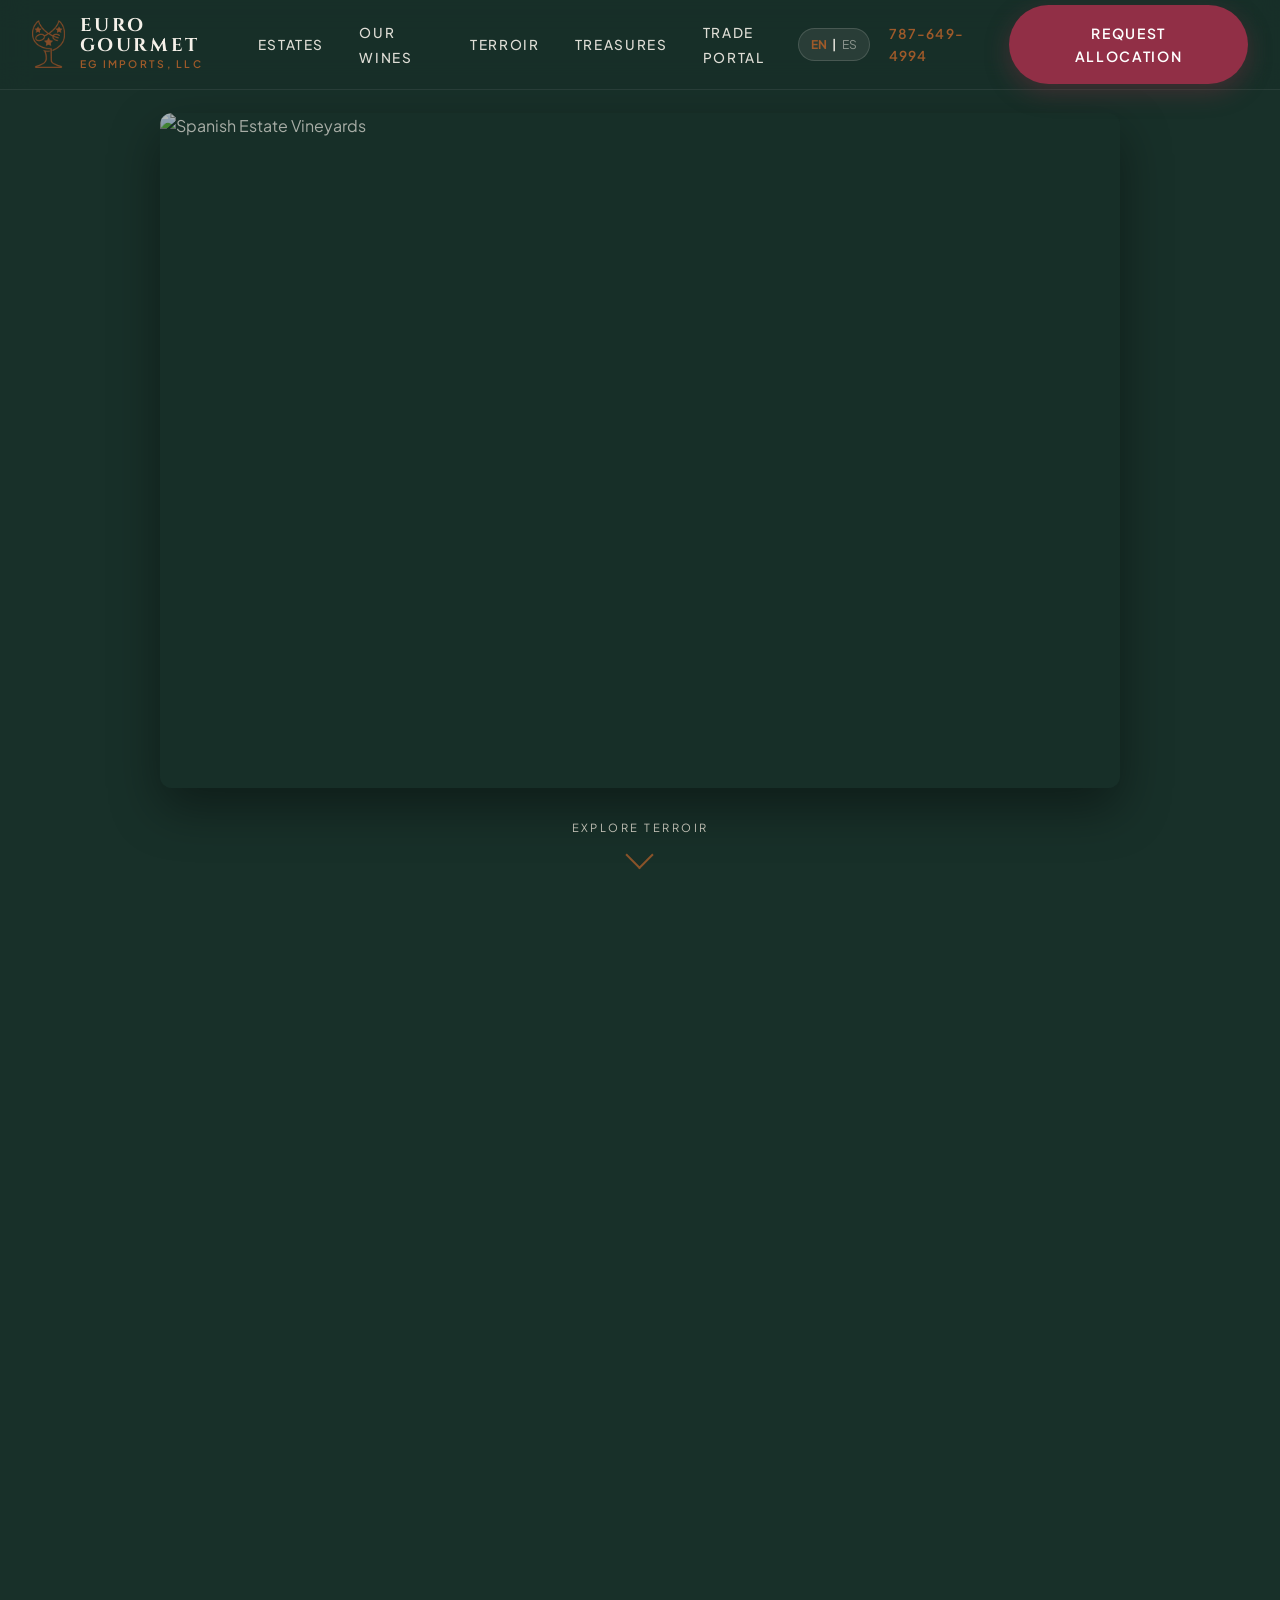
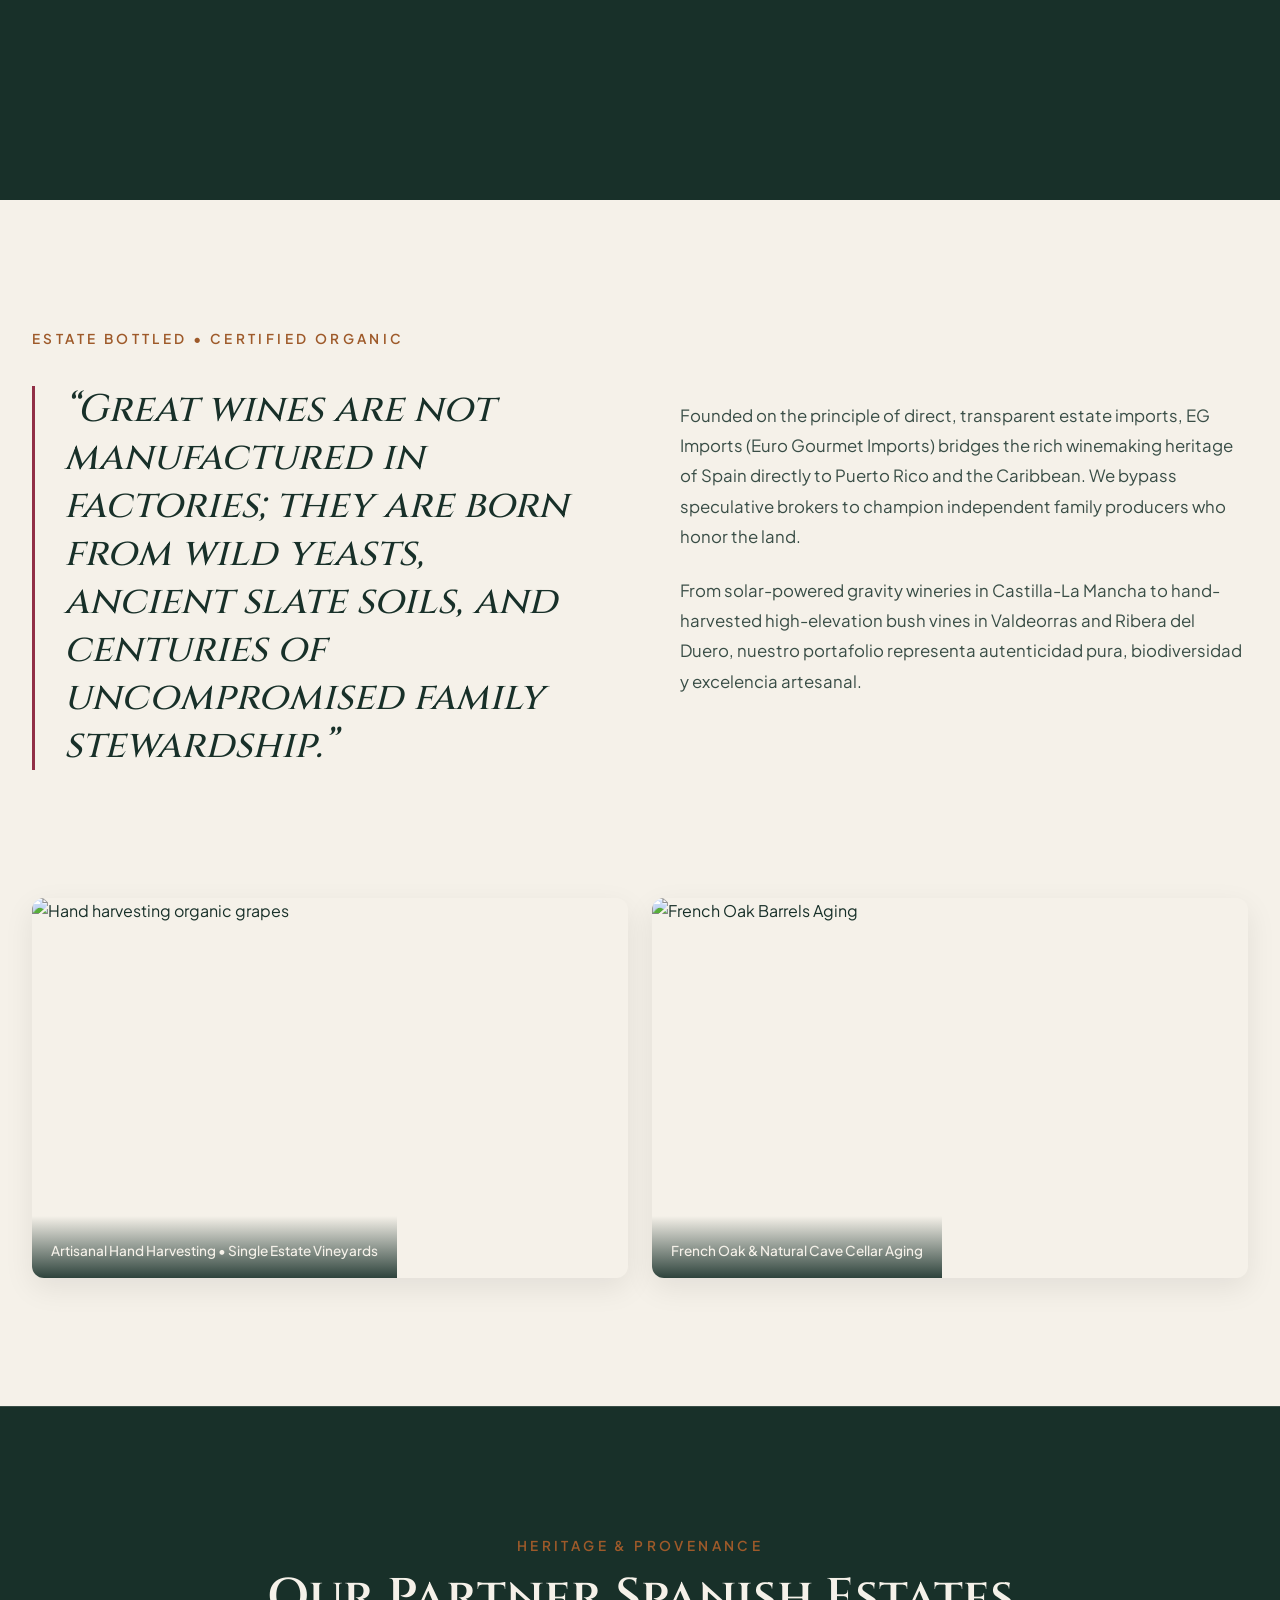
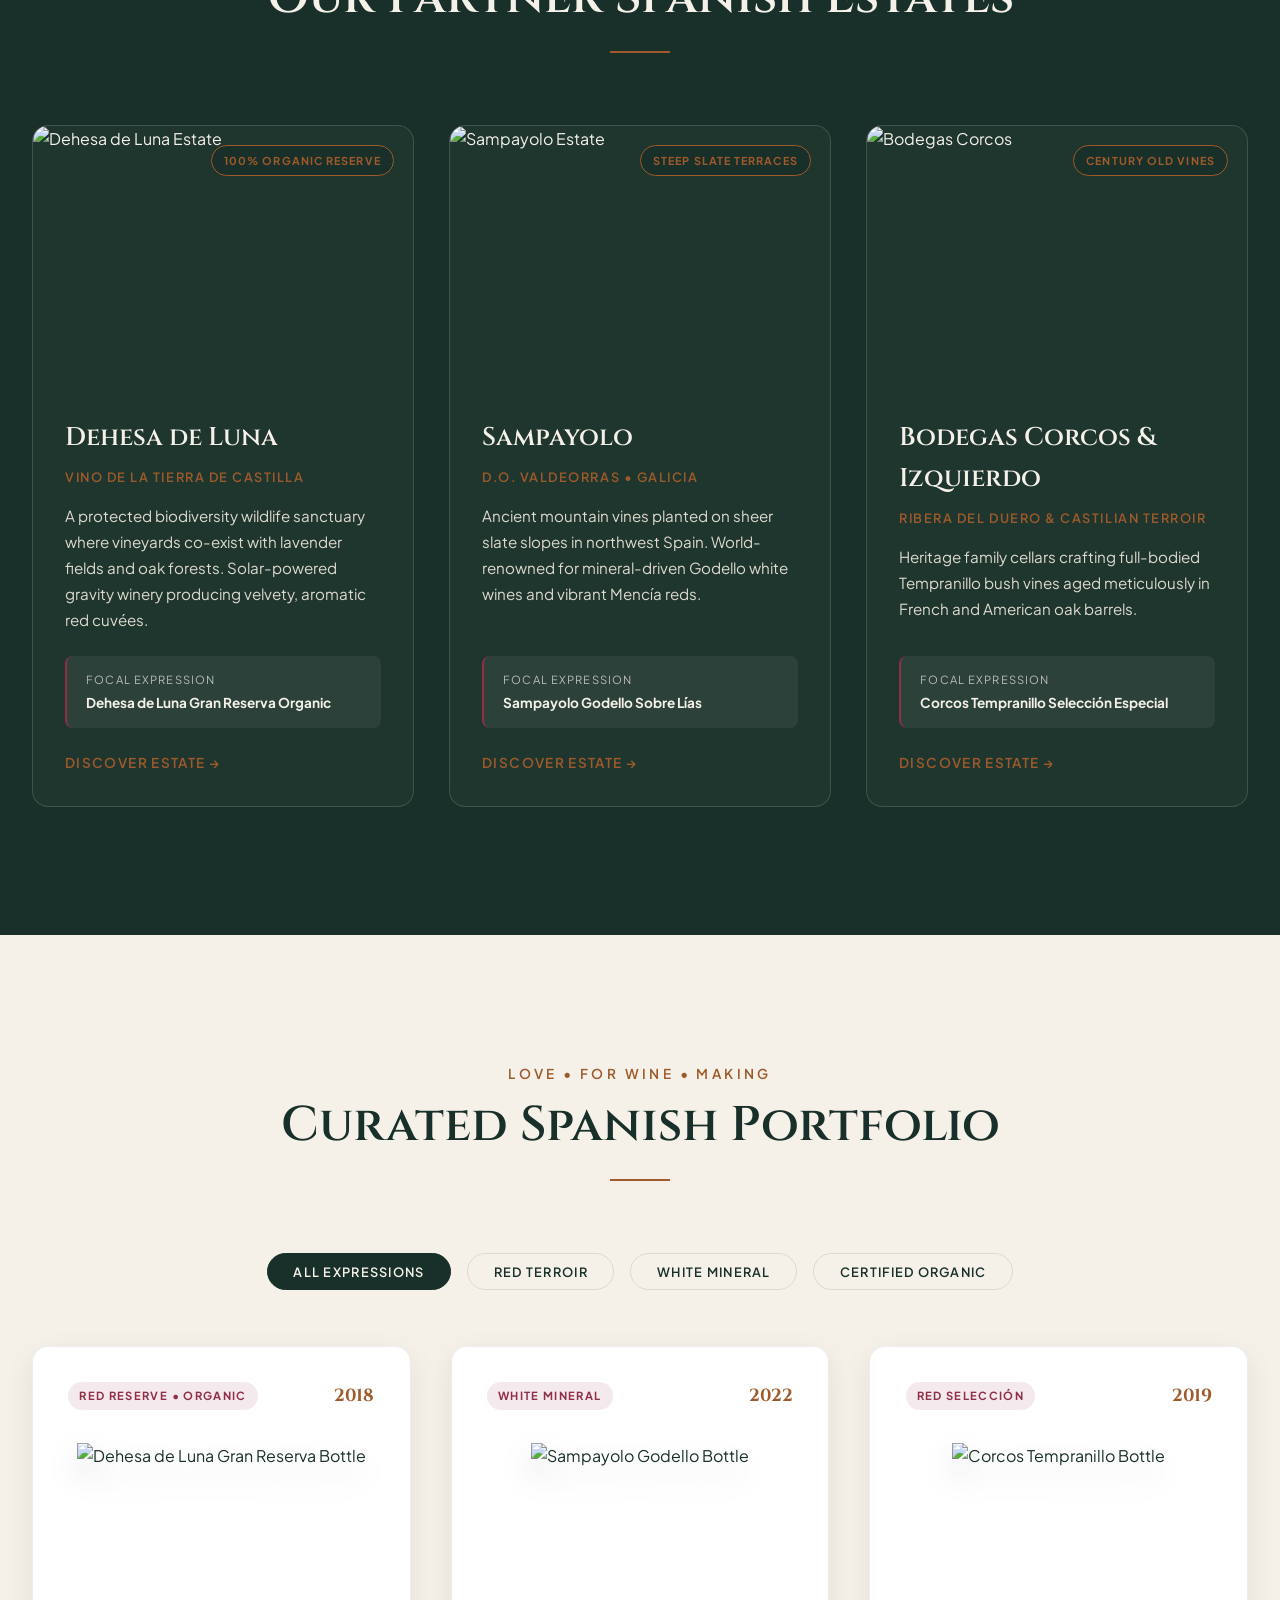
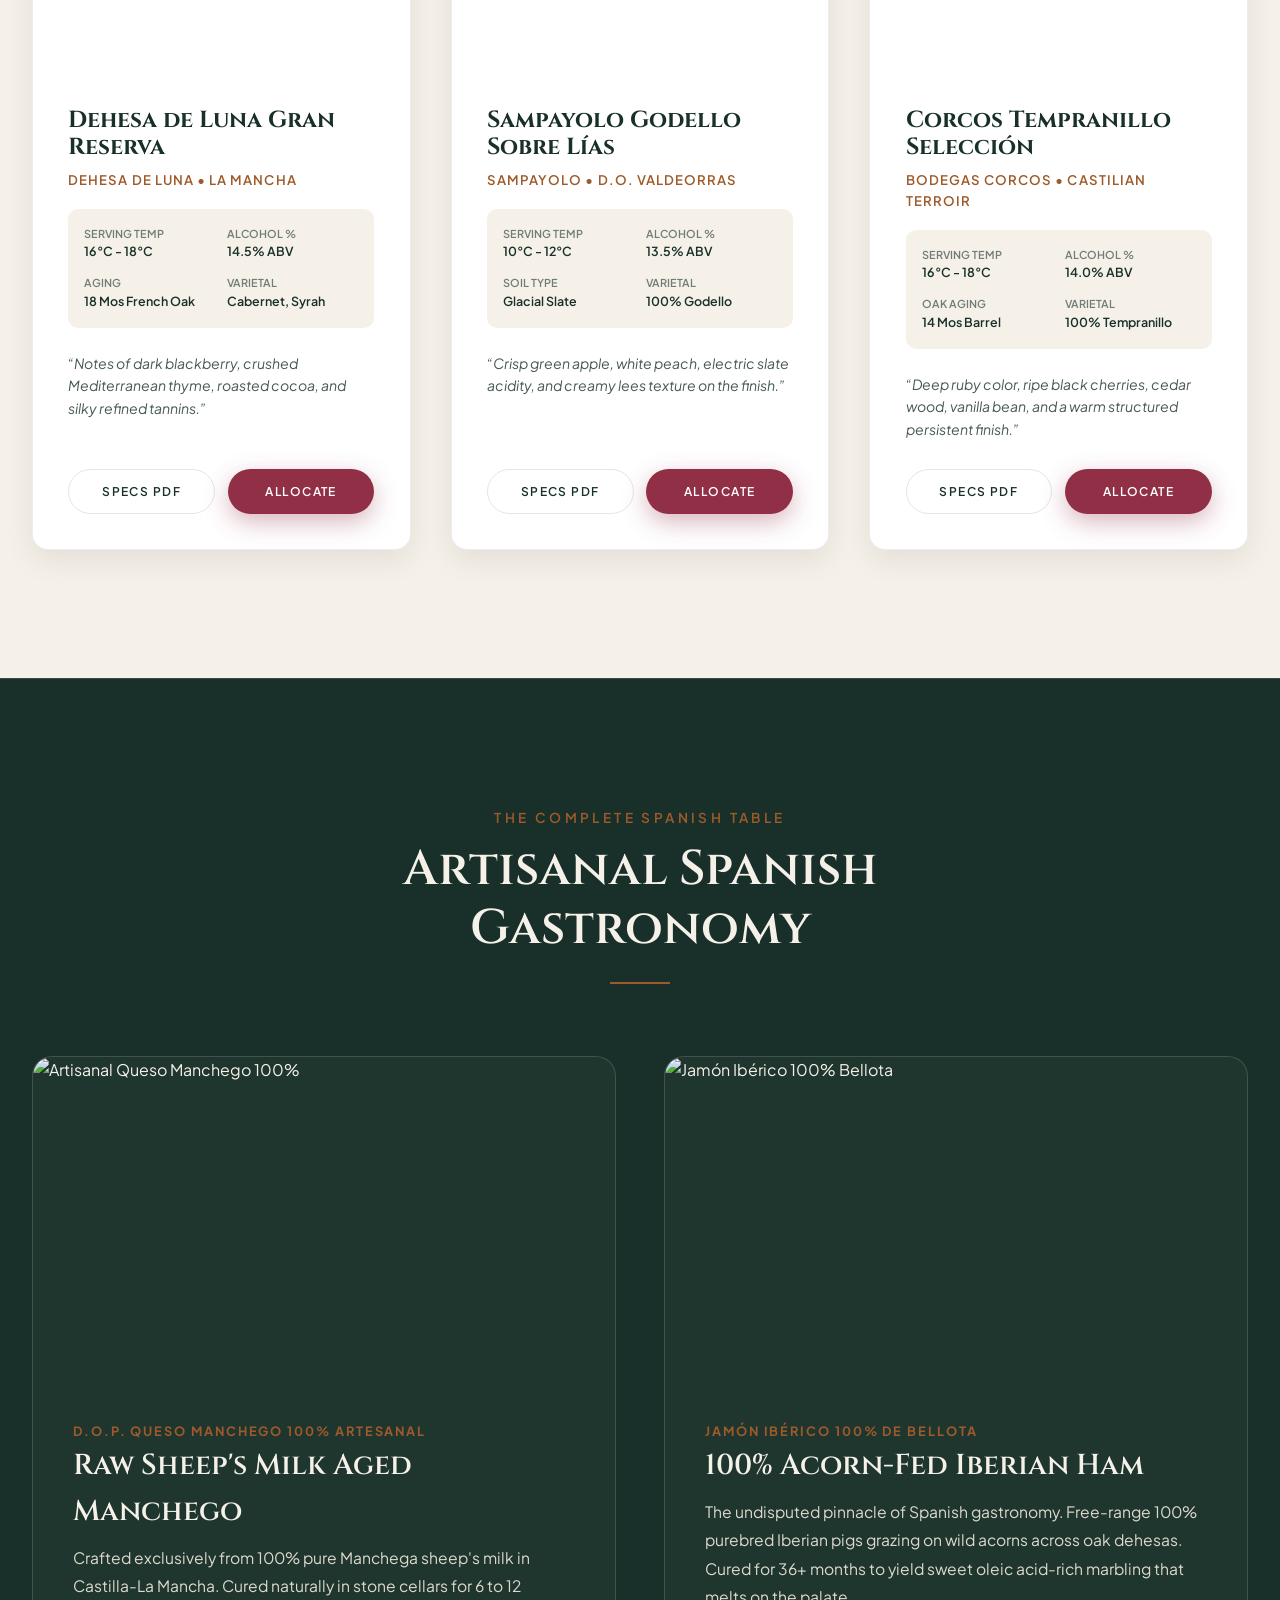
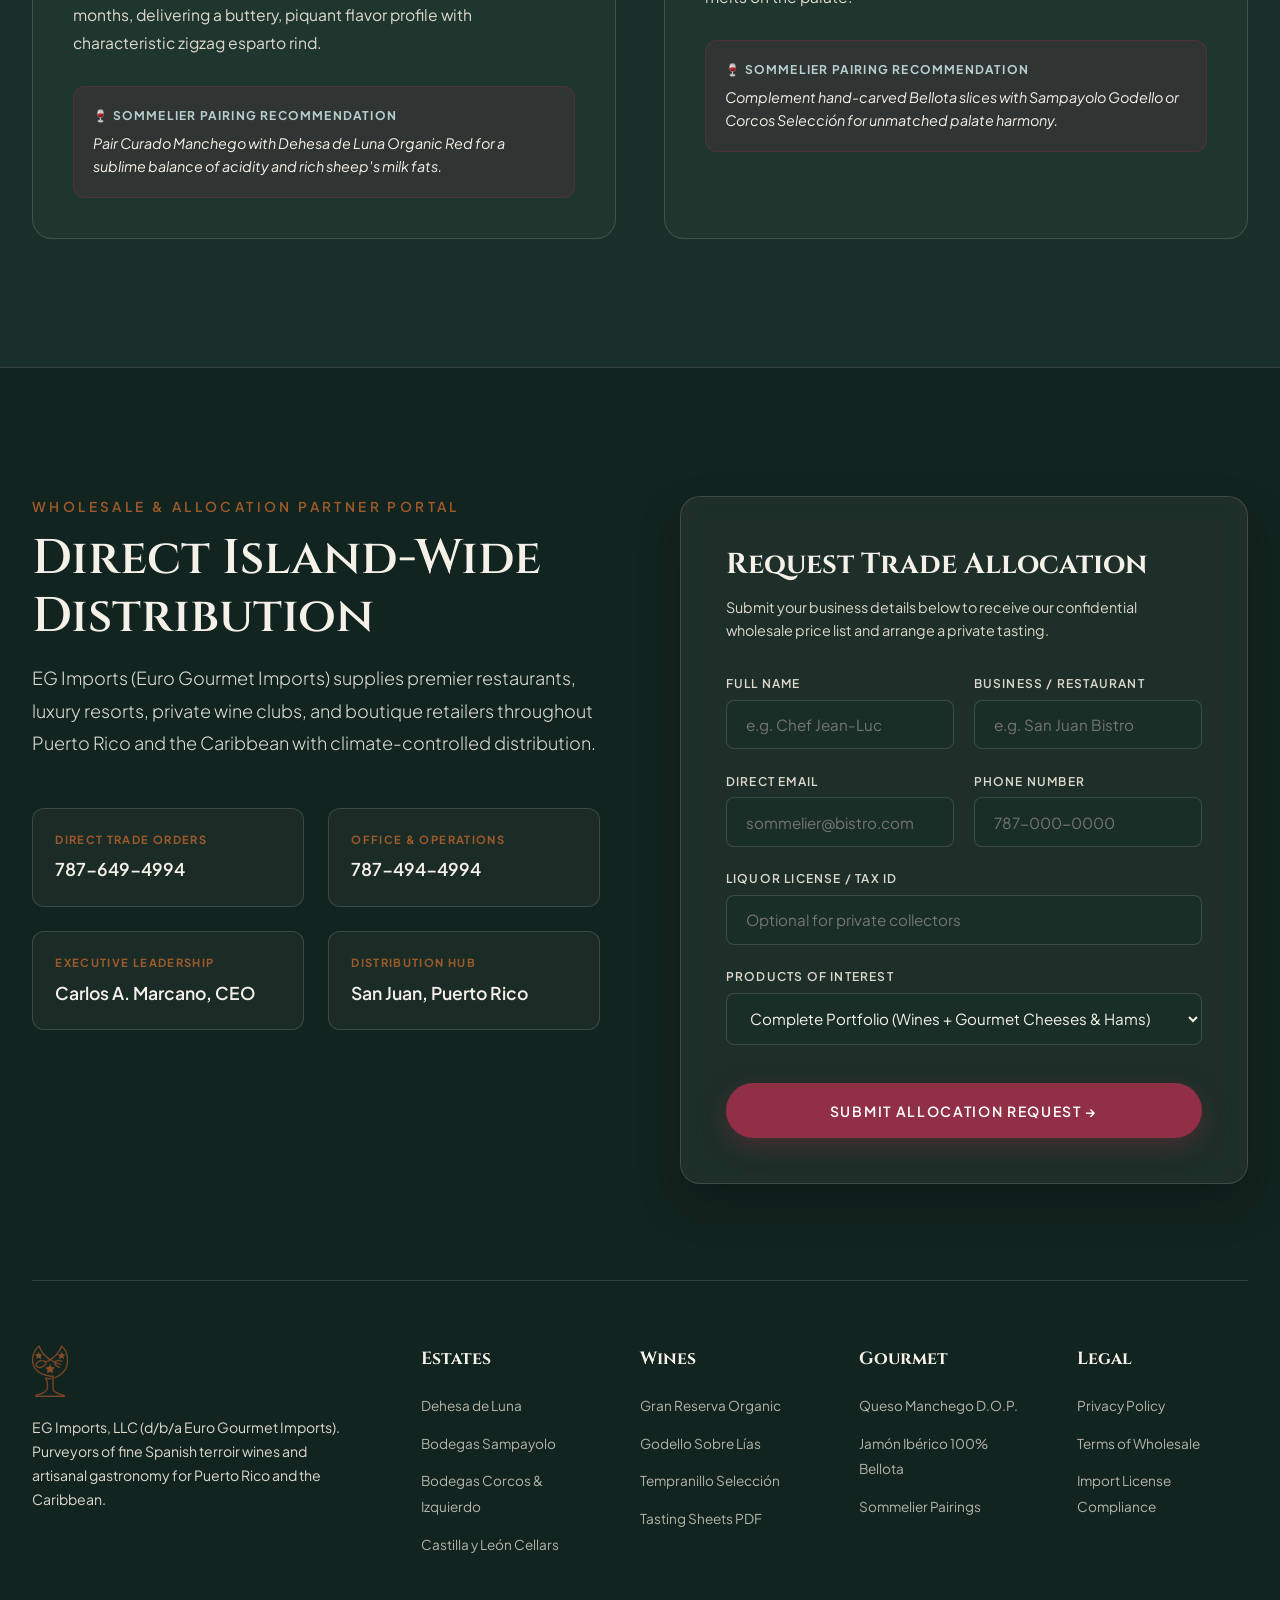
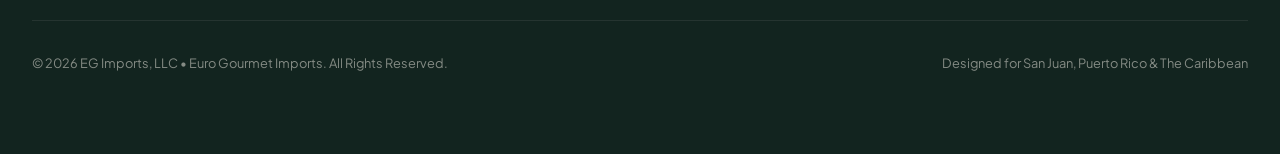
==== index.html @ a3157eb2 "feat: implement Section 1 Hero scroll-scrubbed expansion and split text reveal physics" ====
<!DOCTYPE html>
<html lang="en">
<head>
    <meta charset="UTF-8">
    <meta name="viewport" content="width=device-width, initial-scale=1.0">
    <title>EG Imports, LLC | Euro Gourmet Imports - Authentic Spanish Terroir & Fine Foods</title>
    <meta name="description" content="EG Imports, LLC (d/b/a Euro Gourmet Imports). Direct Spanish terroir fine wines, 100% Manchego Cheeses, and 100% Bellota Jamón Ibérico to Puerto Rico and the Caribbean.">
    <meta name="theme-color" content="#183029">
    
    <!-- Favicon -->
    <link rel="icon" type="image/png" href="images/22e1d621-3911-4c24-8797-f1a95890f961.png">
    
    <!-- Google Fonts -->
    <link rel="preconnect" href="https://fonts.googleapis.com">
    <link rel="preconnect" href="https://fonts.gstatic.com" crossorigin>
    <link href="https://fonts.googleapis.com/css2?family=Cinzel:wght@400;500;600;700;800&family=Cormorant+Garamond:ital,wght@0,300;0,400;0,500;0,600;0,700;1,300;1,400&family=Playfair+Display:ital,wght@0,300;0,400;0,500;0,600;0,700;1,400&family=Plus+Jakarta+Sans:wght@300;400;500;600;700&display=swap" rel="stylesheet">

    <style>
        /* ==========================================================================
           1. DESIGN TOKENS & DESIGN SYSTEM (San Felice Tuscan Aesthetic)
           ========================================================================== */
        :root {
            --colors-primaryDark: #183029;     /* Deep Tuscan Forest / Olive Charcoal */
            --colors-primaryLight: #F5F1E9;    /* Warm Italian Parchment */
            --colors-whiteDarker: #DED9CD;     /* Muted Sand Parchment */
            --colors-accentWine: #912F46;      /* Deep Burgundy / Wine Red */
            --colors-accentWineHover: #732235; /* Dark Burgundy */
            --colors-accentGold: #9E5A2A;      /* Euro Gourmet Bronze Tone */
            --colors-accentMist: #B6CFD0;      /* Subtle Mineral Blue / Sage */
            --colors-borderSubtle: rgba(24, 48, 41, 0.12);
            --colors-borderDark: rgba(245, 241, 233, 0.15);
            --colors-overlayDark: rgba(24, 48, 41, 0.55);
            
            --fonts-serif: 'Cinzel', 'Cormorant Garamond', 'Playfair Display', serif;
            --fonts-sans: 'Plus Jakarta Sans', -apple-system, BlinkMacSystemFont, sans-serif;
            --transitions-default: all 0.4s cubic-bezier(0.68, 0.09, 0, 0.97);
            --transitions-smooth: all 0.3s ease;
            --shadow-subtle: 0 10px 30px rgba(0, 0, 0, 0.08);
            --shadow-elevated: 0 20px 40px rgba(0, 0, 0, 0.25);
        }

        /* Reset & Global Base Settings */
        *, *::before, *::after {
            box-sizing: border-box;
            margin: 0;
            padding: 0;
        }

        html {
            scroll-behavior: smooth;
            font-size: 16px;
            background-color: var(--colors-primaryDark);
            color: var(--colors-primaryLight);
            font-family: var(--fonts-sans);
            -webkit-font-smoothing: antialiased;
            -moz-osx-font-smoothing: grayscale;
        }

        body {
            overflow-x: hidden;
            line-height: 1.6;
        }

        a {
            color: inherit;
            text-decoration: none;
            transition: var(--transitions-smooth);
        }

        img {
            max-width: 100%;
            height: auto;
            display: block;
        }

        button, input, select, textarea {
            font-family: inherit;
            font-size: inherit;
        }

        /* Custom Scrollbar */
        ::-webkit-scrollbar {
            width: 8px;
        }
        ::-webkit-scrollbar-track {
            background: var(--colors-primaryDark);
        }
        ::-webkit-scrollbar-thumb {
            background: var(--colors-accentGold);
            border-radius: 4px;
        }
        ::-webkit-scrollbar-thumb:hover {
            background: var(--colors-accentWine);
        }

        /* Typography Utilities */
        .font-serif { font-family: var(--fonts-serif); }
        .font-sans { font-family: var(--fonts-sans); }
        
        .eyebrow {
            font-family: var(--fonts-sans);
            font-size: 0.85rem;
            font-weight: 600;
            text-transform: uppercase;
            letter-spacing: 0.25em;
            color: var(--colors-accentGold);
            display: block;
            margin-bottom: 0.75rem;
        }

        .heading-xl {
            font-family: 'Cinzel', serif;
            font-size: clamp(2.8rem, 6.2vw, 5.2rem);
            font-weight: 300;
            line-height: 1.12;
            letter-spacing: 0.04em;
        }

        .heading-lg {
            font-family: var(--fonts-serif);
            font-size: clamp(2rem, 3.8vw, 3.2rem);
            font-weight: 600;
            line-height: 1.2;
        }

        .heading-md {
            font-family: var(--fonts-serif);
            font-size: clamp(1.4rem, 2.2vw, 2rem);
            font-weight: 600;
            line-height: 1.3;
        }

        .body-lg {
            font-size: 1.125rem;
            font-weight: 300;
            line-height: 1.8;
            opacity: 0.9;
        }

        .section-container {
            max-width: 1340px;
            margin: 0 auto;
            padding: 0 2rem;
        }

        /* Luxury Buttons */
        .btn {
            display: inline-flex;
            align-items: center;
            justify-content: center;
            padding: 1rem 2.2rem;
            border-radius: 50px;
            font-size: 0.875rem;
            font-weight: 600;
            text-transform: uppercase;
            letter-spacing: 0.12em;
            cursor: pointer;
            transition: var(--transitions-default);
            border: 1px solid transparent;
            text-align: center;
        }

        .btn-burgundy {
            background-color: var(--colors-accentWine);
            color: #FFFFFF;
            box-shadow: 0 8px 24px rgba(145, 47, 70, 0.35);
        }
        .btn-burgundy:hover {
            background-color: var(--colors-accentWineHover);
            transform: translateY(-2px);
            box-shadow: 0 12px 30px rgba(145, 47, 70, 0.5);
        }

        .btn-outline-dark {
            background: transparent;
            color: var(--colors-primaryDark);
            border-color: var(--colors-borderSubtle);
        }
        .btn-outline-dark:hover {
            background: var(--colors-primaryDark);
            color: var(--colors-primaryLight);
            transform: translateY(-2px);
        }

        /* Top Reading Progress Bar */
        .reading-progress-bar {
            position: fixed;
            top: 0;
            left: 0;
            height: 3px;
            background: linear-gradient(90deg, var(--colors-accentGold), var(--colors-accentWine));
            width: 0%;
            z-index: 1001;
            transition: width 0.1s ease-out;
        }

        /* ==========================================================================
           2. STICKY HEADER & NAV BAR (San Felice Transparent Blur Style)
           ========================================================================== */
        .navbar {
            position: fixed;
            top: 0;
            left: 0;
            right: 0;
            height: 90px;
            z-index: 1000;
            transition: var(--transitions-default);
            background: rgba(24, 48, 41, 0.35);
            backdrop-filter: blur(14px);
            -webkit-backdrop-filter: blur(14px);
            border-bottom: 1px solid rgba(245, 241, 233, 0.08);
        }

        .navbar.scrolled {
            height: 76px;
            background: rgba(24, 48, 41, 0.94);
            border-bottom: 1px solid rgba(245, 241, 233, 0.15);
            box-shadow: 0 10px 30px rgba(0, 0, 0, 0.3);
        }

        .nav-inner {
            height: 100%;
            display: flex;
            align-items: center;
            justify-content: space-between;
        }

        .nav-brand {
            display: flex;
            align-items: center;
            gap: 0.9rem;
        }

        /* Official Bronze Logo Preservation */
        .brand-logo-img {
            height: 48px;
            width: auto;
            object-fit: contain;
            transition: var(--transitions-smooth);
        }
        .navbar.scrolled .brand-logo-img {
            height: 42px;
        }

        .brand-text {
            display: flex;
            flex-direction: column;
        }

        .brand-title {
            font-family: 'Cinzel', serif;
            font-size: 1.15rem;
            font-weight: 700;
            letter-spacing: 0.14em;
            color: var(--colors-primaryLight);
            line-height: 1.1;
        }

        .brand-subtitle {
            font-size: 0.65rem;
            letter-spacing: 0.22em;
            color: var(--colors-accentGold);
            text-transform: uppercase;
            font-weight: 600;
        }

        .nav-links {
            display: flex;
            align-items: center;
            gap: 2.2rem;
            list-style: none;
        }

        .nav-link {
            font-size: 0.85rem;
            font-weight: 500;
            letter-spacing: 0.12em;
            text-transform: uppercase;
            color: var(--colors-primaryLight);
            position: relative;
            padding: 0.4rem 0;
            opacity: 0.9;
        }

        .nav-link::after {
            content: '';
            position: absolute;
            bottom: 0;
            left: 0;
            width: 100%;
            height: 2px;
            background: var(--colors-accentGold);
            transform: scaleX(0);
            transform-origin: right;
            transition: transform 0.35s cubic-bezier(0.68, 0.09, 0, 0.97);
        }

        .nav-link:hover {
            opacity: 1;
            color: #FFFFFF;
        }

        .nav-link:hover::after {
            transform: scaleX(1);
            transform-origin: left;
        }

        .nav-actions {
            display: flex;
            align-items: center;
            gap: 1.2rem;
        }

        .lang-switch {
            display: flex;
            align-items: center;
            gap: 0.3rem;
            font-size: 0.75rem;
            font-weight: 600;
            letter-spacing: 0.1em;
            background: rgba(245, 241, 233, 0.08);
            padding: 0.35rem 0.75rem;
            border-radius: 20px;
            border: 1px solid rgba(245, 241, 233, 0.15);
            cursor: pointer;
        }

        .lang-btn {
            background: none;
            border: none;
            color: rgba(245, 241, 233, 0.5);
            cursor: pointer;
            transition: var(--transitions-smooth);
        }

        .lang-btn.active {
            color: var(--colors-accentGold);
            font-weight: 700;
        }

        .mobile-menu-toggle {
            display: none;
            background: none;
            border: none;
            color: var(--colors-primaryLight);
            font-size: 1.8rem;
            cursor: pointer;
        }

        .nav-phone-link {
            font-size: 0.85rem;
            font-weight: 600;
            letter-spacing: 0.08em;
            color: var(--colors-accentGold);
            transition: var(--transitions-smooth);
        }
        .nav-phone-link:hover {
            color: var(--colors-primaryLight);
        }

        /* ==========================================================================
           3. SECTION 1: HERO (Scroll-Scrubbed Expansion & Split Reveal Physics)
           ========================================================================== */
        .hero-pinned-wrapper {
            position: relative;
            height: 200vh;
            background-color: var(--colors-primaryDark);
        }

        .hero-sticky-canvas {
            position: sticky;
            top: 0;
            width: 100vw;
            height: 100vh;
            overflow: hidden;
            display: flex;
            align-items: center;
            justify-content: center;
        }

        .hero-media-card {
            width: 75vw;
            height: 75vh;
            border-radius: 12px;
            overflow: hidden;
            position: relative;
            box-shadow: 0 20px 50px rgba(0, 0, 0, 0.4);
            will-change: width, height, border-radius;
        }

        .hero-media-img {
            width: 100%;
            height: 100%;
            object-fit: cover;
            object-position: center 30%;
        }

        .hero-media-overlay {
            position: absolute;
            inset: 0;
            background: rgba(24, 48, 41, 0.35);
        }

        .hero-text-overlay {
            position: absolute;
            inset: 0;
            z-index: 10;
            display: flex;
            flex-direction: column;
            align-items: center;
            justify-content: center;
            text-align: center;
            padding: 0 1.5rem;
            pointer-events: none;
        }

        .hero-split-line {
            font-family: 'Cinzel', 'Playfair Display', serif;
            font-size: clamp(3rem, 7.5vw, 6.5rem);
            font-weight: 300;
            text-transform: uppercase;
            letter-spacing: 0.12em;
            color: var(--colors-primaryLight);
            line-height: 1.05;
            text-shadow: 0 4px 20px rgba(0, 0, 0, 0.45);
            will-change: opacity, transform;
        }

        .hero-center-desc {
            max-width: 440px;
            font-family: var(--fonts-sans);
            font-size: 0.95rem;
            color: var(--colors-primaryLight);
            line-height: 1.6;
            text-align: center;
            margin: 1.4rem auto;
            font-weight: 400;
            letter-spacing: 0.02em;
            will-change: opacity, transform;
            opacity: 0.9;
        }

        .hero-scroll-indicator {
            position: absolute;
            bottom: 2.2rem;
            left: 50%;
            transform: translateX(-50%);
            z-index: 12;
            display: flex;
            flex-direction: column;
            align-items: center;
            gap: 0.5rem;
            font-size: 0.7rem;
            letter-spacing: 0.22em;
            text-transform: uppercase;
            color: var(--colors-whiteDarker);
            opacity: 0.85;
            transition: var(--transitions-smooth);
        }

        .hero-scroll-indicator:hover {
            opacity: 1;
            color: var(--colors-accentGold);
        }

        .scroll-arrow {
            width: 20px;
            height: 20px;
            border-right: 2px solid var(--colors-accentGold);
            border-bottom: 2px solid var(--colors-accentGold);
            transform: rotate(45deg);
            animation: bounceIndicator 2s infinite;
        }

        @keyframes bounceIndicator {
            0%, 20%, 50%, 80%, 100% { transform: translateY(0) rotate(45deg); }
            40% { transform: translateY(8px) rotate(45deg); }
            60% { transform: translateY(4px) rotate(45deg); }
        }

        /* ==========================================================================
           4. SECTION 2: EDITORIAL TERROIR PHILOSOPHY (San Felice Vintage Parchment)
           ========================================================================== */
        .editorial-section {
            background-color: var(--colors-primaryLight);
            color: var(--colors-primaryDark);
            padding: 8rem 0;
            position: relative;
        }

        .editorial-grid {
            display: grid;
            grid-template-columns: 1fr 1fr;
            gap: 5rem;
            align-items: center;
        }

        .editorial-left {
            display: flex;
            flex-direction: column;
            gap: 1.5rem;
        }

        .editorial-quote {
            font-family: var(--fonts-serif);
            font-size: clamp(1.8rem, 3vw, 2.6rem);
            font-weight: 500;
            line-height: 1.25;
            color: var(--colors-primaryDark);
            border-left: 3px solid var(--colors-accentWine);
            padding-left: 1.8rem;
            font-style: italic;
        }

        .editorial-right {
            display: flex;
            flex-direction: column;
            gap: 1.5rem;
        }

        .editorial-body {
            font-size: 1.05rem;
            line-height: 1.8;
            color: rgba(24, 48, 41, 0.85);
        }

        .editorial-image-stack {
            display: grid;
            grid-template-columns: 1fr 1fr;
            gap: 1.5rem;
            margin-top: 3rem;
            grid-column: span 2;
        }

        .editorial-card-img {
            height: 380px;
            border-radius: 12px;
            overflow: hidden;
            position: relative;
            box-shadow: var(--shadow-subtle);
        }

        .editorial-card-img img {
            width: 100%;
            height: 100%;
            object-fit: cover;
            transition: transform 0.8s cubic-bezier(0.68, 0.09, 0, 0.97);
        }

        .editorial-card-img:hover img {
            transform: scale(1.06);
        }

        .editorial-img-caption {
            position: absolute;
            bottom: 0;
            inset-x: 0;
            background: linear-gradient(to top, rgba(24, 48, 41, 0.9), transparent);
            padding: 1.5rem 1.2rem 1rem;
            color: var(--colors-primaryLight);
            font-size: 0.85rem;
            font-weight: 500;
        }

        /* ==========================================================================
           5. SECTION 3: WINE ESTATES SECTION (3 Spanish Estates Grid)
           ========================================================================== */
        .estates-section {
            background-color: var(--colors-primaryDark);
            color: var(--colors-primaryLight);
            padding: 8rem 0;
            border-top: 1px solid var(--colors-borderDark);
        }

        .section-header-center {
            text-align: center;
            max-width: 750px;
            margin: 0 auto 4.5rem;
        }

        .section-divider {
            width: 60px;
            height: 2px;
            background: var(--colors-accentGold);
            margin: 1.5rem auto 0;
        }

        .estates-grid {
            display: grid;
            grid-template-columns: repeat(3, 1fr);
            gap: 2.2rem;
        }

        .estate-card {
            background: rgba(245, 241, 233, 0.03);
            border: 1px solid var(--colors-borderDark);
            border-radius: 16px;
            overflow: hidden;
            display: flex;
            flex-direction: column;
            transition: var(--transitions-default);
            position: relative;
        }

        .estate-card:hover {
            transform: translateY(-8px);
            border-color: var(--colors-accentGold);
            box-shadow: var(--shadow-elevated);
            background: rgba(245, 241, 233, 0.06);
        }

        .estate-img-wrapper {
            height: 260px;
            position: relative;
            overflow: hidden;
        }

        .estate-img-wrapper img {
            width: 100%;
            height: 100%;
            object-fit: cover;
            transition: transform 0.8s ease;
        }

        .estate-card:hover .estate-img-wrapper img {
            transform: scale(1.08);
        }

        .estate-badge {
            position: absolute;
            top: 1.2rem;
            right: 1.2rem;
            background: rgba(24, 48, 41, 0.85);
            backdrop-filter: blur(8px);
            border: 1px solid var(--colors-accentGold);
            color: var(--colors-accentGold);
            font-size: 0.68rem;
            font-weight: 700;
            letter-spacing: 0.1em;
            text-transform: uppercase;
            padding: 0.35rem 0.75rem;
            border-radius: 20px;
        }

        .estate-content {
            padding: 2rem;
            display: flex;
            flex-direction: column;
            flex-grow: 1;
        }

        .estate-title {
            font-family: var(--fonts-serif);
            font-size: 1.6rem;
            font-weight: 600;
            margin-bottom: 0.5rem;
            color: var(--colors-primaryLight);
        }

        .estate-denom {
            font-size: 0.8rem;
            letter-spacing: 0.12em;
            text-transform: uppercase;
            color: var(--colors-accentGold);
            font-weight: 600;
            margin-bottom: 1rem;
        }

        .estate-desc {
            font-size: 0.95rem;
            color: var(--colors-whiteDarker);
            line-height: 1.7;
            margin-bottom: 1.5rem;
            flex-grow: 1;
        }

        .estate-focal {
            background: rgba(245, 241, 233, 0.05);
            padding: 0.9rem 1.2rem;
            border-radius: 8px;
            font-size: 0.85rem;
            border-left: 2px solid var(--colors-accentWine);
            margin-bottom: 1.5rem;
        }

        .estate-focal span {
            display: block;
            font-size: 0.7rem;
            text-transform: uppercase;
            letter-spacing: 0.1em;
            opacity: 0.7;
            margin-bottom: 0.2rem;
        }

        .estate-link {
            display: inline-flex;
            align-items: center;
            gap: 0.5rem;
            font-size: 0.85rem;
            font-weight: 600;
            letter-spacing: 0.1em;
            text-transform: uppercase;
            color: var(--colors-accentGold);
            cursor: pointer;
            margin-top: auto;
        }

        .estate-link:hover {
            color: var(--colors-primaryLight);
        }

        /* ==========================================================================
           6. SECTION 4: CURATED WINE SHOWCASE (Bottle Specification Cards)
           ========================================================================== */
        .wines-section {
            background-color: var(--colors-primaryLight);
            color: var(--colors-primaryDark);
            padding: 8rem 0;
        }

        .wines-filter-bar {
            display: flex;
            justify-content: center;
            gap: 1rem;
            margin-bottom: 3.5rem;
            flex-wrap: wrap;
        }

        .filter-btn {
            background: transparent;
            border: 1px solid var(--colors-borderSubtle);
            padding: 0.6rem 1.6rem;
            border-radius: 30px;
            font-size: 0.8rem;
            font-weight: 600;
            letter-spacing: 0.1em;
            text-transform: uppercase;
            color: var(--colors-primaryDark);
            cursor: pointer;
            transition: var(--transitions-smooth);
        }

        .filter-btn.active, .filter-btn:hover {
            background: var(--colors-primaryDark);
            color: var(--colors-primaryLight);
            border-color: var(--colors-primaryDark);
        }

        .wines-grid {
            display: grid;
            grid-template-columns: repeat(3, 1fr);
            gap: 2.5rem;
        }

        .wine-card {
            background: #FFFFFF;
            border-radius: 16px;
            padding: 2.2rem;
            box-shadow: var(--shadow-subtle);
            border: 1px solid rgba(24, 48, 41, 0.08);
            display: flex;
            flex-direction: column;
            transition: var(--transitions-default);
            position: relative;
        }

        .wine-card:hover {
            transform: translateY(-6px);
            box-shadow: var(--shadow-elevated);
        }

        .wine-card-top {
            display: flex;
            justify-content: space-between;
            align-items: flex-start;
            margin-bottom: 1rem;
        }

        .wine-type-tag {
            font-size: 0.7rem;
            font-weight: 700;
            letter-spacing: 0.12em;
            text-transform: uppercase;
            padding: 0.3rem 0.7rem;
            border-radius: 20px;
            background: rgba(145, 47, 70, 0.1);
            color: var(--colors-accentWine);
        }

        .wine-vintage {
            font-family: var(--fonts-serif);
            font-size: 1.1rem;
            font-weight: 700;
            color: var(--colors-accentGold);
        }

        .wine-visual {
            height: 240px;
            display: flex;
            align-items: center;
            justify-content: center;
            margin: 1rem 0 1.5rem;
            position: relative;
        }

        .wine-bottle-render {
            height: 100%;
            object-fit: contain;
            filter: drop-shadow(0 15px 15px rgba(0, 0, 0, 0.15));
            transition: transform 0.5s ease;
        }

        .wine-card:hover .wine-bottle-render {
            transform: scale(1.05) rotate(2deg);
        }

        .wine-name {
            font-family: var(--fonts-serif);
            font-size: 1.45rem;
            font-weight: 700;
            margin-bottom: 0.4rem;
            line-height: 1.2;
        }

        .wine-estate-name {
            font-size: 0.825rem;
            color: var(--colors-accentGold);
            font-weight: 600;
            text-transform: uppercase;
            letter-spacing: 0.08em;
            margin-bottom: 1.2rem;
        }

        .wine-specs-grid {
            display: grid;
            grid-template-columns: 1fr 1fr;
            gap: 0.75rem;
            margin-bottom: 1.5rem;
            background: var(--colors-primaryLight);
            padding: 1rem;
            border-radius: 10px;
        }

        .spec-item {
            font-size: 0.78rem;
        }

        .spec-label {
            font-weight: 600;
            color: rgba(24, 48, 41, 0.6);
            display: block;
            font-size: 0.68rem;
            text-transform: uppercase;
        }

        .spec-value {
            font-weight: 600;
            color: var(--colors-primaryDark);
        }

        .tasting-notes {
            font-size: 0.88rem;
            line-height: 1.6;
            color: rgba(24, 48, 41, 0.8);
            margin-bottom: 1.8rem;
            font-style: italic;
        }

        .wine-actions {
            display: flex;
            gap: 0.8rem;
            margin-top: auto;
        }

        .wine-actions .btn {
            padding: 0.75rem 1rem;
            font-size: 0.75rem;
            flex: 1;
        }

        /* ==========================================================================
           7. SECTION 5: GASTRONOMIC PAIRINGS (Manchego & Jamón Ibérico)
           ========================================================================== */
        .gastronomy-section {
            background-color: var(--colors-primaryDark);
            color: var(--colors-primaryLight);
            padding: 8rem 0;
            border-top: 1px solid var(--colors-borderDark);
        }

        .gastro-panels {
            display: grid;
            grid-template-columns: 1fr 1fr;
            gap: 3rem;
        }

        .gastro-panel {
            background: rgba(245, 241, 233, 0.03);
            border: 1px solid var(--colors-borderDark);
            border-radius: 20px;
            overflow: hidden;
            display: flex;
            flex-direction: column;
            transition: var(--transitions-default);
        }

        .gastro-panel:hover {
            border-color: var(--colors-accentGold);
            transform: translateY(-6px);
        }

        .gastro-img-box {
            height: 320px;
            position: relative;
            overflow: hidden;
        }

        .gastro-img-box img {
            width: 100%;
            height: 100%;
            object-fit: cover;
            transition: transform 0.8s ease;
        }

        .gastro-panel:hover .gastro-img-box img {
            transform: scale(1.06);
        }

        .gastro-content {
            padding: 2.5rem;
        }

        .gastro-title {
            font-family: var(--fonts-serif);
            font-size: 1.8rem;
            font-weight: 600;
            margin-bottom: 0.6rem;
        }

        .gastro-subtitle {
            font-size: 0.8rem;
            text-transform: uppercase;
            letter-spacing: 0.15em;
            color: var(--colors-accentGold);
            font-weight: 700;
            margin-bottom: 1.2rem;
        }

        .gastro-text {
            font-size: 0.98rem;
            color: var(--colors-whiteDarker);
            line-height: 1.8;
            margin-bottom: 1.8rem;
        }

        .gastro-pairing-box {
            background: rgba(145, 47, 70, 0.15);
            border: 1px solid rgba(145, 47, 70, 0.3);
            padding: 1.2rem;
            border-radius: 12px;
        }

        .pairing-title {
            font-size: 0.75rem;
            font-weight: 700;
            text-transform: uppercase;
            letter-spacing: 0.1em;
            color: var(--colors-accentMist);
            margin-bottom: 0.4rem;
            display: flex;
            align-items: center;
            gap: 0.5rem;
        }

        .pairing-desc {
            font-size: 0.9rem;
            color: var(--colors-primaryLight);
            font-style: italic;
        }

        /* ==========================================================================
           8. SECTION 6: B2B TRADE PORTAL & EXECUTIVE FOOTER
           ========================================================================== */
        .trade-section {
            background-color: #12241F;
            color: var(--colors-primaryLight);
            padding: 8rem 0 5rem;
            border-top: 1px solid var(--colors-borderDark);
        }

        .trade-grid {
            display: grid;
            grid-template-columns: 1fr 1fr;
            gap: 5rem;
            align-items: start;
        }

        .trade-info {
            display: flex;
            flex-direction: column;
            gap: 2rem;
        }

        .trade-contacts {
            display: grid;
            grid-template-columns: 1fr 1fr;
            gap: 1.5rem;
            margin-top: 1rem;
        }

        .contact-card {
            background: rgba(245, 241, 233, 0.04);
            border: 1px solid var(--colors-borderDark);
            padding: 1.4rem;
            border-radius: 12px;
        }

        .contact-card-label {
            font-size: 0.7rem;
            text-transform: uppercase;
            letter-spacing: 0.12em;
            color: var(--colors-accentGold);
            font-weight: 700;
            margin-bottom: 0.4rem;
        }

        .contact-card-val {
            font-size: 1.1rem;
            font-weight: 600;
            color: var(--colors-primaryLight);
        }

        /* Wholesale Form Styling */
        .b2b-form-card {
            background: rgba(245, 241, 233, 0.05);
            border: 1px solid var(--colors-borderDark);
            border-radius: 20px;
            padding: 2.8rem;
            backdrop-filter: blur(10px);
            box-shadow: var(--shadow-elevated);
        }

        .form-title {
            font-family: var(--fonts-serif);
            font-size: 1.8rem;
            margin-bottom: 0.5rem;
        }

        .form-desc {
            font-size: 0.9rem;
            color: var(--colors-whiteDarker);
            margin-bottom: 2rem;
        }

        .form-group {
            margin-bottom: 1.4rem;
        }

        .form-label {
            display: block;
            font-size: 0.75rem;
            text-transform: uppercase;
            letter-spacing: 0.1em;
            margin-bottom: 0.4rem;
            font-weight: 600;
            color: var(--colors-whiteDarker);
        }

        .form-input, .form-select, .form-textarea {
            width: 100%;
            padding: 0.9rem 1.2rem;
            background: rgba(24, 48, 41, 0.6);
            border: 1px solid var(--colors-borderDark);
            border-radius: 8px;
            color: var(--colors-primaryLight);
            font-size: 0.95rem;
            transition: var(--transitions-smooth);
        }

        .form-input:focus, .form-select:focus, .form-textarea:focus {
            outline: none;
            border-color: var(--colors-accentGold);
            box-shadow: 0 0 0 3px rgba(158, 90, 42, 0.25);
            background: rgba(24, 48, 41, 0.9);
        }

        .form-row {
            display: grid;
            grid-template-columns: 1fr 1fr;
            gap: 1.2rem;
        }

        .form-submit-btn {
            width: 100%;
            margin-top: 1rem;
            padding: 1.1rem;
        }

        /* Footer Bottom Bar */
        .main-footer {
            margin-top: 6rem;
            padding-top: 4rem;
            border-top: 1px solid var(--colors-borderDark);
        }

        .footer-grid {
            display: grid;
            grid-template-columns: 2fr repeat(4, 1fr);
            gap: 3rem;
            margin-bottom: 4rem;
        }

        .footer-brand-col {
            display: flex;
            flex-direction: column;
            gap: 1.2rem;
        }

        .footer-logo {
            height: 52px;
            width: auto;
            align-self: flex-start;
        }

        .footer-text {
            font-size: 0.88rem;
            color: var(--colors-whiteDarker);
            line-height: 1.7;
            max-width: 320px;
        }

        .footer-col-title {
            font-family: var(--fonts-serif);
            font-size: 1.1rem;
            color: var(--colors-primaryLight);
            margin-bottom: 1.2rem;
        }

        .footer-links-list {
            list-style: none;
            display: flex;
            flex-direction: column;
            gap: 0.75rem;
        }

        .footer-links-list a {
            font-size: 0.85rem;
            color: var(--colors-whiteDarker);
            opacity: 0.8;
            transition: var(--transitions-smooth);
        }

        .footer-links-list a:hover {
            opacity: 1;
            color: var(--colors-accentGold);
            padding-left: 4px;
        }

        .footer-bottom-bar {
            display: flex;
            justify-content: space-between;
            align-items: center;
            padding-top: 2rem;
            border-top: 1px solid rgba(245, 241, 233, 0.08);
            font-size: 0.8rem;
            color: rgba(245, 241, 233, 0.5);
        }

        /* Modal Popup System */
        .modal-backdrop {
            position: fixed;
            inset: 0;
            background: rgba(18, 36, 31, 0.85);
            backdrop-filter: blur(12px);
            z-index: 2000;
            display: flex;
            align-items: center;
            justify-content: center;
            padding: 2rem;
            opacity: 0;
            visibility: hidden;
            transition: var(--transitions-default);
        }

        .modal-backdrop.active {
            opacity: 1;
            visibility: visible;
        }

        .modal-box {
            background: var(--colors-primaryDark);
            border: 1px solid var(--colors-accentGold);
            border-radius: 20px;
            max-width: 650px;
            width: 100%;
            padding: 3rem;
            position: relative;
            box-shadow: var(--shadow-elevated);
            transform: scale(0.9);
            transition: var(--transitions-default);
        }

        .modal-backdrop.active .modal-box {
            transform: scale(1);
        }

        .modal-close-btn {
            position: absolute;
            top: 1.5rem;
            right: 1.5rem;
            background: rgba(245, 241, 233, 0.1);
            border: none;
            color: var(--colors-primaryLight);
            width: 36px;
            height: 36px;
            border-radius: 50%;
            font-size: 1.2rem;
            cursor: pointer;
            display: flex;
            align-items: center;
            justify-content: center;
        }

        /* Responsive Media Queries */
        @media (max-width: 1024px) {
            .editorial-grid, .trade-grid, .gastro-panels {
                grid-template-columns: 1fr;
                gap: 3rem;
            }
            .editorial-image-stack {
                grid-column: span 1;
            }
            .estates-grid, .wines-grid {
                grid-template-columns: repeat(2, 1fr);
            }
            .footer-grid {
                grid-template-columns: 1fr 1fr;
            }
        }

        @media (max-width: 768px) {
            .nav-links, .nav-actions .btn {
                display: none;
            }
            .mobile-menu-toggle {
                display: block;
            }
            .estates-grid, .wines-grid, .editorial-image-stack {
                grid-template-columns: 1fr;
            }
            .trade-contacts, .form-row {
                grid-template-columns: 1fr;
            }
            .footer-grid {
                grid-template-columns: 1fr;
            }
            .footer-bottom-bar {
                flex-direction: column;
                gap: 1rem;
                text-align: center;
            }
        }
    </style>
</head>
<body>

    <!-- Top Reading Progress Indicator -->
    <div class="reading-progress-bar" id="readingProgressBar"></div>

    <!-- ==========================================================================
       STICKY HEADER & NAVIGATION BAR
       ========================================================================== -->
    <header class="navbar" id="navbar">
        <div class="section-container nav-inner">
            <!-- Official Bronze Logo & Brand Title -->
            <a href="#hero" class="nav-brand" aria-label="Euro Gourmet Imports Home">
                <img src="images/22e1d621-3911-4c24-8797-f1a95890f961.png" alt="Euro Gourmet Imports Logo" class="brand-logo-img">
                <div class="brand-text">
                    <span class="brand-title">EURO GOURMET</span>
                    <span class="brand-subtitle">EG IMPORTS, LLC</span>
                </div>
            </a>

            <!-- Central Minimalist Links -->
            <ul class="nav-links" id="navLinks">
                <li><a href="#estates" class="nav-link" data-en="Estates" data-es="Bodegas">Estates</a></li>
                <li><a href="#wines" class="nav-link" data-en="Our Wines" data-es="Nuestros Vinos">Our Wines</a></li>
                <li><a href="#terroir" class="nav-link" data-en="Terroir" data-es="Terruño">Terroir</a></li>
                <li><a href="#gastronomy" class="nav-link" data-en="Treasures" data-es="Gastronomía">Treasures</a></li>
                <li><a href="#trade" class="nav-link" data-en="Trade Portal" data-es="Portal B2B">Trade Portal</a></li>
            </ul>

            <!-- Actions & Language Switcher -->
            <div class="nav-actions">
                <div class="lang-switch" id="langToggle">
                    <button class="lang-btn active" id="btnEN">EN</button>
                    <span>|</span>
                    <button class="lang-btn" id="btnES">ES</button>
                </div>
                <a href="tel:7876494994" class="nav-phone-link">787-649-4994</a>
                <a href="#trade" class="btn btn-burgundy" data-en="Request Allocation" data-es="Solicitar Asignación">Request Allocation</a>
                <button class="mobile-menu-toggle" id="mobileToggle" aria-label="Toggle Menu">☰</button>
            </div>
        </div>
    </header>

    <main>
        <!-- ==========================================================================
           SECTION 1: HERO (BackgroundVideoSection Scroll Scrubbed Physics)
           ========================================================================== -->
        <section id="hero-pinned-wrapper" class="hero-pinned-wrapper">
            <div id="hero-sticky-canvas" class="hero-sticky-canvas">
                
                <!-- Expanding Image Container (#hero-media-card) -->
                <div id="hero-media-card" class="hero-media-card">
                    <img src="https://images.unsplash.com/photo-1506377247377-2a5b3b417ebb?q=80&w=2070&auto=format&fit=crop" alt="Spanish Estate Vineyards" class="hero-media-img">
                    <div class="hero-media-overlay"></div>
                </div>

                <!-- Split Editorial Typography Overlay (#hero-text-overlay) -->
                <div id="hero-text-overlay" class="hero-text-overlay">
                    <h1 class="hero-split-line line-1">AUTHENTIC</h1>
                    <h1 class="hero-split-line line-2">SPANISH</h1>
                    <p class="hero-center-desc" data-en="Discover the authentic essence of multi-generational Spanish estates. Certified organic wines and gastronomic treasures delivered to Puerto Rico." data-es="Descubre la auténtica esencia de bodegas españolas familiares. Vinos orgánicos certificados y gastronomía selecta entregada en Puerto Rico.">
                        Discover the authentic essence of multi-generational Spanish estates. Certified organic wines and gastronomic treasures delivered to Puerto Rico.
                    </p>
                    <h1 class="hero-split-line line-3">TERROIR</h1>
                </div>

                <a href="#terroir" class="hero-scroll-indicator" aria-label="Scroll down">
                    <span data-en="Explore Terroir" data-es="Explorar Terruño">Explore Terroir</span>
                    <div class="scroll-arrow"></div>
                </a>
            </div>
        </section>

        <!-- ==========================================================================
           SECTION 2: EDITORIAL TERROIR PHILOSOPHY
           ========================================================================== -->
        <section class="editorial-section" id="terroir">
            <div class="section-container">
                <div class="editorial-grid">
                    <div class="editorial-left">
                        <span class="eyebrow" data-en="Estate Bottled • Certified Organic" data-es="Embotellado en Propiedad • Orgánico Certificado">Estate Bottled • Certified Organic</span>
                        <blockquote class="editorial-quote" data-en="“Great wines are not manufactured in factories; they are born from wild yeasts, ancient slate soils, and centuries of uncompromised family stewardship.”" data-es="“Los grandes vinos no se fabrican; nacen de levaduras autóctonas, suelos de pizarra ancestrales y siglos de devoción familiar.”">
                            “Great wines are not manufactured in factories; they are born from wild yeasts, ancient slate soils, and centuries of uncompromised family stewardship.”
                        </blockquote>
                    </div>
                    <div class="editorial-right">
                        <p class="editorial-body" data-en="Founded on the principle of direct, transparent estate imports, EG Imports (Euro Gourmet Imports) bridges the rich winemaking heritage of Spain directly to Puerto Rico and the Caribbean. We bypass speculative brokers to champion independent family producers who honor the land." data-es="Fundada bajo el principio de importación directa y transparente, EG Imports (Euro Gourmet Imports) une la rica herencia vitivinícola de España con Puerto Rico y el Caribe. Eliminamos intermediarios especulativos para apoyar a productores independientes que respetan la tierra.">
                            Founded on the principle of direct, transparent estate imports, EG Imports (Euro Gourmet Imports) bridges the rich winemaking heritage of Spain directly to Puerto Rico and the Caribbean. We bypass speculative brokers to champion independent family producers who honor the land.
                        </p>
                        <p class="editorial-body" data-en="From solar-powered gravity wineries in Castilla-La Mancha to hand-harvested high-elevation bush vines in Valdeorras and Ribera del Duero, our portfolio represents unfiltered authenticity, environmental biodiversity, and artisanal excellence." data-es="Desde bodegas solares por gravedad en Castilla-La Mancha hasta viñedos centenarios en bancales de Valdeorras y Ribera del Duero, nuestro portafolio representa autenticidad pura, biodiversidad y excelencia artesanal.">
                            From solar-powered gravity wineries in Castilla-La Mancha to hand-harvested high-elevation bush vines in Valdeorras and Ribera del Duero, nuestro portafolio representa autenticidad pura, biodiversidad y excelencia artesanal.
                        </p>
                    </div>

                    <div class="editorial-image-stack">
                        <div class="editorial-card-img">
                            <img src="https://images.unsplash.com/photo-1510812431401-41d2bd2722f3?q=80&w=1200&auto=format&fit=crop" alt="Hand harvesting organic grapes">
                            <div class="editorial-img-caption" data-en="Artisanal Hand Harvesting • Single Estate Vineyards" data-es="Cosecha Manual Artesanal • Viñedos de Finca Única">
                                Artisanal Hand Harvesting • Single Estate Vineyards
                            </div>
                        </div>
                        <div class="editorial-card-img">
                            <img src="https://images.unsplash.com/photo-1528823872057-9c018a7a7053?q=80&w=1200&auto=format&fit=crop" alt="French Oak Barrels Aging">
                            <div class="editorial-img-caption" data-en="French Oak & Natural Cave Cellar Aging" data-es="Crianza en Roble Francés y Cavas Naturales">
                                French Oak & Natural Cave Cellar Aging
                            </div>
                        </div>
                    </div>
                </div>
            </div>
        </section>

        <!-- ==========================================================================
           SECTION 3: THE 3 SPANISH ESTATES
           ========================================================================== -->
        <section class="estates-section" id="estates">
            <div class="section-container">
                <div class="section-header-center">
                    <span class="eyebrow" data-en="Heritage & Provenance" data-es="Herencia y Origen">Heritage & Provenance</span>
                    <h2 class="heading-lg" data-en="Our Partner Spanish Estates" data-es="Nuestras Bodegas Españolas">Our Partner Spanish Estates</h2>
                    <div class="section-divider"></div>
                </div>

                <div class="estates-grid">
                    <!-- Estate 1 -->
                    <div class="estate-card">
                        <div class="estate-img-wrapper">
                            <img src="https://images.unsplash.com/photo-1504279577054-acfeccf8fc52?q=80&w=1000&auto=format&fit=crop" alt="Dehesa de Luna Estate">
                            <div class="estate-badge" data-en="100% Organic Reserve" data-es="100% Reserva Orgánica">100% Organic Reserve</div>
                        </div>
                        <div class="estate-content">
                            <h3 class="estate-title">Dehesa de Luna</h3>
                            <div class="estate-denom">Vino de la Tierra de Castilla</div>
                            <p class="estate-desc" data-en="A protected biodiversity wildlife sanctuary where vineyards co-exist with lavender fields and oak forests. Solar-powered gravity winery producing velvety, aromatic red cuvées." data-es="Reserva de biodiversidad protegida donde los viñedos coexisten con la dehesa. Bodega sostenible por gravedad impulsada por energía solar.">
                                A protected biodiversity wildlife sanctuary where vineyards co-exist with lavender fields and oak forests. Solar-powered gravity winery producing velvety, aromatic red cuvées.
                            </p>
                            <div class="estate-focal">
                                <span data-en="Focal Expression" data-es="Vino Emblemático">Focal Expression</span>
                                <strong>Dehesa de Luna Gran Reserva Organic</strong>
                            </div>
                            <div class="estate-link" onclick="openEstateModal('dehesa')">
                                <span data-en="Discover Estate →" data-es="Descubrir Bodega →">Discover Estate →</span>
                            </div>
                        </div>
                    </div>

                    <!-- Estate 2 -->
                    <div class="estate-card">
                        <div class="estate-img-wrapper">
                            <img src="https://images.unsplash.com/photo-1568213816046-0ee1c42bd559?q=80&w=1000&auto=format&fit=crop" alt="Sampayolo Estate">
                            <div class="estate-badge" data-en="Steep Slate Terraces" data-es="Bancales de Pizarra">Steep Slate Terraces</div>
                        </div>
                        <div class="estate-content">
                            <h3 class="estate-title">Sampayolo</h3>
                            <div class="estate-denom">D.O. Valdeorras • Galicia</div>
                            <p class="estate-desc" data-en="Ancient mountain vines planted on sheer slate slopes in northwest Spain. World-renowned for mineral-driven Godello white wines and vibrant Mencía reds." data-es="Viñedos de montaña cultivados en escarpadas laderas de pizarra en Galicia. Famosa por sus expresivos blancos Godello y tintos Mencía.">
                                Ancient mountain vines planted on sheer slate slopes in northwest Spain. World-renowned for mineral-driven Godello white wines and vibrant Mencía reds.
                            </p>
                            <div class="estate-focal">
                                <span data-en="Focal Expression" data-es="Vino Emblemático">Focal Expression</span>
                                <strong>Sampayolo Godello Sobre Lías</strong>
                            </div>
                            <div class="estate-link" onclick="openEstateModal('sampayolo')">
                                <span data-en="Discover Estate →" data-es="Descubrir Bodega →">Discover Estate →</span>
                            </div>
                        </div>
                    </div>

                    <!-- Estate 3 -->
                    <div class="estate-card">
                        <div class="estate-img-wrapper">
                            <img src="https://images.unsplash.com/photo-1464639351491-a172c2aa2911?q=80&w=1000&auto=format&fit=crop" alt="Bodegas Corcos">
                            <div class="estate-badge" data-en="Century Old Vines" data-es="Viñas Centenarias">Century Old Vines</div>
                        </div>
                        <div class="estate-content">
                            <h3 class="estate-title">Bodegas Corcos & Izquierdo</h3>
                            <div class="estate-denom">Ribera del Duero & Castilian Terroir</div>
                            <p class="estate-desc" data-en="Heritage family cellars crafting full-bodied Tempranillo bush vines aged meticulously in French and American oak barrels." data-es="Cavas familiares históricas dedicadas al cultivo artesanal de Tempranillo de cepas viejas, criadas con paciencia en barricas de roble.">
                                Heritage family cellars crafting full-bodied Tempranillo bush vines aged meticulously in French and American oak barrels.
                            </p>
                            <div class="estate-focal">
                                <span data-en="Focal Expression" data-es="Vino Emblemático">Focal Expression</span>
                                <strong>Corcos Tempranillo Selección Especial</strong>
                            </div>
                            <div class="estate-link" onclick="openEstateModal('corcos')">
                                <span data-en="Discover Estate →" data-es="Descubrir Bodega →">Discover Estate →</span>
                            </div>
                        </div>
                    </div>
                </div>
            </div>
        </section>

        <!-- ==========================================================================
           SECTION 4: CURATED WINE SHOWCASE
           ========================================================================== -->
        <section class="wines-section" id="wines">
            <div class="section-container">
                <div class="section-header-center">
                    <span class="eyebrow" data-en="Love • For Wine • Making" data-es="Pasión • Por El • Vino">Love • For Wine • Making</span>
                    <h2 class="heading-lg" data-en="Curated Spanish Portfolio" data-es="Portafolio Selecto de Vinos">Curated Spanish Portfolio</h2>
                    <div class="section-divider"></div>
                </div>

                <div class="wines-filter-bar">
                    <button class="filter-btn active" onclick="filterWines('all')" data-en="All Expressions" data-es="Todos los Vinos">All Expressions</button>
                    <button class="filter-btn" onclick="filterWines('red')" data-en="Red Terroir" data-es="Vinos Tintos">Red Terroir</button>
                    <button class="filter-btn" onclick="filterWines('white')" data-en="White Mineral" data-es="Vinos Blancos">White Mineral</button>
                    <button class="filter-btn" onclick="filterWines('organic')" data-en="Certified Organic" data-es="Orgánicos Certificados">Certified Organic</button>
                </div>

                <div class="wines-grid" id="winesGrid">
                    <!-- Bottle Card 1 -->
                    <div class="wine-card" data-category="red organic">
                        <div class="wine-card-top">
                            <span class="wine-type-tag" data-en="Red Reserve • Organic" data-es="Tinto Reserva • Orgánico">Red Reserve • Organic</span>
                            <span class="wine-vintage">2018</span>
                        </div>
                        <div class="wine-visual">
                            <img src="https://images.unsplash.com/photo-1586370434639-0fe43b2d32e6?q=80&w=600&auto=format&fit=crop" alt="Dehesa de Luna Gran Reserva Bottle" class="wine-bottle-render">
                        </div>
                        <h3 class="wine-name">Dehesa de Luna Gran Reserva</h3>
                        <div class="wine-estate-name">Dehesa de Luna • La Mancha</div>
                        <div class="wine-specs-grid">
                            <div class="spec-item">
                                <span class="spec-label" data-en="Serving Temp" data-es="Temp. Servicio">Serving Temp</span>
                                <span class="spec-value">16°C - 18°C</span>
                            </div>
                            <div class="spec-item">
                                <span class="spec-label" data-en="Alcohol %" data-es="Alcohol %">Alcohol %</span>
                                <span class="spec-value">14.5% ABV</span>
                            </div>
                            <div class="spec-item">
                                <span class="spec-label" data-en="Aging" data-es="Crianza">Aging</span>
                                <span class="spec-value">18 Mos French Oak</span>
                            </div>
                            <div class="spec-item">
                                <span class="spec-label" data-en="Varietal" data-es="Variedad">Varietal</span>
                                <span class="spec-value">Cabernet, Syrah</span>
                            </div>
                        </div>
                        <p class="tasting-notes" data-en="“Notes of dark blackberry, crushed Mediterranean thyme, roasted cocoa, and silky refined tannins.”" data-es="“Notas de mora negra, tomillo mediterráneo, cacao tostado y taninos sedosos y pulidos.”">
                            “Notes of dark blackberry, crushed Mediterranean thyme, roasted cocoa, and silky refined tannins.”
                        </p>
                        <div class="wine-actions">
                            <button class="btn btn-outline-dark" onclick="triggerTastingSheet('Dehesa de Luna Gran Reserva')" data-en="Specs PDF" data-es="Ficha PDF">Specs PDF</button>
                            <a href="#trade" class="btn btn-burgundy" data-en="Allocate" data-es="Reservar">Allocate</a>
                        </div>
                    </div>

                    <!-- Bottle Card 2 -->
                    <div class="wine-card" data-category="white">
                        <div class="wine-card-top">
                            <span class="wine-type-tag" data-en="White Mineral" data-es="Blanco Mineral">White Mineral</span>
                            <span class="wine-vintage">2022</span>
                        </div>
                        <div class="wine-visual">
                            <img src="https://images.unsplash.com/photo-1558001373-7b9fcc98a067?q=80&w=600&auto=format&fit=crop" alt="Sampayolo Godello Bottle" class="wine-bottle-render">
                        </div>
                        <h3 class="wine-name">Sampayolo Godello Sobre Lías</h3>
                        <div class="wine-estate-name">Sampayolo • D.O. Valdeorras</div>
                        <div class="wine-specs-grid">
                            <div class="spec-item">
                                <span class="spec-label" data-en="Serving Temp" data-es="Temp. Servicio">Serving Temp</span>
                                <span class="spec-value">10°C - 12°C</span>
                            </div>
                            <div class="spec-item">
                                <span class="spec-label" data-en="Alcohol %" data-es="Alcohol %">Alcohol %</span>
                                <span class="spec-value">13.5% ABV</span>
                            </div>
                            <div class="spec-item">
                                <span class="spec-label" data-en="Soil Type" data-es="Suelo">Soil Type</span>
                                <span class="spec-value">Glacial Slate</span>
                            </div>
                            <div class="spec-item">
                                <span class="spec-label" data-en="Varietal" data-es="Variedad">Varietal</span>
                                <span class="spec-value">100% Godello</span>
                            </div>
                        </div>
                        <p class="tasting-notes" data-en="“Crisp green apple, white peach, electric slate acidity, and creamy lees texture on the finish.”" data-es="“Manzana verde crujiente, melocotón blanco, acidez salina y textura cremosa en boca.”">
                            “Crisp green apple, white peach, electric slate acidity, and creamy lees texture on the finish.”
                        </p>
                        <div class="wine-actions">
                            <button class="btn btn-outline-dark" onclick="triggerTastingSheet('Sampayolo Godello')" data-en="Specs PDF" data-es="Ficha PDF">Specs PDF</button>
                            <a href="#trade" class="btn btn-burgundy" data-en="Allocate" data-es="Reservar">Allocate</a>
                        </div>
                    </div>

                    <!-- Bottle Card 3 -->
                    <div class="wine-card" data-category="red">
                        <div class="wine-card-top">
                            <span class="wine-type-tag" data-en="Red Selección" data-es="Tinto Selección">Red Selección</span>
                            <span class="wine-vintage">2019</span>
                        </div>
                        <div class="wine-visual">
                            <img src="https://images.unsplash.com/photo-1510812431401-41d2bd2722f3?q=80&w=600&auto=format&fit=crop" alt="Corcos Tempranillo Bottle" class="wine-bottle-render">
                        </div>
                        <h3 class="wine-name">Corcos Tempranillo Selección</h3>
                        <div class="wine-estate-name">Bodegas Corcos • Castilian Terroir</div>
                        <div class="wine-specs-grid">
                            <div class="spec-item">
                                <span class="spec-label" data-en="Serving Temp" data-es="Temp. Servicio">Serving Temp</span>
                                <span class="spec-value">16°C - 18°C</span>
                            </div>
                            <div class="spec-item">
                                <span class="spec-label" data-en="Alcohol %" data-es="Alcohol %">Alcohol %</span>
                                <span class="spec-value">14.0% ABV</span>
                            </div>
                            <div class="spec-item">
                                <span class="spec-label" data-en="Oak Aging" data-es="Roble">Oak Aging</span>
                                <span class="spec-value">14 Mos Barrel</span>
                            </div>
                            <div class="spec-item">
                                <span class="spec-label" data-en="Varietal" data-es="Variedad">Varietal</span>
                                <span class="spec-value">100% Tempranillo</span>
                            </div>
                        </div>
                        <p class="tasting-notes" data-en="“Deep ruby color, ripe black cherries, cedar wood, vanilla bean, and a warm structured persistent finish.”" data-es="“Rubí profundo, cereza negra madura, cedro, vainilla y un final estructurado y elegante.”">
                            “Deep ruby color, ripe black cherries, cedar wood, vanilla bean, and a warm structured persistent finish.”
                        </p>
                        <div class="wine-actions">
                            <button class="btn btn-outline-dark" onclick="triggerTastingSheet('Corcos Tempranillo')" data-en="Specs PDF" data-es="Ficha PDF">Specs PDF</button>
                            <a href="#trade" class="btn btn-burgundy" data-en="Allocate" data-es="Reservar">Allocate</a>
                        </div>
                    </div>
                </div>
            </div>
        </section>

        <!-- ==========================================================================
           SECTION 5: GASTRONOMIC PAIRINGS (Manchego & Jamón Ibérico)
           ========================================================================== -->
        <section class="gastronomy-section" id="gastronomy">
            <div class="section-container">
                <div class="section-header-center">
                    <span class="eyebrow" data-en="The Complete Spanish Table" data-es="La Mesa Española Completa">The Complete Spanish Table</span>
                    <h2 class="heading-lg" data-en="Artisanal Spanish Gastronomy" data-es="Gastronomía Española Artesanal">Artisanal Spanish Gastronomy</h2>
                    <div class="section-divider"></div>
                </div>

                <div class="gastro-panels">
                    <!-- Panel 1: Queso Manchego -->
                    <div class="gastro-panel">
                        <div class="gastro-img-box">
                            <img src="https://images.unsplash.com/photo-1452195100486-9cc805987862?q=80&w=1000&auto=format&fit=crop" alt="Artisanal Queso Manchego 100%">
                        </div>
                        <div class="gastro-content">
                            <span class="gastro-subtitle">D.O.P. Queso Manchego 100% Artesanal</span>
                            <h3 class="gastro-title" data-en="Raw Sheep's Milk Aged Manchego" data-es="Queso Manchego Artesano de Leche Cruda">Raw Sheep's Milk Aged Manchego</h3>
                            <p class="gastro-text" data-en="Crafted exclusively from 100% pure Manchega sheep's milk in Castilla-La Mancha. Cured naturally in stone cellars for 6 to 12 months, delivering a buttery, piquant flavor profile with characteristic zigzag esparto rind." data-es="Elaborado exclusivamente con leche cruda de oveja manchega. Curado en cavas de piedra durante 6 a 12 meses, ofreciendo un sabor mantecoso y elegante.">
                                Crafted exclusively from 100% pure Manchega sheep's milk in Castilla-La Mancha. Cured naturally in stone cellars for 6 to 12 months, delivering a buttery, piquant flavor profile with characteristic zigzag esparto rind.
                            </p>
                            <div class="gastro-pairing-box">
                                <div class="pairing-title">
                                    <span>🍷 Sommelier Pairing Recommendation</span>
                                </div>
                                <div class="pairing-desc" data-en="Pair Curado Manchego with Dehesa de Luna Organic Red for a sublime balance of acidity and rich sheep's milk fats." data-es="Combina el Manchego Curado con Dehesa de Luna Orgánico para un equilibrio sublime entre acidez y grasa noble.">
                                    Pair Curado Manchego with Dehesa de Luna Organic Red for a sublime balance of acidity and rich sheep's milk fats.
                                </div>
                            </div>
                        </div>
                    </div>

                    <!-- Panel 2: Jamón Ibérico -->
                    <div class="gastro-panel">
                        <div class="gastro-img-box">
                            <img src="https://images.unsplash.com/photo-1544025162-d76694265947?q=80&w=1000&auto=format&fit=crop" alt="Jamón Ibérico 100% Bellota">
                        </div>
                        <div class="gastro-content">
                            <span class="gastro-subtitle">Jamón Ibérico 100% de Bellota</span>
                            <h3 class="gastro-title" data-en="100% Acorn-Fed Iberian Ham" data-es="Jamón Ibérico 100% de Bellota (Pata Negra)">100% Acorn-Fed Iberian Ham</h3>
                            <p class="gastro-text" data-en="The undisputed pinnacle of Spanish gastronomy. Free-range 100% purebred Iberian pigs grazing on wild acorns across oak dehesas. Cured for 36+ months to yield sweet oleic acid-rich marbling that melts on the palate." data-es="La máxima joya de la gastronomía española. Cerdos ibéricos puros criados en libertad comiendo bellotas en la dehesa. Curación artesanal de más de 36 meses.">
                                The undisputed pinnacle of Spanish gastronomy. Free-range 100% purebred Iberian pigs grazing on wild acorns across oak dehesas. Cured for 36+ months to yield sweet oleic acid-rich marbling that melts on the palate.
                            </p>
                            <div class="gastro-pairing-box">
                                <div class="pairing-title">
                                    <span>🍷 Sommelier Pairing Recommendation</span>
                                </div>
                                <div class="pairing-desc" data-en="Complement hand-carved Bellota slices with Sampayolo Godello or Corcos Selección for unmatched palate harmony." data-es="Acompaña las finas lonchas de Bellota con Sampayolo Godello o Corcos Selección para una armonía perfecta.">
                                    Complement hand-carved Bellota slices with Sampayolo Godello or Corcos Selección for unmatched palate harmony.
                                </div>
                            </div>
                        </div>
                    </div>
                </div>
            </div>
        </section>

        <!-- ==========================================================================
           SECTION 6: B2B TRADE PORTAL & EXECUTIVE FOOTER
           ========================================================================== -->
        <section class="trade-section" id="trade">
            <div class="section-container">
                <div class="trade-grid">
                    <!-- Left Column: Trade Information & Leadership -->
                    <div class="trade-info">
                        <div>
                            <span class="eyebrow" data-en="Wholesale & Allocation Partner Portal" data-es="Portal de Distribución y Hostelería">Wholesale & Allocation Partner Portal</span>
                            <h2 class="heading-lg" data-en="Direct Island-Wide Distribution" data-es="Distribución Directa en Puerto Rico">Direct Island-Wide Distribution</h2>
                            <p class="body-lg" style="margin-top: 1rem;" data-en="EG Imports (Euro Gourmet Imports) supplies premier restaurants, luxury resorts, private wine clubs, and boutique retailers throughout Puerto Rico and the Caribbean with climate-controlled distribution." data-es="EG Imports (Euro Gourmet Imports) suministra a los mejores restaurantes, hoteles de lujo, clubes privados y tiendas especializadas de Puerto Rico con logística a temperatura controlada.">
                                EG Imports (Euro Gourmet Imports) supplies premier restaurants, luxury resorts, private wine clubs, and boutique retailers throughout Puerto Rico and the Caribbean with climate-controlled distribution.
                            </p>
                        </div>

                        <div class="trade-contacts">
                            <div class="contact-card">
                                <div class="contact-card-label" data-en="Direct Trade Orders" data-es="Pedidos Directos">Direct Trade Orders</div>
                                <div class="contact-card-val">787-649-4994</div>
                            </div>
                            <div class="contact-card">
                                <div class="contact-card-label" data-en="Office & Operations" data-es="Oficina y Logística">Office & Operations</div>
                                <div class="contact-card-val">787-494-4994</div>
                            </div>
                            <div class="contact-card">
                                <div class="contact-card-label" data-en="Executive Leadership" data-es="Dirección Ejecutiva">Executive Leadership</div>
                                <div class="contact-card-val">Carlos A. Marcano, CEO</div>
                            </div>
                            <div class="contact-card">
                                <div class="contact-card-label" data-en="Distribution Hub" data-es="Centro de Distribución">Distribution Hub</div>
                                <div class="contact-card-val">San Juan, Puerto Rico</div>
                            </div>
                        </div>
                    </div>

                    <!-- Right Column: B2B Wholesale Allocation Form -->
                    <div class="b2b-form-card" id="b2bFormCard">
                        <h3 class="form-title" data-en="Request Trade Allocation" data-es="Solicitar Catálogo y Muestras">Request Trade Allocation</h3>
                        <p class="form-desc" data-en="Submit your business details below to receive our confidential wholesale price list and arrange a private tasting." data-es="Complete el formulario para recibir nuestra lista de precios al por mayor y coordinar una cata privada.">
                            Submit your business details below to receive our confidential wholesale price list and arrange a private tasting.
                        </p>

                        <form id="wholesaleForm" onsubmit="handleFormSubmit(event)">
                            <div class="form-row">
                                <div class="form-group">
                                    <label class="form-label" data-en="Full Name" data-es="Nombre Completo">Full Name</label>
                                    <input type="text" class="form-input" required placeholder="e.g. Chef Jean-Luc">
                                </div>
                                <div class="form-group">
                                    <label class="form-label" data-en="Business / Restaurant" data-es="Empresa / Restaurante">Business / Restaurant</label>
                                    <input type="text" class="form-input" required placeholder="e.g. San Juan Bistro">
                                </div>
                            </div>

                            <div class="form-row">
                                <div class="form-group">
                                    <label class="form-label" data-en="Direct Email" data-es="Correo Electrónico">Direct Email</label>
                                    <input type="email" class="form-input" required placeholder="sommelier@bistro.com">
                                </div>
                                <div class="form-group">
                                    <label class="form-label" data-en="Phone Number" data-es="Teléfono">Phone Number</label>
                                    <input type="tel" class="form-input" required placeholder="787-000-0000">
                                </div>
                            </div>

                            <div class="form-group">
                                <label class="form-label" data-en="Liquor License / Tax ID" data-es="Licencia de Licores / Registro">Liquor License / Tax ID</label>
                                <input type="text" class="form-input" placeholder="Optional for private collectors">
                            </div>

                            <div class="form-group">
                                <label class="form-label" data-en="Products of Interest" data-es="Productos de Interés">Products of Interest</label>
                                <select class="form-select">
                                    <option value="all">Complete Portfolio (Wines + Gourmet Cheeses & Hams)</option>
                                    <option value="wines">Spanish Organic Fine Wines Only</option>
                                    <option value="gastronomy">Artisanal Manchego Cheeses & Jamón Ibérico</option>
                                </select>
                            </div>

                            <button type="submit" class="btn btn-burgundy form-submit-btn" data-en="Submit Allocation Request →" data-es="Enviar Solicitud de Catálogo →">
                                Submit Allocation Request →
                            </button>
                        </form>
                    </div>
                </div>

                <!-- Footer Bottom Navigation & Copyright -->
                <footer class="main-footer">
                    <div class="footer-grid">
                        <div class="footer-brand-col">
                            <img src="images/22e1d621-3911-4c24-8797-f1a95890f961.png" alt="Euro Gourmet Logo" class="footer-logo">
                            <p class="footer-text" data-en="EG Imports, LLC (d/b/a Euro Gourmet Imports). Purveyors of fine Spanish terroir wines and artisanal gastronomy for Puerto Rico and the Caribbean." data-es="EG Imports, LLC (d/b/a Euro Gourmet Imports). Importadores directos de vinos españoles y alta gastronomía para Puerto Rico y el Caribe.">
                                EG Imports, LLC (d/b/a Euro Gourmet Imports). Purveyors of fine Spanish terroir wines and artisanal gastronomy for Puerto Rico and the Caribbean.
                            </p>
                        </div>

                        <div>
                            <h4 class="footer-col-title" data-en="Estates" data-es="Bodegas">Estates</h4>
                            <ul class="footer-links-list">
                                <li><a href="#estates">Dehesa de Luna</a></li>
                                <li><a href="#estates">Bodegas Sampayolo</a></li>
                                <li><a href="#estates">Bodegas Corcos & Izquierdo</a></li>
                                <li><a href="#estates">Castilla y León Cellars</a></li>
                            </ul>
                        </div>

                        <div>
                            <h4 class="footer-col-title" data-en="Wines" data-es="Vinos">Wines</h4>
                            <ul class="footer-links-list">
                                <li><a href="#wines">Gran Reserva Organic</a></li>
                                <li><a href="#wines">Godello Sobre Lías</a></li>
                                <li><a href="#wines">Tempranillo Selección</a></li>
                                <li><a href="#wines">Tasting Sheets PDF</a></li>
                            </ul>
                        </div>

                        <div>
                            <h4 class="footer-col-title" data-en="Gourmet" data-es="Gastronomía">Gourmet</h4>
                            <ul class="footer-links-list">
                                <li><a href="#gastronomy">Queso Manchego D.O.P.</a></li>
                                <li><a href="#gastronomy">Jamón Ibérico 100% Bellota</a></li>
                                <li><a href="#gastronomy">Sommelier Pairings</a></li>
                            </ul>
                        </div>

                        <div>
                            <h4 class="footer-col-title" data-en="Legal" data-es="Legal">Legal</h4>
                            <ul class="footer-links-list">
                                <li><a href="#">Privacy Policy</a></li>
                                <li><a href="#">Terms of Wholesale</a></li>
                                <li><a href="#">Import License Compliance</a></li>
                            </ul>
                        </div>
                    </div>

                    <div class="footer-bottom-bar">
                        <div>
                            © 2026 EG Imports, LLC • Euro Gourmet Imports. All Rights Reserved.
                        </div>
                        <div>
                            Designed for San Juan, Puerto Rico & The Caribbean
                        </div>
                    </div>
                </footer>
            </div>
        </section>
    </main>

    <!-- Modal Popup for Estates and PDFs -->
    <div class="modal-backdrop" id="customModal">
        <div class="modal-box">
            <button class="modal-close-btn" onclick="closeModal()">✕</button>
            <div id="modalContent"></div>
        </div>
    </div>

    <!-- ==========================================================================
       JAVASCRIPT CONTROLLERS
       ========================================================================== -->
    <script>
        // 0. Section 1 Hero Scroll Expansion & Split Text Reveal Physics
        function updateHeroScroll() {
            const pinnedWrapper = document.getElementById('hero-pinned-wrapper');
            const mediaCard = document.getElementById('hero-media-card');
            const line1 = document.querySelector('.hero-split-line.line-1');
            const line2 = document.querySelector('.hero-split-line.line-2');
            const centerParagraph = document.querySelector('.hero-center-desc');
            const line3 = document.querySelector('.hero-split-line.line-3');

            if (!pinnedWrapper || !mediaCard) return;

            const wrapperRect = pinnedWrapper.getBoundingClientRect();
            const maxScroll = pinnedWrapper.offsetHeight - window.innerHeight;
            let t = -wrapperRect.top / maxScroll;
            t = Math.max(0, Math.min(1, t));

            // 1. Card Expansion Math
            const width = 75 + (25 * t);
            const height = 75 + (25 * t);
            const borderRadius = 12 * (1 - t);

            mediaCard.style.width = `${width}vw`;
            mediaCard.style.height = `${height}vh`;
            mediaCard.style.borderRadius = `${borderRadius}px`;

            // 2. Typography Translation & Staggered Opacity Math
            // Line 1 ("AUTHENTIC")
            const op1 = Math.min(1, 2.5 * t);
            const ty1 = 40 * (1 - t);
            if (line1) {
                line1.style.opacity = op1;
                line1.style.transform = `translateY(${ty1}px)`;
            }

            // Line 2 ("SPANISH")
            const op2 = Math.min(1, 2.0 * Math.max(0, t - 0.1));
            const ty2 = 50 * (1 - t);
            if (line2) {
                line2.style.opacity = op2;
                line2.style.transform = `translateY(${ty2}px)`;
            }

            // Center Paragraph
            const opP = Math.min(1, 2.0 * Math.max(0, t - 0.2));
            const tyP = 30 * (1 - t);
            if (centerParagraph) {
                centerParagraph.style.opacity = opP;
                centerParagraph.style.transform = `translateY(${tyP}px)`;
            }

            // Line 3 ("TERROIR")
            const op3 = Math.min(1, 2.0 * Math.max(0, t - 0.3));
            const ty3 = 60 * (1 - t);
            if (line3) {
                line3.style.opacity = op3;
                line3.style.transform = `translateY(${ty3}px)`;
            }
        }

        window.addEventListener('scroll', () => {
            requestAnimationFrame(updateHeroScroll);
        });
        window.addEventListener('resize', updateHeroScroll);
        document.addEventListener('DOMContentLoaded', updateHeroScroll);

        // 1. Sticky Navbar & Scroll Progress Controller
        window.addEventListener('scroll', () => {
            const navbar = document.getElementById('navbar');
            const progress = document.getElementById('readingProgressBar');
            const winScroll = document.body.scrollTop || document.documentElement.scrollTop;
            const height = document.documentElement.scrollHeight - document.documentElement.clientHeight;
            const scrolled = (winScroll / height) * 100;
            
            progress.style.width = scrolled + '%';

            if (winScroll > 60) {
                navbar.classList.add('scrolled');
            } else {
                navbar.classList.remove('scrolled');
            }
        });

        // 2. Language Switcher (EN / ES)
        let currentLang = 'en';
        const btnEN = document.getElementById('btnEN');
        const btnES = document.getElementById('btnES');

        function setLanguage(lang) {
            currentLang = lang;
            if (lang === 'en') {
                btnEN.classList.add('active');
                btnES.classList.remove('active');
            } else {
                btnES.classList.add('active');
                btnEN.classList.remove('active');
            }

            document.querySelectorAll('[data-en]').forEach(el => {
                const text = el.getAttribute(`data-${lang}`);
                if (text) {
                    if (el.tagName === 'INPUT' || el.tagName === 'TEXTAREA') {
                        el.placeholder = text;
                    } else {
                        el.textContent = text;
                    }
                }
            });
        }

        btnEN.addEventListener('click', () => setLanguage('en'));
        btnES.addEventListener('click', () => setLanguage('es'));

        // 3. Wine Portfolio Category Filter
        function filterWines(category) {
            document.querySelectorAll('.filter-btn').forEach(btn => btn.classList.remove('active'));
            event.target.classList.add('active');

            const wineCards = document.querySelectorAll('.wine-card');
            wineCards.forEach(card => {
                const cat = card.getAttribute('data-category');
                if (category === 'all' || cat.includes(category)) {
                    card.style.display = 'flex';
                } else {
                    card.style.display = 'none';
                }
            });
        }

        // 4. Modal System Controller
        const modal = document.getElementById('customModal');
        const modalContent = document.getElementById('modalContent');

        function closeModal() {
            modal.classList.remove('active');
        }

        modal.addEventListener('click', (e) => {
            if (e.target === modal) closeModal();
        });

        function openEstateModal(estateKey) {
            let data = {};
            if (estateKey === 'dehesa') {
                data = {
                    title: 'Dehesa de Luna • Estate Deep Dive',
                    subtitle: 'Vino de la Tierra de Castilla • Certified Organic Reserve',
                    body: 'Dehesa de Luna is located in La Mancha, surrounded by 3,000 hectares of pristine oak forest. The winery is built completely underground and operates via solar-powered gravity flow, preventing unnecessary oxidation and preserving the pure aromatic integrity of the organic grapes.',
                    specs: ['3,000 Hectares Biosphere', '100% Solar Powered', 'Gravity Fed Winery', 'Native Flora Ecosystem']
                };
            } else if (estateKey === 'sampayolo') {
                data = {
                    title: 'Bodegas Sampayolo • Slate Terroir',
                    subtitle: 'D.O. Valdeorras • Galicia, Spain',
                    body: 'Cultivated on extreme 45-degree slate terraces above the Sil river. Sampayolo recovers ancestral Godello and Mencía clones. Hand-harvested in small 15kg crates to preserve grape skin bloom and natural ambient yeasts.',
                    specs: ['Glacial Slate Soil', 'Hand Picked Harvest', 'Sur Lie Aging', 'Micro-lot Production']
                };
            } else if (estateKey === 'corcos') {
                data = {
                    title: 'Bodegas Corcos & Izquierdo',
                    subtitle: 'Ribera & Castilian Old Bush Vines',
                    body: 'Century-old Tempranillo bush vines deep-rooted in chalky limestone soils. Aged meticulously in custom-toasted French Oak barrels from Nevers and Allier forests.',
                    specs: ['100+ Year Bush Vines', 'French Oak Aging', 'Unfiltered Bottling', 'Limestone Soil']
                };
            }

            modalContent.innerHTML = `
                <span class="eyebrow">${data.subtitle}</span>
                <h2 class="heading-md" style="margin-bottom: 1rem; color: var(--colors-primaryLight);">${data.title}</h2>
                <p style="font-size: 0.95rem; color: var(--colors-whiteDarker); line-height: 1.7; margin-bottom: 1.5rem;">${data.body}</p>
                <div style="display: grid; grid-template-columns: 1fr 1fr; gap: 0.8rem; margin-bottom: 2rem;">
                    ${data.specs.map(s => `<div style="background: rgba(245,241,233,0.06); padding: 0.8rem; border-radius: 8px; font-size: 0.82rem; color: var(--colors-accentGold); font-weight: 600;">✓ ${s}</div>`).join('')}
                </div>
                <button class="btn btn-burgundy" onclick="closeModal()" style="width: 100%;">Close Preview</button>
            `;
            modal.classList.add('active');
        }

        function triggerTastingSheet(wineName) {
            modalContent.innerHTML = `
                <span class="eyebrow">Technical Specification Sheet</span>
                <h2 class="heading-md" style="margin-bottom: 1rem; color: var(--colors-primaryLight);">${wineName}</h2>
                <p style="font-size: 0.95rem; color: var(--colors-whiteDarker); margin-bottom: 1.5rem;">
                    Downloading official Sommelier Tasting Sheet & Chemical Analysis PDF...
                </p>
                <div style="background: rgba(158,90,42,0.15); border: 1px solid var(--colors-accentGold); padding: 1.2rem; border-radius: 10px; text-align: center; margin-bottom: 2rem;">
                    <span style="display:block; font-size: 0.8rem; color: var(--colors-accentGold); font-weight: 700;">STATUS: PREPARING PDF</span>
                    <span style="font-size: 0.9rem; color: #FFF;">Full vintage report & food pairing matrix</span>
                </div>
                <button class="btn btn-burgundy" onclick="closeModal()" style="width: 100%;">Close</button>
            `;
            modal.classList.add('active');
        }

        // 5. Form Submission Handler
        function handleFormSubmit(event) {
            event.preventDefault();
            const b2bCard = document.getElementById('b2bFormCard');
            b2bCard.innerHTML = `
                <div style="text-align: center; padding: 2rem 0;">
                    <div style="font-size: 3rem; color: var(--colors-accentGold); margin-bottom: 1rem;">✓</div>
                    <h3 class="heading-md" style="margin-bottom: 1rem; color: var(--colors-primaryLight);">Allocation Request Received</h3>
                    <p style="color: var(--colors-whiteDarker); font-size: 0.95rem; line-height: 1.7; margin-bottom: 2rem;">
                        Thank you. Our Executive Team & Founder Carlos A. Marcano will review your business credentials and contact you within 24 business hours with our confidential wholesale catalog.
                    </p>
                    <div style="font-size: 0.8rem; letter-spacing: 0.1em; color: var(--colors-accentGold); text-transform: uppercase; font-weight: 700;">
                        Direct Wholesale Line: 787-649-4994
                    </div>
                </div>
            `;
        }
    </script>
</body>
</html>
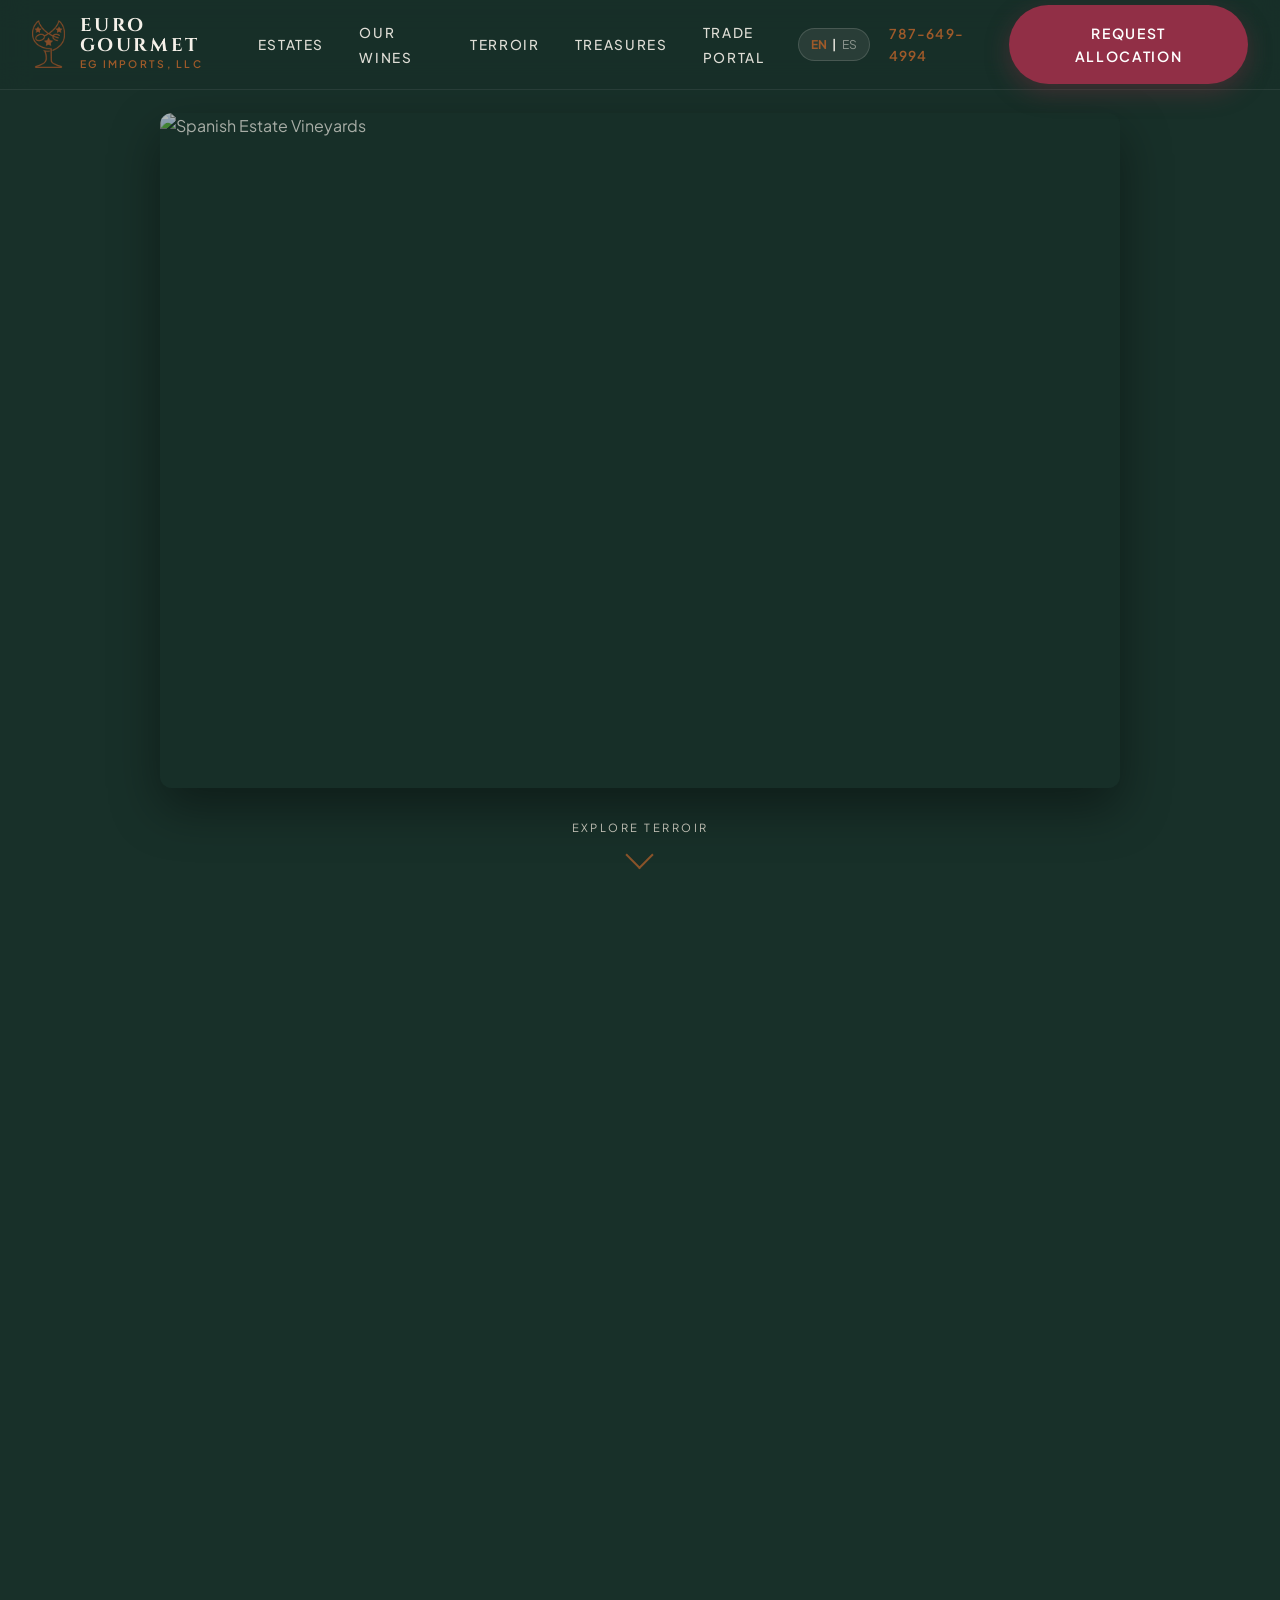
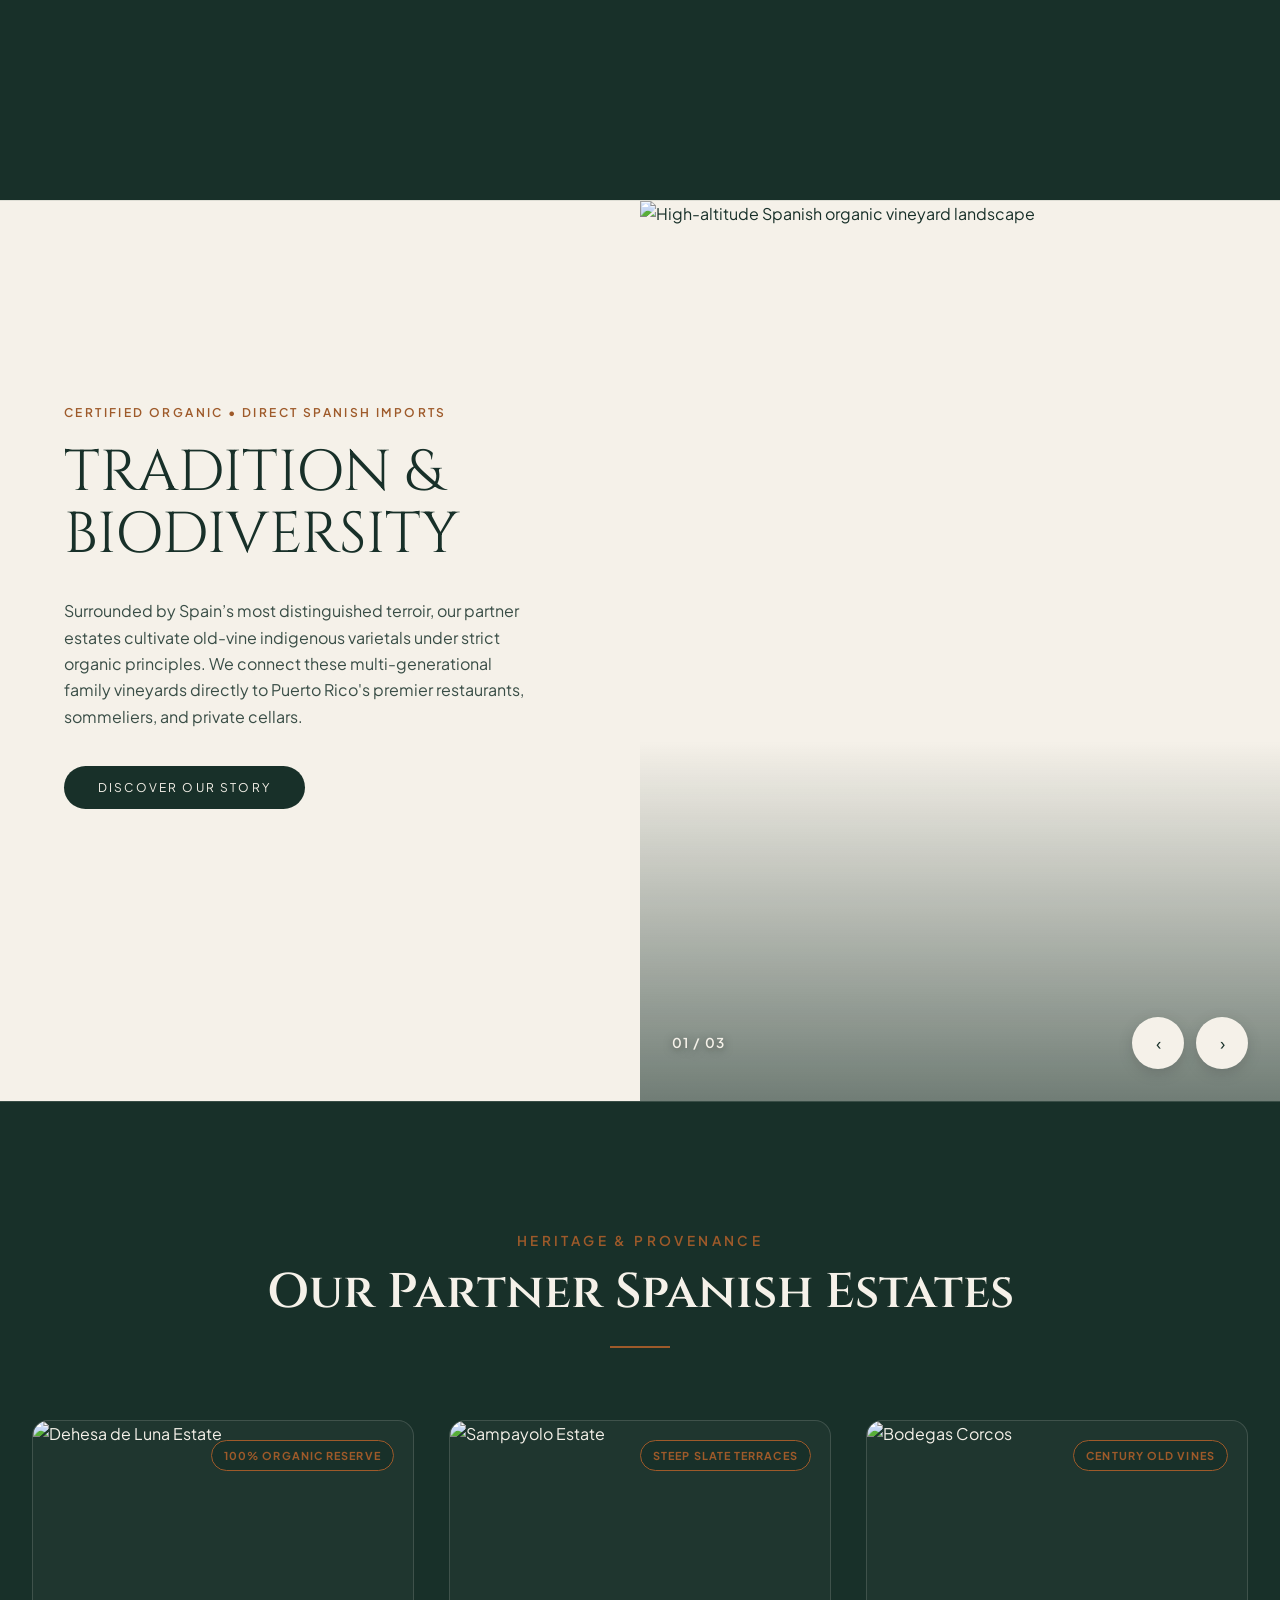
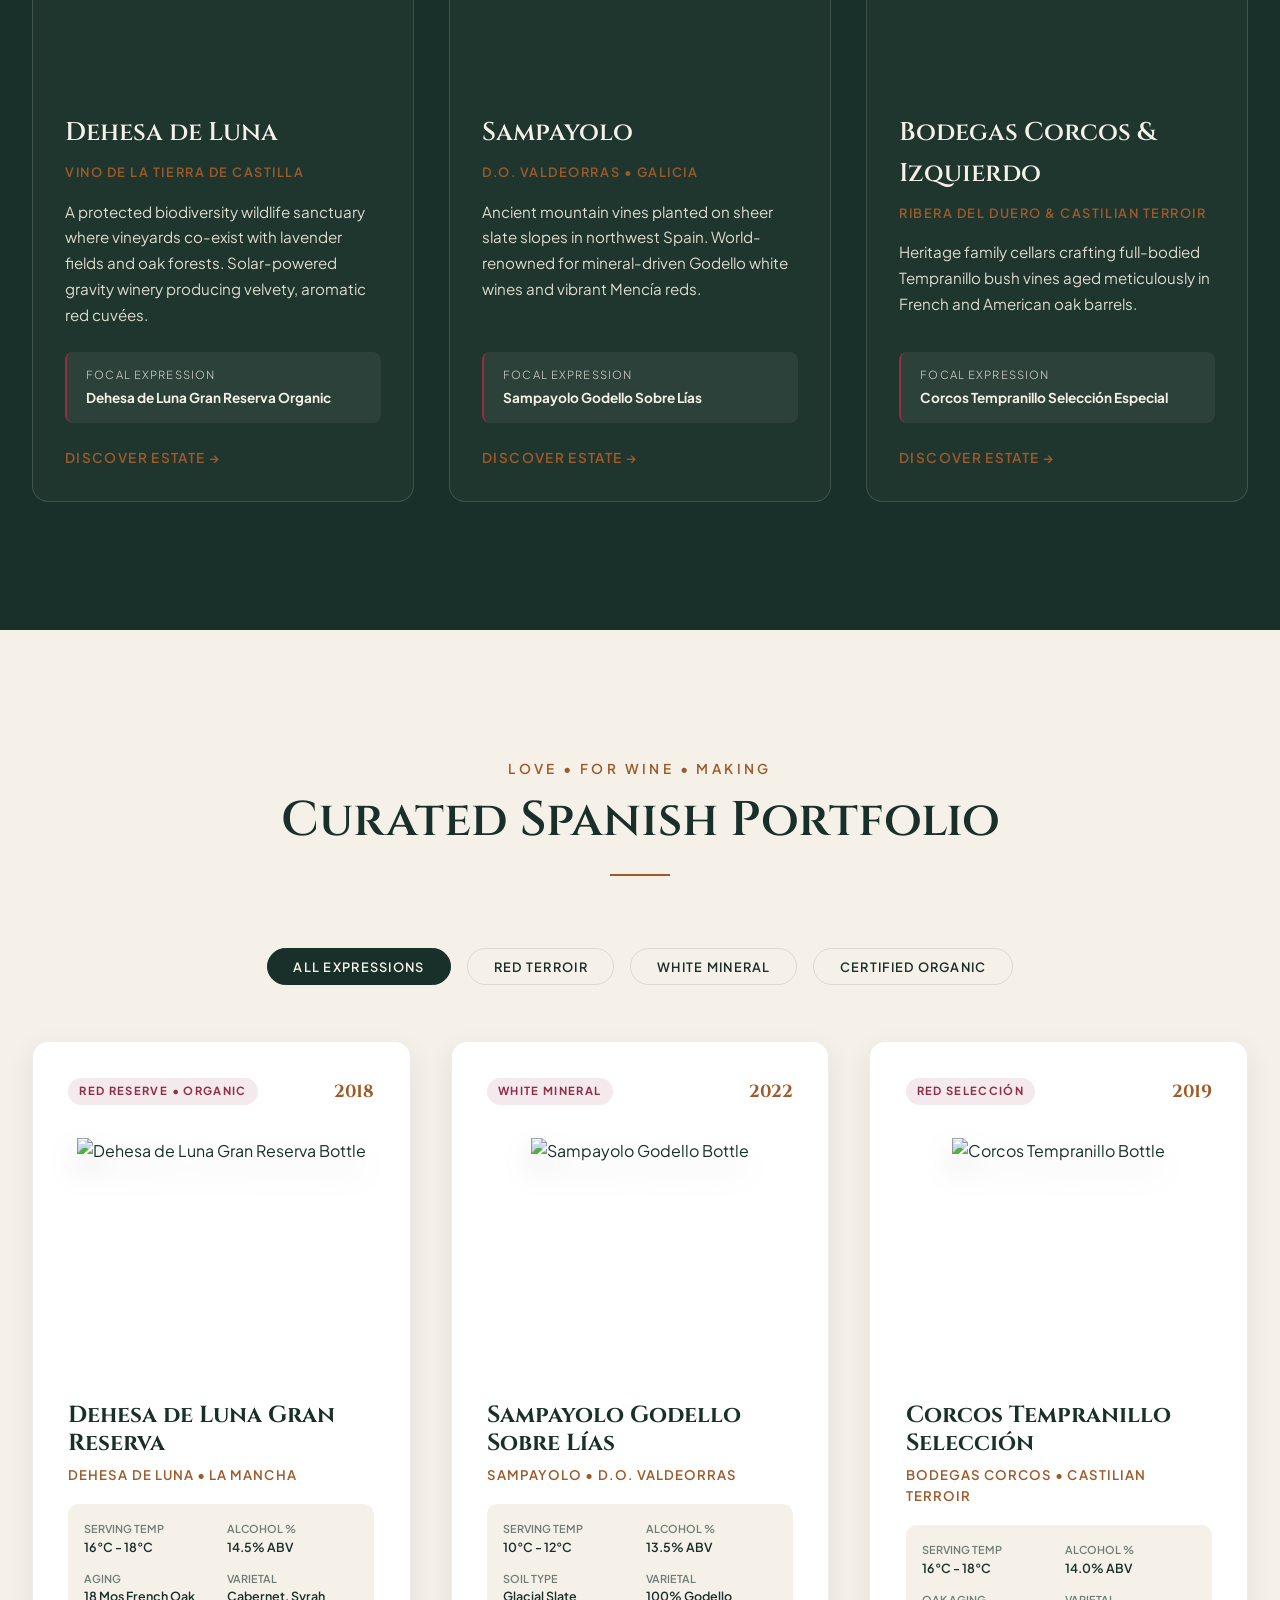
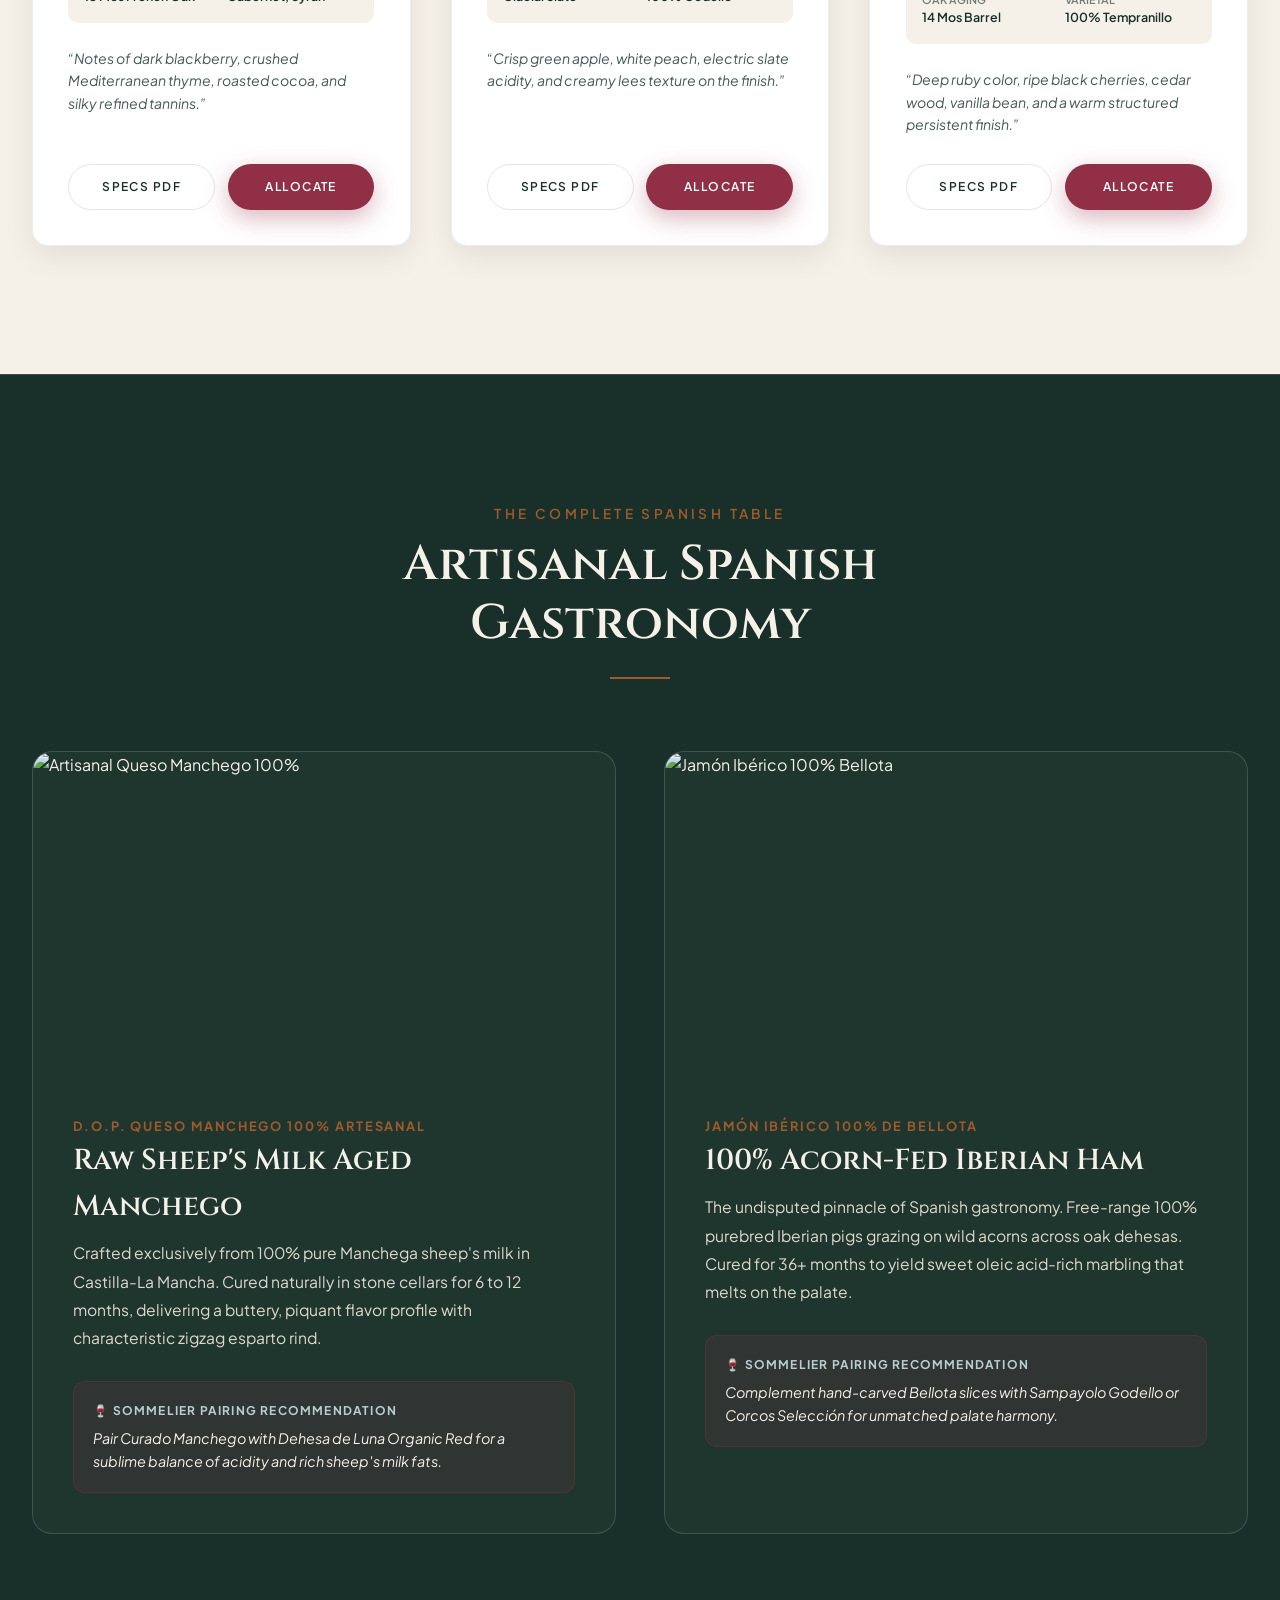
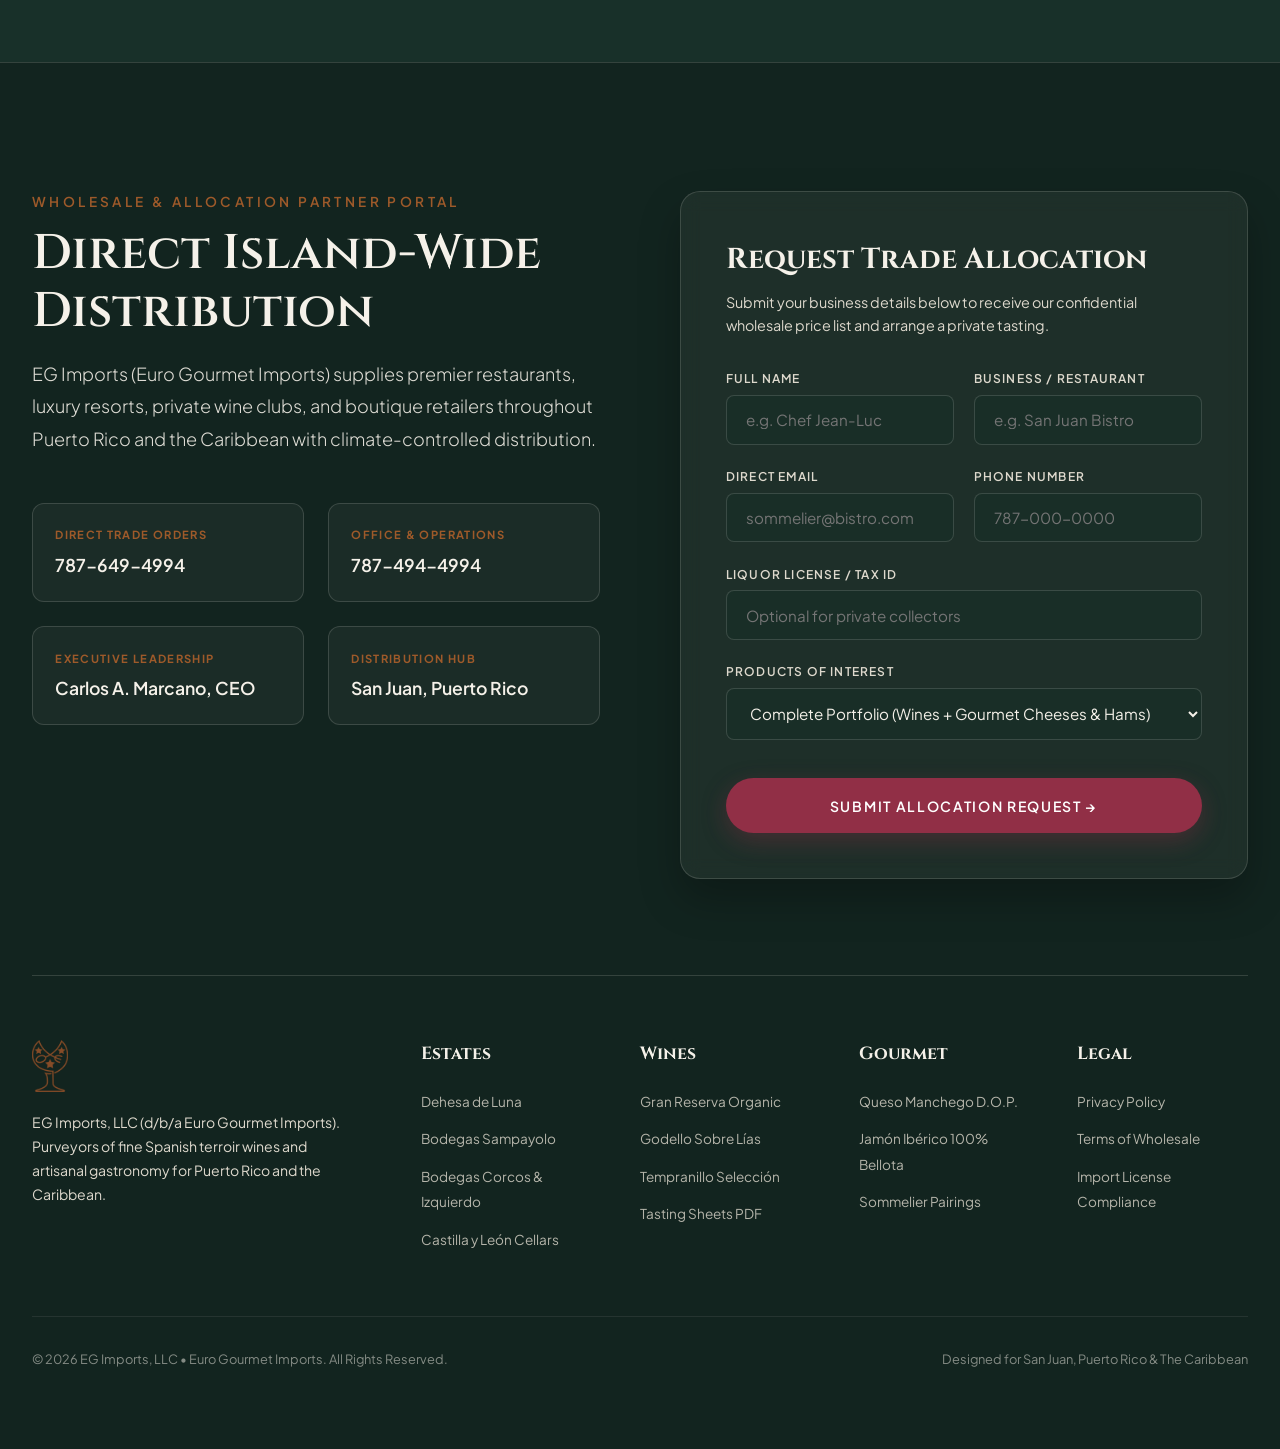
==== commit 8568dafb: "feat: implement Section 2 Editorial 50/50 sticky layout with paginated image carousel" ====
--- a/index.html
+++ b/index.html
@@ -479,87 +479,182 @@
         }
 
         /* ==========================================================================
-           4. SECTION 2: EDITORIAL TERROIR PHILOSOPHY (San Felice Vintage Parchment)
+           4. SECTION 2: EDITORIAL / ABOUT US (San Felice 50/50 Asymmetric Sticky Layout)
            ========================================================================== */
-        .editorial-section {
+        #editorial-section {
             background-color: var(--colors-primaryLight);
             color: var(--colors-primaryDark);
-            padding: 8rem 0;
+            width: 100%;
+            min-height: 100vh;
             position: relative;
-        }
-
-        .editorial-grid {
+            border-top: 1px solid rgba(24, 48, 41, 0.1);
+        }
+
+        .editorial-layout-grid {
             display: grid;
             grid-template-columns: 1fr 1fr;
-            gap: 5rem;
+            min-height: 100vh;
+        }
+
+        /* Left Column: Sticky Editorial Typography */
+        .editorial-left-col {
+            padding: clamp(40px, 6vw, 100px) clamp(24px, 5vw, 80px);
+            position: sticky;
+            top: 90px;
+            height: calc(100vh - 90px);
+            display: flex;
+            flex-direction: column;
+            justify-content: center;
+            align-items: flex-start;
+        }
+
+        .editorial-eyebrow {
+            font-family: var(--fonts-sans);
+            font-size: 0.75rem;
+            font-weight: 600;
+            text-transform: uppercase;
+            letter-spacing: 0.2em;
+            color: #9E5A2A;
+            margin-bottom: 20px;
+            display: block;
+        }
+
+        .editorial-heading {
+            font-family: 'Cinzel', var(--fonts-serif);
+            font-weight: 400;
+            font-size: clamp(2.5rem, 4.5vw, 4rem);
+            line-height: 1.08;
+            text-transform: uppercase;
+            color: #183029;
+            margin-bottom: 32px;
+        }
+
+        .editorial-narrative {
+            max-width: 460px;
+            font-family: var(--fonts-sans);
+            font-size: 1rem;
+            line-height: 1.65;
+            color: rgba(24, 48, 41, 0.85);
+            margin-bottom: 36px;
+        }
+
+        .btn-editorial-discover {
+            display: inline-flex;
             align-items: center;
-        }
-
-        .editorial-left {
-            display: flex;
-            flex-direction: column;
-            gap: 1.5rem;
-        }
-
-        .editorial-quote {
-            font-family: var(--fonts-serif);
-            font-size: clamp(1.8rem, 3vw, 2.6rem);
-            font-weight: 500;
-            line-height: 1.25;
-            color: var(--colors-primaryDark);
-            border-left: 3px solid var(--colors-accentWine);
-            padding-left: 1.8rem;
-            font-style: italic;
-        }
-
-        .editorial-right {
-            display: flex;
-            flex-direction: column;
-            gap: 1.5rem;
-        }
-
-        .editorial-body {
-            font-size: 1.05rem;
-            line-height: 1.8;
-            color: rgba(24, 48, 41, 0.85);
-        }
-
-        .editorial-image-stack {
-            display: grid;
-            grid-template-columns: 1fr 1fr;
-            gap: 1.5rem;
-            margin-top: 3rem;
-            grid-column: span 2;
-        }
-
-        .editorial-card-img {
-            height: 380px;
-            border-radius: 12px;
+            justify-content: center;
+            border-radius: 50px;
+            background-color: #183029;
+            color: #F5F1E9;
+            padding: 14px 34px;
+            font-family: var(--fonts-sans);
+            font-size: 0.75rem;
+            letter-spacing: 0.18em;
+            text-transform: uppercase;
+            border: none;
+            cursor: pointer;
+            transition: var(--transitions-default);
+        }
+
+        .btn-editorial-discover:hover {
+            background-color: var(--colors-accentWine);
+            color: #FFFFFF;
+            transform: translateY(-2px);
+            box-shadow: 0 10px 25px rgba(145, 47, 70, 0.3);
+        }
+
+        /* Right Column: Paginated Image Carousel & Counter */
+        .editorial-right-col {
+            width: 100%;
+            height: 100%;
+            min-height: 80vh;
+            position: relative;
             overflow: hidden;
-            position: relative;
-            box-shadow: var(--shadow-subtle);
-        }
-
-        .editorial-card-img img {
+        }
+
+        .editorial-slider-track {
+            position: absolute;
+            inset: 0;
+            width: 100%;
+            height: 100%;
+        }
+
+        .editorial-slide {
+            position: absolute;
+            inset: 0;
+            width: 100%;
+            height: 100%;
+            opacity: 0;
+            pointer-events: none;
+            transition: opacity 0.6s cubic-bezier(0.25, 0.1, 0.25, 1.0);
+        }
+
+        .editorial-slide.active {
+            opacity: 1;
+            pointer-events: auto;
+        }
+
+        .editorial-slide img {
             width: 100%;
             height: 100%;
             object-fit: cover;
-            transition: transform 0.8s cubic-bezier(0.68, 0.09, 0, 0.97);
-        }
-
-        .editorial-card-img:hover img {
-            transform: scale(1.06);
-        }
-
-        .editorial-img-caption {
+            object-position: center;
+        }
+
+        .editorial-slide-overlay {
             position: absolute;
-            bottom: 0;
-            inset-x: 0;
-            background: linear-gradient(to top, rgba(24, 48, 41, 0.9), transparent);
-            padding: 1.5rem 1.2rem 1rem;
-            color: var(--colors-primaryLight);
+            inset: 0;
+            background: linear-gradient(to top, rgba(24, 48, 41, 0.6) 0%, transparent 40%);
+        }
+
+        /* Bottom Bar: Slide Counter & Circular Navigation Controls */
+        .editorial-controls-bar {
+            position: absolute;
+            bottom: 32px;
+            left: 32px;
+            right: 32px;
+            display: flex;
+            justify-content: space-between;
+            align-items: center;
+            z-index: 10;
+            pointer-events: none;
+        }
+
+        .slide-counter {
+            color: #F5F1E9;
+            font-family: var(--fonts-sans);
             font-size: 0.85rem;
-            font-weight: 500;
+            font-weight: 600;
+            letter-spacing: 0.1em;
+            text-shadow: 0 2px 8px rgba(0, 0, 0, 0.5);
+            pointer-events: auto;
+        }
+
+        .slider-nav-btns {
+            display: flex;
+            gap: 12px;
+            pointer-events: auto;
+        }
+
+        .nav-circle-btn {
+            width: 52px;
+            height: 52px;
+            border-radius: 50%;
+            background-color: #F5F1E9;
+            color: #183029;
+            display: flex;
+            align-items: center;
+            justify-content: center;
+            cursor: pointer;
+            border: none;
+            font-size: 1.1rem;
+            transition: all 0.3s ease;
+            box-shadow: 0 4px 15px rgba(0, 0, 0, 0.15);
+        }
+
+        .nav-circle-btn:hover {
+            background-color: #183029;
+            color: #F5F1E9;
+            transform: scale(1.05);
         }
 
         /* ==========================================================================
@@ -1335,38 +1430,52 @@
         </section>
 
         <!-- ==========================================================================
-           SECTION 2: EDITORIAL TERROIR PHILOSOPHY
+           SECTION 2: EDITORIAL / ABOUT US (San Felice 50/50 Asymmetric Sticky Layout)
            ========================================================================== -->
-        <section class="editorial-section" id="terroir">
-            <div class="section-container">
-                <div class="editorial-grid">
-                    <div class="editorial-left">
-                        <span class="eyebrow" data-en="Estate Bottled • Certified Organic" data-es="Embotellado en Propiedad • Orgánico Certificado">Estate Bottled • Certified Organic</span>
-                        <blockquote class="editorial-quote" data-en="“Great wines are not manufactured in factories; they are born from wild yeasts, ancient slate soils, and centuries of uncompromised family stewardship.”" data-es="“Los grandes vinos no se fabrican; nacen de levaduras autóctonas, suelos de pizarra ancestrales y siglos de devoción familiar.”">
-                            “Great wines are not manufactured in factories; they are born from wild yeasts, ancient slate soils, and centuries of uncompromised family stewardship.”
-                        </blockquote>
+        <section id="editorial-section">
+            <div class="editorial-layout-grid">
+                <!-- Left Column: Sticky Editorial Typography -->
+                <div class="editorial-left-col">
+                    <span class="editorial-eyebrow" data-en="CERTIFIED ORGANIC • DIRECT SPANISH IMPORTS" data-es="ORGÁNICO CERTIFICADO • IMPORTACIÓN DIRECTA DE ESPAÑA">
+                        CERTIFIED ORGANIC • DIRECT SPANISH IMPORTS
+                    </span>
+                    <h2 class="editorial-heading" data-en="TRADITION & BIODIVERSITY" data-es="TRADICIÓN Y BIODIVERSIDAD">
+                        TRADITION & BIODIVERSITY
+                    </h2>
+                    <p class="editorial-narrative" data-en="Surrounded by Spain’s most distinguished terroir, our partner estates cultivate old-vine indigenous varietals under strict organic principles. We connect these multi-generational family vineyards directly to Puerto Rico's premier restaurants, sommeliers, and private cellars." data-es="Rodeados por el terruño más distinguido de España, nuestras bodegas aliadas cultivan cepas autóctonas bajo estrictos principios orgánicos. Conectamos estos viñedos familiares directamente con los mejores restaurantes y coleccionistas de Puerto Rico.">
+                        Surrounded by Spain’s most distinguished terroir, our partner estates cultivate old-vine indigenous varietals under strict organic principles. We connect these multi-generational family vineyards directly to Puerto Rico's premier restaurants, sommeliers, and private cellars.
+                    </p>
+                    <button class="btn-editorial-discover" onclick="openEstateModal('dehesa')" data-en="DISCOVER OUR STORY" data-es="DESCUBRIR NUESTRA HISTORIA">
+                        DISCOVER OUR STORY
+                    </button>
+                </div>
+
+                <!-- Right Column: Paginated Image Carousel & Counter -->
+                <div class="editorial-right-col">
+                    <div class="editorial-slider-track">
+                        <!-- Slide 1 -->
+                        <div class="editorial-slide active">
+                            <img src="https://images.unsplash.com/photo-1510812431401-41d2bd2722f3?q=80&w=1200&auto=format&fit=crop" alt="High-altitude Spanish organic vineyard landscape">
+                            <div class="editorial-slide-overlay"></div>
+                        </div>
+                        <!-- Slide 2 -->
+                        <div class="editorial-slide">
+                            <img src="https://images.unsplash.com/photo-1528823872057-9c018a7a7053?q=80&w=1200&auto=format&fit=crop" alt="Historic family barrel cellar aging room">
+                            <div class="editorial-slide-overlay"></div>
+                        </div>
+                        <!-- Slide 3 -->
+                        <div class="editorial-slide">
+                            <img src="https://images.unsplash.com/photo-1568213816046-0ee1c42bd559?q=80&w=1200&auto=format&fit=crop" alt="Artisanal harvesting and grape selection">
+                            <div class="editorial-slide-overlay"></div>
+                        </div>
                     </div>
-                    <div class="editorial-right">
-                        <p class="editorial-body" data-en="Founded on the principle of direct, transparent estate imports, EG Imports (Euro Gourmet Imports) bridges the rich winemaking heritage of Spain directly to Puerto Rico and the Caribbean. We bypass speculative brokers to champion independent family producers who honor the land." data-es="Fundada bajo el principio de importación directa y transparente, EG Imports (Euro Gourmet Imports) une la rica herencia vitivinícola de España con Puerto Rico y el Caribe. Eliminamos intermediarios especulativos para apoyar a productores independientes que respetan la tierra.">
-                            Founded on the principle of direct, transparent estate imports, EG Imports (Euro Gourmet Imports) bridges the rich winemaking heritage of Spain directly to Puerto Rico and the Caribbean. We bypass speculative brokers to champion independent family producers who honor the land.
-                        </p>
-                        <p class="editorial-body" data-en="From solar-powered gravity wineries in Castilla-La Mancha to hand-harvested high-elevation bush vines in Valdeorras and Ribera del Duero, our portfolio represents unfiltered authenticity, environmental biodiversity, and artisanal excellence." data-es="Desde bodegas solares por gravedad en Castilla-La Mancha hasta viñedos centenarios en bancales de Valdeorras y Ribera del Duero, nuestro portafolio representa autenticidad pura, biodiversidad y excelencia artesanal.">
-                            From solar-powered gravity wineries in Castilla-La Mancha to hand-harvested high-elevation bush vines in Valdeorras and Ribera del Duero, nuestro portafolio representa autenticidad pura, biodiversidad y excelencia artesanal.
-                        </p>
-                    </div>
-
-                    <div class="editorial-image-stack">
-                        <div class="editorial-card-img">
-                            <img src="https://images.unsplash.com/photo-1510812431401-41d2bd2722f3?q=80&w=1200&auto=format&fit=crop" alt="Hand harvesting organic grapes">
-                            <div class="editorial-img-caption" data-en="Artisanal Hand Harvesting • Single Estate Vineyards" data-es="Cosecha Manual Artesanal • Viñedos de Finca Única">
-                                Artisanal Hand Harvesting • Single Estate Vineyards
-                            </div>
-                        </div>
-                        <div class="editorial-card-img">
-                            <img src="https://images.unsplash.com/photo-1528823872057-9c018a7a7053?q=80&w=1200&auto=format&fit=crop" alt="French Oak Barrels Aging">
-                            <div class="editorial-img-caption" data-en="French Oak & Natural Cave Cellar Aging" data-es="Crianza en Roble Francés y Cavas Naturales">
-                                French Oak & Natural Cave Cellar Aging
-                            </div>
+
+                    <!-- Bottom Bar Controls -->
+                    <div class="editorial-controls-bar">
+                        <div class="slide-counter">01 / 03</div>
+                        <div class="slider-nav-btns">
+                            <button class="nav-circle-btn" id="editorialPrevBtn" aria-label="Previous Slide">‹</button>
+                            <button class="nav-circle-btn" id="editorialNextBtn" aria-label="Next Slide">›</button>
                         </div>
                     </div>
                 </div>
@@ -1873,7 +1982,25 @@
             requestAnimationFrame(updateHeroScroll);
         });
         window.addEventListener('resize', updateHeroScroll);
-        document.addEventListener('DOMContentLoaded', updateHeroScroll);
+        // 0.1 Section 2 Editorial Slider Controller
+        let currentEditorialSlide = 0;
+        const editorialSlides = document.querySelectorAll('.editorial-slide');
+        const editorialTotalSlides = editorialSlides.length;
+        const editorialCounterEl = document.querySelector('.slide-counter');
+
+        function updateEditorialSlide(index) {
+            if (editorialTotalSlides === 0) return;
+            currentEditorialSlide = (index + editorialTotalSlides) % editorialTotalSlides;
+            editorialSlides.forEach((slide, i) => {
+                slide.classList.toggle('active', i === currentEditorialSlide);
+            });
+            if (editorialCounterEl) {
+                editorialCounterEl.textContent = `0${currentEditorialSlide + 1} / 0${editorialTotalSlides}`;
+            }
+        }
+
+        document.getElementById('editorialPrevBtn')?.addEventListener('click', () => updateEditorialSlide(currentEditorialSlide - 1));
+        document.getElementById('editorialNextBtn')?.addEventListener('click', () => updateEditorialSlide(currentEditorialSlide + 1));
 
         // 1. Sticky Navbar & Scroll Progress Controller
         window.addEventListener('scroll', () => {
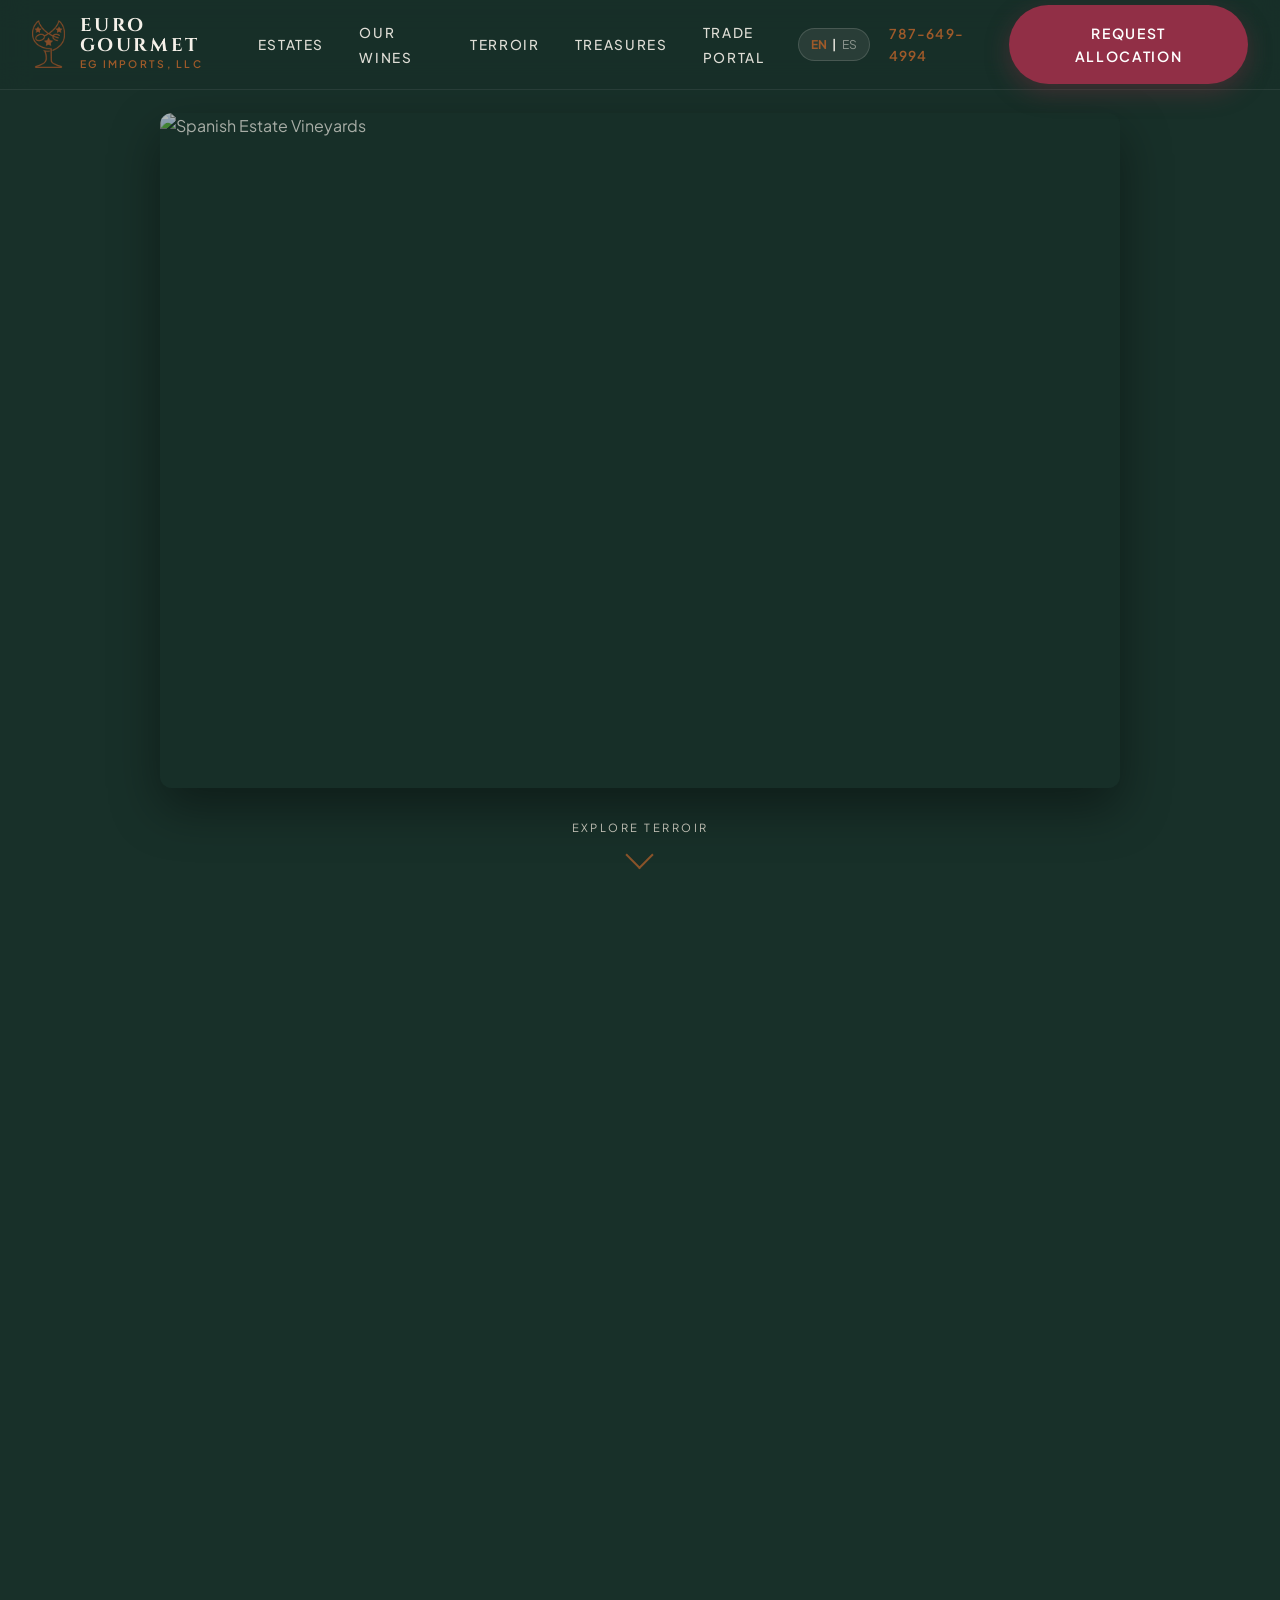
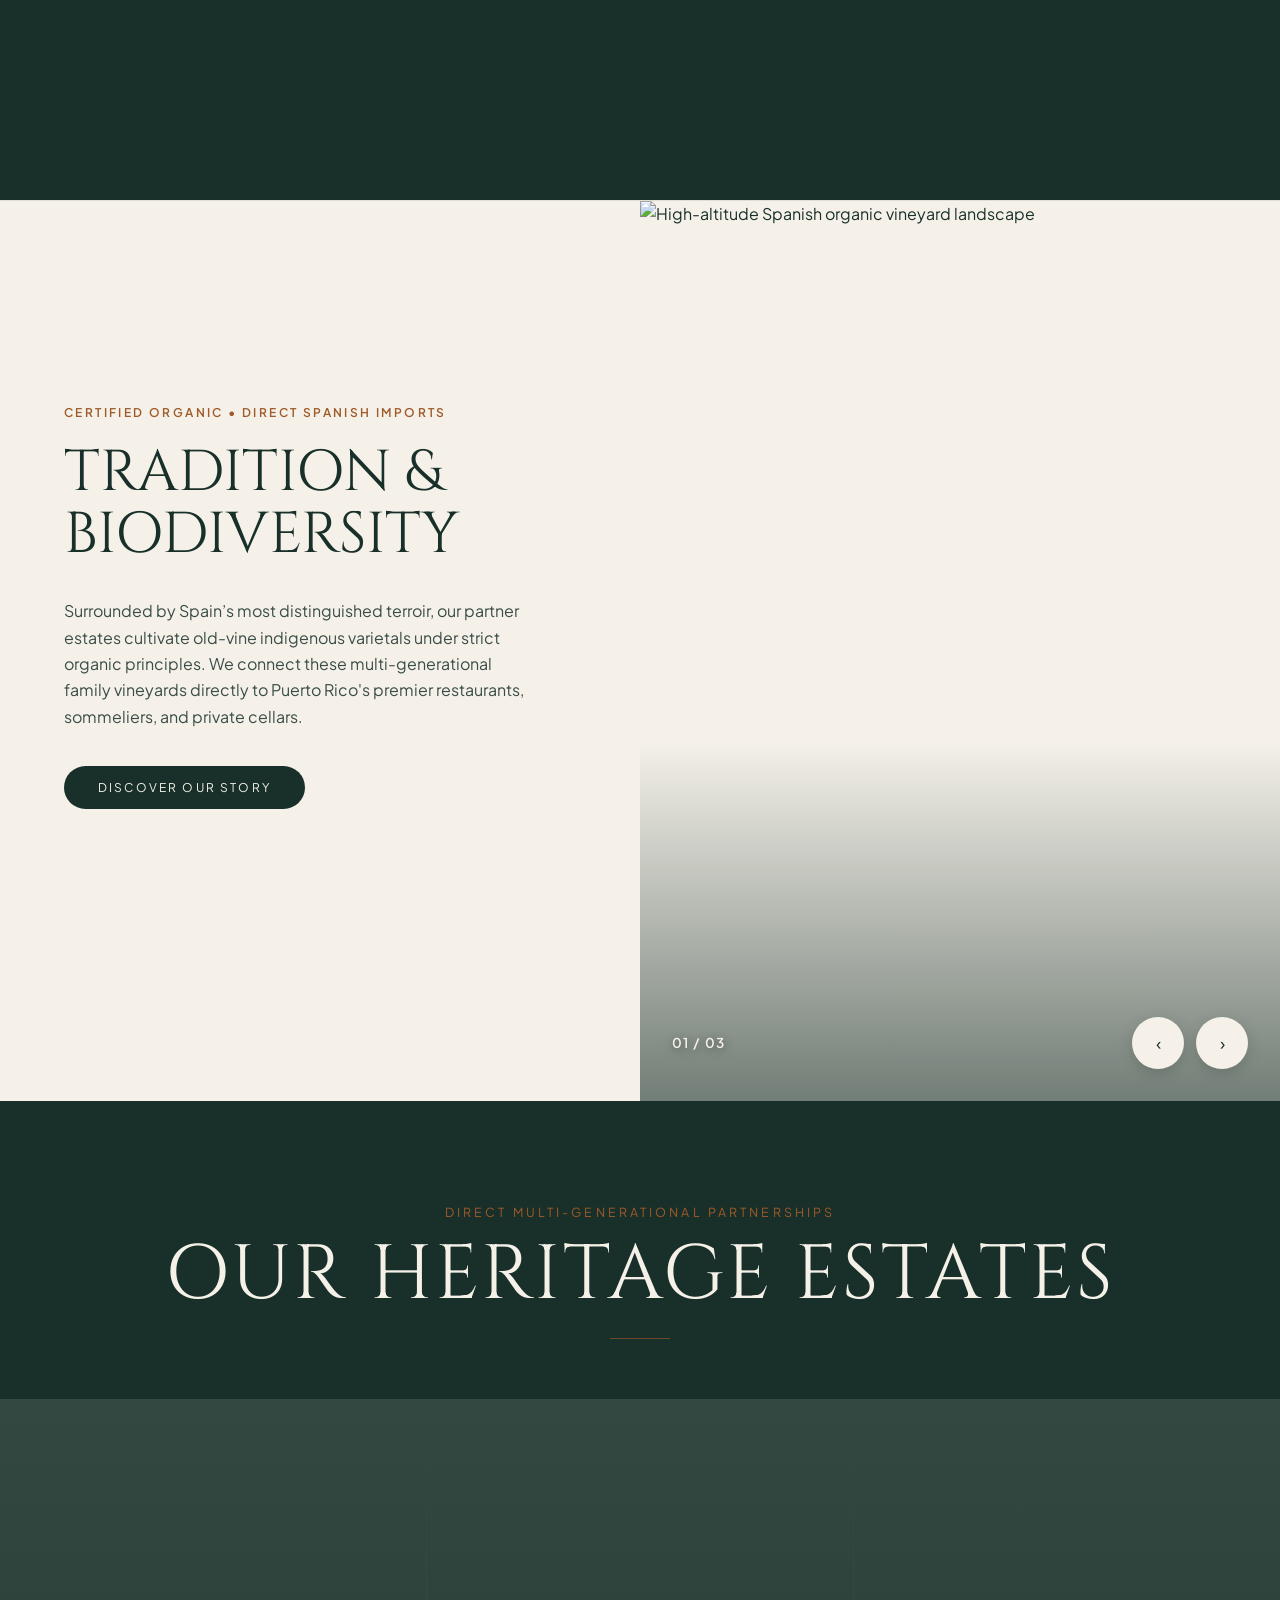
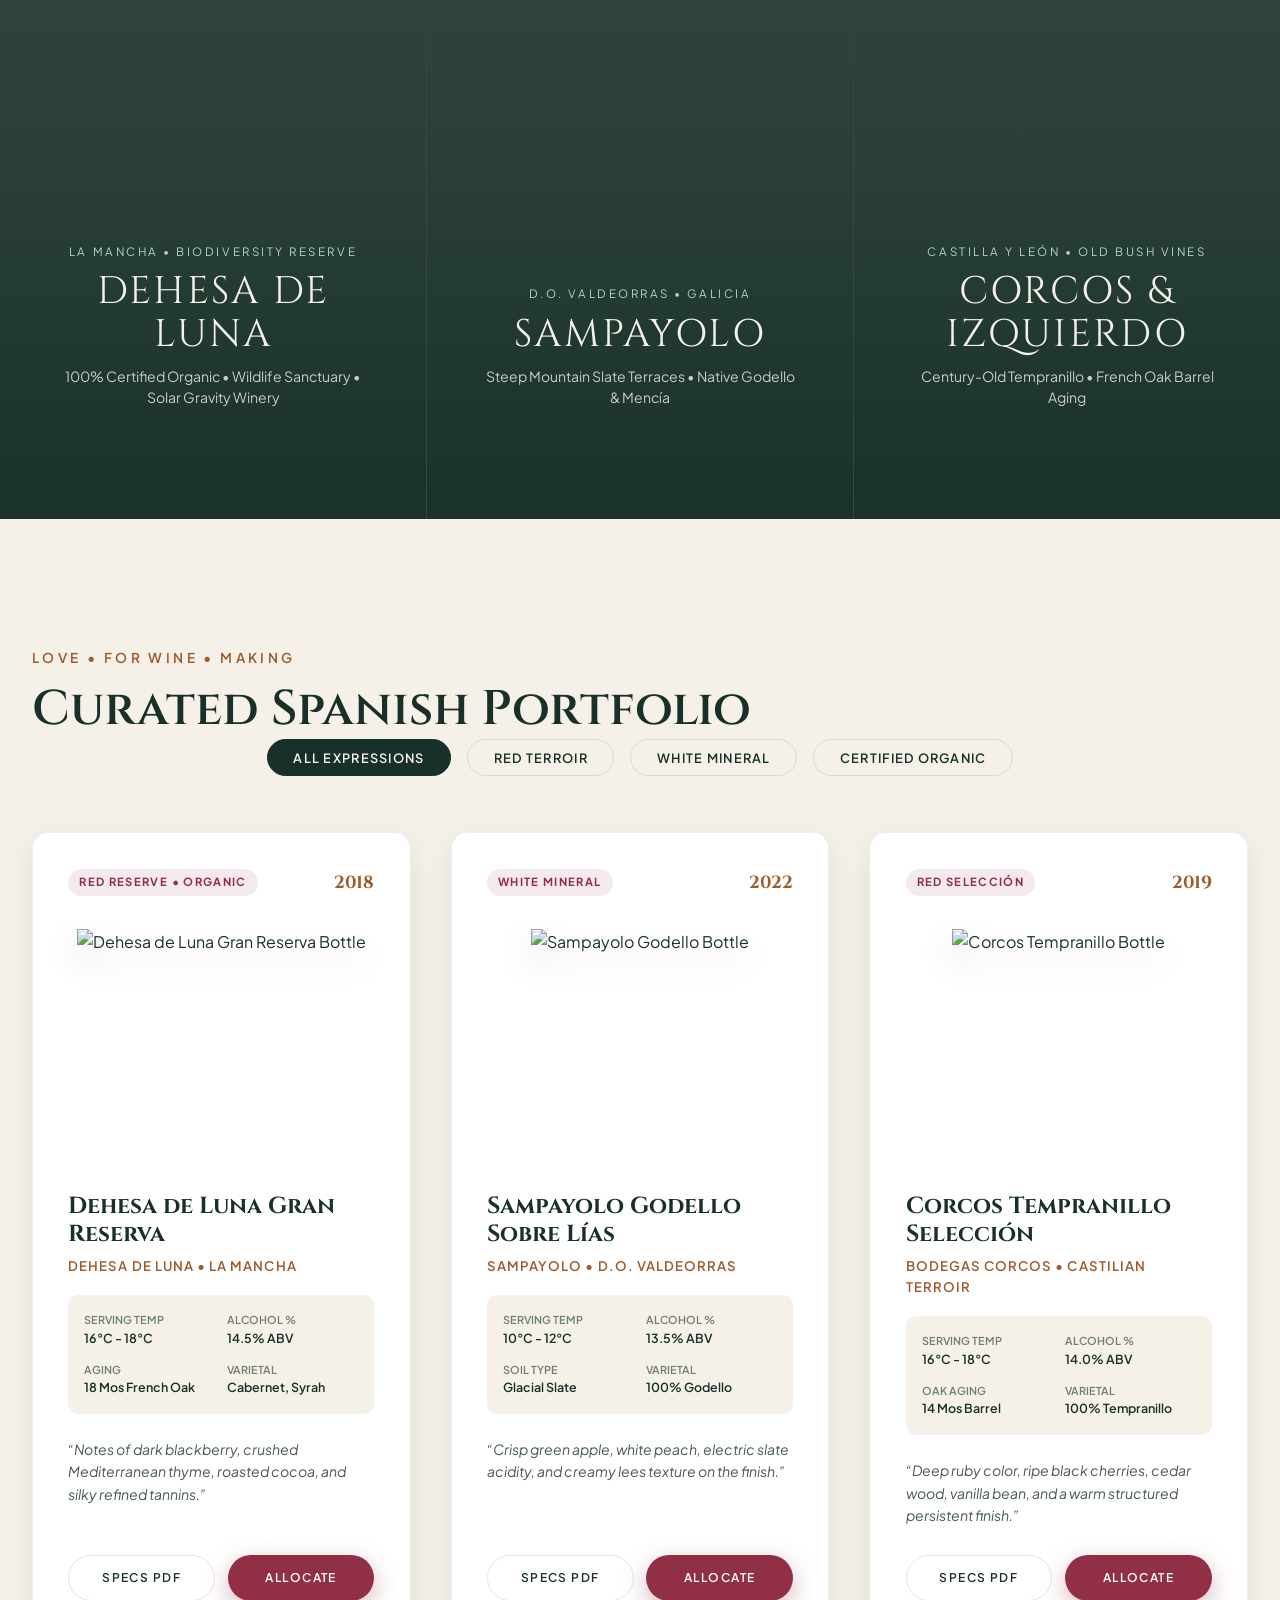
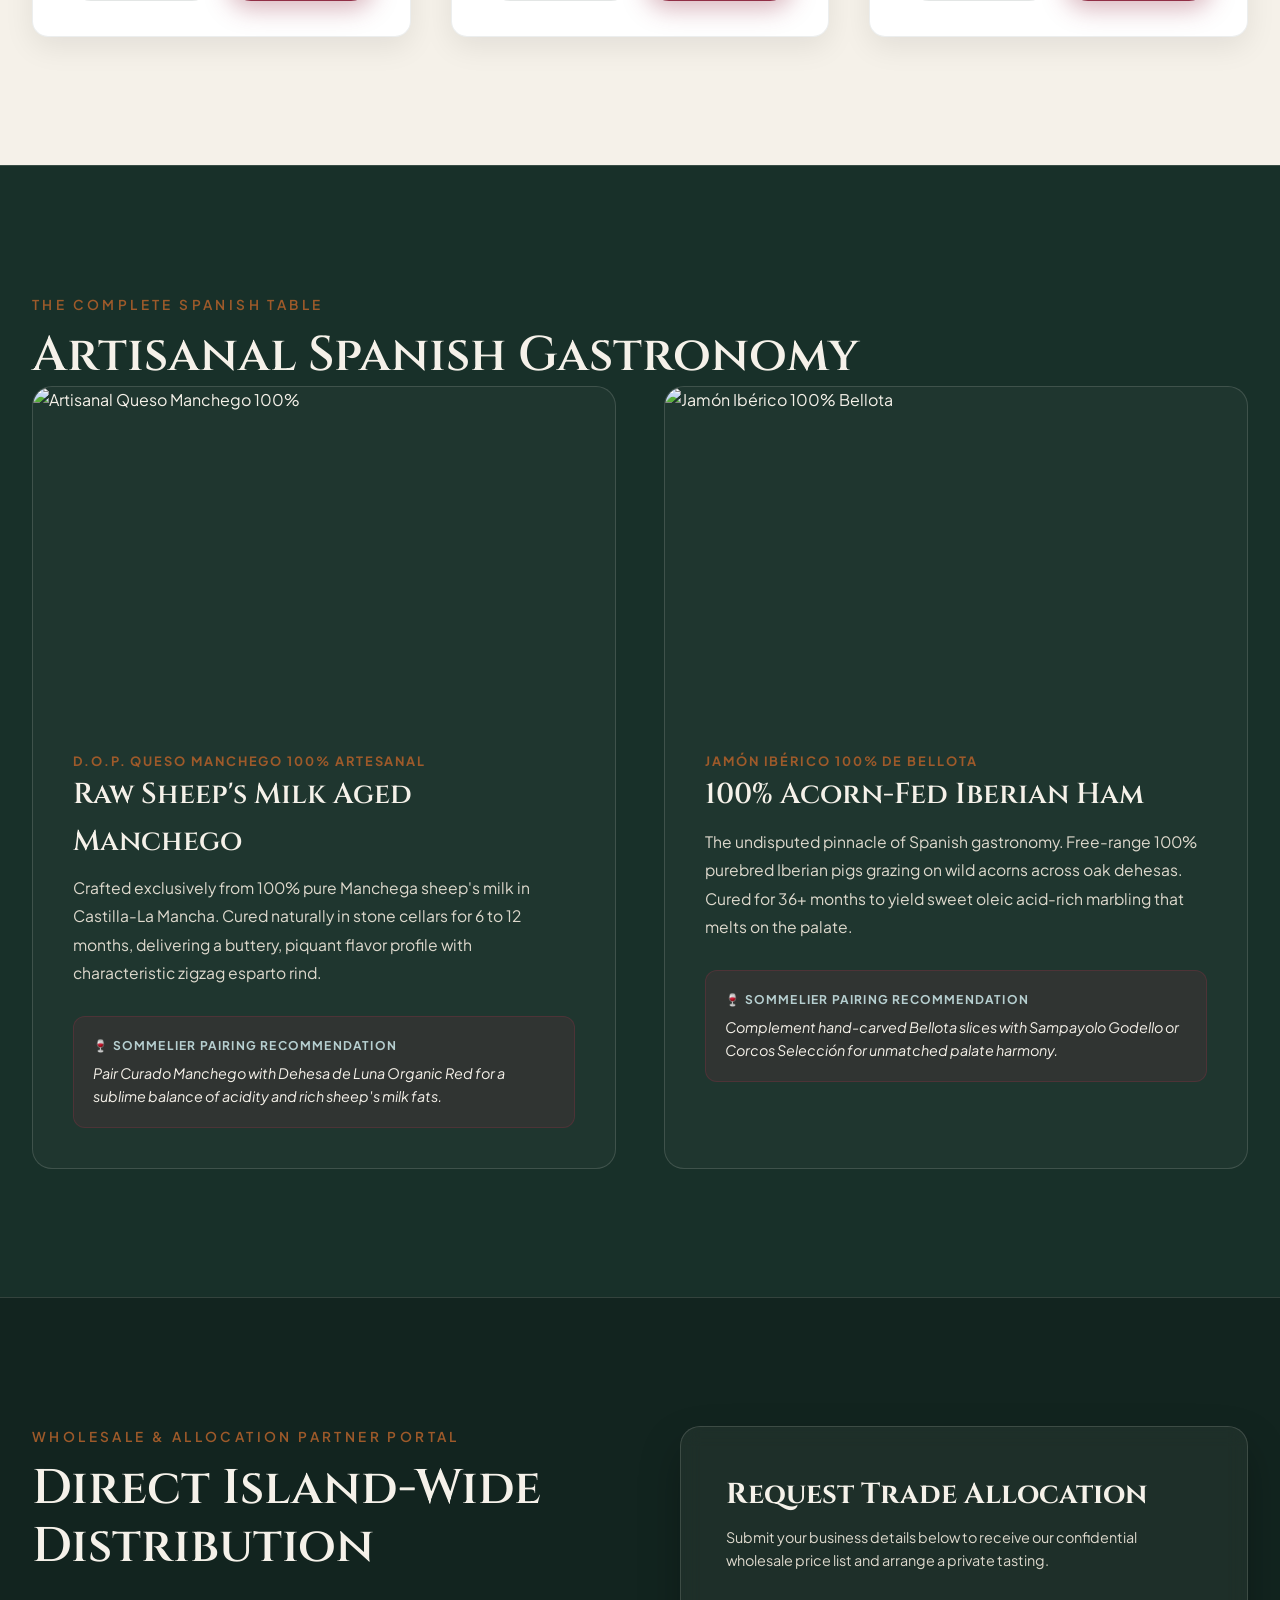
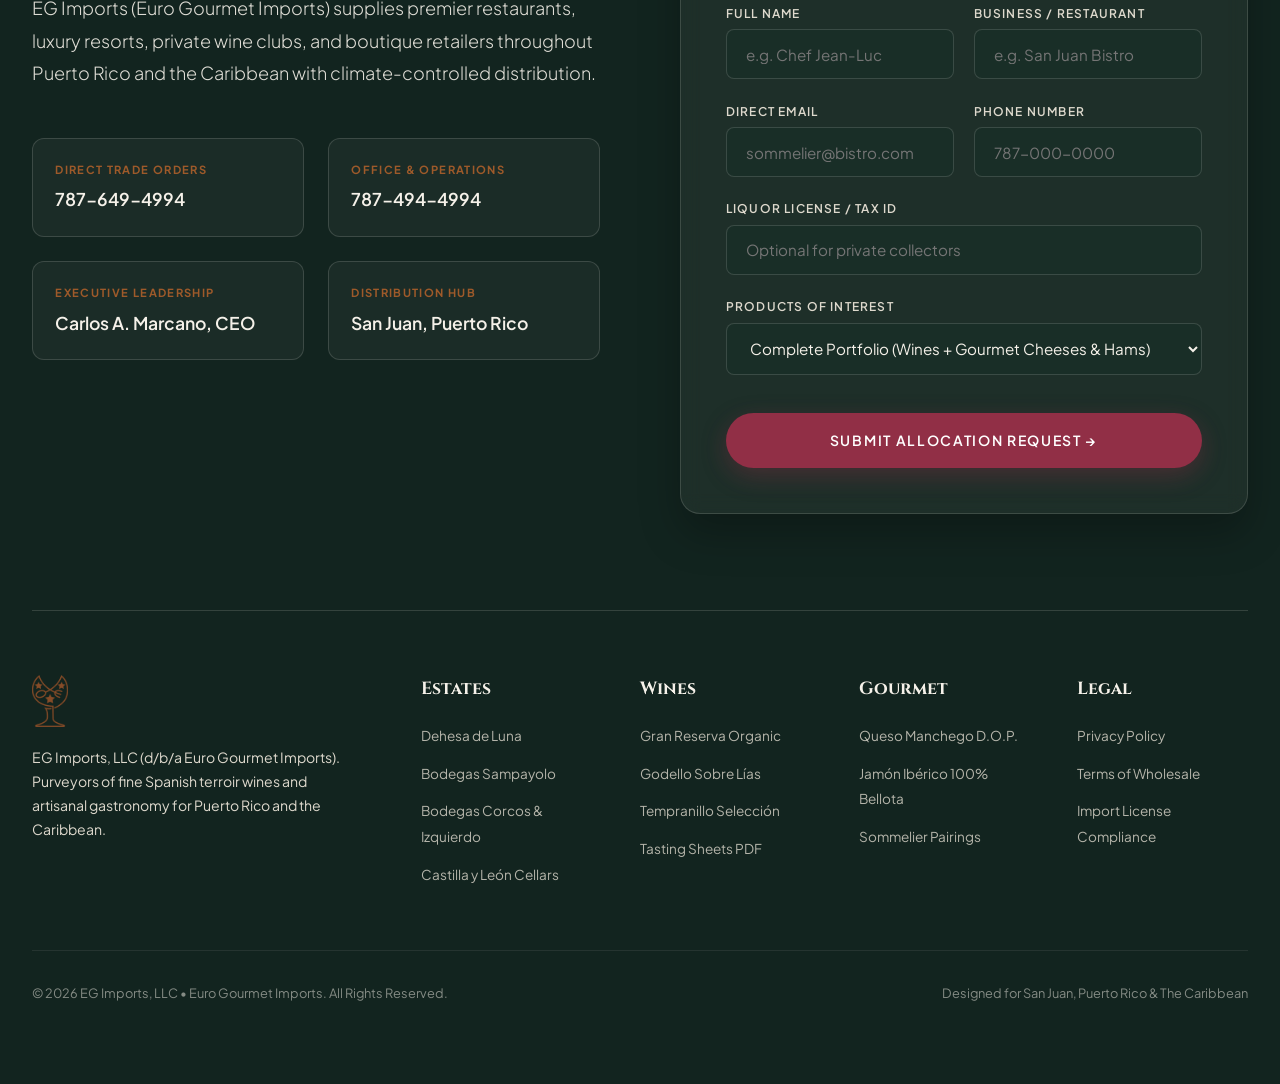
==== commit a1aee5b3: "feat: implement Section 3 Wine Estates Accordion Gallery & Interactive Deep-Dive Modal Drawer" ====
--- a/index.html
+++ b/index.html
@@ -658,124 +658,348 @@
         }
 
         /* ==========================================================================
-           5. SECTION 3: WINE ESTATES SECTION (3 Spanish Estates Grid)
+           5. SECTION 3: LUXURY WINE ESTATES ACCORDION & MODALS
            ========================================================================== */
         .estates-section {
-            background-color: var(--colors-primaryDark);
-            color: var(--colors-primaryLight);
-            padding: 8rem 0;
-            border-top: 1px solid var(--colors-borderDark);
-        }
-
-        .section-header-center {
-            text-align: center;
-            max-width: 750px;
-            margin: 0 auto 4.5rem;
-        }
-
-        .section-divider {
-            width: 60px;
-            height: 2px;
-            background: var(--colors-accentGold);
-            margin: 1.5rem auto 0;
-        }
-
-        .estates-grid {
-            display: grid;
-            grid-template-columns: repeat(3, 1fr);
-            gap: 2.2rem;
-        }
-
+          background-color: var(--colors-primaryDark, #183029);
+          color: var(--colors-primaryLight, #F5F1E9);
+          padding: clamp(60px, 8vw, 120px) 0 0 0;
+          display: flex;
+          flex-direction: column;
+          width: 100vw;
+          overflow: hidden;
+          position: relative;
+        }
+
+        .estates-header-container {
+          display: flex;
+          flex-direction: column;
+          align-items: center;
+          text-align: center;
+          padding: 0 clamp(24px, 5vw, 80px);
+          margin-bottom: clamp(40px, 5vw, 60px);
+        }
+
+        .estates-kicker {
+          font-family: var(--fonts-sans);
+          font-size: 0.78rem;
+          letter-spacing: 0.25em;
+          text-transform: uppercase;
+          color: var(--colors-accentGold, #9E5A2A);
+          margin-bottom: 14px;
+        }
+
+        .estates-display-heading {
+          font-family: 'Cinzel', var(--fonts-serif);
+          font-size: clamp(2.8rem, 6vw, 5.5rem);
+          font-weight: 400;
+          letter-spacing: 0.04em;
+          line-height: 1.0;
+          text-transform: uppercase;
+          color: var(--colors-primaryLight, #F5F1E9);
+          margin: 0;
+        }
+
+        .estates-divider {
+          width: 60px;
+          height: 1px;
+          background-color: var(--colors-accentGold, #9E5A2A);
+          margin-top: 24px;
+          opacity: 0.6;
+        }
+
+        /* Accordion Gallery Track */
+        .estates-accordion-track {
+          display: flex;
+          flex-direction: row;
+          width: 100vw;
+          height: 80vh;
+          min-height: 600px;
+          gap: 1px;
+          background-color: rgba(245, 241, 233, 0.12);
+          transition: all 0.7s cubic-bezier(0.68, 0.09, 0, 0.97);
+        }
+
+        /* Individual Card */
         .estate-card {
-            background: rgba(245, 241, 233, 0.03);
-            border: 1px solid var(--colors-borderDark);
-            border-radius: 16px;
-            overflow: hidden;
-            display: flex;
+          flex: 1;
+          position: relative;
+          overflow: hidden;
+          cursor: pointer;
+          display: flex;
+          align-items: flex-end;
+          justify-content: center;
+          transition: flex 0.7s cubic-bezier(0.68, 0.09, 0, 0.97), filter 0.5s ease;
+        }
+
+        .estate-bg-image {
+          position: absolute;
+          inset: 0;
+          background-size: cover;
+          background-position: center;
+          transform: scale(1.0);
+          filter: brightness(0.7) contrast(1.05);
+          transition: transform 0.8s cubic-bezier(0.25, 0.1, 0.25, 1.0), filter 0.6s ease;
+          z-index: 1;
+        }
+
+        .estate-card-overlay {
+          position: absolute;
+          inset: 0;
+          background: linear-gradient(to top, rgba(24, 48, 41, 0.95) 0%, rgba(24, 48, 41, 0.35) 50%, transparent 100%);
+          z-index: 2;
+          transition: opacity 0.5s ease;
+        }
+
+        .estate-card-inner {
+          position: relative;
+          z-index: 3;
+          padding: clamp(24px, 4vw, 48px);
+          display: flex;
+          flex-direction: column;
+          align-items: center;
+          text-align: center;
+          width: 100%;
+        }
+
+        .estate-region-badge {
+          font-family: var(--fonts-sans);
+          font-size: 0.72rem;
+          letter-spacing: 0.22em;
+          text-transform: uppercase;
+          color: var(--colors-accentSage, #B6CFD0);
+          margin-bottom: 10px;
+        }
+
+        .estate-title {
+          font-family: 'Cinzel', var(--fonts-serif);
+          font-size: clamp(1.8rem, 3vw, 2.6rem);
+          font-weight: 400;
+          letter-spacing: 0.06em;
+          line-height: 1.1;
+          color: var(--colors-primaryLight, #F5F1E9);
+          margin: 0 0 10px 0;
+        }
+
+        .estate-subtitle {
+          font-family: var(--fonts-sans);
+          font-size: 0.88rem;
+          line-height: 1.5;
+          color: rgba(245, 241, 233, 0.8);
+          max-width: 320px;
+          margin: 0 0 24px 0;
+        }
+
+        .estate-discover-btn {
+          background-color: var(--colors-primaryLight, #F5F1E9);
+          color: var(--colors-primaryDark, #183029);
+          font-family: var(--fonts-sans);
+          font-size: 0.75rem;
+          font-weight: 600;
+          letter-spacing: 0.18em;
+          text-transform: uppercase;
+          padding: 12px 32px;
+          border-radius: 50px;
+          border: none;
+          cursor: pointer;
+          opacity: 0;
+          transform: translateY(15px);
+          pointer-events: none;
+          transition: opacity 0.4s ease, transform 0.4s ease, background-color 0.3s ease, color 0.3s ease;
+        }
+
+        /* Mathematical Flex-Growth Hover Mechanics */
+        @media (min-width: 1024px) {
+          .estates-accordion-track:hover .estate-card {
+            flex: 0.7;
+          }
+
+          .estates-accordion-track .estate-card:hover {
+            flex: 1.6;
+          }
+
+          .estates-accordion-track .estate-card:hover .estate-bg-image {
+            transform: scale(1.06);
+            filter: brightness(0.85);
+          }
+
+          .estates-accordion-track .estate-card:hover .estate-discover-btn {
+            opacity: 1;
+            transform: translateY(0);
+            pointer-events: auto;
+          }
+
+          .estate-discover-btn:hover {
+            background-color: var(--colors-accentWine, #912F46);
+            color: var(--colors-primaryLight, #F5F1E9);
+          }
+        }
+
+        /* Mobile Responsiveness */
+        @media (max-width: 1023px) {
+          .estates-accordion-track {
             flex-direction: column;
-            transition: var(--transitions-default);
-            position: relative;
-        }
-
-        .estate-card:hover {
-            transform: translateY(-8px);
-            border-color: var(--colors-accentGold);
-            box-shadow: var(--shadow-elevated);
-            background: rgba(245, 241, 233, 0.06);
-        }
-
-        .estate-img-wrapper {
-            height: 260px;
-            position: relative;
-            overflow: hidden;
-        }
-
-        .estate-img-wrapper img {
-            width: 100%;
-            height: 100%;
-            object-fit: cover;
-            transition: transform 0.8s ease;
-        }
-
-        .estate-card:hover .estate-img-wrapper img {
-            transform: scale(1.08);
-        }
-
-        .estate-badge {
-            position: absolute;
-            top: 1.2rem;
-            right: 1.2rem;
-            background: rgba(24, 48, 41, 0.85);
-            backdrop-filter: blur(8px);
-            border: 1px solid var(--colors-accentGold);
-            color: var(--colors-accentGold);
-            font-size: 0.68rem;
-            font-weight: 700;
-            letter-spacing: 0.1em;
-            text-transform: uppercase;
-            padding: 0.35rem 0.75rem;
-            border-radius: 20px;
-        }
-
-        .estate-content {
-            padding: 2rem;
-            display: flex;
-            flex-direction: column;
-            flex-grow: 1;
-        }
-
-        .estate-title {
-            font-family: var(--fonts-serif);
-            font-size: 1.6rem;
-            font-weight: 600;
-            margin-bottom: 0.5rem;
-            color: var(--colors-primaryLight);
-        }
-
-        .estate-denom {
-            font-size: 0.8rem;
-            letter-spacing: 0.12em;
-            text-transform: uppercase;
-            color: var(--colors-accentGold);
-            font-weight: 600;
-            margin-bottom: 1rem;
-        }
-
-        .estate-desc {
-            font-size: 0.95rem;
-            color: var(--colors-whiteDarker);
-            line-height: 1.7;
-            margin-bottom: 1.5rem;
-            flex-grow: 1;
-        }
-
-        .estate-focal {
-            background: rgba(245, 241, 233, 0.05);
-            padding: 0.9rem 1.2rem;
+            height: auto;
+            min-height: unset;
+            gap: 16px;
+            padding: 0 16px;
+            background-color: transparent;
+          }
+
+          .estate-card {
+            height: 420px;
             border-radius: 8px;
-            font-size: 0.85rem;
-            border-left: 2px solid var(--colors-accentWine);
-            margin-bottom: 1.5rem;
+          }
+
+          .estate-discover-btn {
+            opacity: 1;
+            transform: translateY(0);
+            pointer-events: auto;
+          }
+        }
+
+        /* INTERACTIVE MODAL DRAWER */
+        .estate-modal-backdrop {
+          position: fixed;
+          inset: 0;
+          background-color: rgba(24, 48, 41, 0.85);
+          backdrop-filter: blur(12px);
+          z-index: 9999;
+          display: flex;
+          align-items: center;
+          justify-content: center;
+          padding: 20px;
+          opacity: 0;
+          pointer-events: none;
+          transition: opacity 0.4s cubic-bezier(0.25, 0.1, 0.25, 1.0);
+        }
+
+        .estate-modal-backdrop.active {
+          opacity: 1;
+          pointer-events: auto;
+        }
+
+        .estate-modal-dialog {
+          background-color: var(--colors-primaryLight, #F5F1E9);
+          color: var(--colors-primaryDark, #183029);
+          width: 100%;
+          max-width: 900px;
+          max-height: 85vh;
+          border-radius: 12px;
+          overflow-y: auto;
+          position: relative;
+          box-shadow: 0 25px 60px rgba(0, 0, 0, 0.5);
+          transform: translateY(30px) scale(0.98);
+          transition: transform 0.4s cubic-bezier(0.25, 0.1, 0.25, 1.0);
+        }
+
+        .estate-modal-backdrop.active .estate-modal-dialog {
+          transform: translateY(0) scale(1.0);
+        }
+
+        .estate-modal-close {
+          position: absolute;
+          top: 20px;
+          right: 24px;
+          background: transparent;
+          border: none;
+          font-size: 2rem;
+          color: var(--colors-primaryDark, #183029);
+          cursor: pointer;
+          z-index: 10;
+          line-height: 1;
+          transition: color 0.2s;
+        }
+
+        .estate-modal-close:hover {
+          color: var(--colors-accentWine, #912F46);
+        }
+
+        .estate-modal-body {
+          padding: clamp(32px, 5vw, 60px);
+        }
+
+        /* Modal Content Layout */
+        .modal-grid {
+          display: grid;
+          grid-template-columns: 1fr 1fr;
+          gap: 40px;
+        }
+
+        @media (max-width: 768px) {
+          .modal-grid {
+            grid-template-columns: 1fr;
+          }
+        }
+
+        .modal-header-tag {
+          font-family: var(--fonts-sans);
+          font-size: 0.75rem;
+          letter-spacing: 0.2em;
+          color: var(--colors-accentGold, #9E5A2A);
+          text-transform: uppercase;
+        }
+
+        .modal-title {
+          font-family: 'Cinzel', var(--fonts-serif);
+          font-size: 2.2rem;
+          font-weight: 400;
+          color: var(--colors-primaryDark, #183029);
+          margin: 8px 0 16px 0;
+        }
+
+        .modal-desc {
+          font-family: var(--fonts-sans);
+          font-size: 0.95rem;
+          line-height: 1.6;
+          color: rgba(24, 48, 41, 0.85);
+          margin-bottom: 24px;
+        }
+
+        .modal-specs-table {
+          width: 100%;
+          border-collapse: collapse;
+          margin-top: 16px;
+        }
+
+        .modal-specs-table tr {
+          border-bottom: 1px solid rgba(24, 48, 41, 0.1);
+        }
+
+        .modal-specs-table td {
+          padding: 10px 0;
+          font-family: var(--fonts-sans);
+          font-size: 0.85rem;
+        }
+
+        .modal-specs-table td:first-child {
+          font-weight: 600;
+          color: var(--colors-primaryDark, #183029);
+        }
+
+        .modal-specs-table td:last-child {
+          text-align: right;
+          color: rgba(24, 48, 41, 0.7);
+        }
+
+        .modal-action-btn {
+          display: inline-block;
+          margin-top: 24px;
+          background-color: var(--colors-accentWine, #912F46);
+          color: #F5F1E9;
+          font-family: var(--fonts-sans);
+          font-size: 0.8rem;
+          letter-spacing: 0.15em;
+          text-transform: uppercase;
+          padding: 14px 28px;
+          border-radius: 50px;
+          text-decoration: none;
+          font-weight: 600;
+          transition: background-color 0.3s;
+        }
+
+        .modal-action-btn:hover {
+          background-color: var(--colors-primaryDark, #183029);
         }
 
         .estate-focal span {
@@ -1483,85 +1707,63 @@
         </section>
 
         <!-- ==========================================================================
-           SECTION 3: THE 3 SPANISH ESTATES
+           SECTION 3: WINE ESTATES ACCORDION & INTERACTIVE MODAL DRAWER
            ========================================================================== -->
-        <section class="estates-section" id="estates">
-            <div class="section-container">
-                <div class="section-header-center">
-                    <span class="eyebrow" data-en="Heritage & Provenance" data-es="Herencia y Origen">Heritage & Provenance</span>
-                    <h2 class="heading-lg" data-en="Our Partner Spanish Estates" data-es="Nuestras Bodegas Españolas">Our Partner Spanish Estates</h2>
-                    <div class="section-divider"></div>
-                </div>
-
-                <div class="estates-grid">
-                    <!-- Estate 1 -->
-                    <div class="estate-card">
-                        <div class="estate-img-wrapper">
-                            <img src="https://images.unsplash.com/photo-1504279577054-acfeccf8fc52?q=80&w=1000&auto=format&fit=crop" alt="Dehesa de Luna Estate">
-                            <div class="estate-badge" data-en="100% Organic Reserve" data-es="100% Reserva Orgánica">100% Organic Reserve</div>
-                        </div>
-                        <div class="estate-content">
-                            <h3 class="estate-title">Dehesa de Luna</h3>
-                            <div class="estate-denom">Vino de la Tierra de Castilla</div>
-                            <p class="estate-desc" data-en="A protected biodiversity wildlife sanctuary where vineyards co-exist with lavender fields and oak forests. Solar-powered gravity winery producing velvety, aromatic red cuvées." data-es="Reserva de biodiversidad protegida donde los viñedos coexisten con la dehesa. Bodega sostenible por gravedad impulsada por energía solar.">
-                                A protected biodiversity wildlife sanctuary where vineyards co-exist with lavender fields and oak forests. Solar-powered gravity winery producing velvety, aromatic red cuvées.
-                            </p>
-                            <div class="estate-focal">
-                                <span data-en="Focal Expression" data-es="Vino Emblemático">Focal Expression</span>
-                                <strong>Dehesa de Luna Gran Reserva Organic</strong>
-                            </div>
-                            <div class="estate-link" onclick="openEstateModal('dehesa')">
-                                <span data-en="Discover Estate →" data-es="Descubrir Bodega →">Discover Estate →</span>
-                            </div>
-                        </div>
-                    </div>
-
-                    <!-- Estate 2 -->
-                    <div class="estate-card">
-                        <div class="estate-img-wrapper">
-                            <img src="https://images.unsplash.com/photo-1568213816046-0ee1c42bd559?q=80&w=1000&auto=format&fit=crop" alt="Sampayolo Estate">
-                            <div class="estate-badge" data-en="Steep Slate Terraces" data-es="Bancales de Pizarra">Steep Slate Terraces</div>
-                        </div>
-                        <div class="estate-content">
-                            <h3 class="estate-title">Sampayolo</h3>
-                            <div class="estate-denom">D.O. Valdeorras • Galicia</div>
-                            <p class="estate-desc" data-en="Ancient mountain vines planted on sheer slate slopes in northwest Spain. World-renowned for mineral-driven Godello white wines and vibrant Mencía reds." data-es="Viñedos de montaña cultivados en escarpadas laderas de pizarra en Galicia. Famosa por sus expresivos blancos Godello y tintos Mencía.">
-                                Ancient mountain vines planted on sheer slate slopes in northwest Spain. World-renowned for mineral-driven Godello white wines and vibrant Mencía reds.
-                            </p>
-                            <div class="estate-focal">
-                                <span data-en="Focal Expression" data-es="Vino Emblemático">Focal Expression</span>
-                                <strong>Sampayolo Godello Sobre Lías</strong>
-                            </div>
-                            <div class="estate-link" onclick="openEstateModal('sampayolo')">
-                                <span data-en="Discover Estate →" data-es="Descubrir Bodega →">Discover Estate →</span>
-                            </div>
-                        </div>
-                    </div>
-
-                    <!-- Estate 3 -->
-                    <div class="estate-card">
-                        <div class="estate-img-wrapper">
-                            <img src="https://images.unsplash.com/photo-1464639351491-a172c2aa2911?q=80&w=1000&auto=format&fit=crop" alt="Bodegas Corcos">
-                            <div class="estate-badge" data-en="Century Old Vines" data-es="Viñas Centenarias">Century Old Vines</div>
-                        </div>
-                        <div class="estate-content">
-                            <h3 class="estate-title">Bodegas Corcos & Izquierdo</h3>
-                            <div class="estate-denom">Ribera del Duero & Castilian Terroir</div>
-                            <p class="estate-desc" data-en="Heritage family cellars crafting full-bodied Tempranillo bush vines aged meticulously in French and American oak barrels." data-es="Cavas familiares históricas dedicadas al cultivo artesanal de Tempranillo de cepas viejas, criadas con paciencia en barricas de roble.">
-                                Heritage family cellars crafting full-bodied Tempranillo bush vines aged meticulously in French and American oak barrels.
-                            </p>
-                            <div class="estate-focal">
-                                <span data-en="Focal Expression" data-es="Vino Emblemático">Focal Expression</span>
-                                <strong>Corcos Tempranillo Selección Especial</strong>
-                            </div>
-                            <div class="estate-link" onclick="openEstateModal('corcos')">
-                                <span data-en="Discover Estate →" data-es="Descubrir Bodega →">Discover Estate →</span>
-                            </div>
-                        </div>
-                    </div>
-                </div>
+        <section id="estates" class="estates-section">
+          <div class="estates-header-container">
+            <span class="estates-kicker" data-en="DIRECT MULTI-GENERATIONAL PARTNERSHIPS" data-es="ALIANZAS MULTIGENERACIONALES DIRECTAS">DIRECT MULTI-GENERATIONAL PARTNERSHIPS</span>
+            <h2 class="estates-display-heading" data-en="OUR HERITAGE ESTATES" data-es="NUESTRAS BODEGAS HISTÓRICAS">OUR HERITAGE ESTATES</h2>
+            <div class="estates-divider"></div>
+          </div>
+
+          <div class="estates-accordion-track">
+            <!-- Estate 1: Dehesa de Luna -->
+            <article class="estate-card" data-estate="dehesa" onclick="openEstateModal('dehesa')">
+              <div class="estate-bg-image" style="background-image: url('https://images.unsplash.com/photo-1506377247377-2a5b3b417ebb?auto=format&fit=crop&w=1600&q=80');"></div>
+              <div class="estate-card-overlay"></div>
+              <div class="estate-card-inner">
+                <span class="estate-region-badge">LA MANCHA • BIODIVERSITY RESERVE</span>
+                <h3 class="estate-title">DEHESA DE LUNA</h3>
+                <p class="estate-subtitle" data-en="100% Certified Organic • Wildlife Sanctuary • Solar Gravity Winery" data-es="100% Orgánico Certificado • Reserva de Vida Silvestre • Bodega Solar por Gravedad">100% Certified Organic • Wildlife Sanctuary • Solar Gravity Winery</p>
+                <button class="estate-discover-btn" onclick="event.stopPropagation(); openEstateModal('dehesa')" data-en="DISCOVER ESTATE" data-es="DESCUBRIR BODEGA">DISCOVER ESTATE</button>
+              </div>
+            </article>
+
+            <!-- Estate 2: Sampayolo -->
+            <article class="estate-card" data-estate="sampayolo" onclick="openEstateModal('sampayolo')">
+              <div class="estate-bg-image" style="background-image: url('https://images.unsplash.com/photo-1510812431401-41d2bd2722f3?auto=format&fit=crop&w=1600&q=80');"></div>
+              <div class="estate-card-overlay"></div>
+              <div class="estate-card-inner">
+                <span class="estate-region-badge">D.O. VALDEORRAS • GALICIA</span>
+                <h3 class="estate-title">SAMPAYOLO</h3>
+                <p class="estate-subtitle" data-en="Steep Mountain Slate Terraces • Native Godello & Mencía" data-es="Bancales de Pizarra de Montaña • Godello y Mencía Autóctonos">Steep Mountain Slate Terraces • Native Godello & Mencía</p>
+                <button class="estate-discover-btn" onclick="event.stopPropagation(); openEstateModal('sampayolo')" data-en="DISCOVER ESTATE" data-es="DESCUBRIR BODEGA">DISCOVER ESTATE</button>
+              </div>
+            </article>
+
+            <!-- Estate 3: Bodegas Corcos & Izquierdo -->
+            <article class="estate-card" data-estate="corcos" onclick="openEstateModal('corcos')">
+              <div class="estate-bg-image" style="background-image: url('https://images.unsplash.com/photo-1504279577054-acfeccf8fc52?auto=format&fit=crop&w=1600&q=80');"></div>
+              <div class="estate-card-overlay"></div>
+              <div class="estate-card-inner">
+                <span class="estate-region-badge">CASTILLA Y LEÓN • OLD BUSH VINES</span>
+                <h3 class="estate-title">CORCOS & IZQUIERDO</h3>
+                <p class="estate-subtitle" data-en="Century-Old Tempranillo • French Oak Barrel Aging" data-es="Tempranillo Centenario • Crianza en Roble Francés">Century-Old Tempranillo • French Oak Barrel Aging</p>
+                <button class="estate-discover-btn" onclick="event.stopPropagation(); openEstateModal('corcos')" data-en="DISCOVER ESTATE" data-es="DESCUBRIR BODEGA">DISCOVER ESTATE</button>
+              </div>
+            </article>
+          </div>
+        </section>
+
+        <!-- INTERACTIVE ESTATE DEEP-DIVE MODAL DRAWER -->
+        <div id="estate-modal-backdrop" class="estate-modal-backdrop" onclick="closeEstateModal()">
+          <div class="estate-modal-dialog" onclick="event.stopPropagation()">
+            <button class="estate-modal-close" onclick="closeEstateModal()" aria-label="Close modal">&times;</button>
+            <div id="estate-modal-body" class="estate-modal-body">
+              <!-- Injected dynamically via JavaScript -->
             </div>
-        </section>
+          </div>
+        </div>
 
         <!-- ==========================================================================
            SECTION 4: CURATED WINE SHOWCASE
@@ -1999,8 +2201,99 @@
             }
         }
 
-        document.getElementById('editorialPrevBtn')?.addEventListener('click', () => updateEditorialSlide(currentEditorialSlide - 1));
-        document.getElementById('editorialNextBtn')?.addEventListener('click', () => updateEditorialSlide(currentEditorialSlide + 1));
+        // 0.2 Section 3 Estate Technical Specification Data & Interactive Modal Drawer
+        const estateData = {
+          dehesa: {
+            tag: "Vino de la Tierra de Castilla • Certified Organic",
+            title: "Dehesa de Luna",
+            description: "Located in La Roda, Spain, Dehesa de Luna is an estate dedicated to 100% organic viticulture surrounded by 2,800 hectares of pristine nature reserve. Operating via solar gravity systems, this estate balances biodiversity, wild yeast fermentations, and minimal human intervention.",
+            image: "https://images.unsplash.com/photo-1506377247377-2a5b3b417ebb?auto=format&fit=crop&w=800&q=80",
+            specs: [
+              { label: "Location / Terroir", value: "La Mancha, Spain (850m Altitude)" },
+              { label: "Farming Practice", value: "100% Certified Organic & Biodynamic" },
+              { label: "Key Varietals", value: "Tempranillo, Graciano, Syrah, Cabernet" },
+              { label: "Aging Regimen", value: "French Allier Oak Barrels (12-24 Mos)" },
+              { label: "Puerto Rico Status", value: "Direct Exclusive Allocation" }
+            ],
+            ctaText: "Inquire Dehesa Allocations"
+          },
+          sampayolo: {
+            tag: "D.O. Valdeorras • Mountain Old Vines",
+            title: "Sampayolo",
+            description: "Crafted on dramatic slate terraces in the rugged hills of Galicia, Sampayolo revives centuries-old indigenous varietals. Hand-harvested on steep slopes, their Godello and Mencía reflect pure mineral tension, crisp Atlantic acidity, and authentic artisan winemaking.",
+            image: "https://images.unsplash.com/photo-1510812431401-41d2bd2722f3?auto=format&fit=crop&w=800&q=80",
+            specs: [
+              { label: "Location / Terroir", value: "Valdeorras, Galicia (Steep Slate Terraces)" },
+              { label: "Farming Practice", value: "Traditional Mountain Viticulture" },
+              { label: "Key Varietals", value: "Godello, Mencía (Old Bush Vines)" },
+              { label: "Vinification", value: "Lees Aging (Sobre Lías) in Stainless & Oak" },
+              { label: "Puerto Rico Status", value: "Direct Exclusive Allocation" }
+            ],
+            ctaText: "Inquire Sampayolo Allocations"
+          },
+          corcos: {
+            tag: "Castilla y León • Heritage Bush Vines",
+            title: "Bodegas Corcos & Izquierdo",
+            description: "Embodying the soul of Castilian viticulture, Corcos & Izquierdo tends century-old pre-phylloxera bush vines. Deep roots digging through limestone clay yield rich, structured Tempranillos characterized by dark fruit complexity, savory spices, and velvety tannins.",
+            image: "https://images.unsplash.com/photo-1504279577054-acfeccf8fc52?auto=format&fit=crop&w=800&q=80",
+            specs: [
+              { label: "Location / Terroir", value: "Castilla y León (High Plateau Limestone)" },
+              { label: "Farming Practice", value: "Heritage Old-Vine Preservation" },
+              { label: "Key Varietals", value: "Tinta del País (Tempranillo 100%)" },
+              { label: "Barrel Program", value: "Medium-Toast French & American Oak" },
+              { label: "Puerto Rico Status", value: "Direct Exclusive Allocation" }
+            ],
+            ctaText: "Inquire Corcos Allocations"
+          }
+        };
+
+        function openEstateModal(estateKey) {
+          const data = estateData[estateKey];
+          if (!data) return;
+
+          const modalBody = document.getElementById('estate-modal-body');
+          const backdrop = document.getElementById('estate-modal-backdrop');
+
+          if (!modalBody || !backdrop) return;
+
+          let tableRows = data.specs.map(s => `
+            <tr>
+              <td>${s.label}</td>
+              <td>${s.value}</td>
+            </tr>
+          `).join('');
+
+          modalBody.innerHTML = `
+            <div class="modal-grid">
+              <div>
+                <span class="modal-header-tag">${data.tag}</span>
+                <h3 class="modal-title">${data.title}</h3>
+                <p class="modal-desc">${data.description}</p>
+                <table class="modal-specs-table">
+                  ${tableRows}
+                </table>
+                <a href="#trade" onclick="closeEstateModal()" class="modal-action-btn">${data.ctaText}</a>
+              </div>
+              <div>
+                <img src="${data.image}" alt="${data.title}" style="width: 100%; height: 100%; min-height: 280px; object-fit: cover; border-radius: 8px; box-shadow: 0 10px 30px rgba(0,0,0,0.15);" />
+              </div>
+            </div>
+          `;
+
+          backdrop.classList.add('active');
+          document.body.style.overflow = 'hidden';
+        }
+
+        function closeEstateModal() {
+          const backdrop = document.getElementById('estate-modal-backdrop');
+          if (backdrop) backdrop.classList.remove('active');
+          document.body.style.overflow = '';
+        }
+
+        // Close modal on Escape key press
+        document.addEventListener('keydown', (e) => {
+          if (e.key === 'Escape') closeEstateModal();
+        });
 
         // 1. Sticky Navbar & Scroll Progress Controller
         window.addEventListener('scroll', () => {
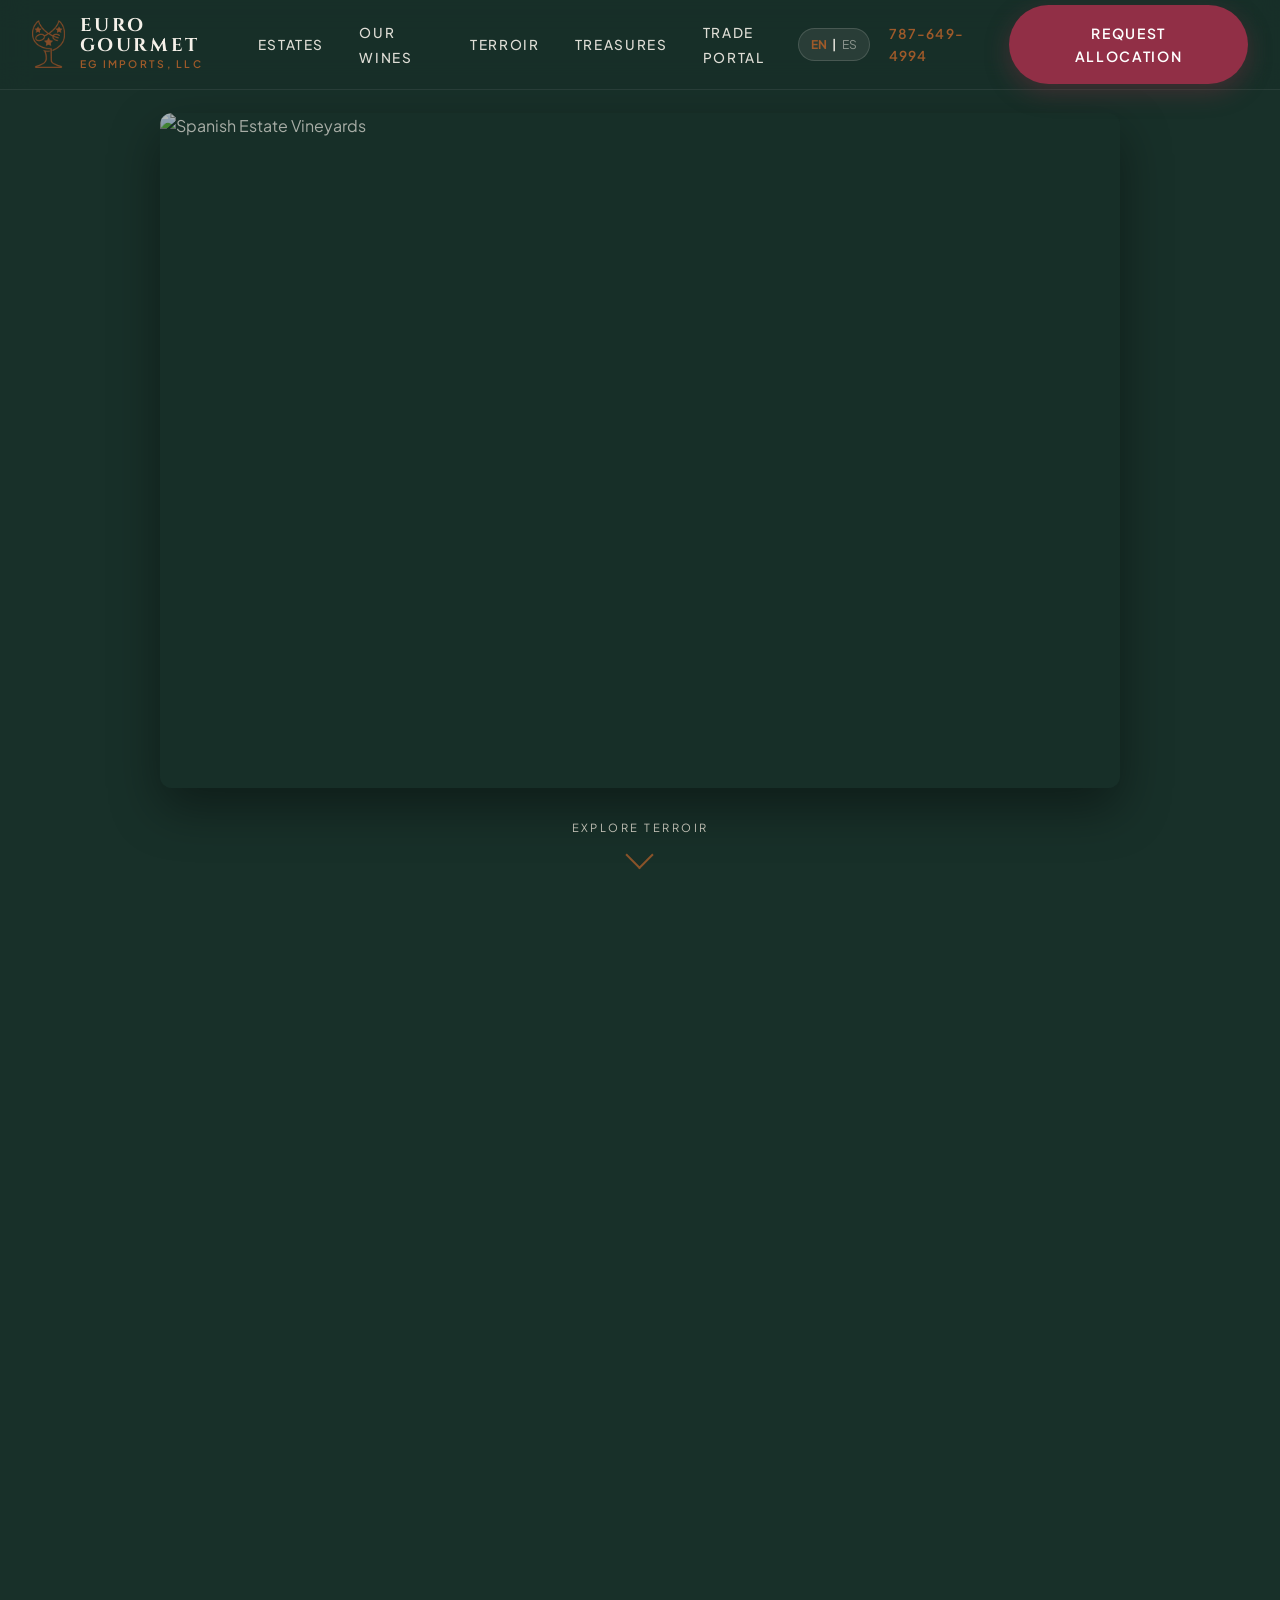
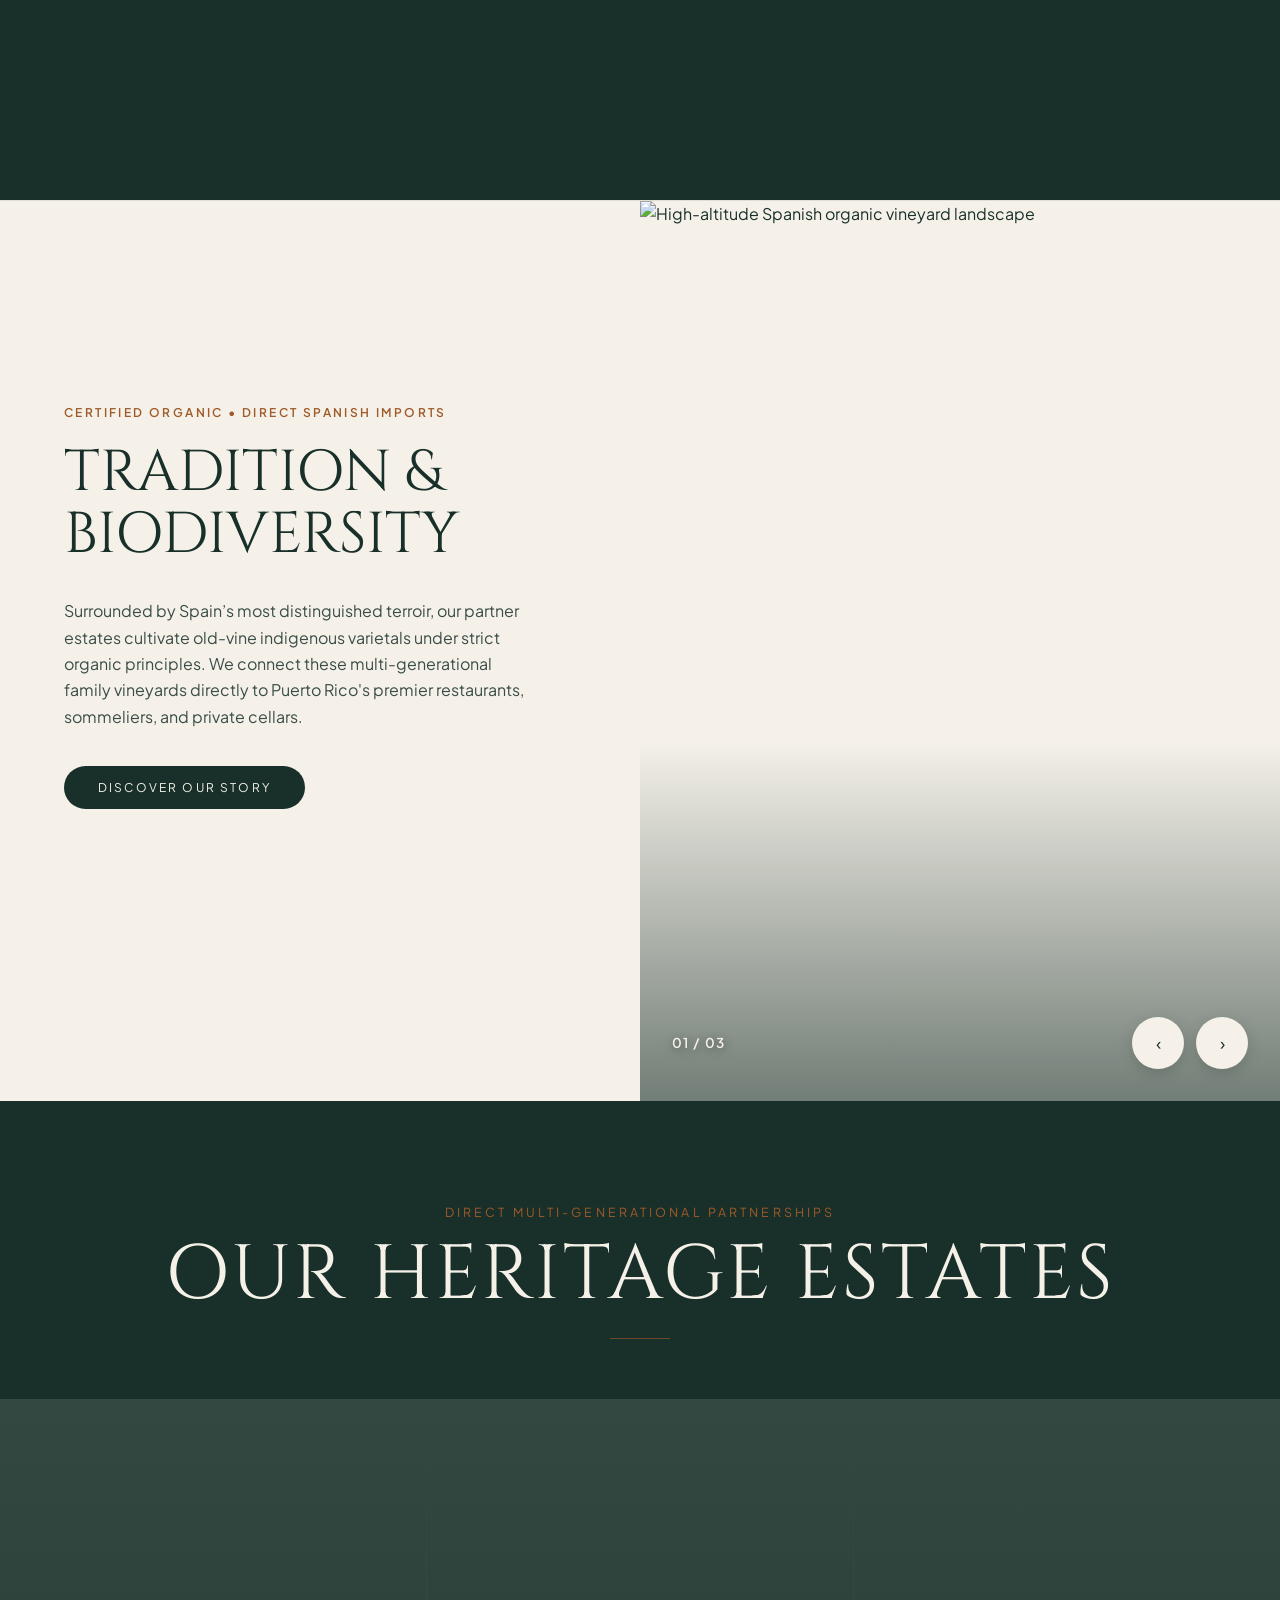
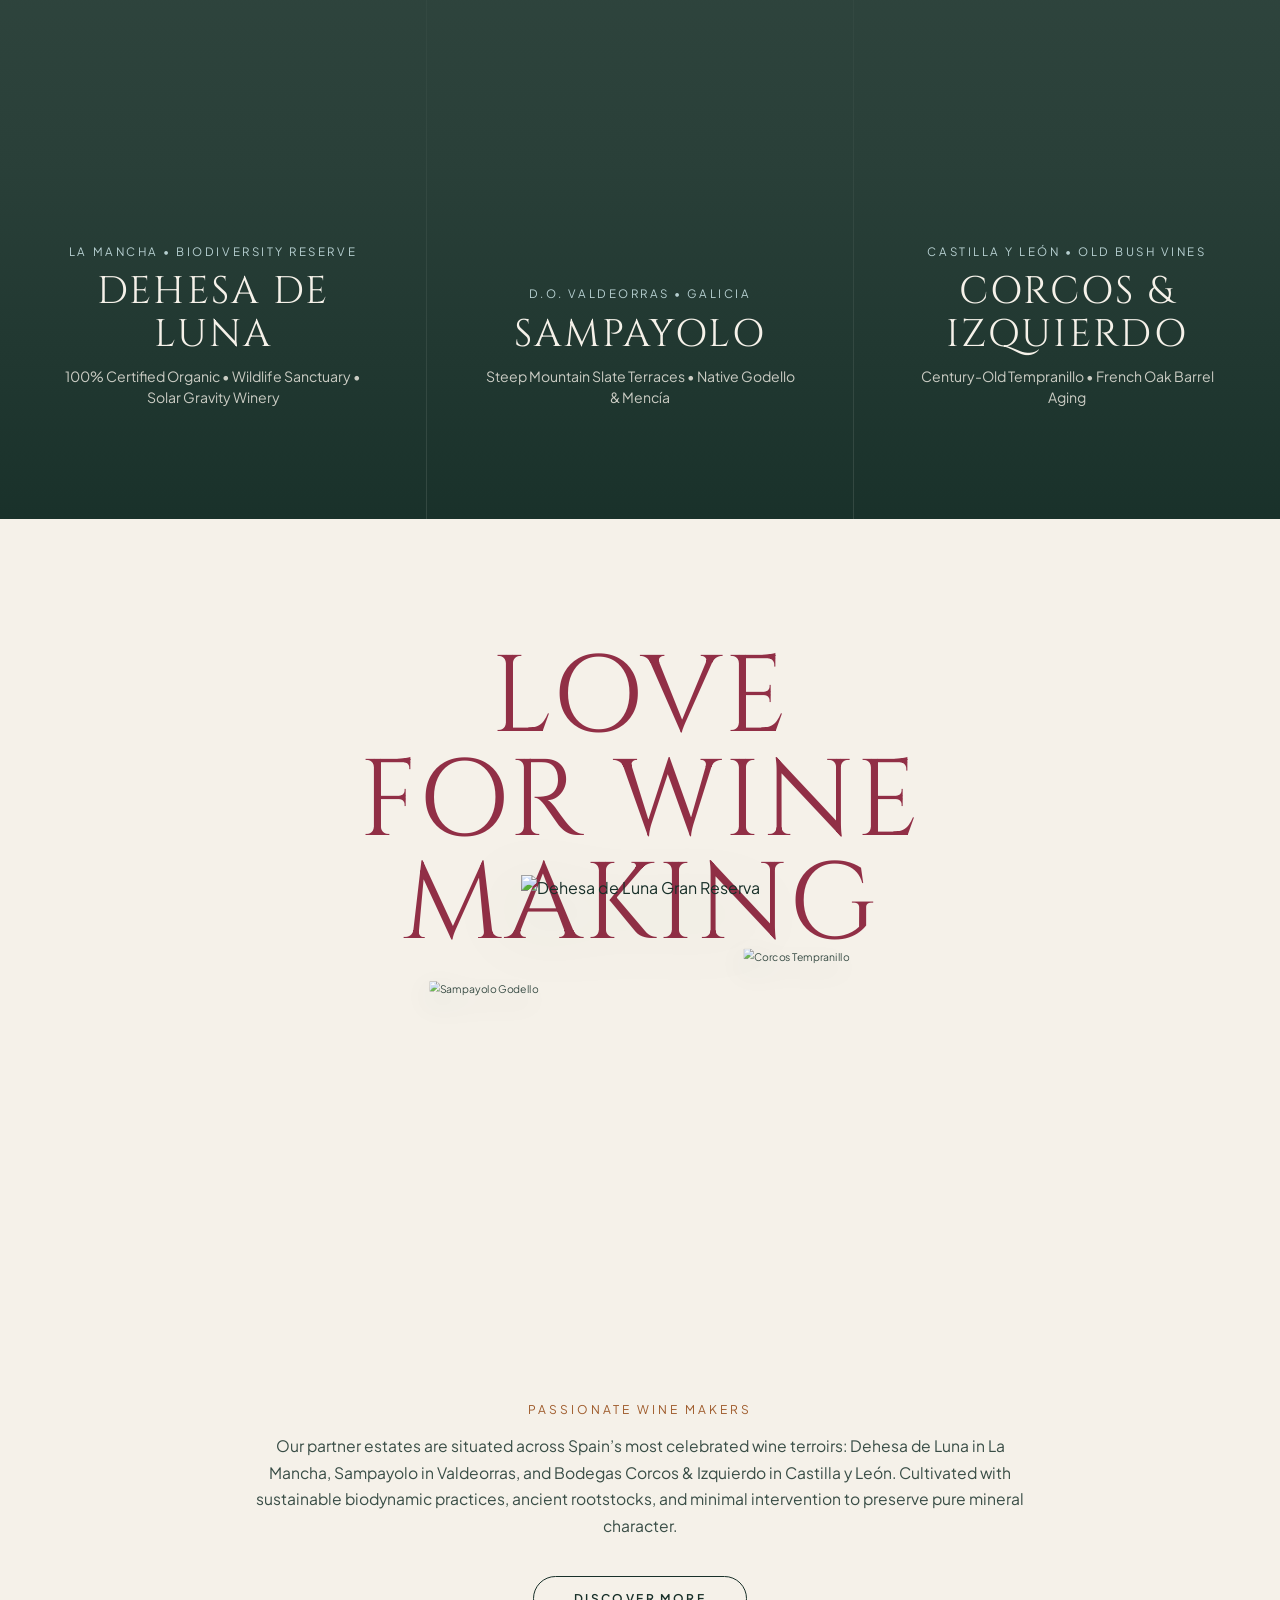
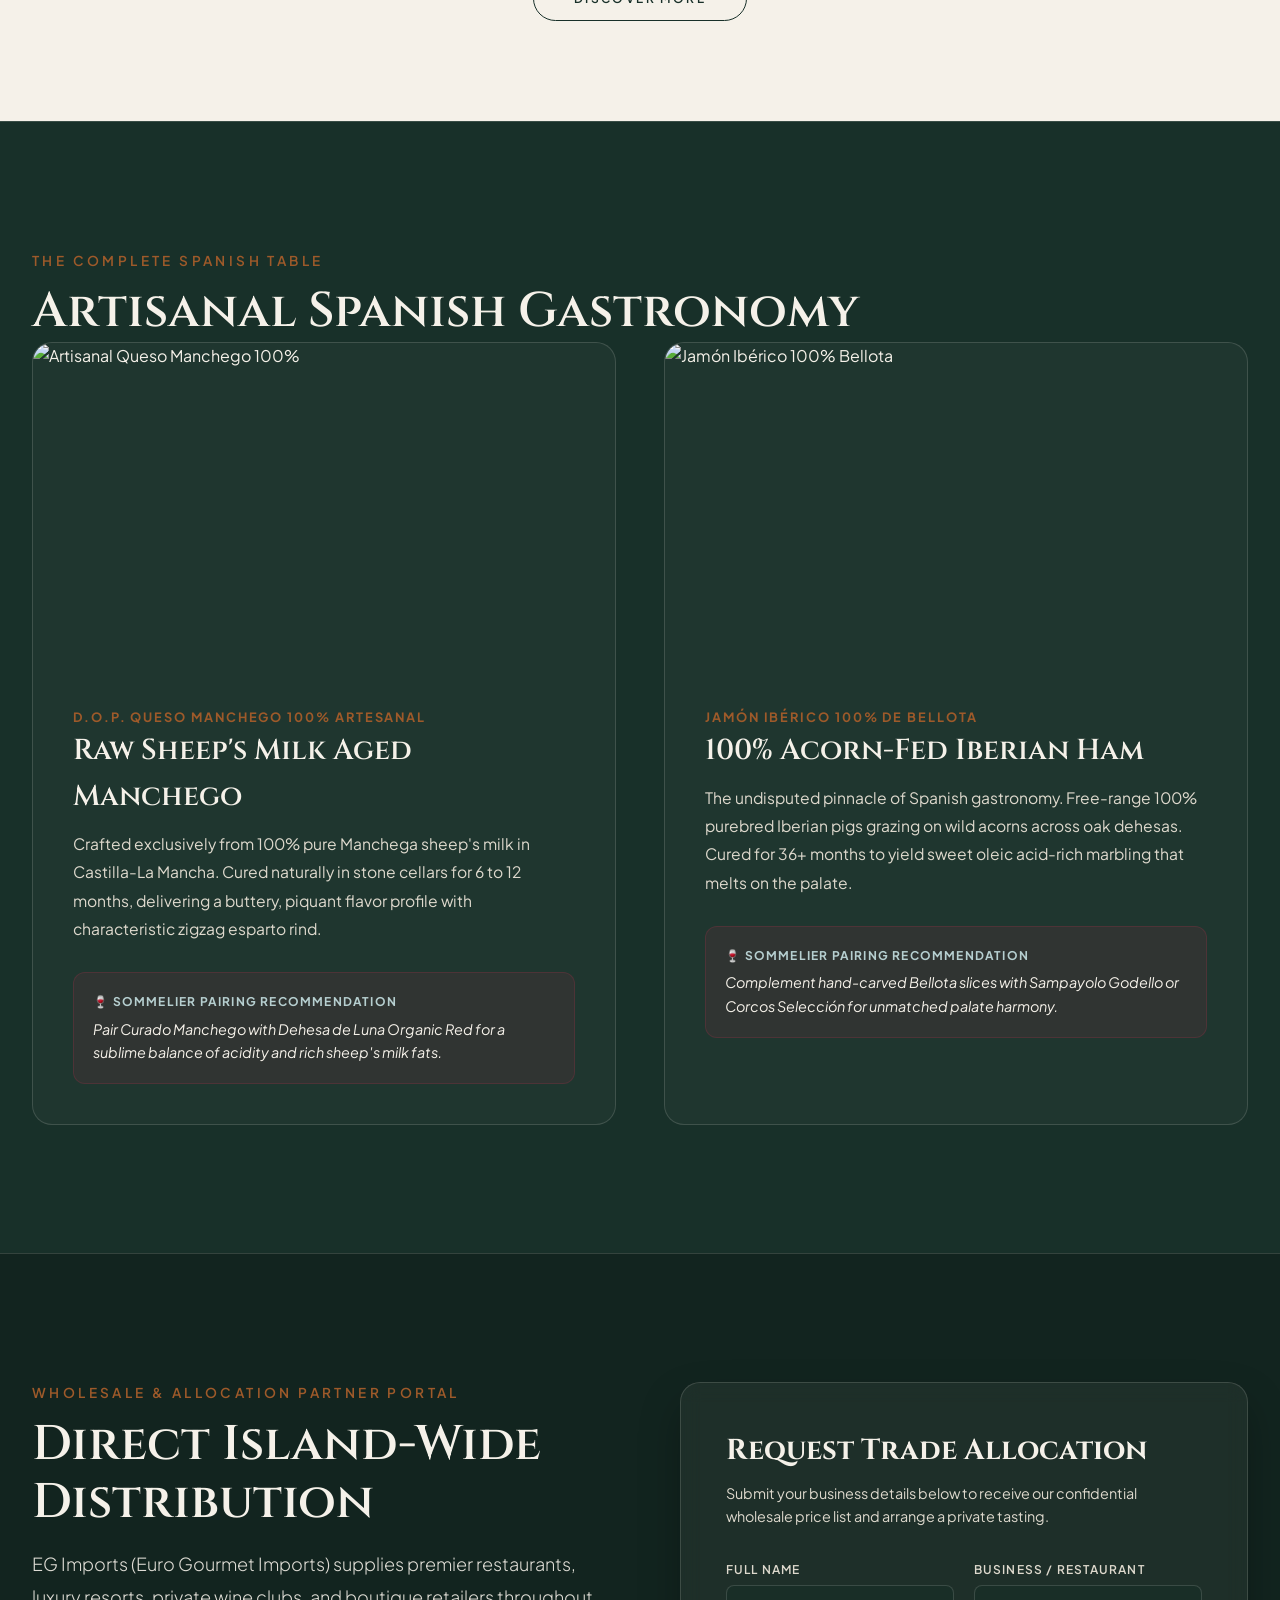
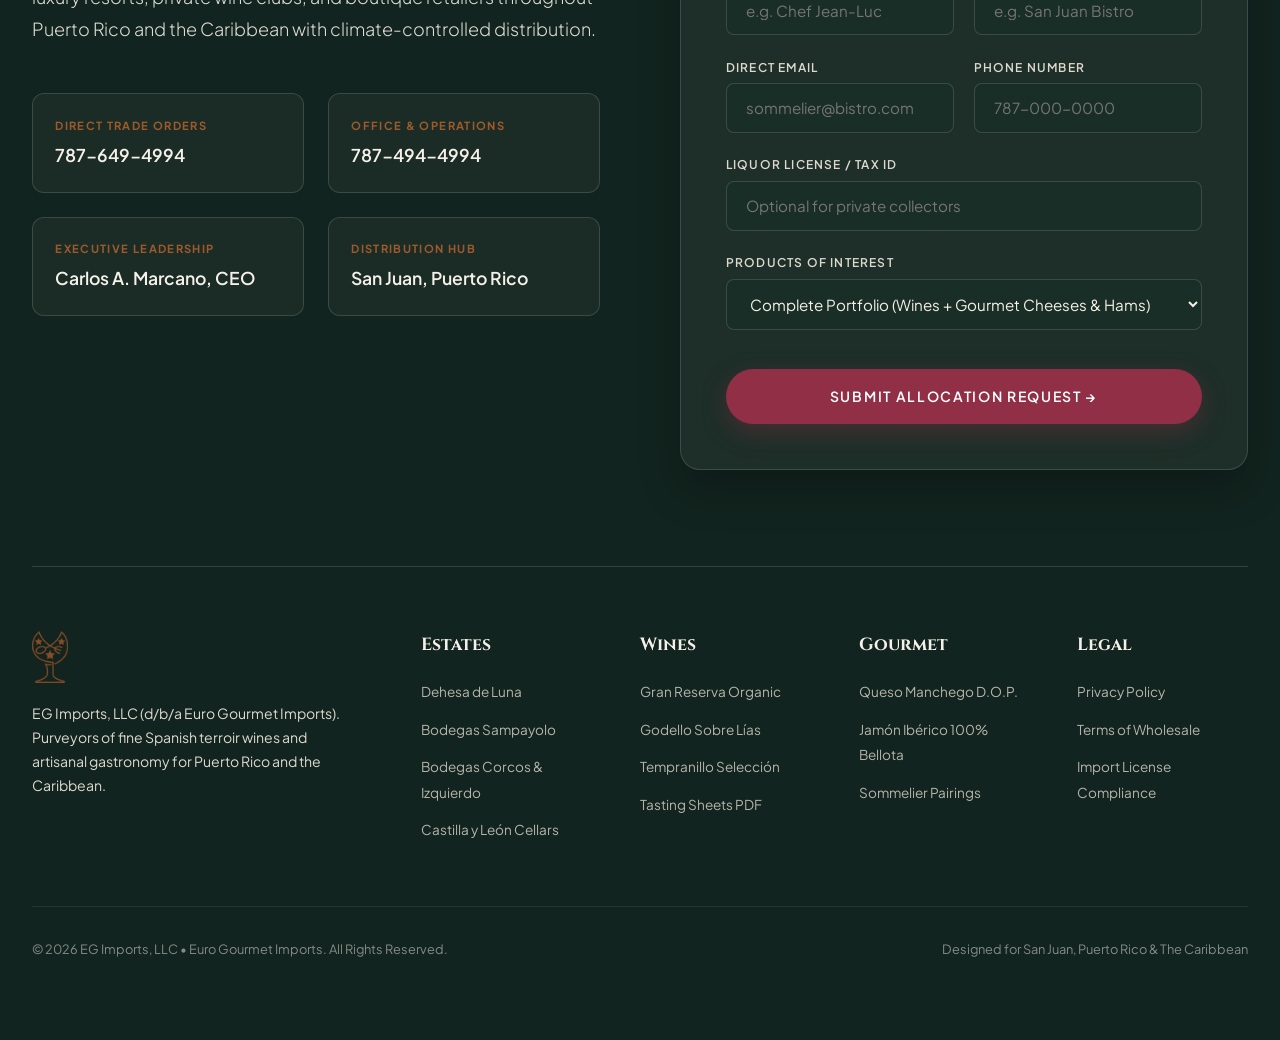
==== commit b26af6bc: "feat: implement Section 4 Curated Wine Showcase with 3-layer floating bottle parallax layout" ====
--- a/index.html
+++ b/index.html
@@ -1029,125 +1029,155 @@
         }
 
         /* ==========================================================================
-           6. SECTION 4: CURATED WINE SHOWCASE (Bottle Specification Cards)
+           6. SECTION 4: CURATED WINE SHOWCASE (3-Layer Floating Parallax Layout)
            ========================================================================== */
         .wines-section {
-            background-color: var(--colors-primaryLight);
-            color: var(--colors-primaryDark);
-            padding: 8rem 0;
-        }
-
-        .wines-filter-bar {
-            display: flex;
-            justify-content: center;
-            gap: 1rem;
-            margin-bottom: 3.5rem;
-            flex-wrap: wrap;
-        }
-
-        .filter-btn {
-            background: transparent;
-            border: 1px solid var(--colors-borderSubtle);
-            padding: 0.6rem 1.6rem;
-            border-radius: 30px;
-            font-size: 0.8rem;
-            font-weight: 600;
-            letter-spacing: 0.1em;
-            text-transform: uppercase;
-            color: var(--colors-primaryDark);
-            cursor: pointer;
-            transition: var(--transitions-smooth);
-        }
-
-        .filter-btn.active, .filter-btn:hover {
-            background: var(--colors-primaryDark);
-            color: var(--colors-primaryLight);
-            border-color: var(--colors-primaryDark);
-        }
-
-        .wines-grid {
-            display: grid;
-            grid-template-columns: repeat(3, 1fr);
-            gap: 2.5rem;
-        }
-
-        .wine-card {
-            background: #FFFFFF;
-            border-radius: 16px;
-            padding: 2.2rem;
-            box-shadow: var(--shadow-subtle);
-            border: 1px solid rgba(24, 48, 41, 0.08);
-            display: flex;
-            flex-direction: column;
-            transition: var(--transitions-default);
-            position: relative;
-        }
-
-        .wine-card:hover {
-            transform: translateY(-6px);
-            box-shadow: var(--shadow-elevated);
-        }
-
-        .wine-card-top {
-            display: flex;
-            justify-content: space-between;
-            align-items: flex-start;
-            margin-bottom: 1rem;
-        }
-
-        .wine-type-tag {
-            font-size: 0.7rem;
-            font-weight: 700;
-            letter-spacing: 0.12em;
-            text-transform: uppercase;
-            padding: 0.3rem 0.7rem;
-            border-radius: 20px;
-            background: rgba(145, 47, 70, 0.1);
-            color: var(--colors-accentWine);
-        }
-
-        .wine-vintage {
-            font-family: var(--fonts-serif);
-            font-size: 1.1rem;
-            font-weight: 700;
-            color: var(--colors-accentGold);
-        }
-
-        .wine-visual {
-            height: 240px;
-            display: flex;
-            align-items: center;
-            justify-content: center;
-            margin: 1rem 0 1.5rem;
-            position: relative;
-        }
-
-        .wine-bottle-render {
-            height: 100%;
-            object-fit: contain;
-            filter: drop-shadow(0 15px 15px rgba(0, 0, 0, 0.15));
-            transition: transform 0.5s ease;
-        }
-
-        .wine-card:hover .wine-bottle-render {
-            transform: scale(1.05) rotate(2deg);
-        }
-
-        .wine-name {
-            font-family: var(--fonts-serif);
-            font-size: 1.45rem;
-            font-weight: 700;
-            margin-bottom: 0.4rem;
-            line-height: 1.2;
-        }
-
-        .wine-estate-name {
-            font-size: 0.825rem;
-            color: var(--colors-accentGold);
-            font-weight: 600;
-            text-transform: uppercase;
-            letter-spacing: 0.08em;
-            margin-bottom: 1.2rem;
+          background-color: var(--colors-primaryLight, #F5F1E9);
+          color: var(--colors-primaryDark, #183029);
+          padding: clamp(80px, 10vw, 140px) 24px clamp(60px, 8vw, 100px) 24px;
+          position: relative;
+          overflow: hidden;
+          display: flex;
+          flex-direction: column;
+          align-items: center;
+          justify-content: center;
+          width: 100vw;
+          box-sizing: border-box;
+        }
+
+        .wines-bg-typography {
+          display: flex;
+          flex-direction: column;
+          align-items: center;
+          justify-content: center;
+          text-align: center;
+          font-family: 'Cinzel', var(--fonts-serif);
+          font-size: clamp(3.2rem, 8.5vw, 8rem);
+          font-weight: 400;
+          line-height: 0.95;
+          text-transform: uppercase;
+          letter-spacing: 0.02em;
+          color: var(--colors-accentWine, #912F46);
+          user-select: none;
+          pointer-events: none;
+          margin-bottom: 20px;
+        }
+
+        .wines-bottle-stage {
+          position: relative;
+          width: 100%;
+          max-width: 900px;
+          height: clamp(380px, 55vh, 560px);
+          margin-top: -8vw;
+          display: flex;
+          align-items: center;
+          justify-content: center;
+          z-index: 5;
+        }
+
+        .bottle-item {
+          position: absolute;
+          height: 100%;
+          display: flex;
+          align-items: center;
+          justify-content: center;
+          transition: transform 0.6s cubic-bezier(0.25, 0.1, 0.25, 1.0), opacity 0.5s ease;
+        }
+
+        .bottle-png {
+          height: 100%;
+          width: auto;
+          object-fit: contain;
+        }
+
+        .bottle-center {
+          z-index: 10;
+          transform: scale(1.0) translateY(0);
+          filter: drop-shadow(0 25px 35px rgba(24, 48, 41, 0.35));
+          pointer-events: auto;
+          cursor: pointer;
+        }
+
+        .bottle-center:hover {
+          transform: scale(1.04) translateY(-12px);
+        }
+
+        .bottle-left {
+          z-index: 4;
+          transform: scale(0.65) translate(-240px, 30px);
+          opacity: 0.85;
+          filter: drop-shadow(0 15px 25px rgba(24, 48, 41, 0.25));
+        }
+
+        .bottle-right {
+          z-index: 4;
+          transform: scale(0.65) translate(240px, -20px);
+          opacity: 0.85;
+          filter: drop-shadow(0 15px 25px rgba(24, 48, 41, 0.25));
+        }
+
+        @media (max-width: 768px) {
+          .wines-bottle-stage {
+            margin-top: 20px;
+            height: 380px;
+          }
+          .bottle-left {
+            transform: scale(0.55) translate(-140px, 20px);
+          }
+          .bottle-right {
+            transform: scale(0.55) translate(140px, -15px);
+          }
+        }
+
+        .wines-editorial-bottom {
+          position: relative;
+          z-index: 10;
+          margin-top: 30px;
+          display: flex;
+          flex-direction: column;
+          align-items: center;
+          text-align: center;
+          max-width: 780px;
+        }
+
+        .wines-kicker {
+          font-family: var(--fonts-sans);
+          font-size: 0.75rem;
+          letter-spacing: 0.25em;
+          text-transform: uppercase;
+          color: var(--colors-accentGold, #9E5A2A);
+          margin-bottom: 14px;
+        }
+
+        .wines-description {
+          font-family: var(--fonts-sans);
+          font-size: 0.98rem;
+          line-height: 1.7;
+          color: rgba(24, 48, 41, 0.85);
+          margin-bottom: 36px;
+        }
+
+        .btn-discover-more {
+          background-color: transparent;
+          border: 1px solid var(--colors-primaryDark, #183029);
+          color: var(--colors-primaryDark, #183029);
+          padding: 14px 40px;
+          border-radius: 50px;
+          font-family: var(--fonts-sans);
+          font-size: 0.75rem;
+          font-weight: 600;
+          letter-spacing: 0.2em;
+          text-transform: uppercase;
+          cursor: pointer;
+          transition: all 0.35s ease;
+        }
+
+        .btn-discover-more:hover {
+          background-color: var(--colors-accentWine, #912F46);
+          border-color: var(--colors-accentWine, #912F46);
+          color: #F5F1E9;
+          transform: translateY(-2px);
+          box-shadow: 0 10px 20px rgba(145, 47, 70, 0.2);
         }
 
         .wine-specs-grid {
@@ -1768,137 +1798,38 @@
         <!-- ==========================================================================
            SECTION 4: CURATED WINE SHOWCASE
            ========================================================================== -->
-        <section class="wines-section" id="wines">
-            <div class="section-container">
-                <div class="section-header-center">
-                    <span class="eyebrow" data-en="Love • For Wine • Making" data-es="Pasión • Por El • Vino">Love • For Wine • Making</span>
-                    <h2 class="heading-lg" data-en="Curated Spanish Portfolio" data-es="Portafolio Selecto de Vinos">Curated Spanish Portfolio</h2>
-                    <div class="section-divider"></div>
-                </div>
-
-                <div class="wines-filter-bar">
-                    <button class="filter-btn active" onclick="filterWines('all')" data-en="All Expressions" data-es="Todos los Vinos">All Expressions</button>
-                    <button class="filter-btn" onclick="filterWines('red')" data-en="Red Terroir" data-es="Vinos Tintos">Red Terroir</button>
-                    <button class="filter-btn" onclick="filterWines('white')" data-en="White Mineral" data-es="Vinos Blancos">White Mineral</button>
-                    <button class="filter-btn" onclick="filterWines('organic')" data-en="Certified Organic" data-es="Orgánicos Certificados">Certified Organic</button>
-                </div>
-
-                <div class="wines-grid" id="winesGrid">
-                    <!-- Bottle Card 1 -->
-                    <div class="wine-card" data-category="red organic">
-                        <div class="wine-card-top">
-                            <span class="wine-type-tag" data-en="Red Reserve • Organic" data-es="Tinto Reserva • Orgánico">Red Reserve • Organic</span>
-                            <span class="wine-vintage">2018</span>
-                        </div>
-                        <div class="wine-visual">
-                            <img src="https://images.unsplash.com/photo-1586370434639-0fe43b2d32e6?q=80&w=600&auto=format&fit=crop" alt="Dehesa de Luna Gran Reserva Bottle" class="wine-bottle-render">
-                        </div>
-                        <h3 class="wine-name">Dehesa de Luna Gran Reserva</h3>
-                        <div class="wine-estate-name">Dehesa de Luna • La Mancha</div>
-                        <div class="wine-specs-grid">
-                            <div class="spec-item">
-                                <span class="spec-label" data-en="Serving Temp" data-es="Temp. Servicio">Serving Temp</span>
-                                <span class="spec-value">16°C - 18°C</span>
-                            </div>
-                            <div class="spec-item">
-                                <span class="spec-label" data-en="Alcohol %" data-es="Alcohol %">Alcohol %</span>
-                                <span class="spec-value">14.5% ABV</span>
-                            </div>
-                            <div class="spec-item">
-                                <span class="spec-label" data-en="Aging" data-es="Crianza">Aging</span>
-                                <span class="spec-value">18 Mos French Oak</span>
-                            </div>
-                            <div class="spec-item">
-                                <span class="spec-label" data-en="Varietal" data-es="Variedad">Varietal</span>
-                                <span class="spec-value">Cabernet, Syrah</span>
-                            </div>
-                        </div>
-                        <p class="tasting-notes" data-en="“Notes of dark blackberry, crushed Mediterranean thyme, roasted cocoa, and silky refined tannins.”" data-es="“Notas de mora negra, tomillo mediterráneo, cacao tostado y taninos sedosos y pulidos.”">
-                            “Notes of dark blackberry, crushed Mediterranean thyme, roasted cocoa, and silky refined tannins.”
-                        </p>
-                        <div class="wine-actions">
-                            <button class="btn btn-outline-dark" onclick="triggerTastingSheet('Dehesa de Luna Gran Reserva')" data-en="Specs PDF" data-es="Ficha PDF">Specs PDF</button>
-                            <a href="#trade" class="btn btn-burgundy" data-en="Allocate" data-es="Reservar">Allocate</a>
-                        </div>
-                    </div>
-
-                    <!-- Bottle Card 2 -->
-                    <div class="wine-card" data-category="white">
-                        <div class="wine-card-top">
-                            <span class="wine-type-tag" data-en="White Mineral" data-es="Blanco Mineral">White Mineral</span>
-                            <span class="wine-vintage">2022</span>
-                        </div>
-                        <div class="wine-visual">
-                            <img src="https://images.unsplash.com/photo-1558001373-7b9fcc98a067?q=80&w=600&auto=format&fit=crop" alt="Sampayolo Godello Bottle" class="wine-bottle-render">
-                        </div>
-                        <h3 class="wine-name">Sampayolo Godello Sobre Lías</h3>
-                        <div class="wine-estate-name">Sampayolo • D.O. Valdeorras</div>
-                        <div class="wine-specs-grid">
-                            <div class="spec-item">
-                                <span class="spec-label" data-en="Serving Temp" data-es="Temp. Servicio">Serving Temp</span>
-                                <span class="spec-value">10°C - 12°C</span>
-                            </div>
-                            <div class="spec-item">
-                                <span class="spec-label" data-en="Alcohol %" data-es="Alcohol %">Alcohol %</span>
-                                <span class="spec-value">13.5% ABV</span>
-                            </div>
-                            <div class="spec-item">
-                                <span class="spec-label" data-en="Soil Type" data-es="Suelo">Soil Type</span>
-                                <span class="spec-value">Glacial Slate</span>
-                            </div>
-                            <div class="spec-item">
-                                <span class="spec-label" data-en="Varietal" data-es="Variedad">Varietal</span>
-                                <span class="spec-value">100% Godello</span>
-                            </div>
-                        </div>
-                        <p class="tasting-notes" data-en="“Crisp green apple, white peach, electric slate acidity, and creamy lees texture on the finish.”" data-es="“Manzana verde crujiente, melocotón blanco, acidez salina y textura cremosa en boca.”">
-                            “Crisp green apple, white peach, electric slate acidity, and creamy lees texture on the finish.”
-                        </p>
-                        <div class="wine-actions">
-                            <button class="btn btn-outline-dark" onclick="triggerTastingSheet('Sampayolo Godello')" data-en="Specs PDF" data-es="Ficha PDF">Specs PDF</button>
-                            <a href="#trade" class="btn btn-burgundy" data-en="Allocate" data-es="Reservar">Allocate</a>
-                        </div>
-                    </div>
-
-                    <!-- Bottle Card 3 -->
-                    <div class="wine-card" data-category="red">
-                        <div class="wine-card-top">
-                            <span class="wine-type-tag" data-en="Red Selección" data-es="Tinto Selección">Red Selección</span>
-                            <span class="wine-vintage">2019</span>
-                        </div>
-                        <div class="wine-visual">
-                            <img src="https://images.unsplash.com/photo-1510812431401-41d2bd2722f3?q=80&w=600&auto=format&fit=crop" alt="Corcos Tempranillo Bottle" class="wine-bottle-render">
-                        </div>
-                        <h3 class="wine-name">Corcos Tempranillo Selección</h3>
-                        <div class="wine-estate-name">Bodegas Corcos • Castilian Terroir</div>
-                        <div class="wine-specs-grid">
-                            <div class="spec-item">
-                                <span class="spec-label" data-en="Serving Temp" data-es="Temp. Servicio">Serving Temp</span>
-                                <span class="spec-value">16°C - 18°C</span>
-                            </div>
-                            <div class="spec-item">
-                                <span class="spec-label" data-en="Alcohol %" data-es="Alcohol %">Alcohol %</span>
-                                <span class="spec-value">14.0% ABV</span>
-                            </div>
-                            <div class="spec-item">
-                                <span class="spec-label" data-en="Oak Aging" data-es="Roble">Oak Aging</span>
-                                <span class="spec-value">14 Mos Barrel</span>
-                            </div>
-                            <div class="spec-item">
-                                <span class="spec-label" data-en="Varietal" data-es="Variedad">Varietal</span>
-                                <span class="spec-value">100% Tempranillo</span>
-                            </div>
-                        </div>
-                        <p class="tasting-notes" data-en="“Deep ruby color, ripe black cherries, cedar wood, vanilla bean, and a warm structured persistent finish.”" data-es="“Rubí profundo, cereza negra madura, cedro, vainilla y un final estructurado y elegante.”">
-                            “Deep ruby color, ripe black cherries, cedar wood, vanilla bean, and a warm structured persistent finish.”
-                        </p>
-                        <div class="wine-actions">
-                            <button class="btn btn-outline-dark" onclick="triggerTastingSheet('Corcos Tempranillo')" data-en="Specs PDF" data-es="Ficha PDF">Specs PDF</button>
-                            <a href="#trade" class="btn btn-burgundy" data-en="Allocate" data-es="Reservar">Allocate</a>
-                        </div>
-                    </div>
-                </div>
+        <!-- ==========================================================================
+           SECTION 4: CURATED WINES SHOWCASE (3-Layer Floating Parallax Layout)
+           ========================================================================== -->
+        <section id="wines" class="wines-section">
+          <!-- Centered Staggered Typography -->
+          <div class="wines-bg-typography" aria-hidden="true">
+            <span>LOVE</span>
+            <span>FOR WINE</span>
+            <span>MAKING</span>
+          </div>
+
+          <!-- 3-Bottle Layered Parallax Display -->
+          <div class="wines-bottle-stage">
+            <div class="bottle-item bottle-flank bottle-left" title="Sampayolo Godello Sobre Lías">
+              <img src="https://admin.sanfelice.com/app/uploads/2023/04/Vigorello_2020-annate-img.png" alt="Sampayolo Godello" class="bottle-png" />
             </div>
+            <div class="bottle-item bottle-center" title="Dehesa de Luna Gran Reserva">
+              <img src="https://admin.sanfelice.com/app/uploads/2023/04/BellAja_Bolgheri-Superiore_2021-annate-img.png" alt="Dehesa de Luna Gran Reserva" class="bottle-png" />
+            </div>
+            <div class="bottle-item bottle-flank bottle-right" title="Corcos Tempranillo Selección">
+              <img src="https://admin.sanfelice.com/app/uploads/2023/04/CampoGiovanni_2019-annate-img.png" alt="Corcos Tempranillo" class="bottle-png" />
+            </div>
+          </div>
+
+          <!-- Narrative & Action Footer -->
+          <div class="wines-editorial-bottom">
+            <span class="wines-kicker" data-en="PASSIONATE WINE MAKERS" data-es="APASIONADOS PRODUCTORES DE VINO">PASSIONATE WINE MAKERS</span>
+            <p class="wines-description" data-en="Our partner estates are situated across Spain’s most celebrated wine terroirs: Dehesa de Luna in La Mancha, Sampayolo in Valdeorras, and Bodegas Corcos & Izquierdo in Castilla y León. Cultivated with sustainable biodynamic practices, ancient rootstocks, and minimal intervention to preserve pure mineral character." data-es="Nuestras bodegas aliadas están situadas en los terruños más emblemáticos de España: Dehesa de Luna en La Mancha, Sampayolo en Valdeorras y Bodegas Corcos & Izquierdo en Castilla y León. Cultivados con prácticas sostenibles y mínima intervención para preservar su carácter mineral puro.">
+              Our partner estates are situated across Spain’s most celebrated wine terroirs: Dehesa de Luna in La Mancha, Sampayolo in Valdeorras, and Bodegas Corcos & Izquierdo in Castilla y León. Cultivated with sustainable biodynamic practices, ancient rootstocks, and minimal intervention to preserve pure mineral character.
+            </p>
+            <button class="btn-discover-more" id="btnWinesDiscoverMore" onclick="openEstateModal('dehesa')" data-en="DISCOVER MORE" data-es="DESCUBRIR MÁS">DISCOVER MORE</button>
+          </div>
         </section>
 
         <!-- ==========================================================================
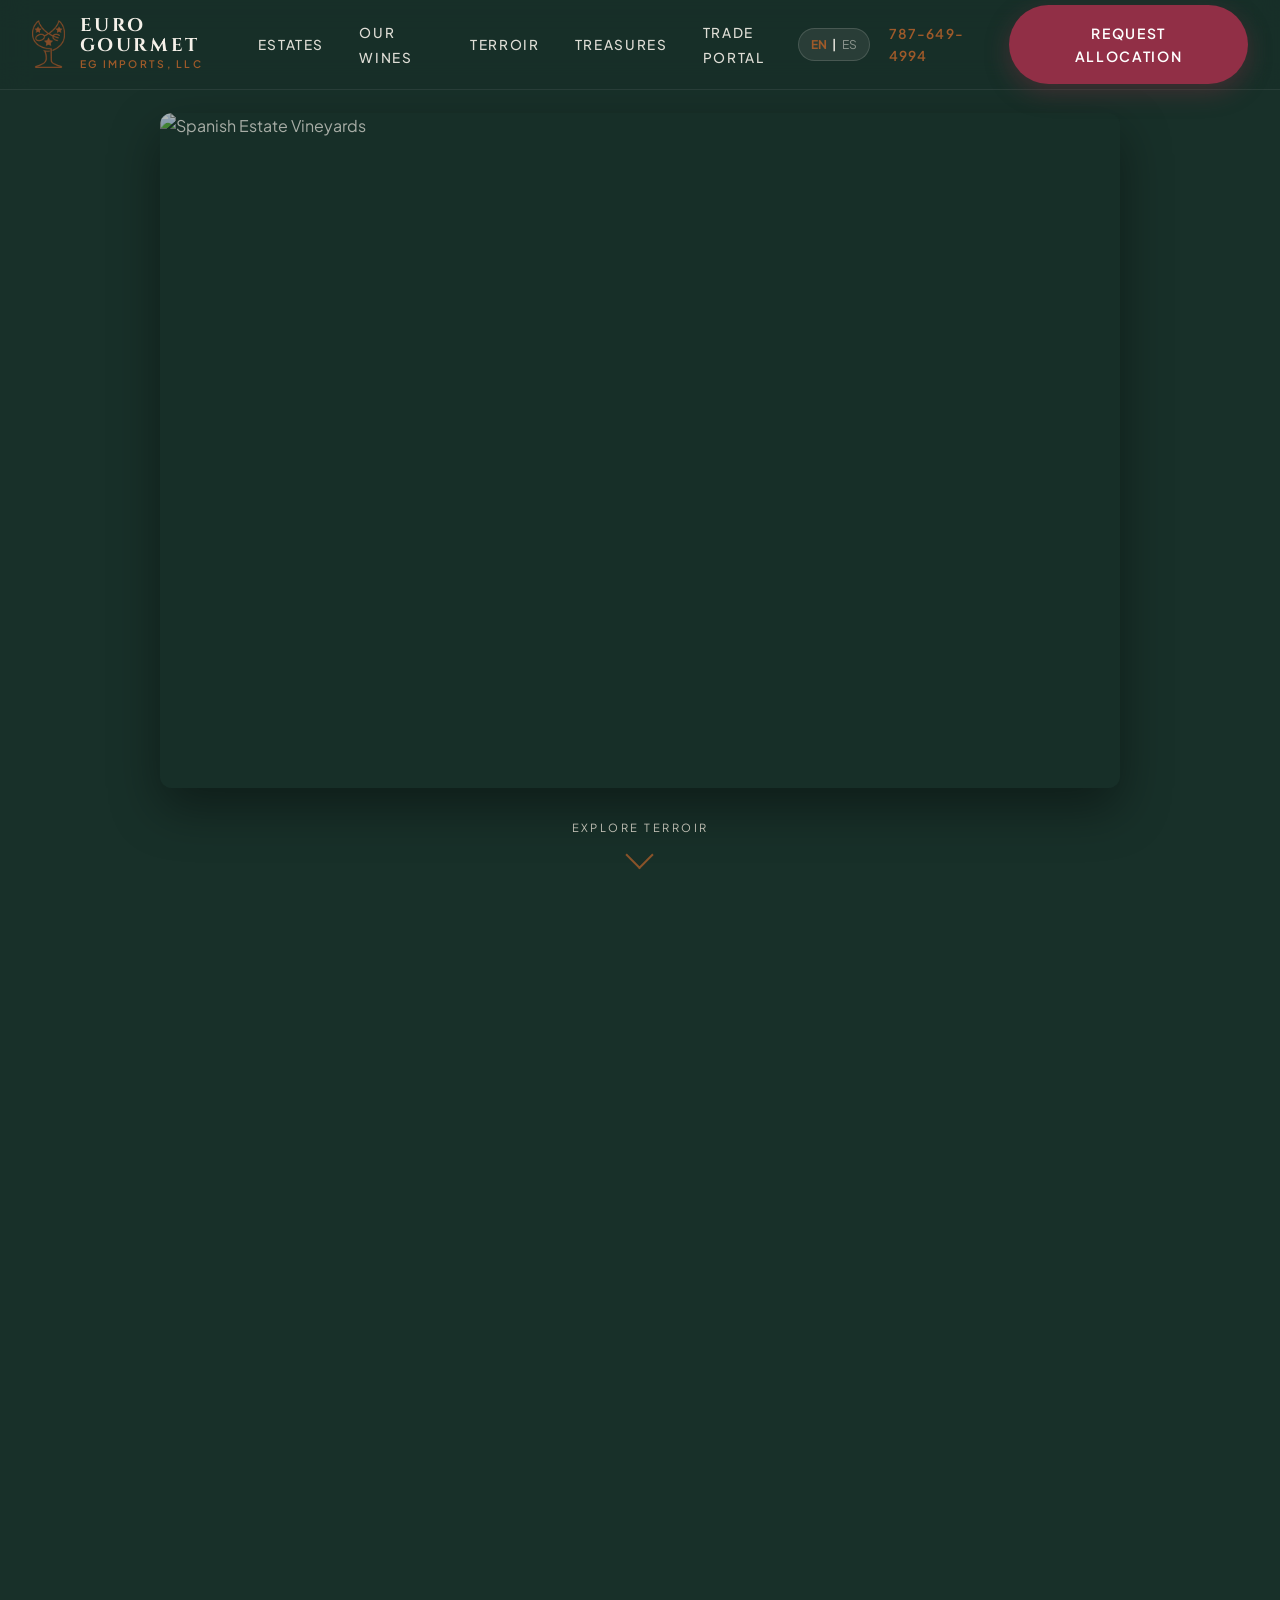
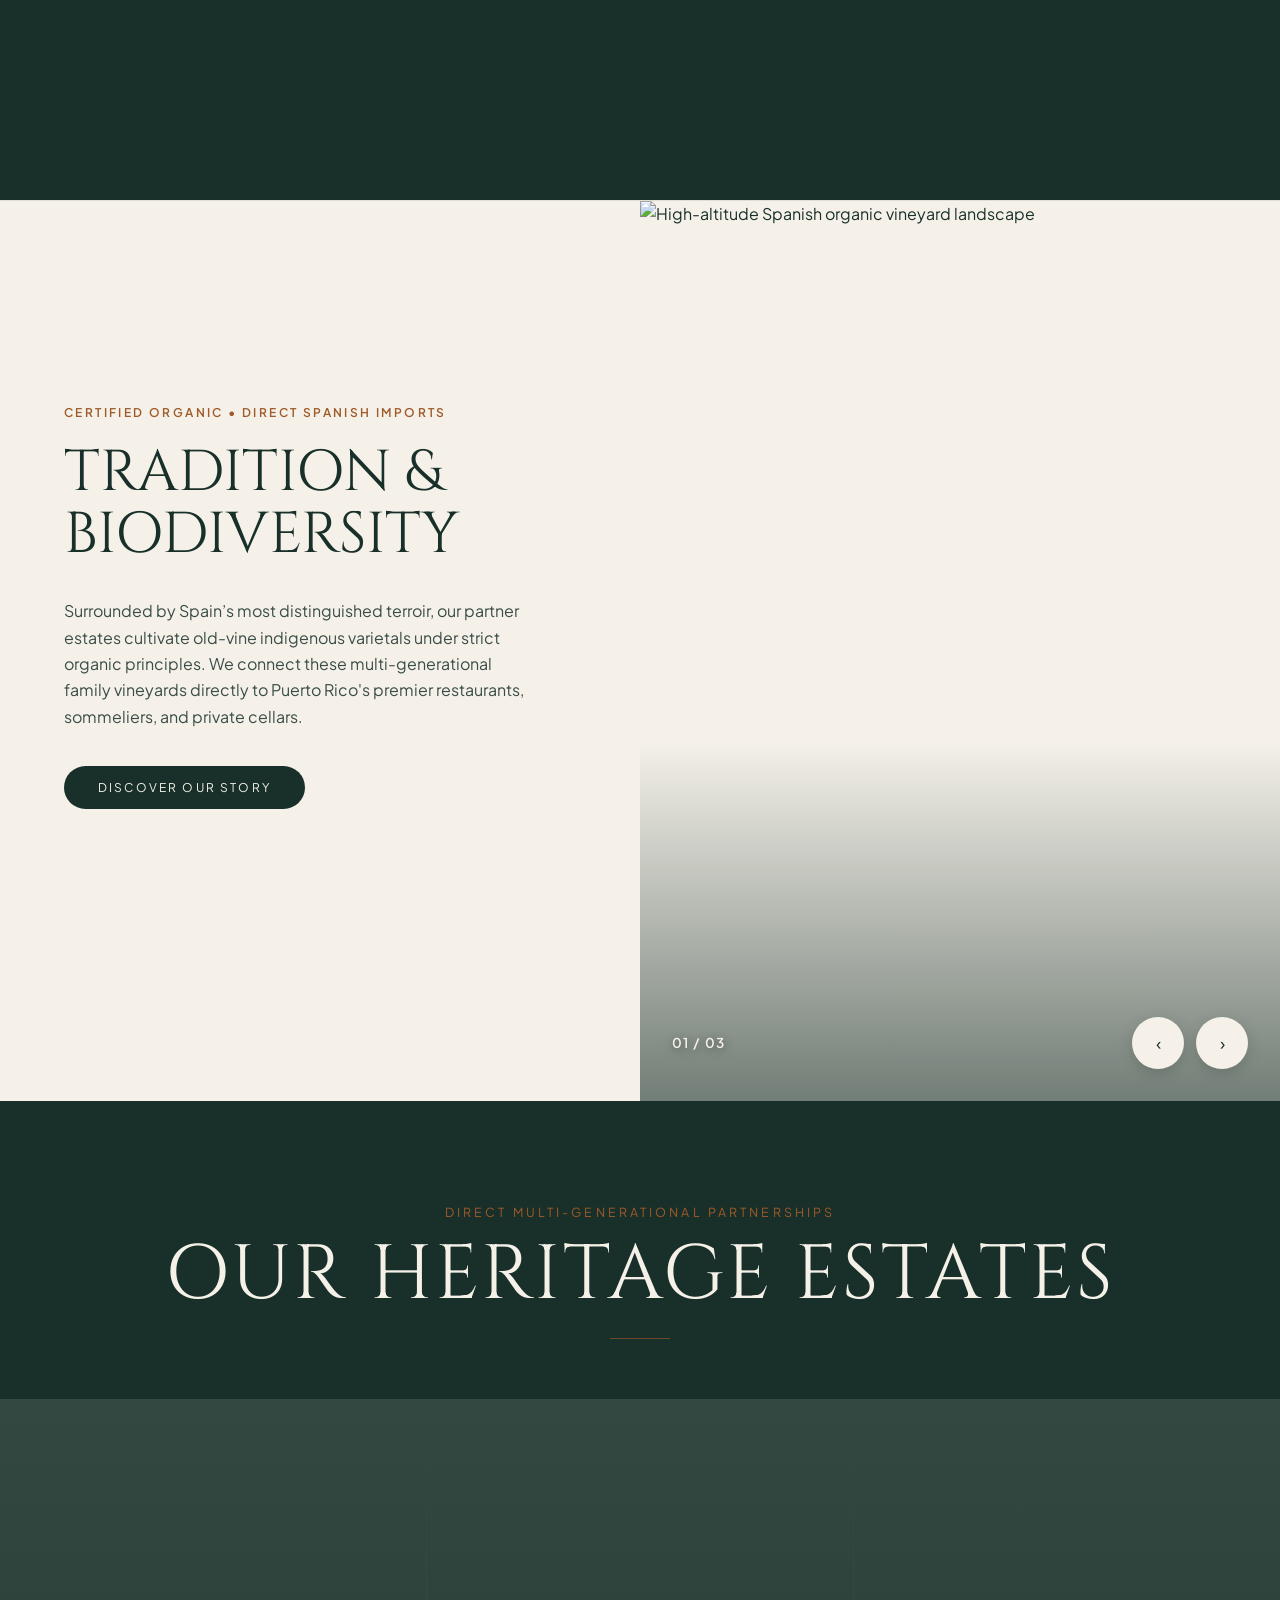
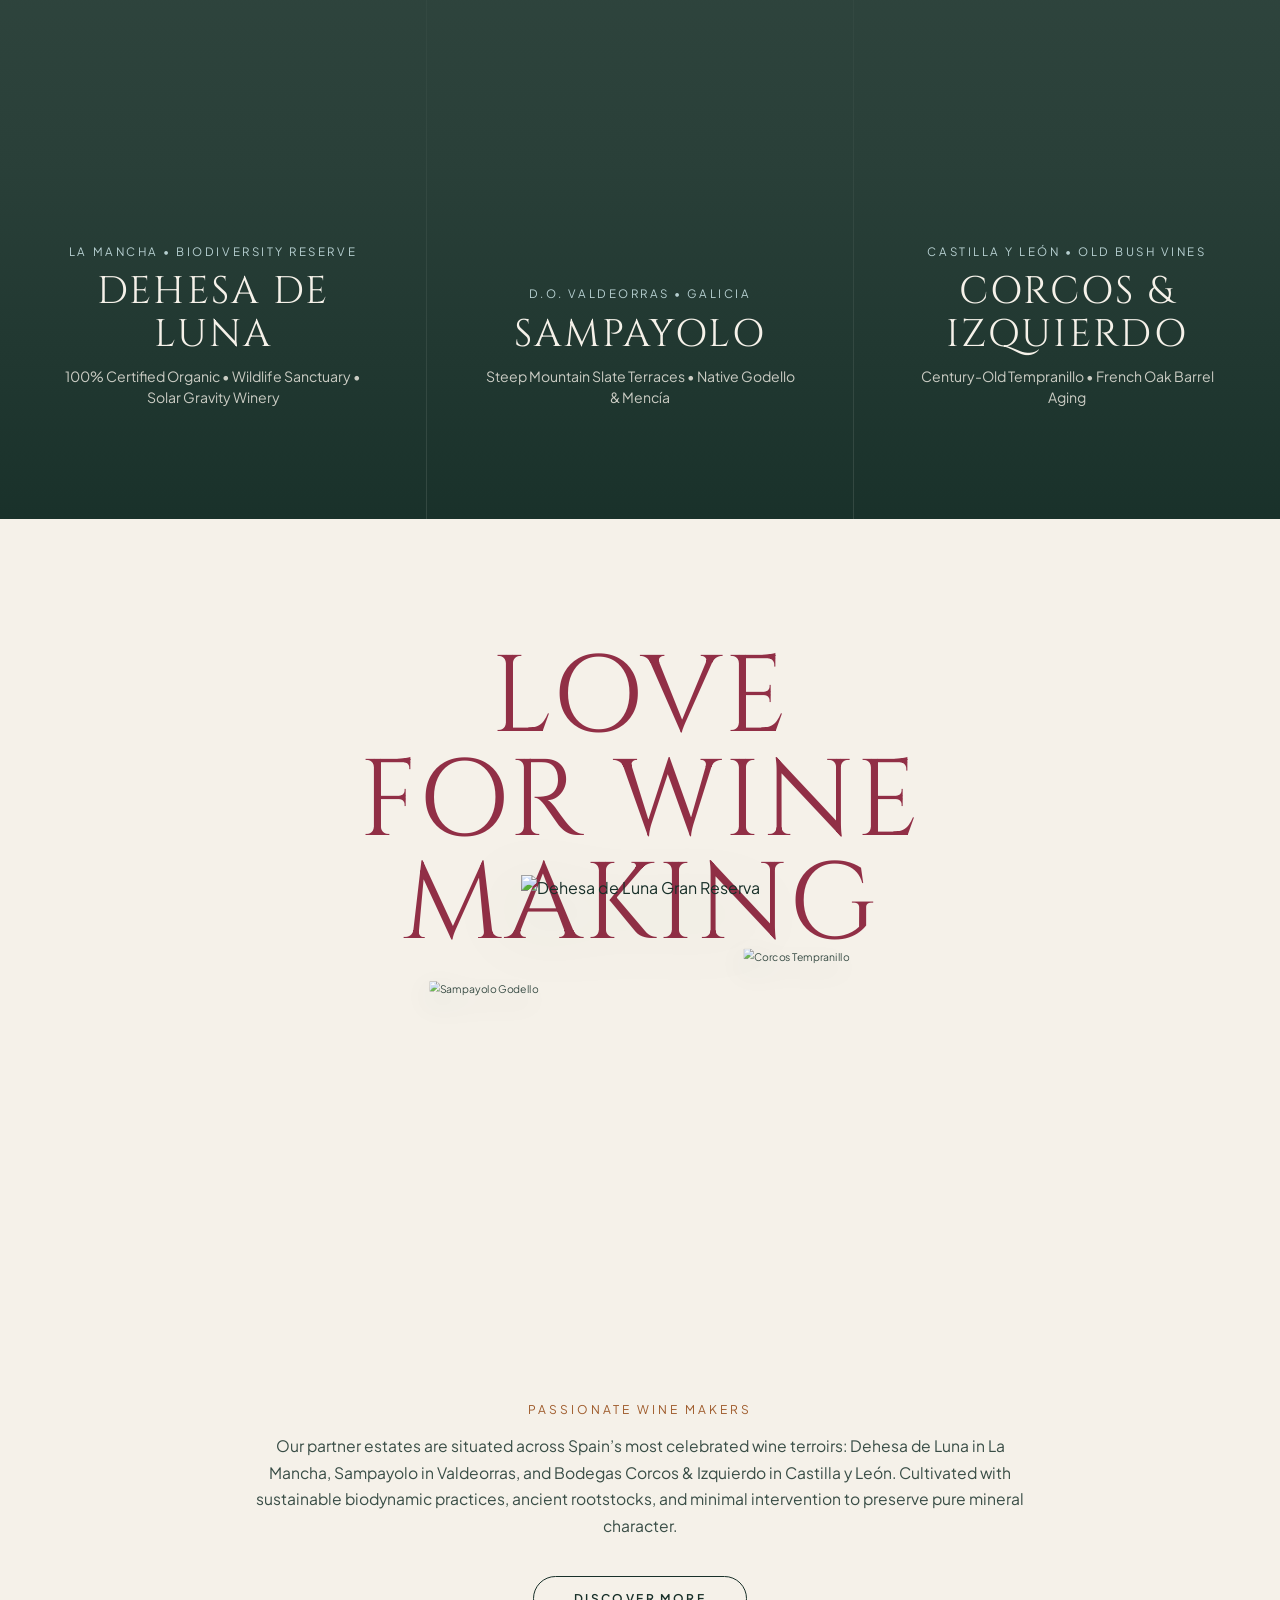
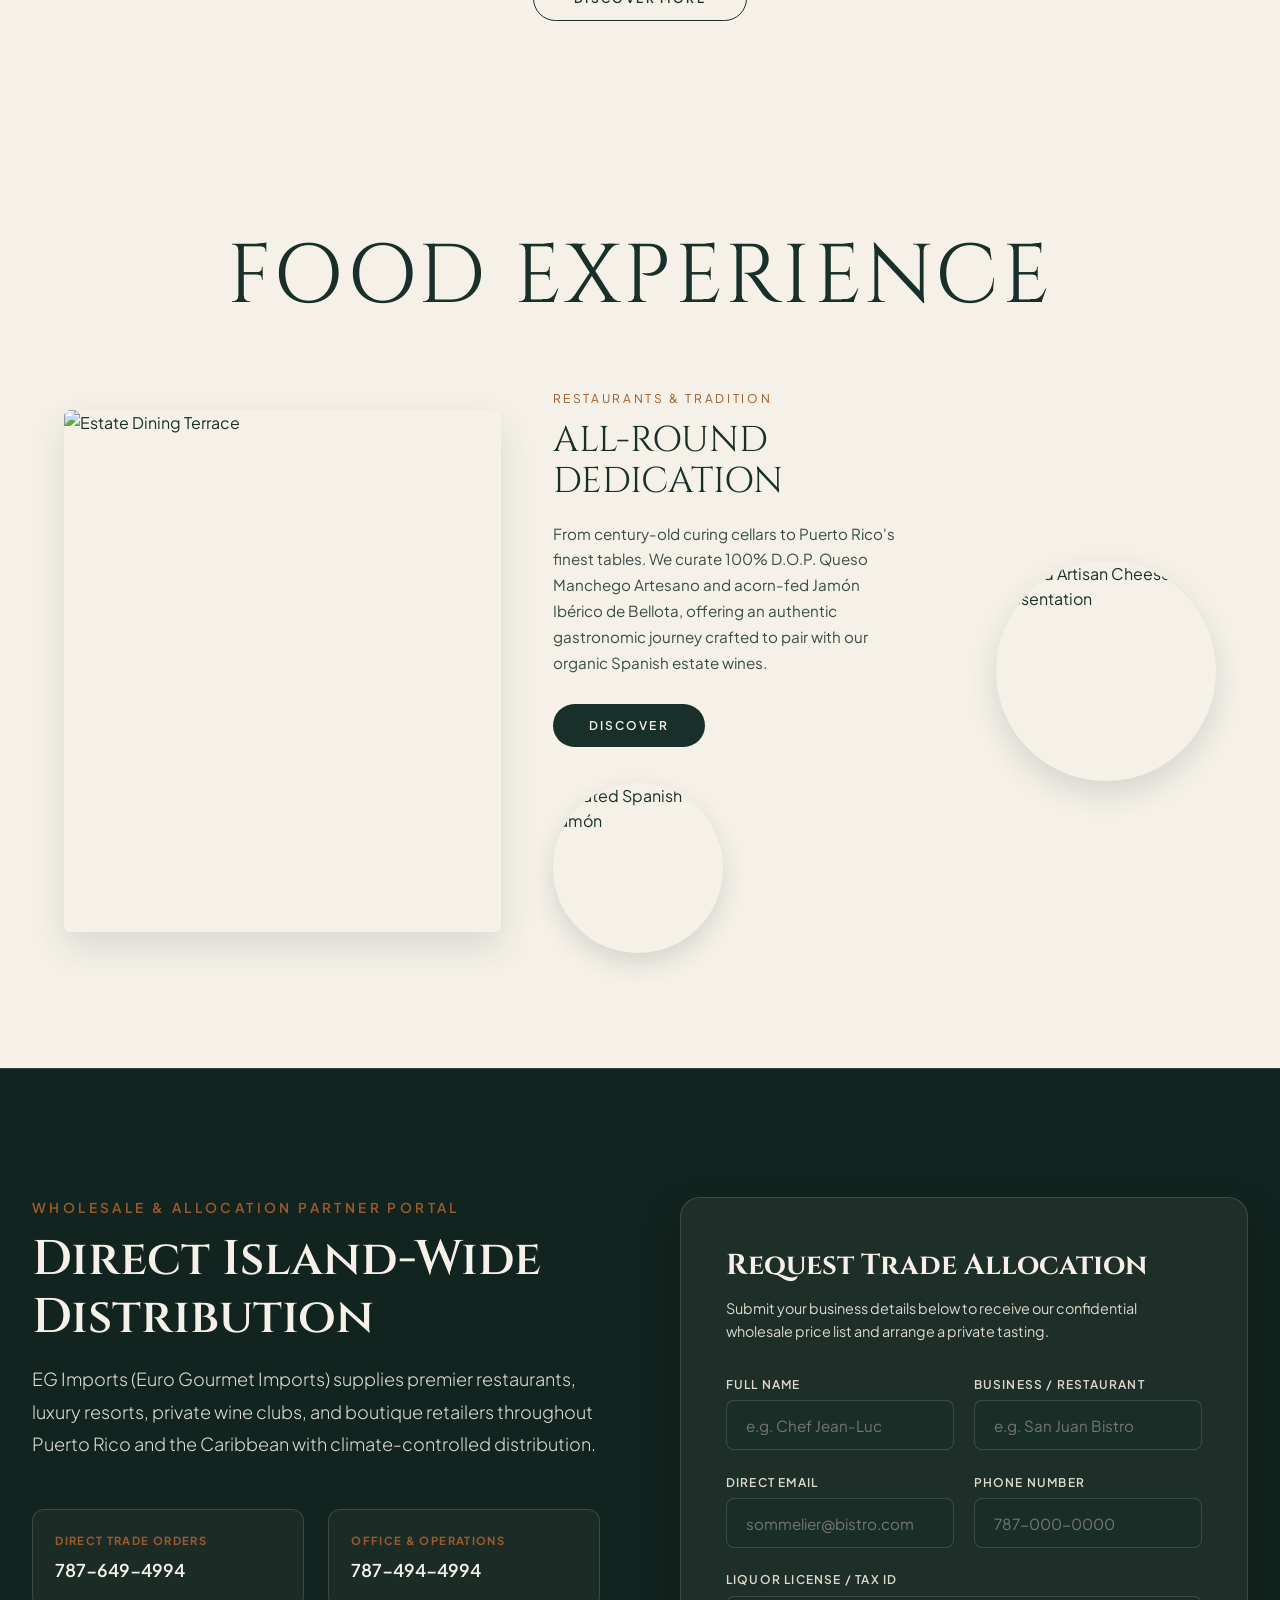
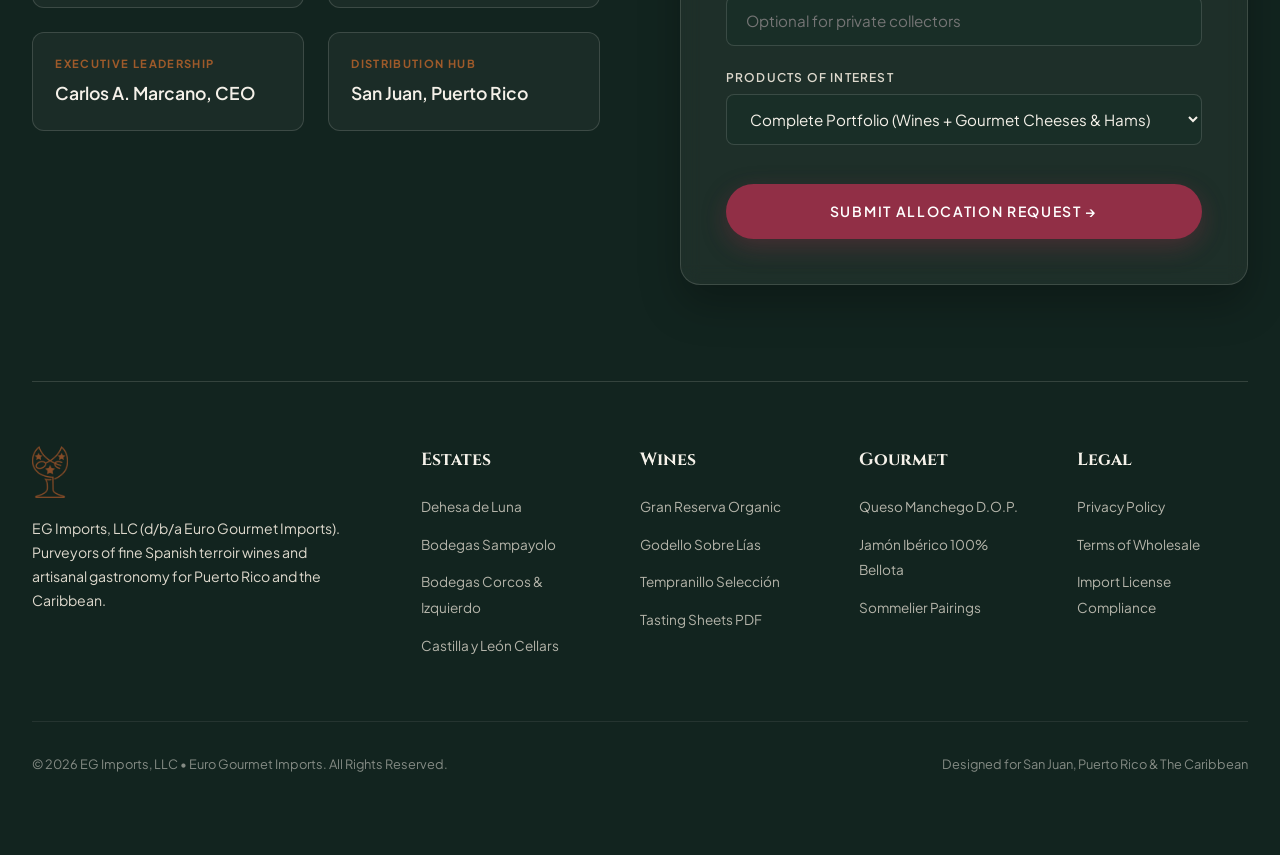
==== commit dfee2041: "feat: implement Section 5 Food Experience Editorial Gastronomy with 3-column asymmetric layout and c" ====
--- a/index.html
+++ b/index.html
@@ -1225,100 +1225,155 @@
             padding: 0.75rem 1rem;
             font-size: 0.75rem;
             flex: 1;
-        }
-
-        /* ==========================================================================
-           7. SECTION 5: GASTRONOMIC PAIRINGS (Manchego & Jamón Ibérico)
+        }        /* ==========================================================================
+           7. SECTION 5: FOOD EXPERIENCE / EDITORIAL GASTRONOMY (Asymmetric 3-Column Layout)
            ========================================================================== */
-        .gastronomy-section {
-            background-color: var(--colors-primaryDark);
-            color: var(--colors-primaryLight);
-            padding: 8rem 0;
-            border-top: 1px solid var(--colors-borderDark);
-        }
-
-        .gastro-panels {
-            display: grid;
-            grid-template-columns: 1fr 1fr;
-            gap: 3rem;
-        }
-
-        .gastro-panel {
-            background: rgba(245, 241, 233, 0.03);
-            border: 1px solid var(--colors-borderDark);
-            border-radius: 20px;
-            overflow: hidden;
-            display: flex;
-            flex-direction: column;
-            transition: var(--transitions-default);
-        }
-
-        .gastro-panel:hover {
-            border-color: var(--colors-accentGold);
-            transform: translateY(-6px);
-        }
-
-        .gastro-img-box {
-            height: 320px;
-            position: relative;
-            overflow: hidden;
-        }
-
-        .gastro-img-box img {
-            width: 100%;
-            height: 100%;
-            object-fit: cover;
-            transition: transform 0.8s ease;
-        }
-
-        .gastro-panel:hover .gastro-img-box img {
-            transform: scale(1.06);
-        }
-
-        .gastro-content {
-            padding: 2.5rem;
-        }
-
-        .gastro-title {
-            font-family: var(--fonts-serif);
-            font-size: 1.8rem;
-            font-weight: 600;
-            margin-bottom: 0.6rem;
-        }
-
-        .gastro-subtitle {
-            font-size: 0.8rem;
-            text-transform: uppercase;
-            letter-spacing: 0.15em;
-            color: var(--colors-accentGold);
-            font-weight: 700;
-            margin-bottom: 1.2rem;
-        }
-
-        .gastro-text {
-            font-size: 0.98rem;
-            color: var(--colors-whiteDarker);
-            line-height: 1.8;
-            margin-bottom: 1.8rem;
-        }
-
-        .gastro-pairing-box {
-            background: rgba(145, 47, 70, 0.15);
-            border: 1px solid rgba(145, 47, 70, 0.3);
-            padding: 1.2rem;
-            border-radius: 12px;
-        }
-
-        .pairing-title {
-            font-size: 0.75rem;
-            font-weight: 700;
-            text-transform: uppercase;
-            letter-spacing: 0.1em;
-            color: var(--colors-accentMist);
-            margin-bottom: 0.4rem;
-            display: flex;
-            align-items: center;
-            gap: 0.5rem;
+        .food-exp-section {
+          background-color: var(--colors-primaryLight, #F5F1E9);
+          color: var(--colors-primaryDark, #183029);
+          padding: clamp(80px, 9vw, 140px) clamp(24px, 5vw, 80px);
+          position: relative;
+          overflow: hidden;
+          width: 100vw;
+          box-sizing: border-box;
+        }
+
+        .food-exp-header {
+          text-align: center;
+          margin-bottom: clamp(40px, 6vw, 70px);
+        }
+
+        .food-exp-display-heading {
+          font-family: 'Cinzel', var(--fonts-serif);
+          font-size: clamp(2.8rem, 6.5vw, 6rem);
+          font-weight: 400;
+          letter-spacing: 0.04em;
+          line-height: 1.0;
+          text-transform: uppercase;
+          color: var(--colors-primaryDark, #183029);
+          margin: 0;
+        }
+
+        .food-exp-grid {
+          display: grid;
+          grid-template-columns: 1.25fr 1fr 0.75fr;
+          gap: clamp(24px, 4vw, 56px);
+          align-items: center;
+          max-width: 1400px;
+          margin: 0 auto;
+        }
+
+        .food-exp-hero-img {
+          width: 100%;
+          height: clamp(440px, 58vh, 620px);
+          object-fit: cover;
+          border-radius: 6px;
+          box-shadow: 0 15px 35px rgba(24, 48, 41, 0.12);
+          transition: transform 0.6s cubic-bezier(0.25, 0.1, 0.25, 1.0);
+        }
+
+        .food-exp-hero-img:hover {
+          transform: scale(1.02);
+        }
+
+        .food-exp-kicker {
+          font-family: var(--fonts-sans);
+          font-size: 0.75rem;
+          letter-spacing: 0.22em;
+          text-transform: uppercase;
+          color: var(--colors-accentGold, #9E5A2A);
+          display: block;
+          margin-bottom: 12px;
+        }
+
+        .food-exp-title {
+          font-family: 'Cinzel', var(--fonts-serif);
+          font-size: clamp(1.8rem, 2.8vw, 2.4rem);
+          font-weight: 400;
+          line-height: 1.15;
+          color: var(--colors-primaryDark, #183029);
+          margin: 0 0 18px 0;
+        }
+
+        .food-exp-desc {
+          font-family: var(--fonts-sans);
+          font-size: 0.95rem;
+          line-height: 1.7;
+          color: rgba(24, 48, 41, 0.85);
+          margin-bottom: 28px;
+        }
+
+        .btn-food-exp-discover {
+          background-color: var(--colors-primaryDark, #183029);
+          color: var(--colors-primaryLight, #F5F1E9);
+          border: none;
+          padding: 14px 36px;
+          border-radius: 50px;
+          font-family: var(--fonts-sans);
+          font-size: 0.75rem;
+          font-weight: 600;
+          letter-spacing: 0.18em;
+          text-transform: uppercase;
+          cursor: pointer;
+          transition: all 0.35s ease;
+        }
+
+        .btn-food-exp-discover:hover {
+          background-color: var(--colors-accentWine, #912F46);
+          transform: translateY(-2px);
+        }
+
+        .food-exp-circle-bottom {
+          margin-top: 36px;
+        }
+
+        .food-exp-circle-img {
+          width: 170px;
+          height: 170px;
+          border-radius: 50%;
+          object-fit: cover;
+          box-shadow: 0 10px 25px rgba(24, 48, 41, 0.14);
+          transition: transform 0.5s ease;
+        }
+
+        .food-exp-circle-img-large {
+          width: 220px;
+          height: 220px;
+          border-radius: 50%;
+          object-fit: cover;
+          box-shadow: 0 12px 30px rgba(24, 48, 41, 0.14);
+          margin-left: auto;
+          display: block;
+          transition: transform 0.5s ease;
+        }
+
+        .food-exp-circle-img:hover,
+        .food-exp-circle-img-large:hover {
+          transform: scale(1.06);
+        }
+
+        /* Tablet & Mobile Breakpoints */
+        @media (max-width: 1023px) {
+          .food-exp-grid {
+            grid-template-columns: 1fr;
+            gap: 40px;
+          }
+
+          .food-exp-hero-img {
+            height: 360px;
+          }
+
+          .food-exp-circle-img-large {
+            margin: 0 auto;
+            width: 180px;
+            height: 180px;
+          }
+
+          .food-exp-circle-bottom {
+            display: none;
+          }
+        }
+        gap: 0.5rem;
         }
 
         .pairing-desc {
@@ -1833,62 +1888,40 @@
         </section>
 
         <!-- ==========================================================================
-           SECTION 5: GASTRONOMIC PAIRINGS (Manchego & Jamón Ibérico)
+           SECTION 5: FOOD EXPERIENCE / EDITORIAL GASTRONOMY (San Felice Reference)
            ========================================================================== -->
-        <section class="gastronomy-section" id="gastronomy">
-            <div class="section-container">
-                <div class="section-header-center">
-                    <span class="eyebrow" data-en="The Complete Spanish Table" data-es="La Mesa Española Completa">The Complete Spanish Table</span>
-                    <h2 class="heading-lg" data-en="Artisanal Spanish Gastronomy" data-es="Gastronomía Española Artesanal">Artisanal Spanish Gastronomy</h2>
-                    <div class="section-divider"></div>
-                </div>
-
-                <div class="gastro-panels">
-                    <!-- Panel 1: Queso Manchego -->
-                    <div class="gastro-panel">
-                        <div class="gastro-img-box">
-                            <img src="https://images.unsplash.com/photo-1452195100486-9cc805987862?q=80&w=1000&auto=format&fit=crop" alt="Artisanal Queso Manchego 100%">
-                        </div>
-                        <div class="gastro-content">
-                            <span class="gastro-subtitle">D.O.P. Queso Manchego 100% Artesanal</span>
-                            <h3 class="gastro-title" data-en="Raw Sheep's Milk Aged Manchego" data-es="Queso Manchego Artesano de Leche Cruda">Raw Sheep's Milk Aged Manchego</h3>
-                            <p class="gastro-text" data-en="Crafted exclusively from 100% pure Manchega sheep's milk in Castilla-La Mancha. Cured naturally in stone cellars for 6 to 12 months, delivering a buttery, piquant flavor profile with characteristic zigzag esparto rind." data-es="Elaborado exclusivamente con leche cruda de oveja manchega. Curado en cavas de piedra durante 6 a 12 meses, ofreciendo un sabor mantecoso y elegante.">
-                                Crafted exclusively from 100% pure Manchega sheep's milk in Castilla-La Mancha. Cured naturally in stone cellars for 6 to 12 months, delivering a buttery, piquant flavor profile with characteristic zigzag esparto rind.
-                            </p>
-                            <div class="gastro-pairing-box">
-                                <div class="pairing-title">
-                                    <span>🍷 Sommelier Pairing Recommendation</span>
-                                </div>
-                                <div class="pairing-desc" data-en="Pair Curado Manchego with Dehesa de Luna Organic Red for a sublime balance of acidity and rich sheep's milk fats." data-es="Combina el Manchego Curado con Dehesa de Luna Orgánico para un equilibrio sublime entre acidez y grasa noble.">
-                                    Pair Curado Manchego with Dehesa de Luna Organic Red for a sublime balance of acidity and rich sheep's milk fats.
-                                </div>
-                            </div>
-                        </div>
-                    </div>
-
-                    <!-- Panel 2: Jamón Ibérico -->
-                    <div class="gastro-panel">
-                        <div class="gastro-img-box">
-                            <img src="https://images.unsplash.com/photo-1544025162-d76694265947?q=80&w=1000&auto=format&fit=crop" alt="Jamón Ibérico 100% Bellota">
-                        </div>
-                        <div class="gastro-content">
-                            <span class="gastro-subtitle">Jamón Ibérico 100% de Bellota</span>
-                            <h3 class="gastro-title" data-en="100% Acorn-Fed Iberian Ham" data-es="Jamón Ibérico 100% de Bellota (Pata Negra)">100% Acorn-Fed Iberian Ham</h3>
-                            <p class="gastro-text" data-en="The undisputed pinnacle of Spanish gastronomy. Free-range 100% purebred Iberian pigs grazing on wild acorns across oak dehesas. Cured for 36+ months to yield sweet oleic acid-rich marbling that melts on the palate." data-es="La máxima joya de la gastronomía española. Cerdos ibéricos puros criados en libertad comiendo bellotas en la dehesa. Curación artesanal de más de 36 meses.">
-                                The undisputed pinnacle of Spanish gastronomy. Free-range 100% purebred Iberian pigs grazing on wild acorns across oak dehesas. Cured for 36+ months to yield sweet oleic acid-rich marbling that melts on the palate.
-                            </p>
-                            <div class="gastro-pairing-box">
-                                <div class="pairing-title">
-                                    <span>🍷 Sommelier Pairing Recommendation</span>
-                                </div>
-                                <div class="pairing-desc" data-en="Complement hand-carved Bellota slices with Sampayolo Godello or Corcos Selección for unmatched palate harmony." data-es="Acompaña las finas lonchas de Bellota con Sampayolo Godello o Corcos Selección para una armonía perfecta.">
-                                    Complement hand-carved Bellota slices with Sampayolo Godello or Corcos Selección for unmatched palate harmony.
-                                </div>
-                            </div>
-                        </div>
-                    </div>
-                </div>
+        <section id="food-experience" class="food-exp-section">
+          <div class="food-exp-header">
+            <h2 class="food-exp-display-heading" data-en="FOOD EXPERIENCE" data-es="EXPERIENCIA GASTRANÓMICA">FOOD EXPERIENCE</h2>
+          </div>
+
+          <div class="food-exp-grid">
+            <!-- Col 1: Left Setting Image -->
+            <div class="food-exp-col food-exp-col-left">
+              <img src="https://images.unsplash.com/photo-1544025162-d76694265947?auto=format&fit=crop&w=1200&q=80" alt="Estate Dining Terrace" class="food-exp-hero-img" />
             </div>
+
+            <!-- Col 2: Center Editorial Content -->
+            <div class="food-exp-col food-exp-col-center">
+              <span class="food-exp-kicker" data-en="RESTAURANTS & TRADITION" data-es="RESTAURANTES Y TRADICIÓN">RESTAURANTS & TRADITION</span>
+              <h3 class="food-exp-title" data-en="ALL-ROUND DEDICATION" data-es="DEVOCIÓN INTEGRAL">ALL-ROUND DEDICATION</h3>
+              <p class="food-exp-desc" data-en="From century-old curing cellars to Puerto Rico's finest tables. We curate 100% D.O.P. Queso Manchego Artesano and acorn-fed Jamón Ibérico de Bellota, offering an authentic gastronomic journey crafted to pair with our organic Spanish estate wines." data-es="Desde bodegas centenarias hasta las mejores mesas de Puerto Rico. Seleccionamos Queso Manchego Artesano D.O.P. 100% y Jamón Ibérico de Bellota para un viaje gastronómico auténtico.">
+                From century-old curing cellars to Puerto Rico's finest tables. We curate 100% D.O.P. Queso Manchego Artesano and acorn-fed Jamón Ibérico de Bellota, offering an authentic gastronomic journey crafted to pair with our organic Spanish estate wines.
+              </p>
+              <button class="btn-food-exp-discover" onclick="document.getElementById('trade').scrollIntoView({behavior: 'smooth'})" data-en="DISCOVER" data-es="DESCUBRIR">DISCOVER</button>
+              
+              <div class="food-exp-circle-wrap food-exp-circle-bottom">
+                <img src="https://images.unsplash.com/photo-1528605248659-144006cb075b?auto=format&fit=crop&w=600&q=80" alt="Plated Spanish Jamón" class="food-exp-circle-img" />
+              </div>
+            </div>
+
+            <!-- Col 3: Right Top Inset -->
+            <div class="food-exp-col food-exp-col-right">
+              <div class="food-exp-circle-wrap food-exp-circle-top">
+                <img src="https://images.unsplash.com/photo-1486297678162-eb2a19b0a32d?auto=format&fit=crop&w=600&q=80" alt="Aged Artisan Cheese Presentation" class="food-exp-circle-img-large" />
+              </div>
+            </div>
+          </div>
         </section>
 
         <!-- ==========================================================================
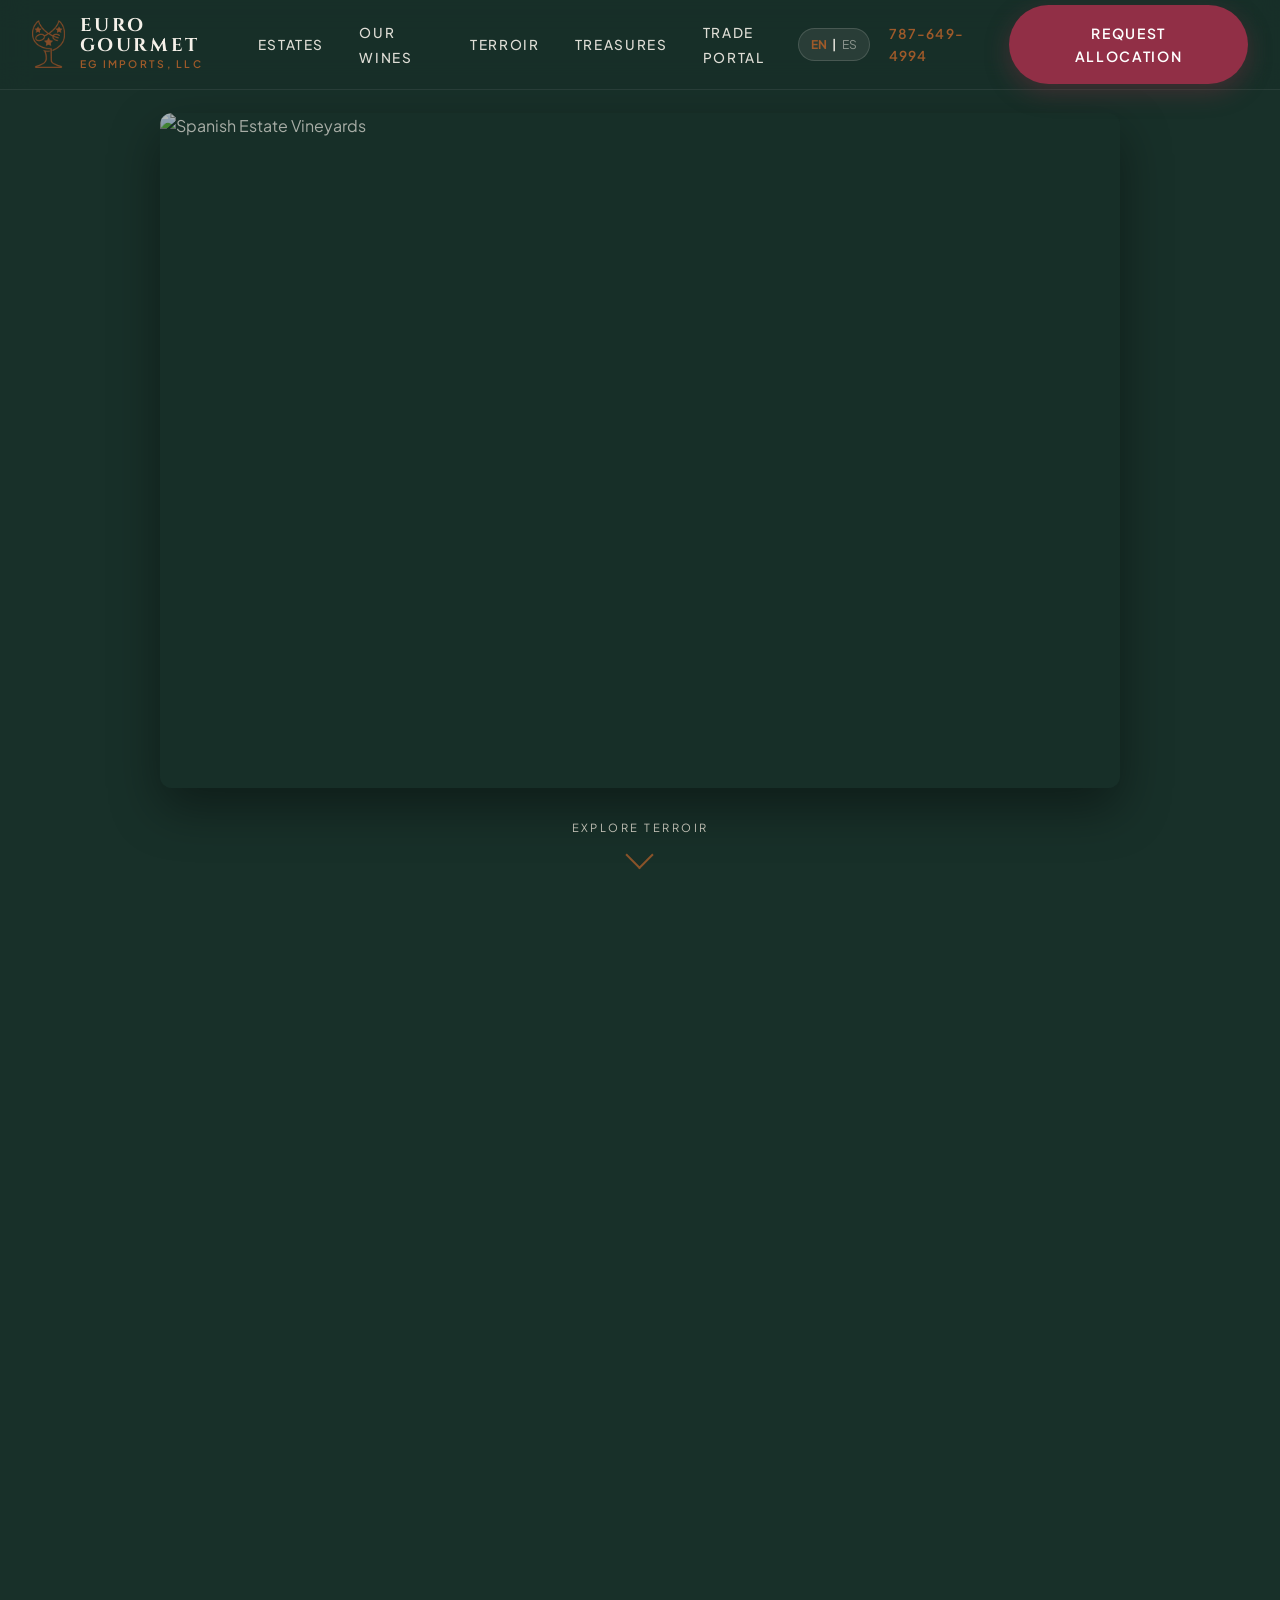
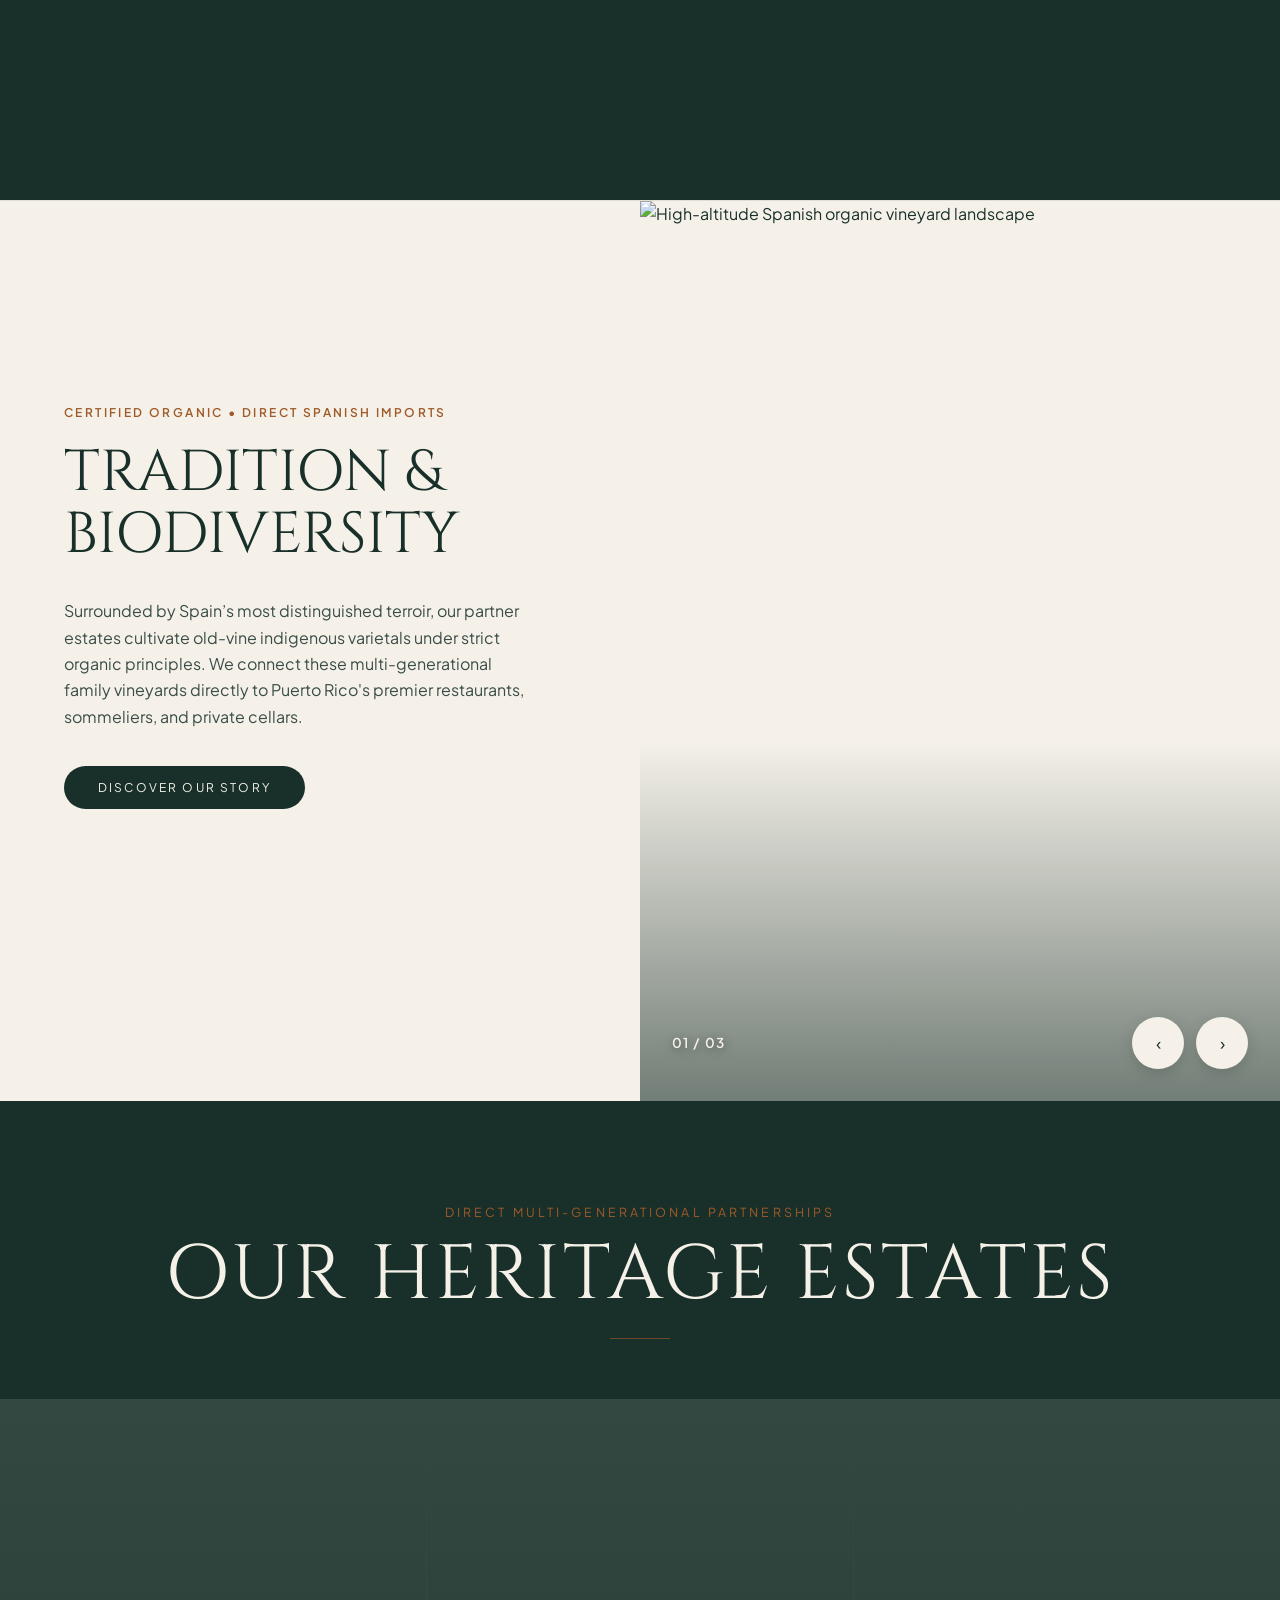
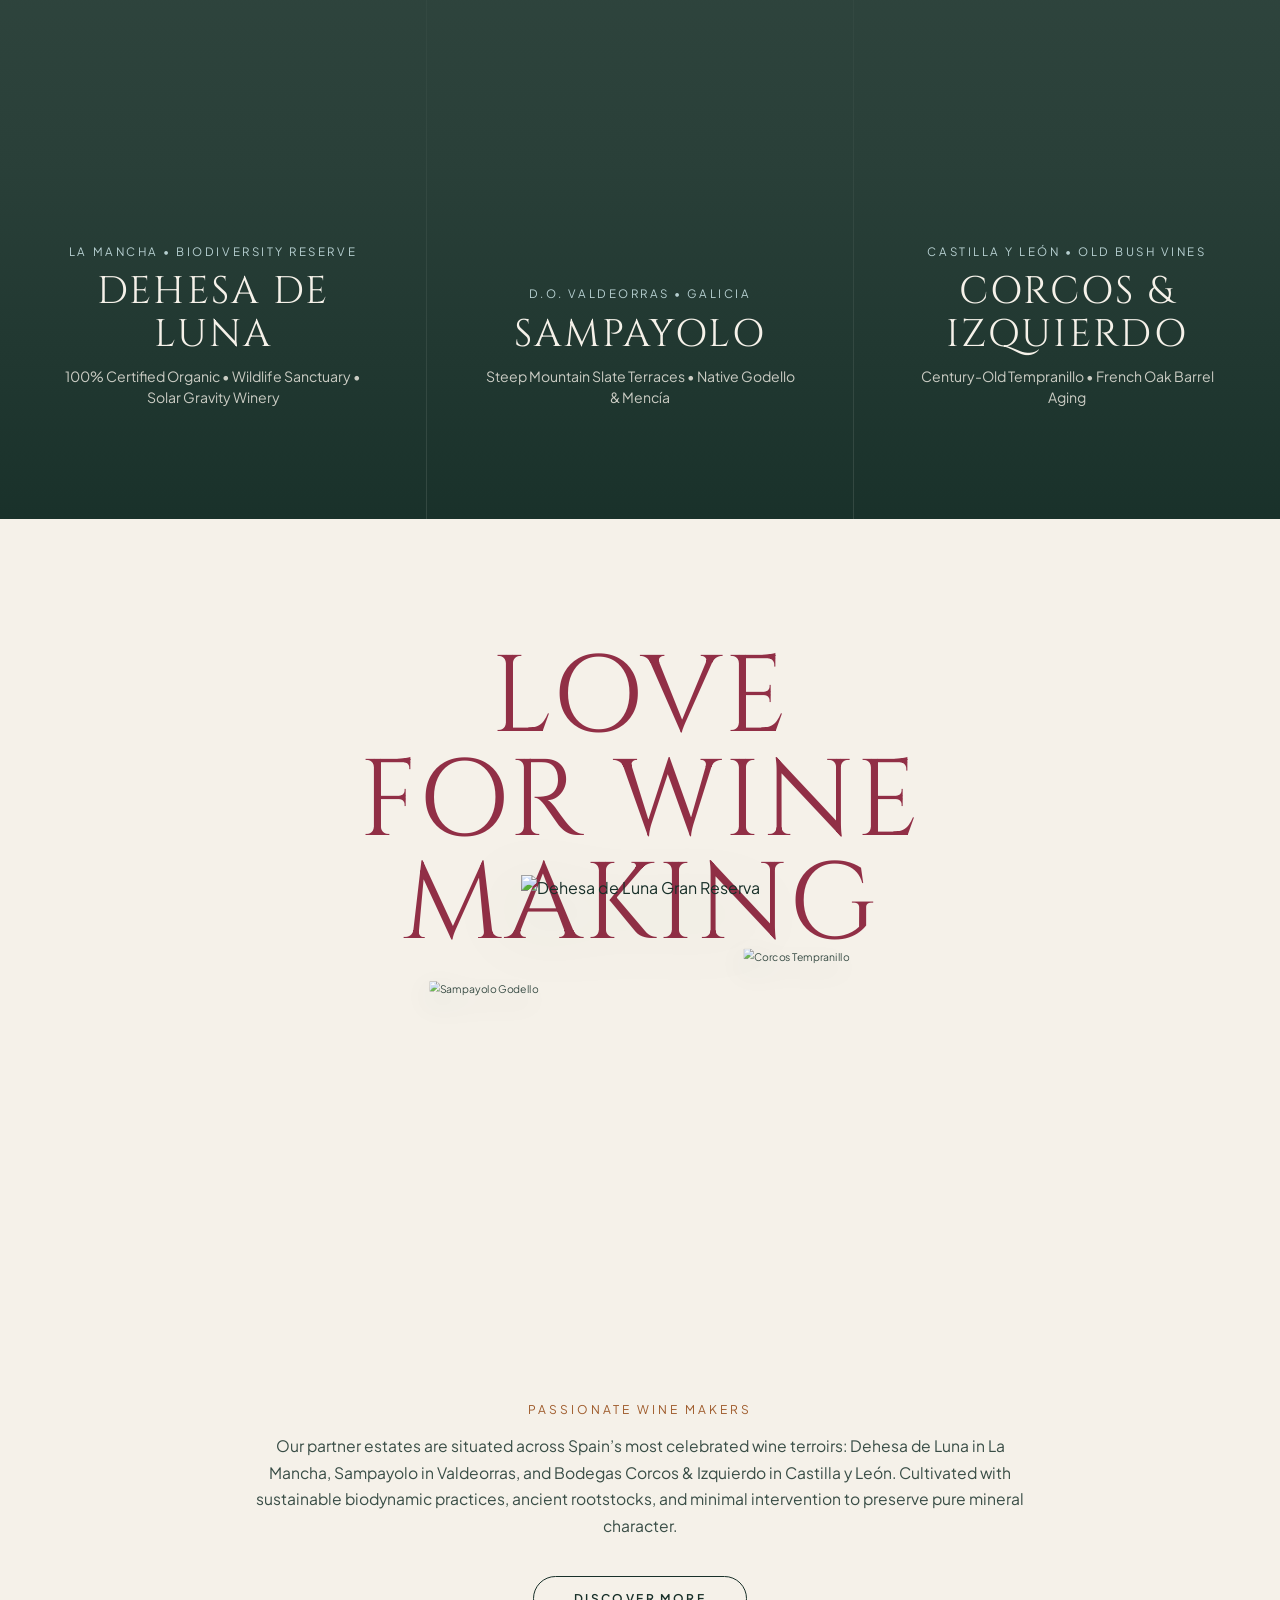
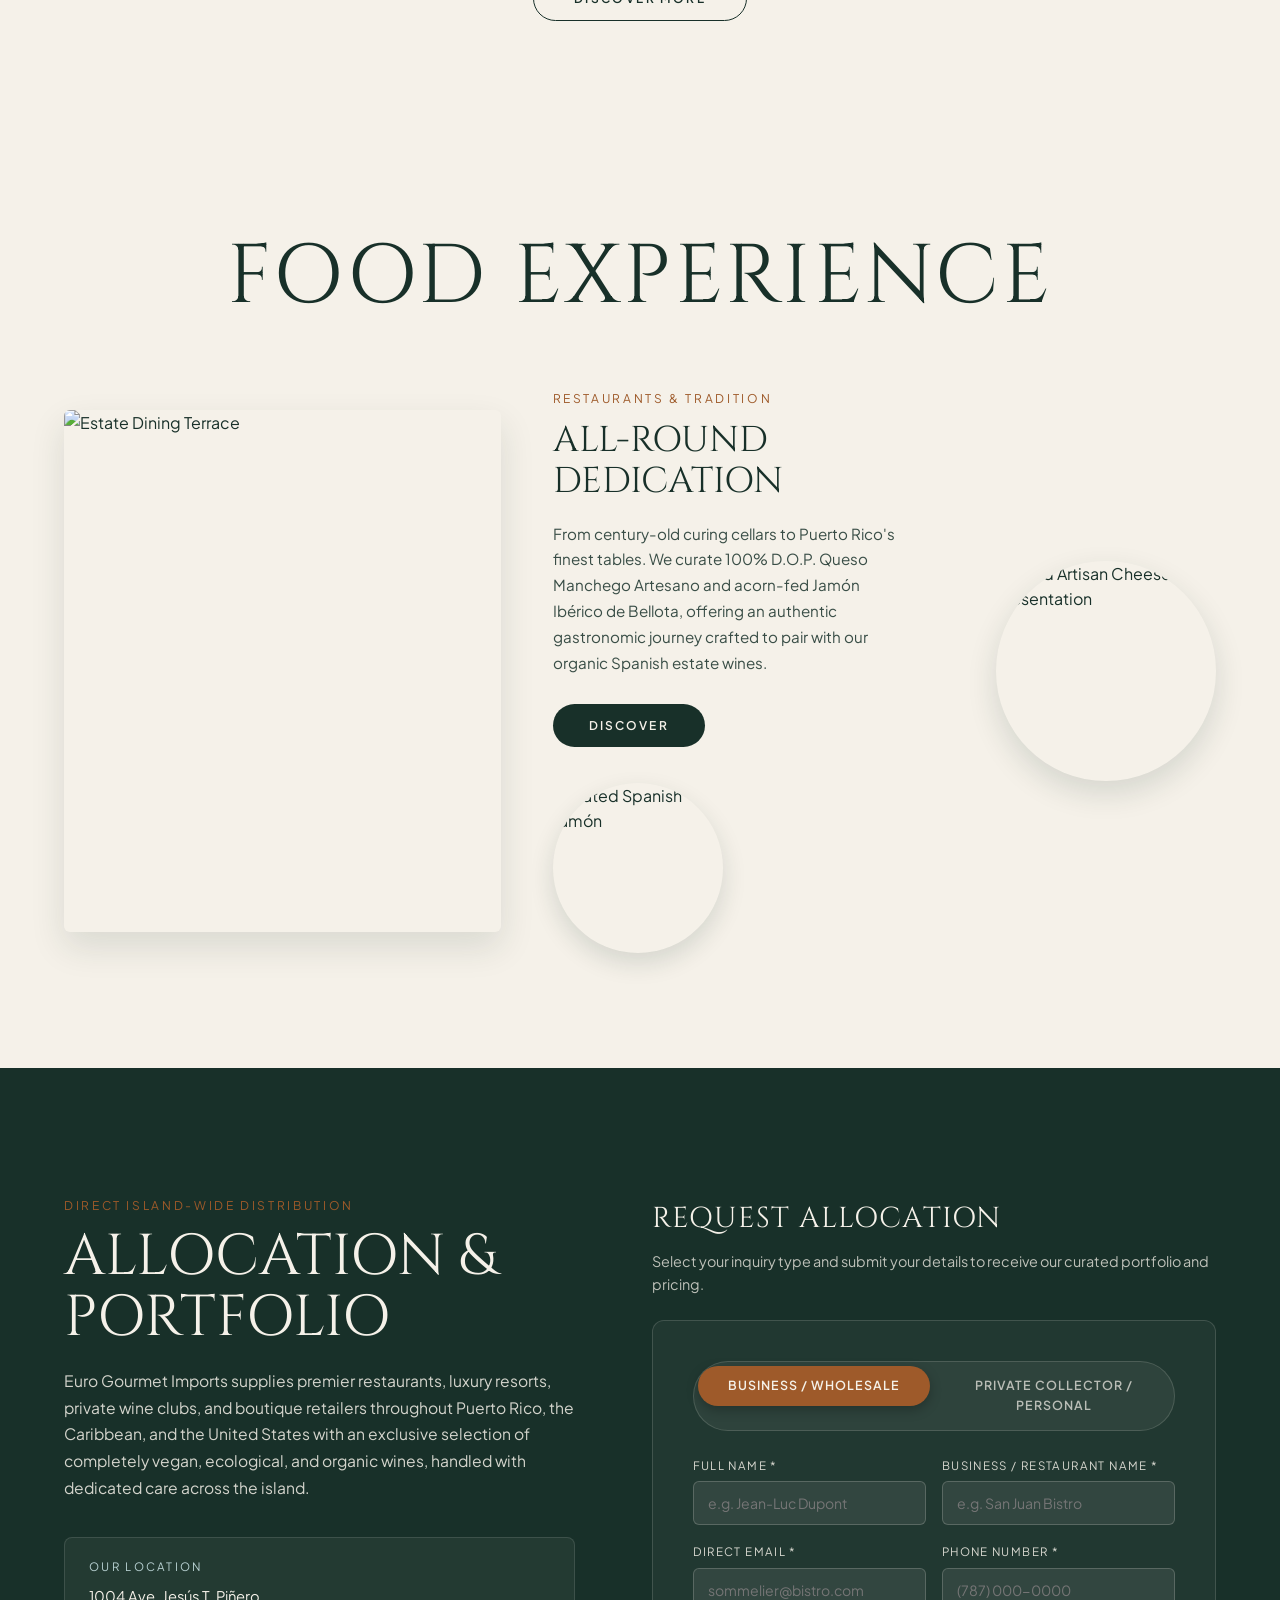
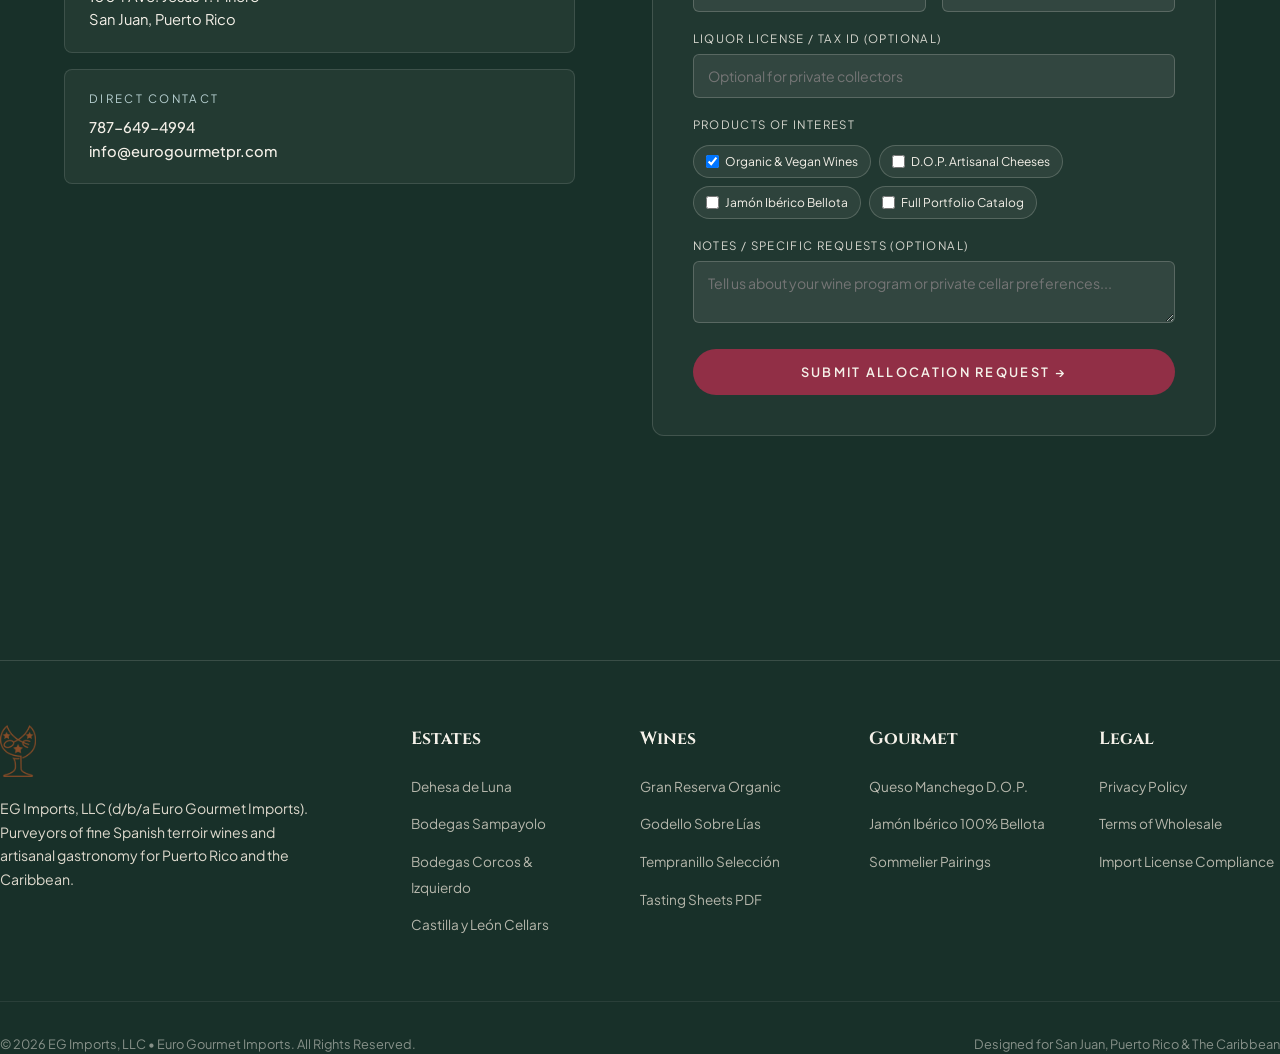
==== commit e88d9d65: "feat: update Section 6 B2B Trade & Allocation Portal with segmented selector, updated copy, and 2 co" ====
--- a/index.html
+++ b/index.html
@@ -1383,121 +1383,274 @@
         }
 
         /* ==========================================================================
-           8. SECTION 6: B2B TRADE PORTAL & EXECUTIVE FOOTER
+           8. SECTION 6: UPDATED B2B TRADE & ALLOCATION PORTAL
            ========================================================================== */
         .trade-section {
-            background-color: #12241F;
-            color: var(--colors-primaryLight);
-            padding: 8rem 0 5rem;
-            border-top: 1px solid var(--colors-borderDark);
-        }
-
-        .trade-grid {
-            display: grid;
-            grid-template-columns: 1fr 1fr;
-            gap: 5rem;
-            align-items: start;
-        }
-
-        .trade-info {
-            display: flex;
-            flex-direction: column;
-            gap: 2rem;
-        }
-
-        .trade-contacts {
-            display: grid;
-            grid-template-columns: 1fr 1fr;
-            gap: 1.5rem;
-            margin-top: 1rem;
-        }
-
-        .contact-card {
-            background: rgba(245, 241, 233, 0.04);
-            border: 1px solid var(--colors-borderDark);
-            padding: 1.4rem;
+          background-color: var(--colors-primaryDark, #183029);
+          color: var(--colors-primaryLight, #F5F1E9);
+          padding: clamp(80px, 10vw, 140px) clamp(24px, 5vw, 80px);
+          width: 100vw;
+          box-sizing: border-box;
+        }
+
+        .trade-container {
+          max-width: 1400px;
+          margin: 0 auto;
+          display: grid;
+          grid-template-columns: 0.95fr 1.05fr;
+          gap: clamp(40px, 6vw, 80px);
+          align-items: flex-start;
+        }
+
+        .trade-kicker {
+          font-family: var(--fonts-sans);
+          font-size: 0.75rem;
+          letter-spacing: 0.22em;
+          text-transform: uppercase;
+          color: var(--colors-accentGold, #9E5A2A);
+          display: block;
+          margin-bottom: 12px;
+        }
+
+        .trade-title {
+          font-family: 'Cinzel', var(--fonts-serif);
+          font-size: clamp(2.4rem, 4.5vw, 4.2rem);
+          font-weight: 400;
+          line-height: 1.05;
+          text-transform: uppercase;
+          color: var(--colors-primaryLight, #F5F1E9);
+          margin: 0 0 20px 0;
+        }
+
+        .trade-desc {
+          font-family: var(--fonts-sans);
+          font-size: 0.98rem;
+          line-height: 1.7;
+          color: rgba(245, 241, 233, 0.85);
+          margin-bottom: 36px;
+        }
+
+        /* 2 Clean Cards */
+        .trade-cards-wrapper {
+          display: flex;
+          flex-direction: column;
+          gap: 16px;
+        }
+
+        .trade-clean-card {
+          background: rgba(245, 241, 233, 0.05);
+          border: 1px solid rgba(245, 241, 233, 0.12);
+          border-radius: 8px;
+          padding: 20px 24px;
+        }
+
+        .clean-card-title {
+          font-family: var(--fonts-sans);
+          font-size: 0.72rem;
+          letter-spacing: 0.2em;
+          text-transform: uppercase;
+          color: var(--colors-accentSage, #B6CFD0);
+          display: block;
+          margin-bottom: 8px;
+        }
+
+        .clean-card-body {
+          font-family: var(--fonts-sans);
+          font-size: 0.92rem;
+          line-height: 1.6;
+          color: var(--colors-primaryLight, #F5F1E9);
+          margin: 0;
+        }
+
+        .clean-card-link {
+          color: var(--colors-primaryLight, #F5F1E9);
+          text-decoration: none;
+          font-weight: 500;
+          transition: color 0.2s;
+        }
+
+        .clean-card-link:hover {
+          color: var(--colors-accentGold, #9E5A2A);
+        }
+
+        /* Form Styles */
+        .form-header-wrap {
+          margin-bottom: 24px;
+        }
+
+        .form-main-title {
+          font-family: 'Cinzel', var(--fonts-serif);
+          font-size: 1.8rem;
+          font-weight: 400;
+          letter-spacing: 0.04em;
+          color: var(--colors-primaryLight, #F5F1E9);
+          margin: 0 0 8px 0;
+        }
+
+        .form-subtitle {
+          font-family: var(--fonts-sans);
+          font-size: 0.9rem;
+          color: rgba(245, 241, 233, 0.75);
+          margin: 0;
+        }
+
+        .b2b-form {
+          background: rgba(245, 241, 233, 0.04);
+          border: 1px solid rgba(245, 241, 233, 0.15);
+          border-radius: 12px;
+          padding: clamp(24px, 4vw, 40px);
+          display: flex;
+          flex-direction: column;
+          gap: 18px;
+        }
+
+        /* Segmented Tabs */
+        .inquiry-type-selector {
+          display: grid;
+          grid-template-columns: 1fr 1fr;
+          gap: 8px;
+          background: rgba(245, 241, 233, 0.06);
+          padding: 4px;
+          border-radius: 50px;
+          border: 1px solid rgba(245, 241, 233, 0.15);
+          margin-bottom: 8px;
+        }
+
+        .inquiry-type-tab {
+          cursor: pointer;
+        }
+
+        .inquiry-type-tab input {
+          display: none;
+        }
+
+        .inquiry-type-tab span {
+          display: block;
+          text-align: center;
+          padding: 10px 16px;
+          font-family: var(--fonts-sans);
+          font-size: 0.78rem;
+          font-weight: 600;
+          letter-spacing: 0.08em;
+          text-transform: uppercase;
+          color: rgba(245, 241, 233, 0.7);
+          border-radius: 50px;
+          transition: all 0.25s ease;
+        }
+
+        .inquiry-type-tab input:checked + span {
+          background-color: var(--colors-accentGold, #9E5A2A);
+          color: #F5F1E9;
+          box-shadow: 0 4px 12px rgba(0,0,0,0.25);
+        }
+
+        .form-row {
+          display: grid;
+          grid-template-columns: 1fr 1fr;
+          gap: 16px;
+        }
+
+        .form-group {
+          display: flex;
+          flex-direction: column;
+          gap: 6px;
+        }
+
+        .form-label {
+          font-family: var(--fonts-sans);
+          font-size: 0.72rem;
+          letter-spacing: 0.12em;
+          text-transform: uppercase;
+          color: rgba(245, 241, 233, 0.85);
+        }
+
+        .form-input,
+        .form-textarea {
+          background: rgba(245, 241, 233, 0.08);
+          border: 1px solid rgba(245, 241, 233, 0.2);
+          border-radius: 6px;
+          padding: 12px 14px;
+          color: #F5F1E9;
+          font-family: var(--fonts-sans);
+          font-size: 0.88rem;
+          outline: none;
+          transition: border-color 0.25s ease;
+        }
+
+        .form-input:focus,
+        .form-textarea:focus {
+          border-color: var(--colors-accentGold, #9E5A2A);
+        }
+
+        .form-checkbox-grid {
+          display: flex;
+          flex-wrap: wrap;
+          gap: 8px;
+          margin-top: 4px;
+        }
+
+        .checkbox-pill {
+          display: inline-flex;
+          align-items: center;
+          gap: 6px;
+          background: rgba(245, 241, 233, 0.06);
+          border: 1px solid rgba(245, 241, 233, 0.2);
+          padding: 6px 12px;
+          border-radius: 50px;
+          font-family: var(--fonts-sans);
+          font-size: 0.75rem;
+          cursor: pointer;
+          user-select: none;
+        }
+
+        .btn-trade-submit {
+          background-color: var(--colors-accentWine, #912F46);
+          color: #F5F1E9;
+          border: none;
+          padding: 15px 32px;
+          border-radius: 50px;
+          font-family: var(--fonts-sans);
+          font-size: 0.8rem;
+          font-weight: 600;
+          letter-spacing: 0.18em;
+          text-transform: uppercase;
+          cursor: pointer;
+          transition: all 0.35s ease;
+          margin-top: 8px;
+        }
+
+        .btn-trade-submit:hover {
+          background-color: #732235;
+          transform: translateY(-2px);
+          box-shadow: 0 8px 20px rgba(145, 47, 70, 0.3);
+        }
+
+        .trade-success-state {
+          font-family: var(--fonts-sans);
+          font-size: 0.88rem;
+          color: #B6CFD0;
+          padding: 12px;
+          border-radius: 6px;
+          background: rgba(182, 207, 208, 0.1);
+          border: 1px solid rgba(182, 207, 208, 0.3);
+          margin-top: 8px;
+        }
+
+        @media (max-width: 1023px) {
+          .trade-container {
+            grid-template-columns: 1fr;
+            gap: 40px;
+          }
+        }
+
+        @media (max-width: 640px) {
+          .form-row {
+            grid-template-columns: 1fr;
+          }
+          .inquiry-type-selector {
+            grid-template-columns: 1fr;
             border-radius: 12px;
-        }
-
-        .contact-card-label {
-            font-size: 0.7rem;
-            text-transform: uppercase;
-            letter-spacing: 0.12em;
-            color: var(--colors-accentGold);
-            font-weight: 700;
-            margin-bottom: 0.4rem;
-        }
-
-        .contact-card-val {
-            font-size: 1.1rem;
-            font-weight: 600;
-            color: var(--colors-primaryLight);
-        }
-
-        /* Wholesale Form Styling */
-        .b2b-form-card {
-            background: rgba(245, 241, 233, 0.05);
-            border: 1px solid var(--colors-borderDark);
-            border-radius: 20px;
-            padding: 2.8rem;
-            backdrop-filter: blur(10px);
-            box-shadow: var(--shadow-elevated);
-        }
-
-        .form-title {
-            font-family: var(--fonts-serif);
-            font-size: 1.8rem;
-            margin-bottom: 0.5rem;
-        }
-
-        .form-desc {
-            font-size: 0.9rem;
-            color: var(--colors-whiteDarker);
-            margin-bottom: 2rem;
-        }
-
-        .form-group {
-            margin-bottom: 1.4rem;
-        }
-
-        .form-label {
-            display: block;
-            font-size: 0.75rem;
-            text-transform: uppercase;
-            letter-spacing: 0.1em;
-            margin-bottom: 0.4rem;
-            font-weight: 600;
-            color: var(--colors-whiteDarker);
-        }
-
-        .form-input, .form-select, .form-textarea {
-            width: 100%;
-            padding: 0.9rem 1.2rem;
-            background: rgba(24, 48, 41, 0.6);
-            border: 1px solid var(--colors-borderDark);
-            border-radius: 8px;
-            color: var(--colors-primaryLight);
-            font-size: 0.95rem;
-            transition: var(--transitions-smooth);
-        }
-
-        .form-input:focus, .form-select:focus, .form-textarea:focus {
-            outline: none;
-            border-color: var(--colors-accentGold);
-            box-shadow: 0 0 0 3px rgba(158, 90, 42, 0.25);
-            background: rgba(24, 48, 41, 0.9);
-        }
-
-        .form-row {
-            display: grid;
-            grid-template-columns: 1fr 1fr;
-            gap: 1.2rem;
-        }
-
-        .form-submit-btn {
-            width: 100%;
-            margin-top: 1rem;
-            padding: 1.1rem;
+          }
         }
 
         /* Footer Bottom Bar */
@@ -1925,91 +2078,120 @@
         </section>
 
         <!-- ==========================================================================
-           SECTION 6: B2B TRADE PORTAL & EXECUTIVE FOOTER
+           SECTION 6: UPDATED B2B TRADE & ALLOCATION PORTAL
            ========================================================================== -->
-        <section class="trade-section" id="trade">
-            <div class="section-container">
-                <div class="trade-grid">
-                    <!-- Left Column: Trade Information & Leadership -->
-                    <div class="trade-info">
-                        <div>
-                            <span class="eyebrow" data-en="Wholesale & Allocation Partner Portal" data-es="Portal de Distribución y Hostelería">Wholesale & Allocation Partner Portal</span>
-                            <h2 class="heading-lg" data-en="Direct Island-Wide Distribution" data-es="Distribución Directa en Puerto Rico">Direct Island-Wide Distribution</h2>
-                            <p class="body-lg" style="margin-top: 1rem;" data-en="EG Imports (Euro Gourmet Imports) supplies premier restaurants, luxury resorts, private wine clubs, and boutique retailers throughout Puerto Rico and the Caribbean with climate-controlled distribution." data-es="EG Imports (Euro Gourmet Imports) suministra a los mejores restaurantes, hoteles de lujo, clubes privados y tiendas especializadas de Puerto Rico con logística a temperatura controlada.">
-                                EG Imports (Euro Gourmet Imports) supplies premier restaurants, luxury resorts, private wine clubs, and boutique retailers throughout Puerto Rico and the Caribbean with climate-controlled distribution.
-                            </p>
-                        </div>
-
-                        <div class="trade-contacts">
-                            <div class="contact-card">
-                                <div class="contact-card-label" data-en="Direct Trade Orders" data-es="Pedidos Directos">Direct Trade Orders</div>
-                                <div class="contact-card-val">787-649-4994</div>
-                            </div>
-                            <div class="contact-card">
-                                <div class="contact-card-label" data-en="Office & Operations" data-es="Oficina y Logística">Office & Operations</div>
-                                <div class="contact-card-val">787-494-4994</div>
-                            </div>
-                            <div class="contact-card">
-                                <div class="contact-card-label" data-en="Executive Leadership" data-es="Dirección Ejecutiva">Executive Leadership</div>
-                                <div class="contact-card-val">Carlos A. Marcano, CEO</div>
-                            </div>
-                            <div class="contact-card">
-                                <div class="contact-card-label" data-en="Distribution Hub" data-es="Centro de Distribución">Distribution Hub</div>
-                                <div class="contact-card-val">San Juan, Puerto Rico</div>
-                            </div>
-                        </div>
-                    </div>
-
-                    <!-- Right Column: B2B Wholesale Allocation Form -->
-                    <div class="b2b-form-card" id="b2bFormCard">
-                        <h3 class="form-title" data-en="Request Trade Allocation" data-es="Solicitar Catálogo y Muestras">Request Trade Allocation</h3>
-                        <p class="form-desc" data-en="Submit your business details below to receive our confidential wholesale price list and arrange a private tasting." data-es="Complete el formulario para recibir nuestra lista de precios al por mayor y coordinar una cata privada.">
-                            Submit your business details below to receive our confidential wholesale price list and arrange a private tasting.
-                        </p>
-
-                        <form id="wholesaleForm" onsubmit="handleFormSubmit(event)">
-                            <div class="form-row">
-                                <div class="form-group">
-                                    <label class="form-label" data-en="Full Name" data-es="Nombre Completo">Full Name</label>
-                                    <input type="text" class="form-input" required placeholder="e.g. Chef Jean-Luc">
-                                </div>
-                                <div class="form-group">
-                                    <label class="form-label" data-en="Business / Restaurant" data-es="Empresa / Restaurante">Business / Restaurant</label>
-                                    <input type="text" class="form-input" required placeholder="e.g. San Juan Bistro">
-                                </div>
-                            </div>
-
-                            <div class="form-row">
-                                <div class="form-group">
-                                    <label class="form-label" data-en="Direct Email" data-es="Correo Electrónico">Direct Email</label>
-                                    <input type="email" class="form-input" required placeholder="sommelier@bistro.com">
-                                </div>
-                                <div class="form-group">
-                                    <label class="form-label" data-en="Phone Number" data-es="Teléfono">Phone Number</label>
-                                    <input type="tel" class="form-input" required placeholder="787-000-0000">
-                                </div>
-                            </div>
-
-                            <div class="form-group">
-                                <label class="form-label" data-en="Liquor License / Tax ID" data-es="Licencia de Licores / Registro">Liquor License / Tax ID</label>
-                                <input type="text" class="form-input" placeholder="Optional for private collectors">
-                            </div>
-
-                            <div class="form-group">
-                                <label class="form-label" data-en="Products of Interest" data-es="Productos de Interés">Products of Interest</label>
-                                <select class="form-select">
-                                    <option value="all">Complete Portfolio (Wines + Gourmet Cheeses & Hams)</option>
-                                    <option value="wines">Spanish Organic Fine Wines Only</option>
-                                    <option value="gastronomy">Artisanal Manchego Cheeses & Jamón Ibérico</option>
-                                </select>
-                            </div>
-
-                            <button type="submit" class="btn btn-burgundy form-submit-btn" data-en="Submit Allocation Request →" data-es="Enviar Solicitud de Catálogo →">
-                                Submit Allocation Request →
-                            </button>
-                        </form>
-                    </div>
+        <section id="trade" class="trade-section">
+          <div class="trade-container">
+            
+            <!-- Left Column: Copy & 2 Clean Contact Cards -->
+            <div class="trade-info-col">
+              <span class="trade-kicker" data-en="DIRECT ISLAND-WIDE DISTRIBUTION" data-es="DISTRIBUCIÓN DIRECTA EN PUERTO RICO">DIRECT ISLAND-WIDE DISTRIBUTION</span>
+              <h2 class="trade-title" data-en="ALLOCATION & PORTFOLIO" data-es="SOLICITUD DE ASIGNACIÓN Y PORTAFOLIO">ALLOCATION & PORTFOLIO</h2>
+              <p class="trade-desc" data-en="Euro Gourmet Imports supplies premier restaurants, luxury resorts, private wine clubs, and boutique retailers throughout Puerto Rico, the Caribbean, and the United States with an exclusive selection of completely vegan, ecological, and organic wines, handled with dedicated care across the island." data-es="Euro Gourmet Imports suministra a restaurantes de primer nivel, complejos turísticos de lujo, clubes de vino privados y tiendas boutique en todo Puerto Rico, el Caribe y los Estados Unidos con una selección exclusiva de vinos completamente veganos, ecológicos y orgánicos.">
+                Euro Gourmet Imports supplies premier restaurants, luxury resorts, private wine clubs, and boutique retailers throughout Puerto Rico, the Caribbean, and the United States with an exclusive selection of completely vegan, ecological, and organic wines, handled with dedicated care across the island.
+              </p>
+
+              <div class="trade-cards-wrapper">
+                <!-- Card 1: Location -->
+                <div class="trade-clean-card">
+                  <span class="clean-card-title" data-en="OUR LOCATION" data-es="NUESTRA UBICACIÓN">OUR LOCATION</span>
+                  <p class="clean-card-body">1004 Ave. Jesús T. Piñero<br>San Juan, Puerto Rico</p>
                 </div>
+
+                <!-- Card 2: Direct Contact -->
+                <div class="trade-clean-card">
+                  <span class="clean-card-title" data-en="DIRECT CONTACT" data-es="CONTACTO DIRECTO">DIRECT CONTACT</span>
+                  <p class="clean-card-body">
+                    <a href="tel:7876494994" class="clean-card-link">787-649-4994</a><br>
+                    <a href="mailto:info@eurogourmetpr.com" class="clean-card-link">info@eurogourmetpr.com</a>
+                  </p>
+                </div>
+              </div>
+            </div>
+
+            <!-- Right Column: Segmented Inquiry Allocation Form -->
+            <div class="trade-form-col">
+              <div class="form-header-wrap">
+                <h3 class="form-main-title" data-en="REQUEST ALLOCATION" data-es="SOLICITAR ASIGNACIÓN">REQUEST ALLOCATION</h3>
+                <p class="form-subtitle" data-en="Select your inquiry type and submit your details to receive our curated portfolio and pricing." data-es="Seleccione el tipo de consulta y envíe sus datos para recibir nuestro portafolio y precios.">Select your inquiry type and submit your details to receive our curated portfolio and pricing.</p>
+              </div>
+
+              <form id="allocationForm" class="b2b-form" onsubmit="handleAllocationSubmit(event)">
+                <!-- Segmented Type Selector -->
+                <div class="inquiry-type-selector">
+                  <label class="inquiry-type-tab">
+                    <input type="radio" name="inquiry_type" value="business" checked onchange="toggleInquiryType('business')" />
+                    <span data-en="Business / Wholesale" data-es="Empresa / Mayorista">Business / Wholesale</span>
+                  </label>
+                  <label class="inquiry-type-tab">
+                    <input type="radio" name="inquiry_type" value="personal" onchange="toggleInquiryType('personal')" />
+                    <span data-en="Private Collector / Personal" data-es="Coleccionista / Personal">Private Collector / Personal</span>
+                  </label>
+                </div>
+
+                <div class="form-row">
+                  <div class="form-group">
+                    <label for="allocName" class="form-label" data-en="Full Name *" data-es="Nombre Completo *">Full Name *</label>
+                    <input type="text" id="allocName" required placeholder="e.g. Jean-Luc Dupont" class="form-input" />
+                  </div>
+                  <div class="form-group">
+                    <label for="allocCompany" id="lblCompany" class="form-label" data-en="Business / Restaurant Name *" data-es="Nombre de la Empresa / Restaurante *">Business / Restaurant Name *</label>
+                    <input type="text" id="allocCompany" required placeholder="e.g. San Juan Bistro" class="form-input" />
+                  </div>
+                </div>
+
+                <div class="form-row">
+                  <div class="form-group">
+                    <label for="allocEmail" class="form-label" data-en="Direct Email *" data-es="Correo Electrónico *">Direct Email *</label>
+                    <input type="email" id="allocEmail" required placeholder="sommelier@bistro.com" class="form-input" />
+                  </div>
+                  <div class="form-group">
+                    <label for="allocPhone" class="form-label" data-en="Phone Number *" data-es="Teléfono *">Phone Number *</label>
+                    <input type="tel" id="allocPhone" required placeholder="(787) 000-0000" class="form-input" />
+                  </div>
+                </div>
+
+                <div class="form-group">
+                  <label for="allocLicense" class="form-label" data-en="Liquor License / Tax ID (Optional)" data-es="Licencia de Licores / Registro (Opcional)">Liquor License / Tax ID (Optional)</label>
+                  <input type="text" id="allocLicense" placeholder="Optional for private collectors" class="form-input" />
+                </div>
+
+                <div class="form-group">
+                  <label class="form-label" data-en="Products of Interest" data-es="Productos de Interés">Products of Interest</label>
+                  <div class="form-checkbox-grid">
+                    <label class="checkbox-pill">
+                      <input type="checkbox" name="interest" value="Organic & Vegan Wines" checked />
+                      <span data-en="Organic & Vegan Wines" data-es="Vinos Orgánicos y Veganos">Organic & Vegan Wines</span>
+                    </label>
+                    <label class="checkbox-pill">
+                      <input type="checkbox" name="interest" value="D.O.P. Artisanal Cheeses" />
+                      <span data-en="D.O.P. Artisanal Cheeses" data-es="Quesos Artesanales D.O.P.">D.O.P. Artisanal Cheeses</span>
+                    </label>
+                    <label class="checkbox-pill">
+                      <input type="checkbox" name="interest" value="Jamón Ibérico Bellota" />
+                      <span data-en="Jamón Ibérico Bellota" data-es="Jamón Ibérico de Bellota">Jamón Ibérico Bellota</span>
+                    </label>
+                    <label class="checkbox-pill">
+                      <input type="checkbox" name="interest" value="Full Portfolio Catalog" />
+                      <span data-en="Full Portfolio Catalog" data-es="Catálogo Completo">Full Portfolio Catalog</span>
+                    </label>
+                  </div>
+                </div>
+
+                <div class="form-group">
+                  <label for="allocNotes" class="form-label" data-en="Notes / Specific Requests (Optional)" data-es="Notas / Solicitudes Especiales (Opcional)">Notes / Specific Requests (Optional)</label>
+                  <textarea id="allocNotes" rows="2" placeholder="Tell us about your wine program or private cellar preferences..." class="form-textarea"></textarea>
+                </div>
+
+                <button type="submit" class="btn-trade-submit" id="btnAllocSubmit" data-en="SUBMIT ALLOCATION REQUEST →" data-es="ENVIAR SOLICITUD DE ASIGNACIÓN →">SUBMIT ALLOCATION REQUEST →</button>
+                <div id="allocSuccessMsg" class="trade-success-state" style="display: none;" data-en="✓ Thank you. Your allocation inquiry has been received. Our concierge will contact you within 24 hours." data-es="✓ Gracias. Su consulta de asignación ha sido recibida. Nuestro equipo se pondrá en contacto dentro de las próximas 24 horas.">
+                  ✓ Thank you. Your allocation inquiry has been received. Our concierge will contact you within 24 hours.
+                </div>
+              </form>
+            </div>
+
+          </div>
+        </section>
 
                 <!-- Footer Bottom Navigation & Copyright -->
                 <footer class="main-footer">
@@ -2387,22 +2569,34 @@
             modal.classList.add('active');
         }
 
-        // 5. Form Submission Handler
-        function handleFormSubmit(event) {
-            event.preventDefault();
-            const b2bCard = document.getElementById('b2bFormCard');
-            b2bCard.innerHTML = `
-                <div style="text-align: center; padding: 2rem 0;">
-                    <div style="font-size: 3rem; color: var(--colors-accentGold); margin-bottom: 1rem;">✓</div>
-                    <h3 class="heading-md" style="margin-bottom: 1rem; color: var(--colors-primaryLight);">Allocation Request Received</h3>
-                    <p style="color: var(--colors-whiteDarker); font-size: 0.95rem; line-height: 1.7; margin-bottom: 2rem;">
-                        Thank you. Our Executive Team & Founder Carlos A. Marcano will review your business credentials and contact you within 24 business hours with our confidential wholesale catalog.
-                    </p>
-                    <div style="font-size: 0.8rem; letter-spacing: 0.1em; color: var(--colors-accentGold); text-transform: uppercase; font-weight: 700;">
-                        Direct Wholesale Line: 787-649-4994
-                    </div>
-                </div>
-            `;
+        // 5. Section 6 Allocation Form Handlers
+        function toggleInquiryType(type) {
+          const lblCompany = document.getElementById('lblCompany');
+          const allocCompany = document.getElementById('allocCompany');
+          if (!lblCompany || !allocCompany) return;
+
+          if (type === 'personal') {
+            lblCompany.textContent = currentLang === 'es' ? 'Nombre de la Empresa / Restaurante (Opcional)' : 'Business / Restaurant Name (Optional)';
+            allocCompany.required = false;
+            allocCompany.placeholder = currentLang === 'es' ? 'e.g. Coleccionista Privado (Opcional)' : 'e.g. Private Collector (Optional)';
+          } else {
+            lblCompany.textContent = currentLang === 'es' ? 'Nombre de la Empresa / Restaurante *' : 'Business / Restaurant Name *';
+            allocCompany.required = true;
+            allocCompany.placeholder = 'e.g. San Juan Bistro';
+          }
+        }
+
+        function handleAllocationSubmit(event) {
+          event.preventDefault();
+          const btn = document.getElementById('btnAllocSubmit');
+          const successMsg = document.getElementById('allocSuccessMsg');
+
+          if (btn) {
+            btn.style.display = 'none';
+          }
+          if (successMsg) {
+            successMsg.style.display = 'block';
+          }
         }
     </script>
 </body>
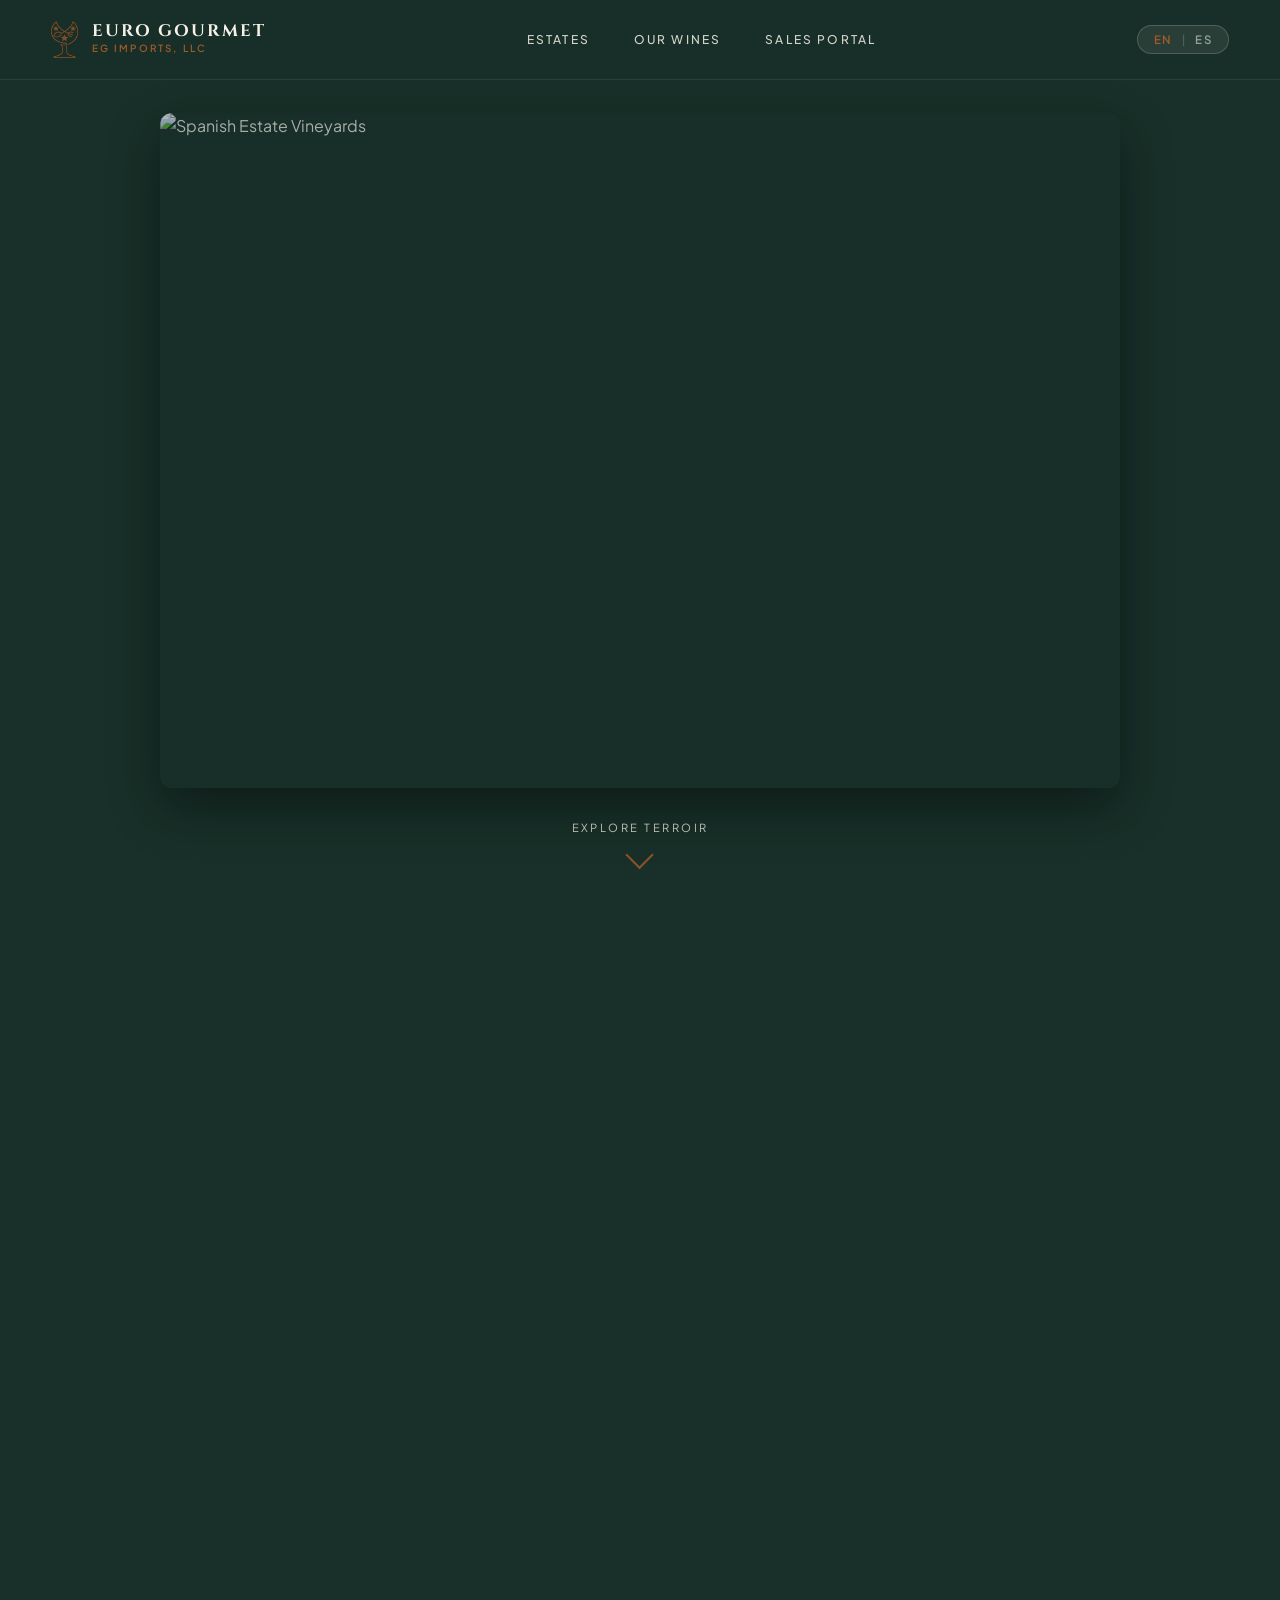
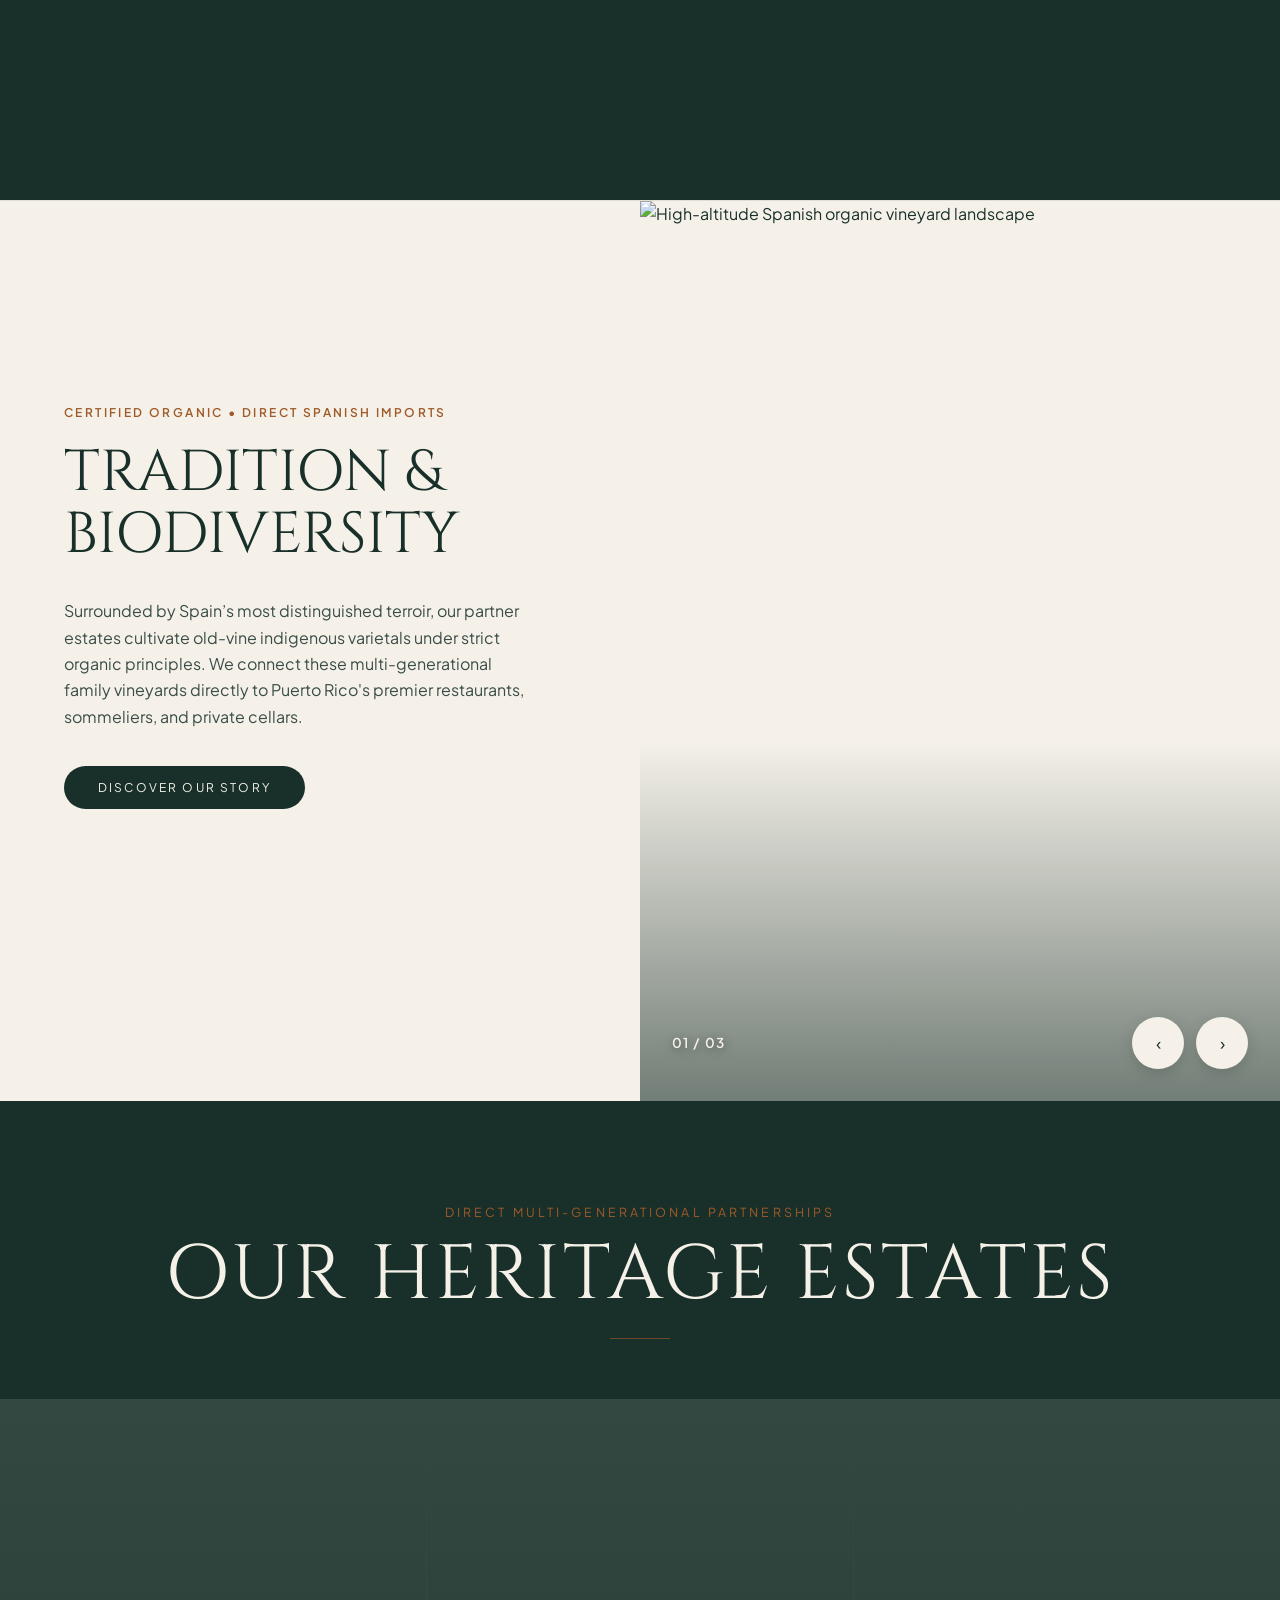
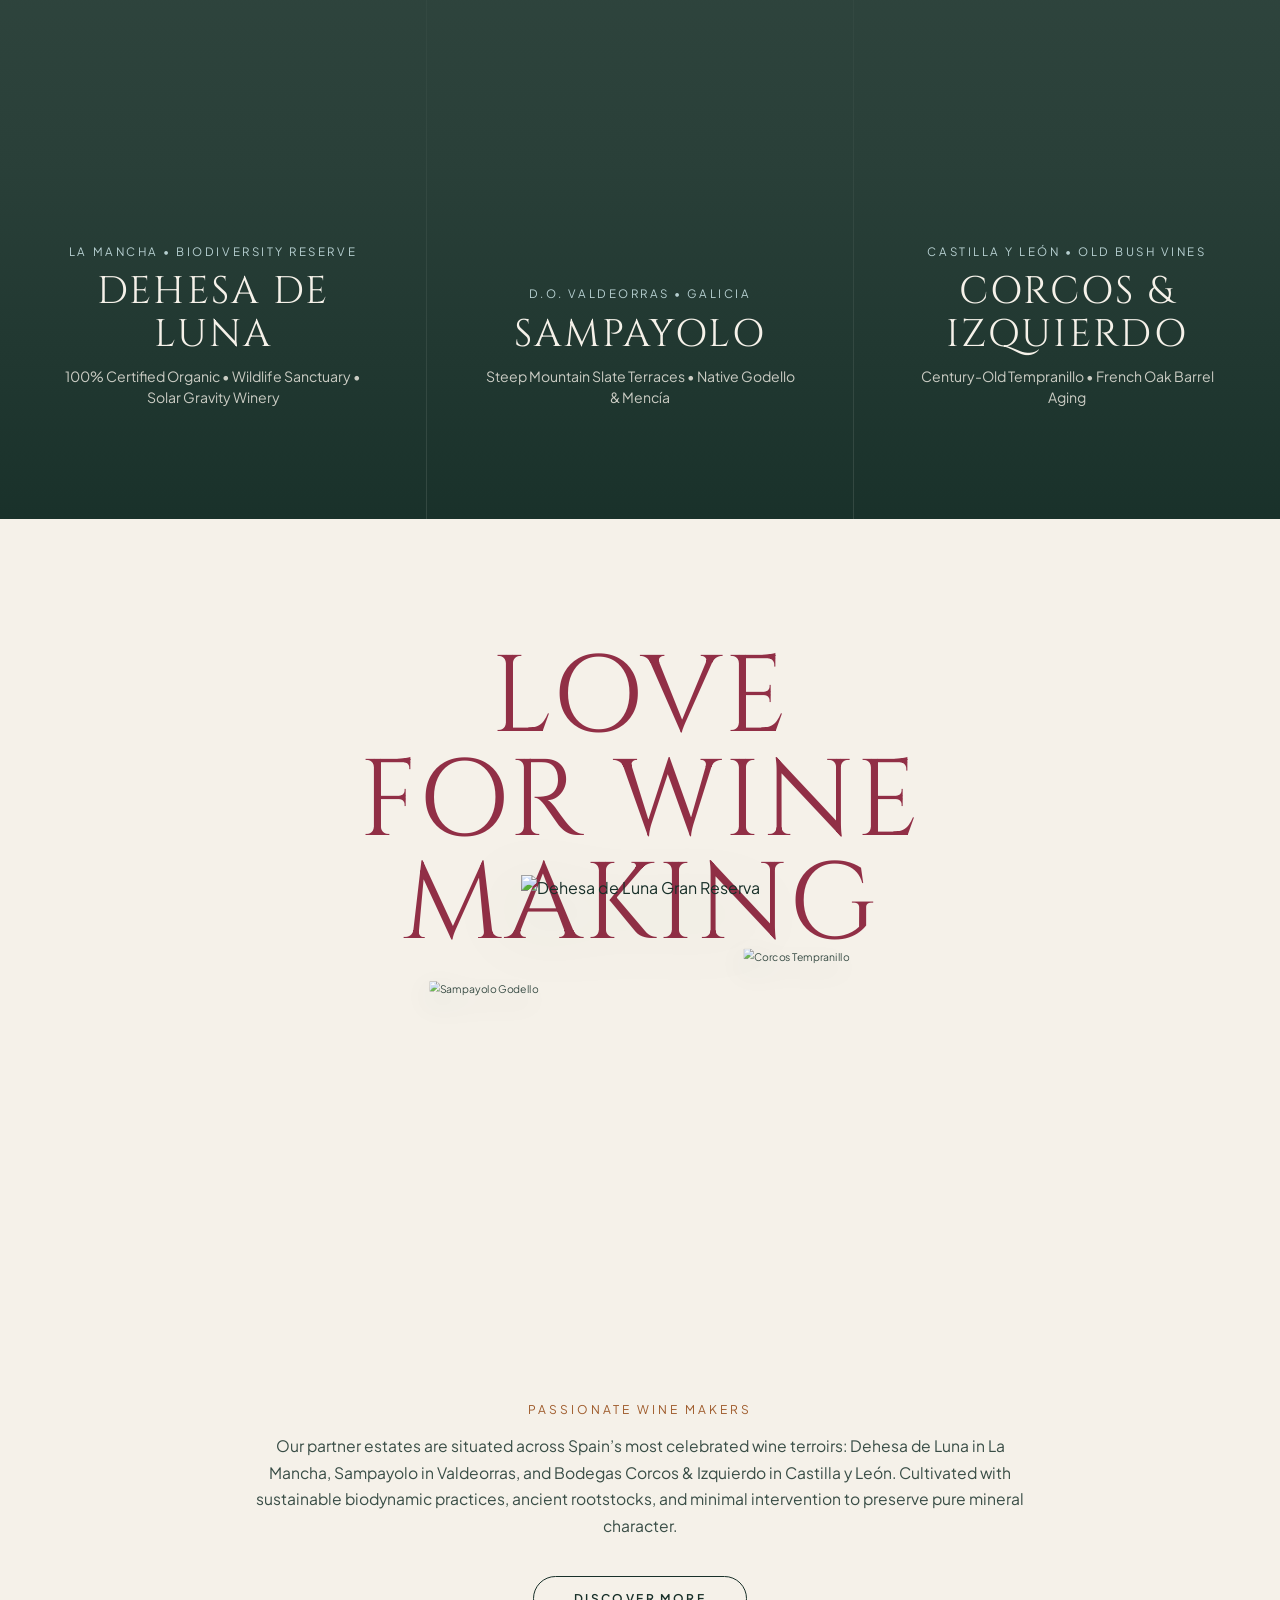
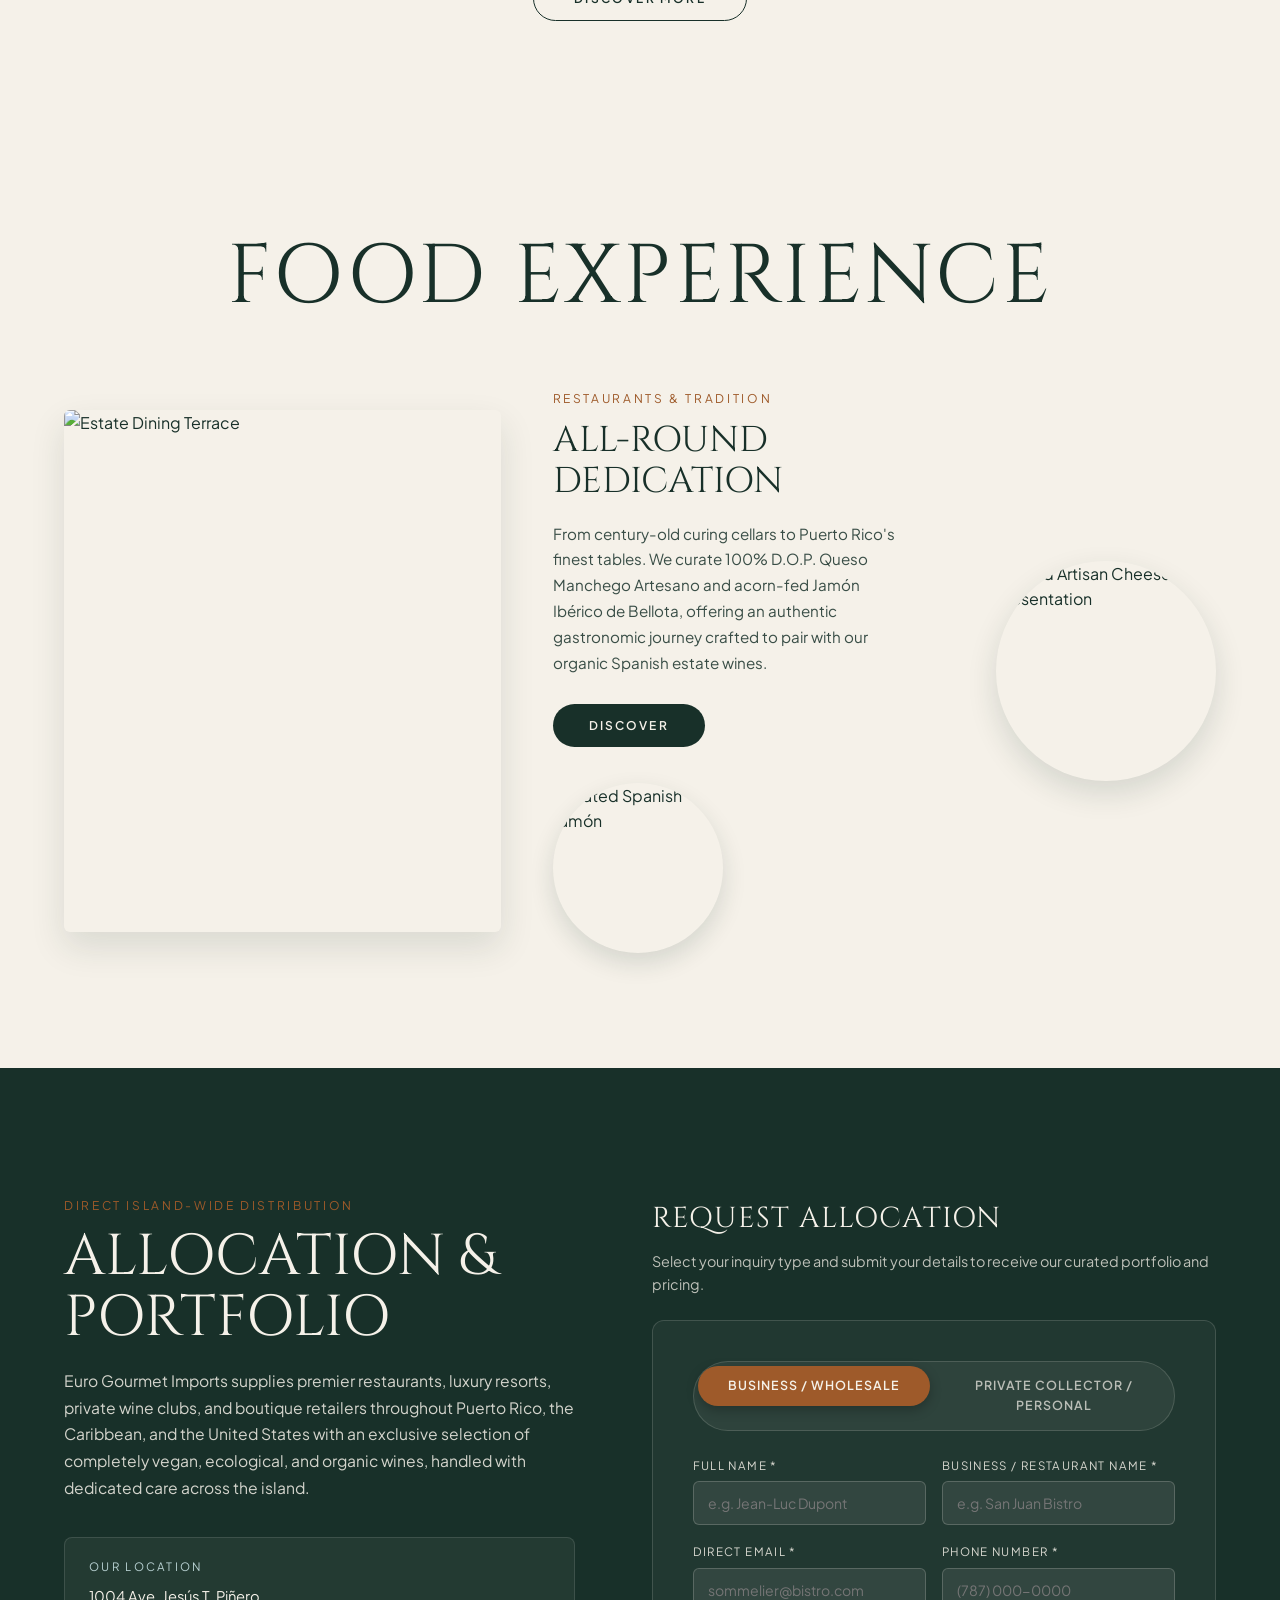
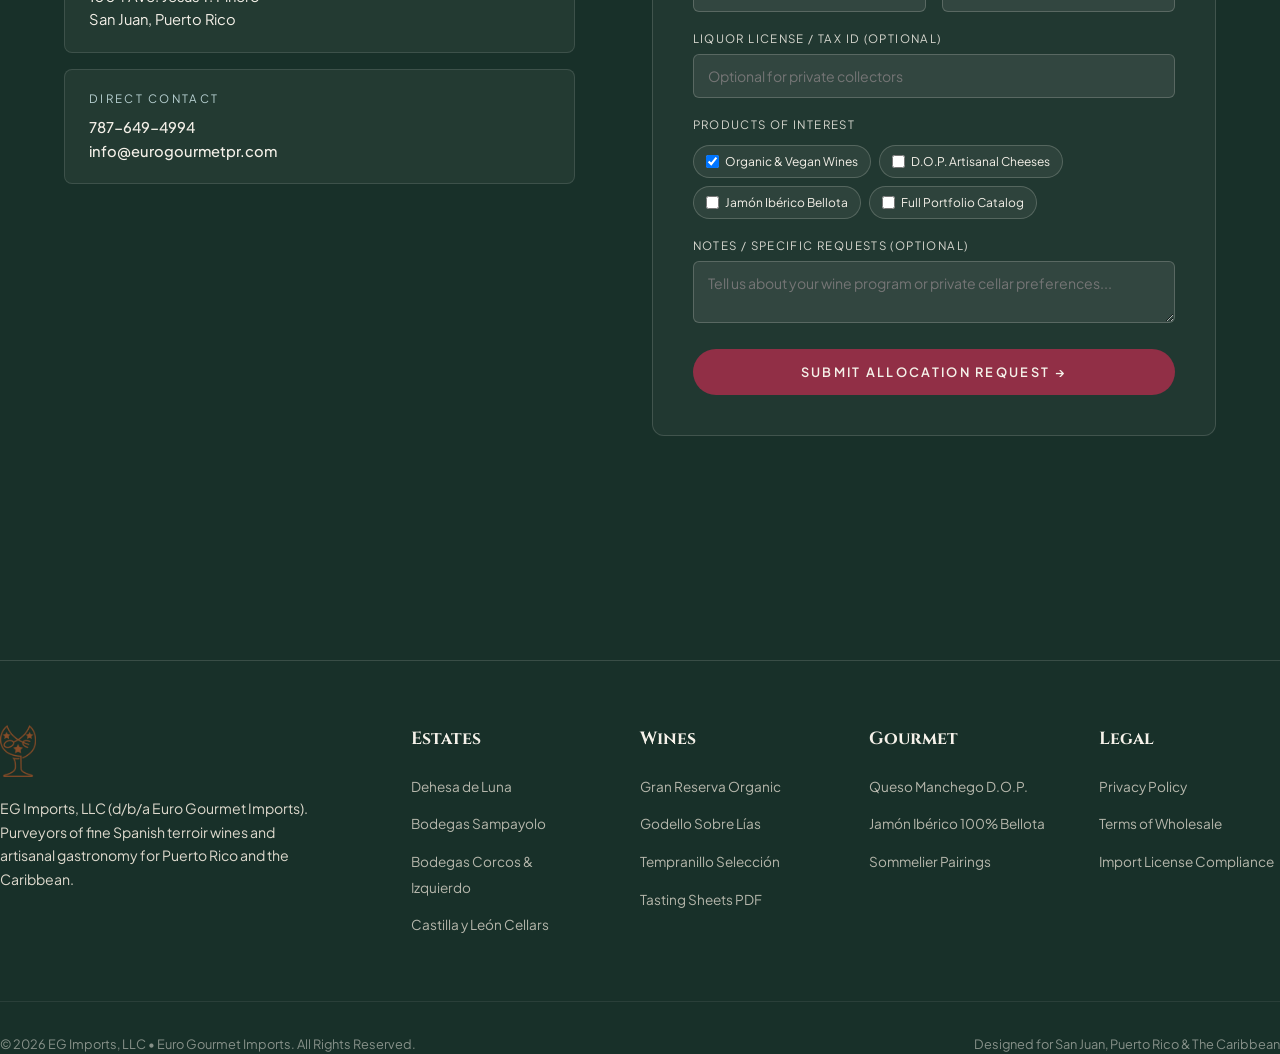
==== commit cbb70a6d: "refactor: streamline top navigation header to 3 core links and synchronize dynamic EN | ES translati" ====
--- a/index.html
+++ b/index.html
@@ -195,167 +195,156 @@
         }
 
         /* ==========================================================================
-           2. STICKY HEADER & NAV BAR (San Felice Transparent Blur Style)
+           2. MINIMALIST HEADER SYSTEM
            ========================================================================== */
-        .navbar {
-            position: fixed;
-            top: 0;
-            left: 0;
-            right: 0;
-            height: 90px;
-            z-index: 1000;
-            transition: var(--transitions-default);
-            background: rgba(24, 48, 41, 0.35);
-            backdrop-filter: blur(14px);
-            -webkit-backdrop-filter: blur(14px);
-            border-bottom: 1px solid rgba(245, 241, 233, 0.08);
-        }
-
-        .navbar.scrolled {
-            height: 76px;
-            background: rgba(24, 48, 41, 0.94);
-            border-bottom: 1px solid rgba(245, 241, 233, 0.15);
-            box-shadow: 0 10px 30px rgba(0, 0, 0, 0.3);
-        }
-
-        .nav-inner {
-            height: 100%;
-            display: flex;
-            align-items: center;
-            justify-content: space-between;
-        }
-
-        .nav-brand {
-            display: flex;
-            align-items: center;
-            gap: 0.9rem;
-        }
-
-        /* Official Bronze Logo Preservation */
-        .brand-logo-img {
-            height: 48px;
-            width: auto;
-            object-fit: contain;
-            transition: var(--transitions-smooth);
-        }
-        .navbar.scrolled .brand-logo-img {
-            height: 42px;
-        }
-
-        .brand-text {
-            display: flex;
-            flex-direction: column;
+        .site-header {
+          position: fixed;
+          top: 0;
+          left: 0;
+          width: 100vw;
+          height: 80px;
+          z-index: 1000;
+          background: rgba(24, 48, 41, 0.65);
+          backdrop-filter: blur(12px);
+          -webkit-backdrop-filter: blur(12px);
+          border-bottom: 1px solid rgba(245, 241, 233, 0.08);
+          transition: background-color 0.3s ease, height 0.3s ease;
+        }
+
+        .site-header.scrolled {
+          height: 72px;
+          background: rgba(24, 48, 41, 0.94);
+          border-bottom: 1px solid rgba(245, 241, 233, 0.15);
+          box-shadow: 0 10px 30px rgba(0, 0, 0, 0.3);
+        }
+
+        .header-inner {
+          max-width: 1440px;
+          height: 100%;
+          margin: 0 auto;
+          padding: 0 clamp(20px, 4vw, 60px);
+          display: flex;
+          align-items: center;
+          justify-content: space-between;
+        }
+
+        /* Brand */
+        .header-brand {
+          display: flex;
+          align-items: center;
+          gap: 14px;
+          text-decoration: none;
+        }
+
+        .header-logo-img {
+          height: 38px;
+          width: auto;
+          object-fit: contain;
+          transition: height 0.3s ease;
+        }
+
+        .site-header.scrolled .header-logo-img {
+          height: 34px;
+        }
+
+        .header-brand-text {
+          display: flex;
+          flex-direction: column;
         }
 
         .brand-title {
-            font-family: 'Cinzel', serif;
-            font-size: 1.15rem;
-            font-weight: 700;
-            letter-spacing: 0.14em;
-            color: var(--colors-primaryLight);
-            line-height: 1.1;
-        }
-
-        .brand-subtitle {
-            font-size: 0.65rem;
-            letter-spacing: 0.22em;
-            color: var(--colors-accentGold);
-            text-transform: uppercase;
-            font-weight: 600;
-        }
-
-        .nav-links {
-            display: flex;
-            align-items: center;
-            gap: 2.2rem;
-            list-style: none;
+          font-family: 'Cinzel', var(--fonts-serif);
+          font-size: 1.05rem;
+          letter-spacing: 0.12em;
+          color: var(--colors-primaryLight, #F5F1E9);
+          line-height: 1.1;
+          font-weight: 700;
+        }
+
+        .brand-sub {
+          font-family: var(--fonts-sans);
+          font-size: 0.62rem;
+          letter-spacing: 0.22em;
+          color: var(--colors-accentGold, #9E5A2A);
+          font-weight: 600;
+        }
+
+        /* Nav Menu */
+        .header-nav {
+          display: flex;
+          align-items: center;
+          gap: clamp(24px, 3.5vw, 44px);
         }
 
         .nav-link {
-            font-size: 0.85rem;
-            font-weight: 500;
-            letter-spacing: 0.12em;
-            text-transform: uppercase;
-            color: var(--colors-primaryLight);
-            position: relative;
-            padding: 0.4rem 0;
-            opacity: 0.9;
+          font-family: var(--fonts-sans);
+          font-size: 0.75rem;
+          font-weight: 500;
+          letter-spacing: 0.18em;
+          text-transform: uppercase;
+          color: rgba(245, 241, 233, 0.85);
+          text-decoration: none;
+          transition: color 0.25s ease;
+          position: relative;
+          padding: 6px 0;
         }
 
         .nav-link::after {
-            content: '';
-            position: absolute;
-            bottom: 0;
-            left: 0;
-            width: 100%;
-            height: 2px;
-            background: var(--colors-accentGold);
-            transform: scaleX(0);
-            transform-origin: right;
-            transition: transform 0.35s cubic-bezier(0.68, 0.09, 0, 0.97);
+          content: '';
+          position: absolute;
+          bottom: 0;
+          left: 0;
+          width: 0%;
+          height: 1px;
+          background-color: var(--colors-accentGold, #9E5A2A);
+          transition: width 0.3s ease;
         }
 
         .nav-link:hover {
-            opacity: 1;
-            color: #FFFFFF;
+          color: var(--colors-primaryLight, #F5F1E9);
         }
 
         .nav-link:hover::after {
-            transform: scaleX(1);
-            transform-origin: left;
-        }
-
-        .nav-actions {
-            display: flex;
-            align-items: center;
-            gap: 1.2rem;
-        }
-
-        .lang-switch {
-            display: flex;
-            align-items: center;
-            gap: 0.3rem;
-            font-size: 0.75rem;
-            font-weight: 600;
-            letter-spacing: 0.1em;
-            background: rgba(245, 241, 233, 0.08);
-            padding: 0.35rem 0.75rem;
-            border-radius: 20px;
-            border: 1px solid rgba(245, 241, 233, 0.15);
-            cursor: pointer;
+          width: 100%;
+        }
+
+        /* Language Capsule */
+        .lang-switch-capsule {
+          display: inline-flex;
+          align-items: center;
+          gap: 6px;
+          background: rgba(245, 241, 233, 0.08);
+          border: 1px solid rgba(245, 241, 233, 0.18);
+          padding: 4px 12px;
+          border-radius: 50px;
         }
 
         .lang-btn {
-            background: none;
-            border: none;
-            color: rgba(245, 241, 233, 0.5);
-            cursor: pointer;
-            transition: var(--transitions-smooth);
+          background: none;
+          border: none;
+          color: rgba(245, 241, 233, 0.55);
+          font-family: var(--fonts-sans);
+          font-size: 0.72rem;
+          font-weight: 600;
+          letter-spacing: 0.1em;
+          cursor: pointer;
+          padding: 2px 4px;
+          transition: color 0.2s ease;
         }
 
         .lang-btn.active {
-            color: var(--colors-accentGold);
-            font-weight: 700;
-        }
-
-        .mobile-menu-toggle {
+          color: var(--colors-accentGold, #9E5A2A);
+        }
+
+        .lang-divider {
+          color: rgba(245, 241, 233, 0.25);
+          font-size: 0.7rem;
+        }
+
+        @media (max-width: 768px) {
+          .header-nav {
             display: none;
-            background: none;
-            border: none;
-            color: var(--colors-primaryLight);
-            font-size: 1.8rem;
-            cursor: pointer;
-        }
-
-        .nav-phone-link {
-            font-size: 0.85rem;
-            font-weight: 600;
-            letter-spacing: 0.08em;
-            color: var(--colors-accentGold);
-            transition: var(--transitions-smooth);
-        }
-        .nav-phone-link:hover {
-            color: var(--colors-primaryLight);
+          }
         }
 
         /* ==========================================================================
@@ -1825,40 +1814,35 @@
     <div class="reading-progress-bar" id="readingProgressBar"></div>
 
     <!-- ==========================================================================
-       STICKY HEADER & NAVIGATION BAR
+       REFINED MINIMALIST TOP NAVIGATION BAR
        ========================================================================== -->
-    <header class="navbar" id="navbar">
-        <div class="section-container nav-inner">
-            <!-- Official Bronze Logo & Brand Title -->
-            <a href="#hero" class="nav-brand" aria-label="Euro Gourmet Imports Home">
-                <img src="images/22e1d621-3911-4c24-8797-f1a95890f961.png" alt="Euro Gourmet Imports Logo" class="brand-logo-img">
-                <div class="brand-text">
-                    <span class="brand-title">EURO GOURMET</span>
-                    <span class="brand-subtitle">EG IMPORTS, LLC</span>
-                </div>
-            </a>
-
-            <!-- Central Minimalist Links -->
-            <ul class="nav-links" id="navLinks">
-                <li><a href="#estates" class="nav-link" data-en="Estates" data-es="Bodegas">Estates</a></li>
-                <li><a href="#wines" class="nav-link" data-en="Our Wines" data-es="Nuestros Vinos">Our Wines</a></li>
-                <li><a href="#terroir" class="nav-link" data-en="Terroir" data-es="Terruño">Terroir</a></li>
-                <li><a href="#gastronomy" class="nav-link" data-en="Treasures" data-es="Gastronomía">Treasures</a></li>
-                <li><a href="#trade" class="nav-link" data-en="Trade Portal" data-es="Portal B2B">Trade Portal</a></li>
-            </ul>
-
-            <!-- Actions & Language Switcher -->
-            <div class="nav-actions">
-                <div class="lang-switch" id="langToggle">
-                    <button class="lang-btn active" id="btnEN">EN</button>
-                    <span>|</span>
-                    <button class="lang-btn" id="btnES">ES</button>
-                </div>
-                <a href="tel:7876494994" class="nav-phone-link">787-649-4994</a>
-                <a href="#trade" class="btn btn-burgundy" data-en="Request Allocation" data-es="Solicitar Asignación">Request Allocation</a>
-                <button class="mobile-menu-toggle" id="mobileToggle" aria-label="Toggle Menu">☰</button>
-            </div>
+    <header id="main-header" class="site-header navbar">
+      <div class="header-inner">
+        <!-- Brand Insignia -->
+        <a href="#" class="header-brand" aria-label="Euro Gourmet Imports Home">
+          <img src="images/22e1d621-3911-4c24-8797-f1a95890f961.png" alt="Euro Gourmet Crest" class="header-logo-img" />
+          <div class="header-brand-text">
+            <span class="brand-title">EURO GOURMET</span>
+            <span class="brand-sub">EG IMPORTS, LLC</span>
+          </div>
+        </a>
+
+        <!-- Streamlined 3-Link Center Menu -->
+        <nav class="header-nav" aria-label="Main Navigation">
+          <a href="#estates" class="nav-link" data-i18n="nav_estates" data-en="ESTATES" data-es="BODEGAS">ESTATES</a>
+          <a href="#wines" class="nav-link" data-i18n="nav_wines" data-en="OUR WINES" data-es="NUESTROS VINOS">OUR WINES</a>
+          <a href="#trade" class="nav-link" data-i18n="nav_portal" data-en="SALES PORTAL" data-es="PORTAL DE VENTAS">SALES PORTAL</a>
+        </nav>
+
+        <!-- Right Controls: EN | ES Switcher -->
+        <div class="header-controls">
+          <div class="lang-switch-capsule">
+            <button type="button" class="lang-btn active" id="btnLangEN" onclick="setLanguage('en')">EN</button>
+            <span class="lang-divider">|</span>
+            <button type="button" class="lang-btn" id="btnLangES" onclick="setLanguage('es')">ES</button>
+          </div>
         </div>
+      </div>
     </header>
 
     <main>
@@ -1876,15 +1860,15 @@
 
                 <!-- Split Editorial Typography Overlay (#hero-text-overlay) -->
                 <div id="hero-text-overlay" class="hero-text-overlay">
-                    <h1 class="hero-split-line line-1">AUTHENTIC</h1>
-                    <h1 class="hero-split-line line-2">SPANISH</h1>
-                    <p class="hero-center-desc" data-en="Discover the authentic essence of multi-generational Spanish estates. Certified organic wines and gastronomic treasures delivered to Puerto Rico." data-es="Descubre la auténtica esencia de bodegas españolas familiares. Vinos orgánicos certificados y gastronomía selecta entregada en Puerto Rico.">
+                    <h1 class="hero-split-line line-1" id="hero-line-1">AUTHENTIC</h1>
+                    <h1 class="hero-split-line line-2" id="hero-line-2">SPANISH</h1>
+                    <p class="hero-center-desc" id="hero-subtext" data-en="Discover the authentic essence of multi-generational Spanish estates. Certified organic wines and gastronomic treasures delivered to Puerto Rico." data-es="Descubra la esencia auténtica de bodegas familiares españolas. Vinos ecológicos certificados y tesoros gastronómicos directos a Puerto Rico.">
                         Discover the authentic essence of multi-generational Spanish estates. Certified organic wines and gastronomic treasures delivered to Puerto Rico.
                     </p>
-                    <h1 class="hero-split-line line-3">TERROIR</h1>
+                    <h1 class="hero-split-line line-3" id="hero-line-3">TERROIR</h1>
                 </div>
 
-                <a href="#terroir" class="hero-scroll-indicator" aria-label="Scroll down">
+                <a href="#estates" class="hero-scroll-indicator" aria-label="Scroll down">
                     <span data-en="Explore Terroir" data-es="Explorar Terruño">Explore Terroir</span>
                     <div class="scroll-arrow"></div>
                 </a>
@@ -2443,39 +2427,78 @@
 
         // 1. Sticky Navbar & Scroll Progress Controller
         window.addEventListener('scroll', () => {
-            const navbar = document.getElementById('navbar');
+            const header = document.getElementById('main-header');
             const progress = document.getElementById('readingProgressBar');
             const winScroll = document.body.scrollTop || document.documentElement.scrollTop;
             const height = document.documentElement.scrollHeight - document.documentElement.clientHeight;
             const scrolled = (winScroll / height) * 100;
             
-            progress.style.width = scrolled + '%';
-
-            if (winScroll > 60) {
-                navbar.classList.add('scrolled');
-            } else {
-                navbar.classList.remove('scrolled');
+            if (progress) progress.style.width = scrolled + '%';
+
+            if (header) {
+                if (winScroll > 60) {
+                    header.classList.add('scrolled');
+                } else {
+                    header.classList.remove('scrolled');
+                }
             }
         });
 
-        // 2. Language Switcher (EN / ES)
+        // 2. Dynamic Bilingual (EN | ES) Translation System
+        const dictionary = {
+          en: {
+            nav_estates: "ESTATES",
+            nav_wines: "OUR WINES",
+            nav_portal: "SALES PORTAL",
+            hero_line_1: "AUTHENTIC",
+            hero_line_2: "SPANISH",
+            hero_line_3: "TERROIR",
+            hero_sub: "Discover the authentic essence of multi-generational Spanish estates. Certified organic wines and gastronomic treasures delivered to Puerto Rico."
+          },
+          es: {
+            nav_estates: "BODEGAS",
+            nav_wines: "NUESTROS VINOS",
+            nav_portal: "PORTAL DE VENTAS",
+            hero_line_1: "AUTÉNTICO",
+            hero_line_2: "TERROIR",
+            hero_line_3: "ESPAÑOL",
+            hero_sub: "Descubra la esencia auténtica de bodegas familiares españolas. Vinos ecológicos certificados y tesoros gastronómicos directos a Puerto Rico."
+          }
+        };
+
         let currentLang = 'en';
-        const btnEN = document.getElementById('btnEN');
-        const btnES = document.getElementById('btnES');
 
         function setLanguage(lang) {
             currentLang = lang;
-            if (lang === 'en') {
-                btnEN.classList.add('active');
-                btnES.classList.remove('active');
-            } else {
-                btnES.classList.add('active');
-                btnEN.classList.remove('active');
-            }
-
+
+            const btnEN = document.getElementById('btnLangEN');
+            const btnES = document.getElementById('btnLangES');
+            if (btnEN) btnEN.classList.toggle('active', lang === 'en');
+            if (btnES) btnES.classList.toggle('active', lang === 'es');
+
+            // Update Navigation via data-i18n
+            document.querySelectorAll('[data-i18n]').forEach(el => {
+              const key = el.getAttribute('data-i18n');
+              if (dictionary[lang] && dictionary[lang][key]) {
+                el.textContent = dictionary[lang][key];
+              }
+            });
+
+            // Update Hero Titles & Subtext
+            const heroLine1 = document.querySelector('#hero-line-1');
+            const heroLine2 = document.querySelector('#hero-line-2');
+            const heroLine3 = document.querySelector('#hero-line-3');
+            const heroSub = document.querySelector('#hero-subtext');
+
+            if (heroLine1) heroLine1.textContent = dictionary[lang].hero_line_1;
+            if (heroLine2) heroLine2.textContent = dictionary[lang].hero_line_2;
+            if (heroLine3) heroLine3.textContent = dictionary[lang].hero_line_3;
+            if (heroSub) heroSub.textContent = dictionary[lang].hero_sub;
+
+            // Update all data-en / data-es attributes across the page
             document.querySelectorAll('[data-en]').forEach(el => {
                 const text = el.getAttribute(`data-${lang}`);
-                if (text) {
+                if (text && !el.hasAttribute('data-i18n')) {
                     if (el.tagName === 'INPUT' || el.tagName === 'TEXTAREA') {
                         el.placeholder = text;
                     } else {
@@ -2484,9 +2507,6 @@
                 }
             });
         }
-
-        btnEN.addEventListener('click', () => setLanguage('en'));
-        btnES.addEventListener('click', () => setLanguage('es'));
 
         // 3. Wine Portfolio Category Filter
         function filterWines(category) {
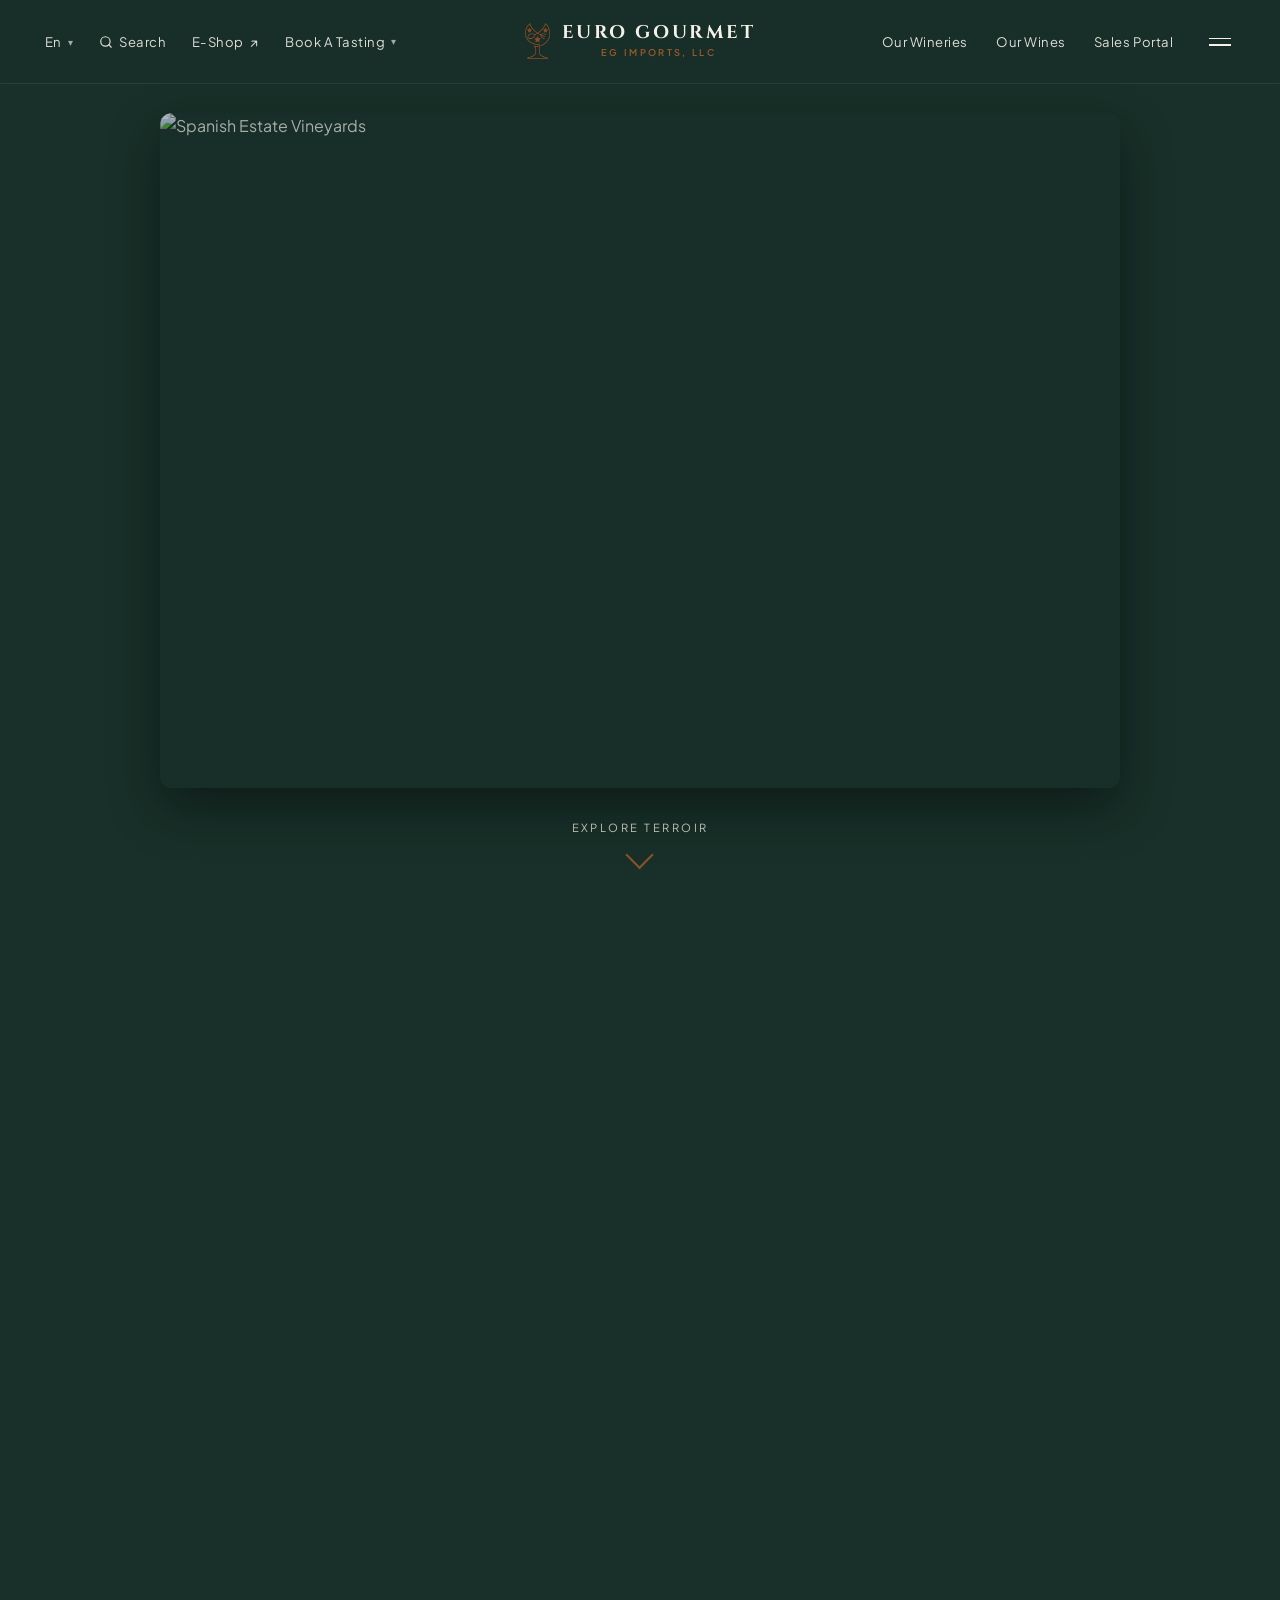
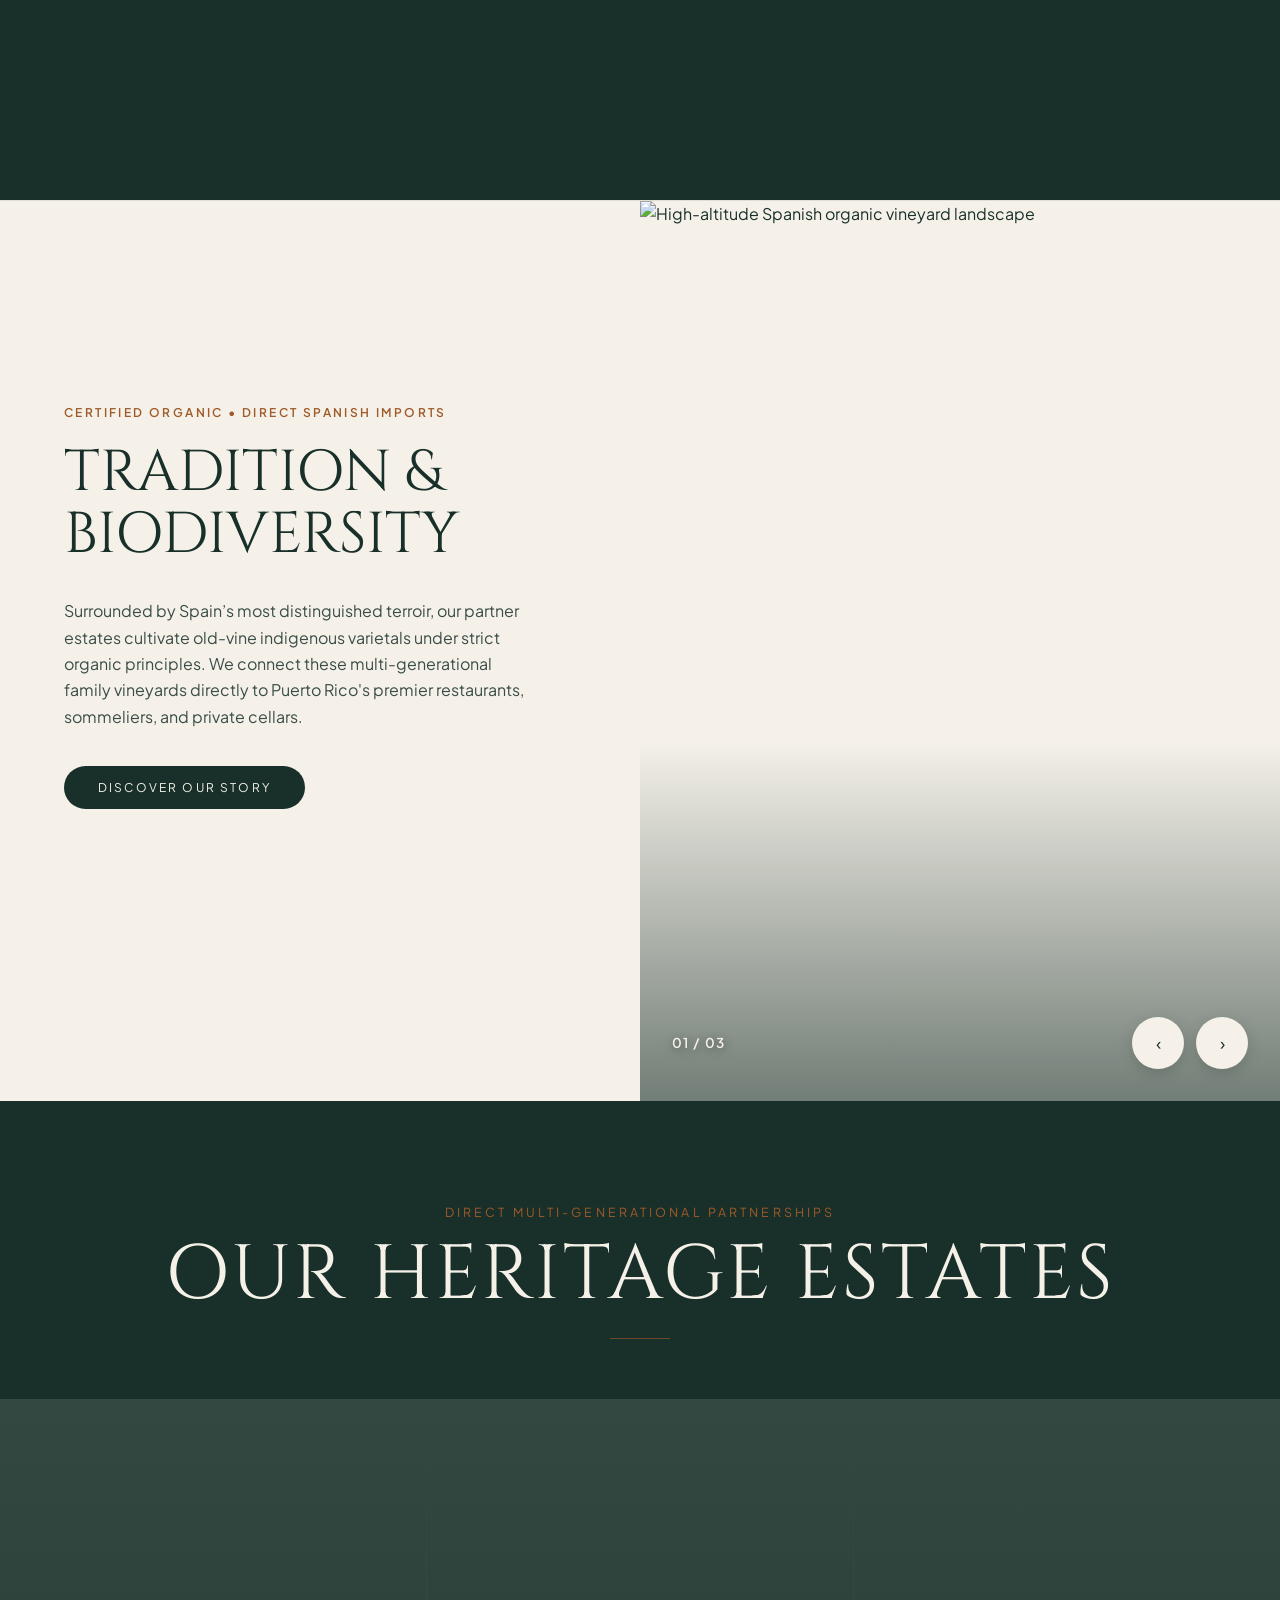
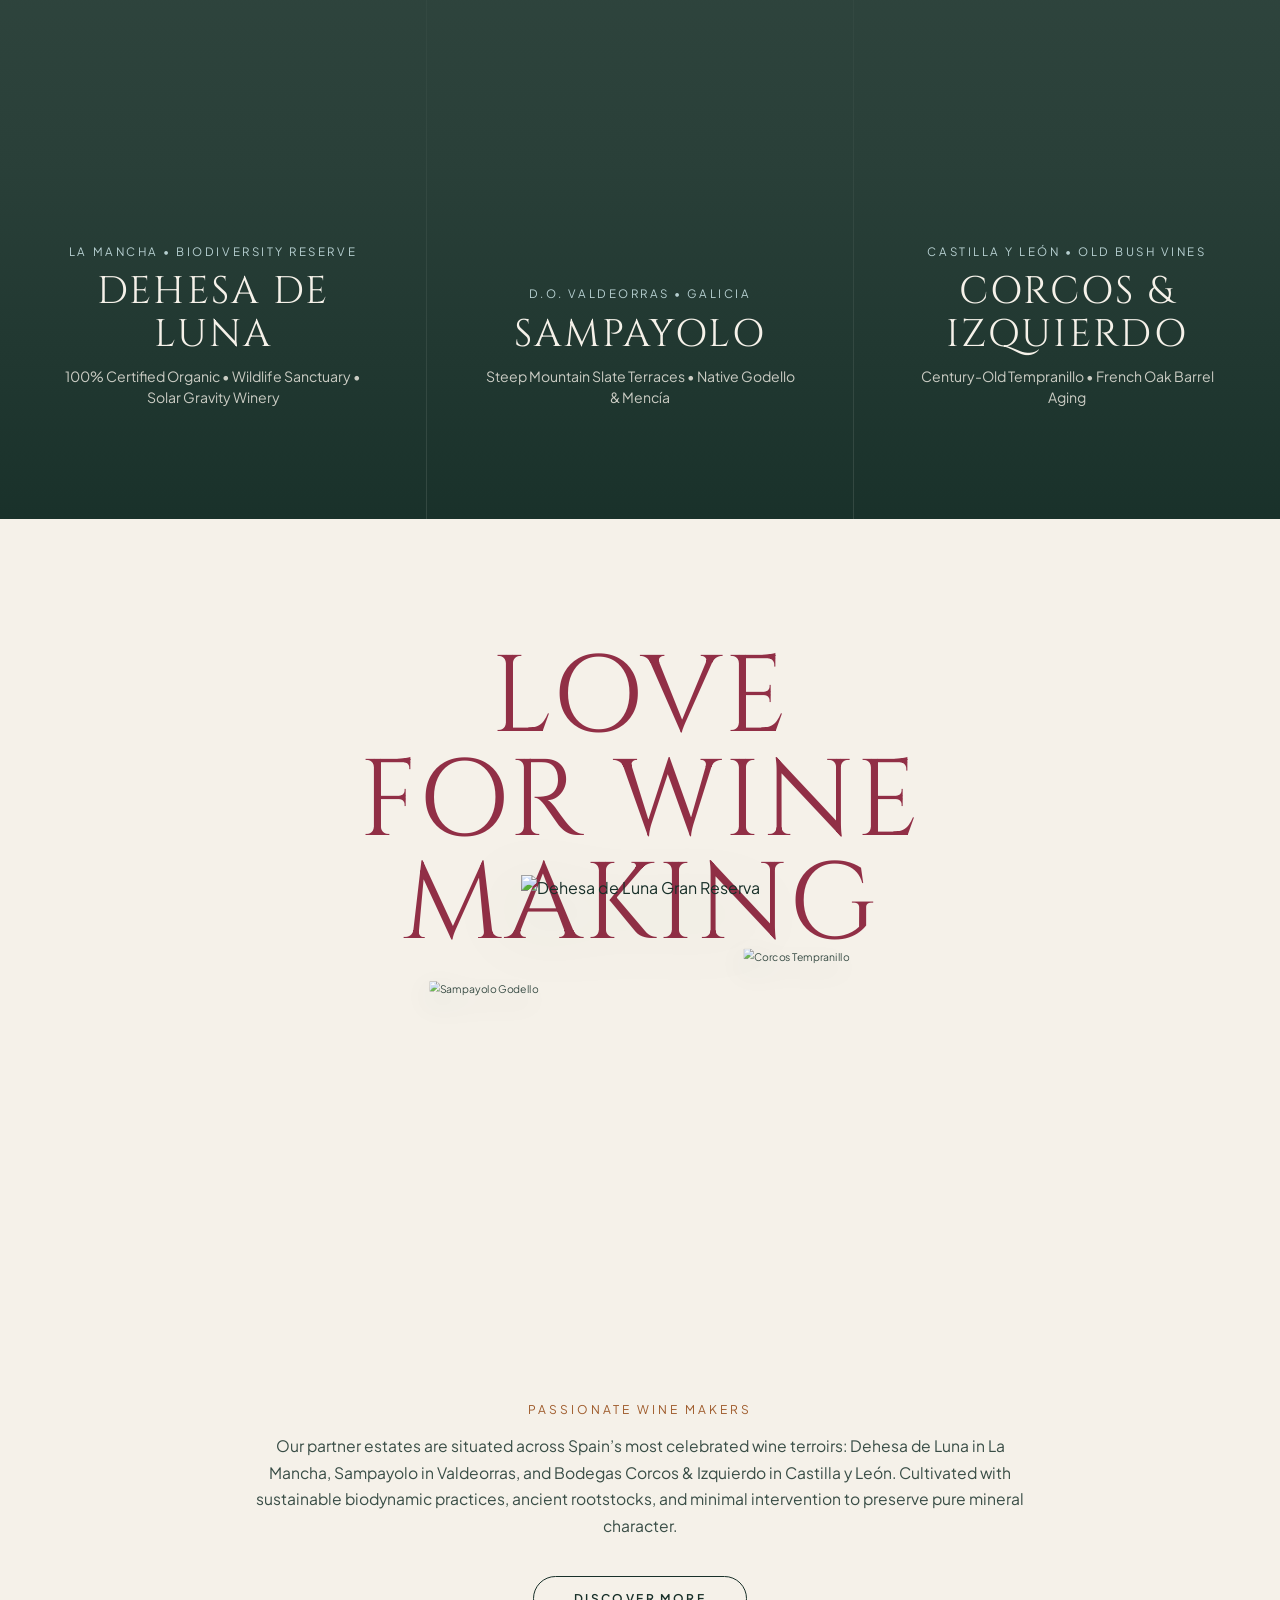
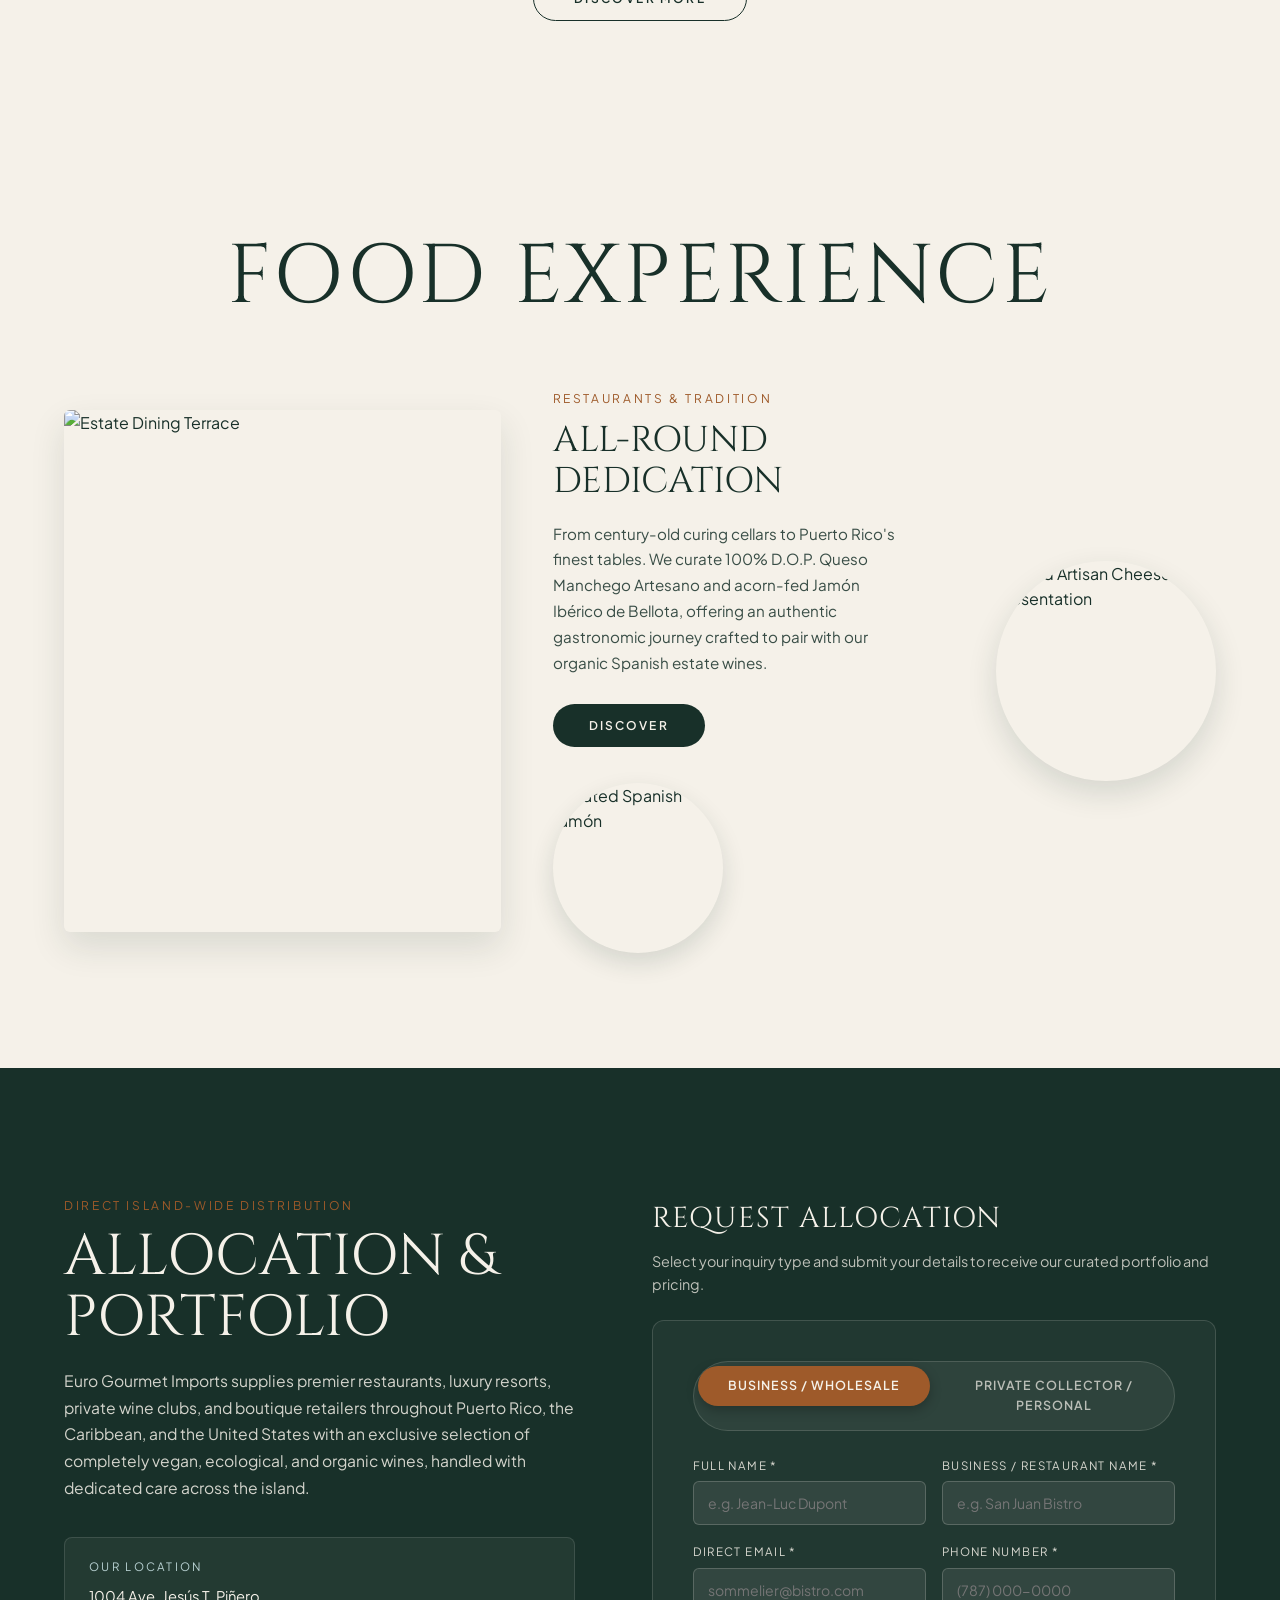
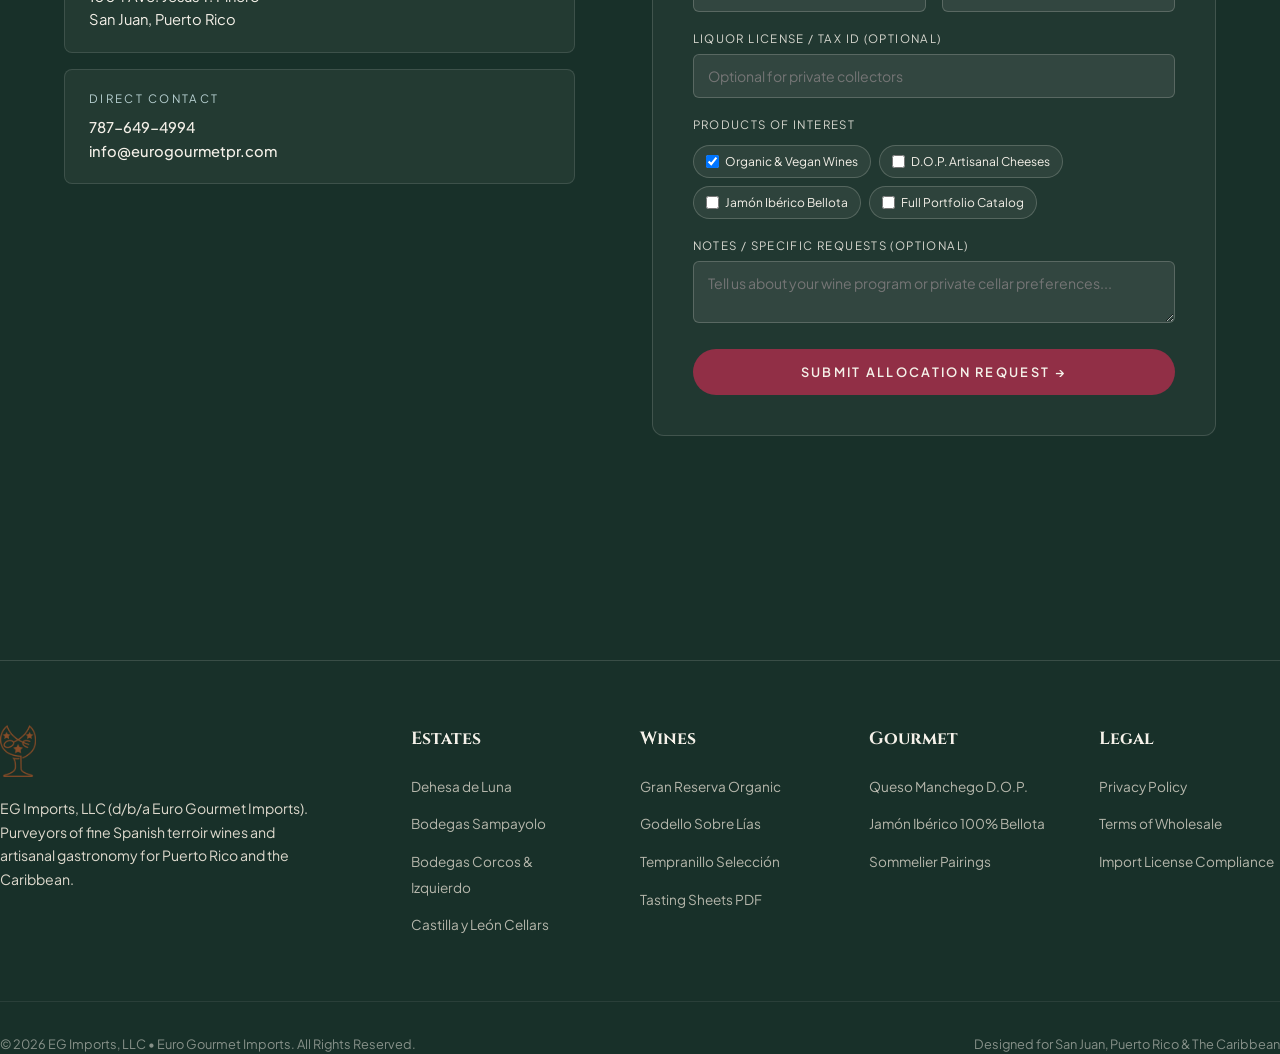
==== commit d6ee0da7: "feat: implement San Felice 3-zone luxury header with language dropdown, search, e-shop, and centered" ====
--- a/index.html
+++ b/index.html
@@ -195,154 +195,241 @@
         }
 
         /* ==========================================================================
-           2. MINIMALIST HEADER SYSTEM
+           2. SAN FELICE 3-ZONE LUXURY HEADER
            ========================================================================== */
         .site-header {
           position: fixed;
           top: 0;
           left: 0;
           width: 100vw;
-          height: 80px;
+          height: 84px;
           z-index: 1000;
-          background: rgba(24, 48, 41, 0.65);
-          backdrop-filter: blur(12px);
-          -webkit-backdrop-filter: blur(12px);
+          background: rgba(24, 48, 41, 0.55);
+          backdrop-filter: blur(14px);
+          -webkit-backdrop-filter: blur(14px);
           border-bottom: 1px solid rgba(245, 241, 233, 0.08);
+          box-sizing: border-box;
           transition: background-color 0.3s ease, height 0.3s ease;
         }
 
         .site-header.scrolled {
-          height: 72px;
+          height: 74px;
           background: rgba(24, 48, 41, 0.94);
           border-bottom: 1px solid rgba(245, 241, 233, 0.15);
           box-shadow: 0 10px 30px rgba(0, 0, 0, 0.3);
         }
 
         .header-inner {
-          max-width: 1440px;
+          width: 100%;
+          max-width: 1600px;
           height: 100%;
           margin: 0 auto;
-          padding: 0 clamp(20px, 4vw, 60px);
+          padding: 0 clamp(20px, 3.5vw, 60px);
+          display: grid;
+          grid-template-columns: 1fr auto 1fr;
+          align-items: center;
+        }
+
+        .header-zone {
           display: flex;
           align-items: center;
-          justify-content: space-between;
-        }
-
-        /* Brand */
-        .header-brand {
+        }
+
+        /* --- Left Zone --- */
+        .header-left {
+          justify-content: flex-start;
+          gap: clamp(16px, 2vw, 28px);
+        }
+
+        .header-utility-btn,
+        .header-utility-link {
+          background: none;
+          border: none;
+          color: var(--colors-primaryLight, #F5F1E9);
+          font-family: var(--fonts-sans);
+          font-size: 0.82rem;
+          letter-spacing: 0.04em;
+          text-decoration: none;
+          cursor: pointer;
+          display: inline-flex;
+          align-items: center;
+          gap: 6px;
+          padding: 6px 0;
+          opacity: 0.9;
+          transition: opacity 0.25s ease, color 0.25s ease;
+        }
+
+        .header-utility-btn:hover,
+        .header-utility-link:hover {
+          opacity: 1;
+          color: var(--colors-accentGold, #9E5A2A);
+        }
+
+        .header-icon {
+          stroke: currentColor;
+        }
+
+        .ext-arrow {
+          font-size: 0.85rem;
+          line-height: 1;
+        }
+
+        .dropdown-caret {
+          font-size: 0.65rem;
+          opacity: 0.7;
+        }
+
+        /* Language Dropdown Menu */
+        .header-lang-wrapper {
+          position: relative;
+        }
+
+        .header-lang-dropdown {
+          position: absolute;
+          top: 100%;
+          left: 0;
+          background: #183029;
+          border: 1px solid rgba(245, 241, 233, 0.15);
+          border-radius: 6px;
+          padding: 6px 0;
+          min-width: 130px;
+          box-shadow: 0 10px 25px rgba(0,0,0,0.4);
+          display: none;
+          flex-direction: column;
+          z-index: 1001;
+        }
+
+        .header-lang-dropdown.active {
+          display: flex;
+        }
+
+        .lang-option {
+          background: none;
+          border: none;
+          color: #F5F1E9;
+          font-family: var(--fonts-sans);
+          font-size: 0.78rem;
+          padding: 8px 16px;
+          text-align: left;
+          cursor: pointer;
+          transition: background 0.2s, color 0.2s;
+        }
+
+        .lang-option:hover {
+          background: rgba(245, 241, 233, 0.08);
+          color: var(--colors-accentGold, #9E5A2A);
+        }
+
+        /* --- Center Zone --- */
+        .header-center {
+          justify-content: center;
+        }
+
+        .header-brand-link {
           display: flex;
           align-items: center;
-          gap: 14px;
+          gap: 12px;
           text-decoration: none;
-        }
-
-        .header-logo-img {
-          height: 38px;
+          text-align: center;
+        }
+
+        .header-brand-logo {
+          height: 36px;
           width: auto;
           object-fit: contain;
           transition: height 0.3s ease;
         }
 
-        .site-header.scrolled .header-logo-img {
-          height: 34px;
+        .site-header.scrolled .header-brand-logo {
+          height: 32px;
         }
 
         .header-brand-text {
           display: flex;
           flex-direction: column;
-        }
-
-        .brand-title {
+          align-items: center;
+        }
+
+        .brand-heading {
           font-family: 'Cinzel', var(--fonts-serif);
-          font-size: 1.05rem;
-          letter-spacing: 0.12em;
+          font-size: 1.15rem;
+          letter-spacing: 0.14em;
           color: var(--colors-primaryLight, #F5F1E9);
           line-height: 1.1;
           font-weight: 700;
         }
 
-        .brand-sub {
-          font-family: var(--fonts-sans);
-          font-size: 0.62rem;
-          letter-spacing: 0.22em;
+        .brand-subheading {
+          font-family: var(--fonts-sans);
+          font-size: 0.58rem;
+          letter-spacing: 0.25em;
           color: var(--colors-accentGold, #9E5A2A);
+          margin-top: 2px;
           font-weight: 600;
         }
 
-        /* Nav Menu */
-        .header-nav {
+        /* --- Right Zone --- */
+        .header-right {
+          justify-content: flex-end;
+          gap: clamp(20px, 2.5vw, 36px);
+        }
+
+        .header-nav-menu {
           display: flex;
           align-items: center;
-          gap: clamp(24px, 3.5vw, 44px);
-        }
-
-        .nav-link {
-          font-family: var(--fonts-sans);
-          font-size: 0.75rem;
-          font-weight: 500;
-          letter-spacing: 0.18em;
-          text-transform: uppercase;
-          color: rgba(245, 241, 233, 0.85);
+          gap: clamp(18px, 2.2vw, 32px);
+        }
+
+        .nav-item-link {
+          color: var(--colors-primaryLight, #F5F1E9);
+          font-family: var(--fonts-sans);
+          font-size: 0.82rem;
+          letter-spacing: 0.04em;
           text-decoration: none;
-          transition: color 0.25s ease;
-          position: relative;
-          padding: 6px 0;
-        }
-
-        .nav-link::after {
-          content: '';
-          position: absolute;
-          bottom: 0;
-          left: 0;
-          width: 0%;
-          height: 1px;
-          background-color: var(--colors-accentGold, #9E5A2A);
-          transition: width 0.3s ease;
-        }
-
-        .nav-link:hover {
-          color: var(--colors-primaryLight, #F5F1E9);
-        }
-
-        .nav-link:hover::after {
-          width: 100%;
-        }
-
-        /* Language Capsule */
-        .lang-switch-capsule {
-          display: inline-flex;
-          align-items: center;
-          gap: 6px;
-          background: rgba(245, 241, 233, 0.08);
-          border: 1px solid rgba(245, 241, 233, 0.18);
-          padding: 4px 12px;
-          border-radius: 50px;
-        }
-
-        .lang-btn {
+          opacity: 0.9;
+          transition: opacity 0.25s, color 0.25s;
+        }
+
+        .nav-item-link:hover {
+          opacity: 1;
+          color: var(--colors-accentGold, #9E5A2A);
+        }
+
+        /* Hamburger Icon */
+        .header-hamburger-btn {
           background: none;
           border: none;
-          color: rgba(245, 241, 233, 0.55);
-          font-family: var(--fonts-sans);
-          font-size: 0.72rem;
-          font-weight: 600;
-          letter-spacing: 0.1em;
+          display: flex;
+          flex-direction: column;
+          gap: 5px;
           cursor: pointer;
-          padding: 2px 4px;
-          transition: color 0.2s ease;
-        }
-
-        .lang-btn.active {
-          color: var(--colors-accentGold, #9E5A2A);
-        }
-
-        .lang-divider {
-          color: rgba(245, 241, 233, 0.25);
-          font-size: 0.7rem;
-        }
-
-        @media (max-width: 768px) {
-          .header-nav {
+          padding: 4px;
+        }
+
+        .hamburger-line {
+          width: 22px;
+          height: 1.5px;
+          background-color: var(--colors-primaryLight, #F5F1E9);
+          transition: background-color 0.2s;
+        }
+
+        .header-hamburger-btn:hover .hamburger-line {
+          background-color: var(--colors-accentGold, #9E5A2A);
+        }
+
+        /* Responsive Breakpoints */
+        @media (max-width: 1100px) {
+          .header-utility-link.header-tasting-link {
+            display: none;
+          }
+        }
+
+        @media (max-width: 900px) {
+          .header-inner {
+            grid-template-columns: auto 1fr auto;
+          }
+          .header-nav-menu,
+          .header-search-btn {
             display: none;
           }
         }
@@ -1814,34 +1901,73 @@
     <div class="reading-progress-bar" id="readingProgressBar"></div>
 
     <!-- ==========================================================================
-       REFINED MINIMALIST TOP NAVIGATION BAR
+       LUXURY 3-ZONE EDITORIAL HEADER
        ========================================================================== -->
-    <header id="main-header" class="site-header navbar">
+    <header id="main-header" class="site-header">
       <div class="header-inner">
-        <!-- Brand Insignia -->
-        <a href="#" class="header-brand" aria-label="Euro Gourmet Imports Home">
-          <img src="images/22e1d621-3911-4c24-8797-f1a95890f961.png" alt="Euro Gourmet Crest" class="header-logo-img" />
-          <div class="header-brand-text">
-            <span class="brand-title">EURO GOURMET</span>
-            <span class="brand-sub">EG IMPORTS, LLC</span>
+        
+        <!-- LEFT ZONE: Utilities & Quick Actions -->
+        <div class="header-zone header-left">
+          <!-- Language Dropdown / Toggle -->
+          <div class="header-lang-wrapper">
+            <button type="button" class="header-utility-btn" id="langDropdownBtn" onclick="toggleLanguageMenu()">
+              <span id="currentLangLabel">En</span>
+              <span class="dropdown-caret">▾</span>
+            </button>
+            <div class="header-lang-dropdown" id="langDropdownMenu">
+              <button type="button" class="lang-option" onclick="selectLanguage('en')">English (EN)</button>
+              <button type="button" class="lang-option" onclick="selectLanguage('es')">Español (ES)</button>
+            </div>
           </div>
-        </a>
-
-        <!-- Streamlined 3-Link Center Menu -->
-        <nav class="header-nav" aria-label="Main Navigation">
-          <a href="#estates" class="nav-link" data-i18n="nav_estates" data-en="ESTATES" data-es="BODEGAS">ESTATES</a>
-          <a href="#wines" class="nav-link" data-i18n="nav_wines" data-en="OUR WINES" data-es="NUESTROS VINOS">OUR WINES</a>
-          <a href="#trade" class="nav-link" data-i18n="nav_portal" data-en="SALES PORTAL" data-es="PORTAL DE VENTAS">SALES PORTAL</a>
-        </nav>
-
-        <!-- Right Controls: EN | ES Switcher -->
-        <div class="header-controls">
-          <div class="lang-switch-capsule">
-            <button type="button" class="lang-btn active" id="btnLangEN" onclick="setLanguage('en')">EN</button>
-            <span class="lang-divider">|</span>
-            <button type="button" class="lang-btn" id="btnLangES" onclick="setLanguage('es')">ES</button>
-          </div>
+
+          <!-- Search Trigger -->
+          <button type="button" class="header-utility-btn header-search-btn" onclick="openSearchModal()">
+            <svg class="header-icon" width="14" height="14" viewBox="0 0 24 24" fill="none" stroke="currentColor" stroke-width="2" stroke-linecap="round" stroke-linejoin="round">
+              <circle cx="11" cy="11" r="8"></circle>
+              <line x1="21" y1="21" x2="16.65" y2="16.65"></line>
+            </svg>
+            <span class="utility-label" data-en="Search" data-es="Buscar">Search</span>
+          </button>
+
+          <!-- E-Shop Link (Allocations/B2B Direct) -->
+          <a href="#trade" class="header-utility-link">
+            <span data-en="E-Shop" data-es="Tienda">E-Shop</span>
+            <span class="ext-arrow">↗</span>
+          </a>
+
+          <!-- Book A Tasting Dropdown -->
+          <a href="#trade" class="header-utility-link header-tasting-link">
+            <span data-en="Book A Tasting" data-es="Reservar Cata">Book A Tasting</span>
+            <span class="dropdown-caret">▾</span>
+          </a>
         </div>
+
+        <!-- CENTER ZONE: Brand Crest & Insignia -->
+        <div class="header-zone header-center">
+          <a href="#" class="header-brand-link" aria-label="Euro Gourmet Imports Home">
+            <img src="images/22e1d621-3911-4c24-8797-f1a95890f961.png" alt="Euro Gourmet Crest" class="header-brand-logo" />
+            <div class="header-brand-text">
+              <span class="brand-heading">EURO GOURMET</span>
+              <span class="brand-subheading">EG IMPORTS, LLC</span>
+            </div>
+          </a>
+        </div>
+
+        <!-- RIGHT ZONE: Portfolio Links & Hamburger -->
+        <div class="header-zone header-right">
+          <nav class="header-nav-menu">
+            <a href="#estates" class="nav-item-link" data-i18n="nav_wineries" data-en="Our Wineries" data-es="Nuestras Bodegas">Our Wineries</a>
+            <a href="#wines" class="nav-item-link" data-i18n="nav_wines" data-en="Our Wines" data-es="Nuestros Vinos">Our Wines</a>
+            <a href="#trade" class="nav-item-link" data-i18n="nav_portal" data-en="Sales Portal" data-es="Portal de Ventas">Sales Portal</a>
+          </nav>
+
+          <!-- Hamburger Menu Icon -->
+          <button type="button" class="header-hamburger-btn" aria-label="Open Menu">
+            <span class="hamburger-line"></span>
+            <span class="hamburger-line"></span>
+          </button>
+        </div>
+
       </div>
     </header>
 
@@ -2444,21 +2570,57 @@
             }
         });
 
-        // 2. Dynamic Bilingual (EN | ES) Translation System
+        // 2. Header Language Selector & Dynamic Updates
+        function toggleLanguageMenu() {
+          const dropdown = document.getElementById('langDropdownMenu');
+          dropdown?.classList.toggle('active');
+        }
+
+        // Close dropdown when clicking outside
+        document.addEventListener('click', (e) => {
+          const wrapper = document.querySelector('.header-lang-wrapper');
+          if (wrapper && !wrapper.contains(e.target)) {
+            document.getElementById('langDropdownMenu')?.classList.remove('active');
+          }
+        });
+
+        function selectLanguage(lang) {
+          const label = document.getElementById('currentLangLabel');
+          if (label) {
+            label.textContent = lang === 'en' ? 'En' : 'Es';
+          }
+          document.getElementById('langDropdownMenu')?.classList.remove('active');
+
+          if (typeof setLanguage === 'function') {
+            setLanguage(lang);
+          }
+        }
+
+        function openSearchModal() {
+          const tradeInput = document.getElementById('allocName') || document.getElementById('allocNotes');
+          if (tradeInput) {
+            tradeInput.scrollIntoView({ behavior: 'smooth' });
+            tradeInput.focus();
+          }
+        }
+
+        // Dynamic Bilingual (EN | ES) Translation System
         const dictionary = {
           en: {
-            nav_estates: "ESTATES",
-            nav_wines: "OUR WINES",
-            nav_portal: "SALES PORTAL",
+            nav_wineries: "Our Wineries",
+            nav_estates: "Our Wineries",
+            nav_wines: "Our Wines",
+            nav_portal: "Sales Portal",
             hero_line_1: "AUTHENTIC",
             hero_line_2: "SPANISH",
             hero_line_3: "TERROIR",
             hero_sub: "Discover the authentic essence of multi-generational Spanish estates. Certified organic wines and gastronomic treasures delivered to Puerto Rico."
           },
           es: {
-            nav_estates: "BODEGAS",
-            nav_wines: "NUESTROS VINOS",
-            nav_portal: "PORTAL DE VENTAS",
+            nav_wineries: "Nuestras Bodegas",
+            nav_estates: "Nuestras Bodegas",
+            nav_wines: "Nuestros Vinos",
+            nav_portal: "Portal de Ventas",
             hero_line_1: "AUTÉNTICO",
             hero_line_2: "TERROIR",
             hero_line_3: "ESPAÑOL",
@@ -2471,10 +2633,10 @@
         function setLanguage(lang) {
             currentLang = lang;
 
-            const btnEN = document.getElementById('btnLangEN');
-            const btnES = document.getElementById('btnLangES');
-            if (btnEN) btnEN.classList.toggle('active', lang === 'en');
-            if (btnES) btnES.classList.toggle('active', lang === 'es');
+            const label = document.getElementById('currentLangLabel');
+            if (label) {
+              label.textContent = lang === 'en' ? 'En' : 'Es';
+            }
 
             // Update Navigation via data-i18n
             document.querySelectorAll('[data-i18n]').forEach(el => {
